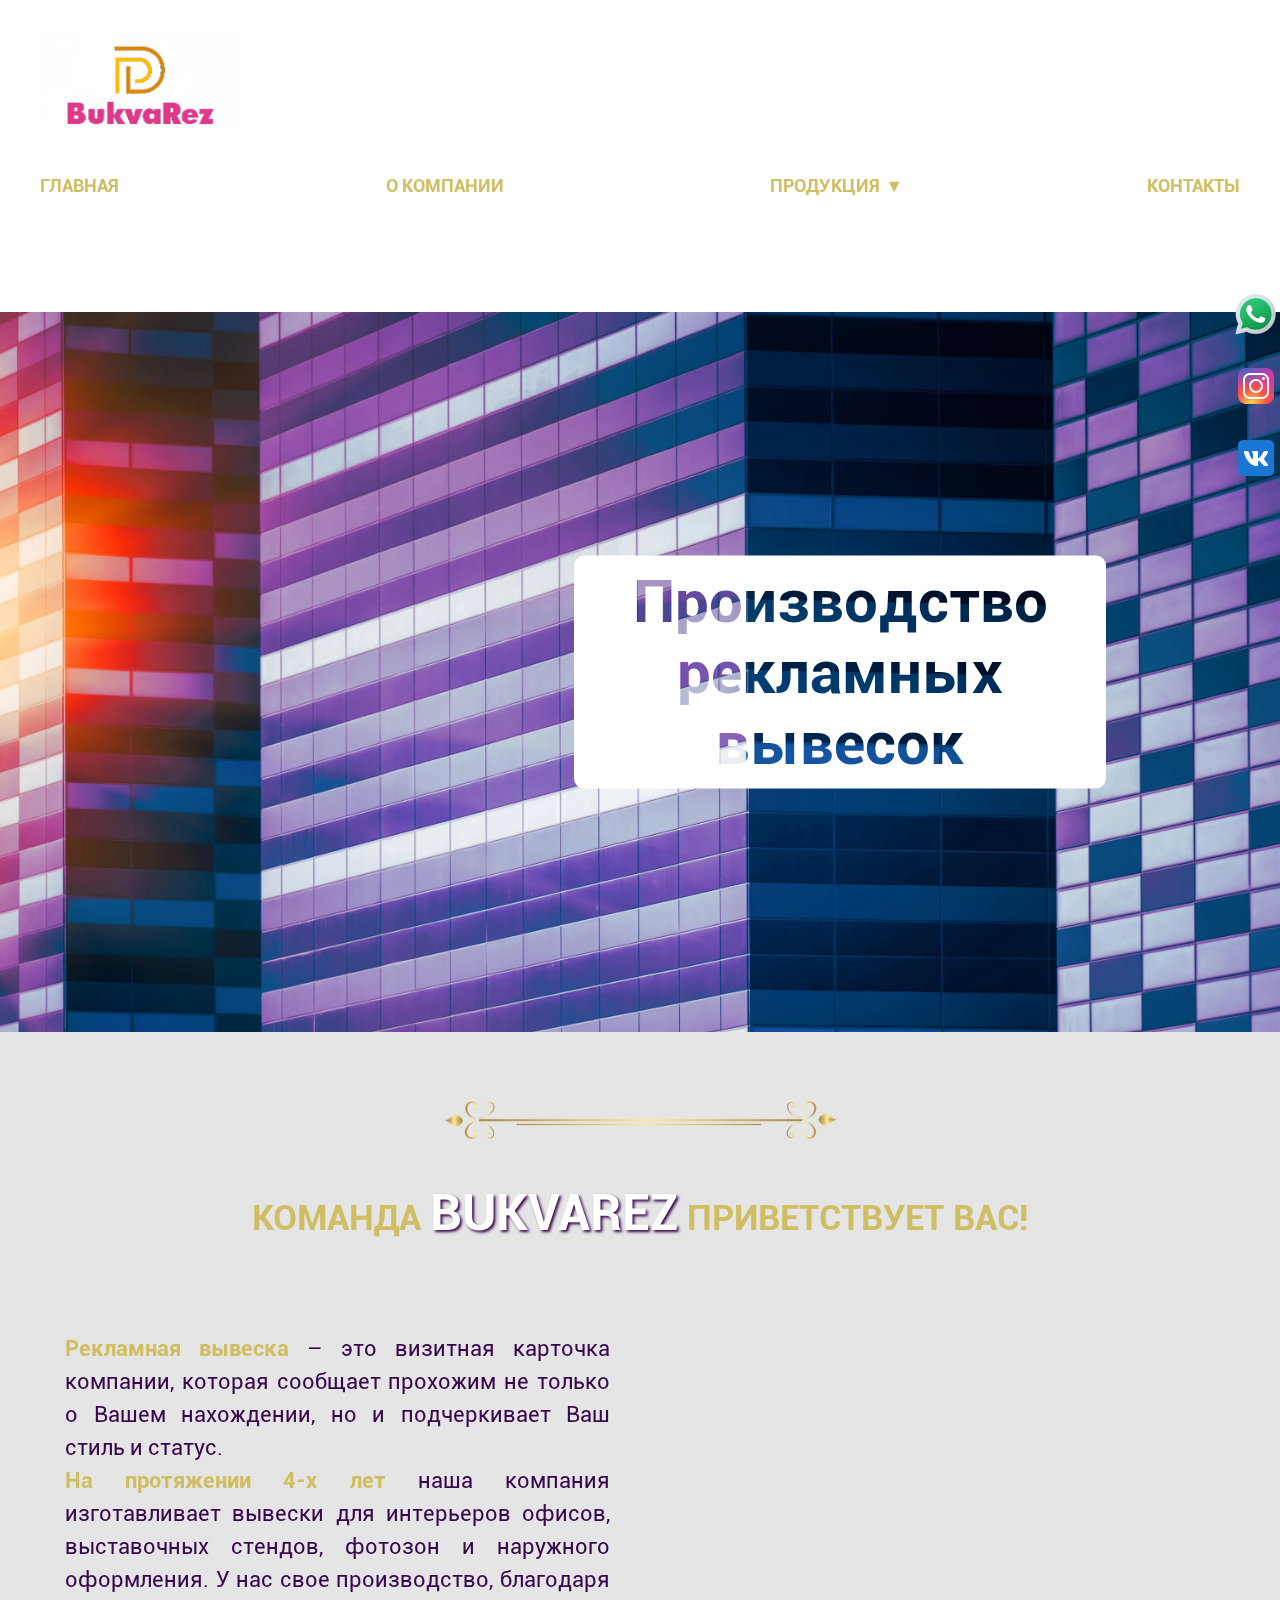
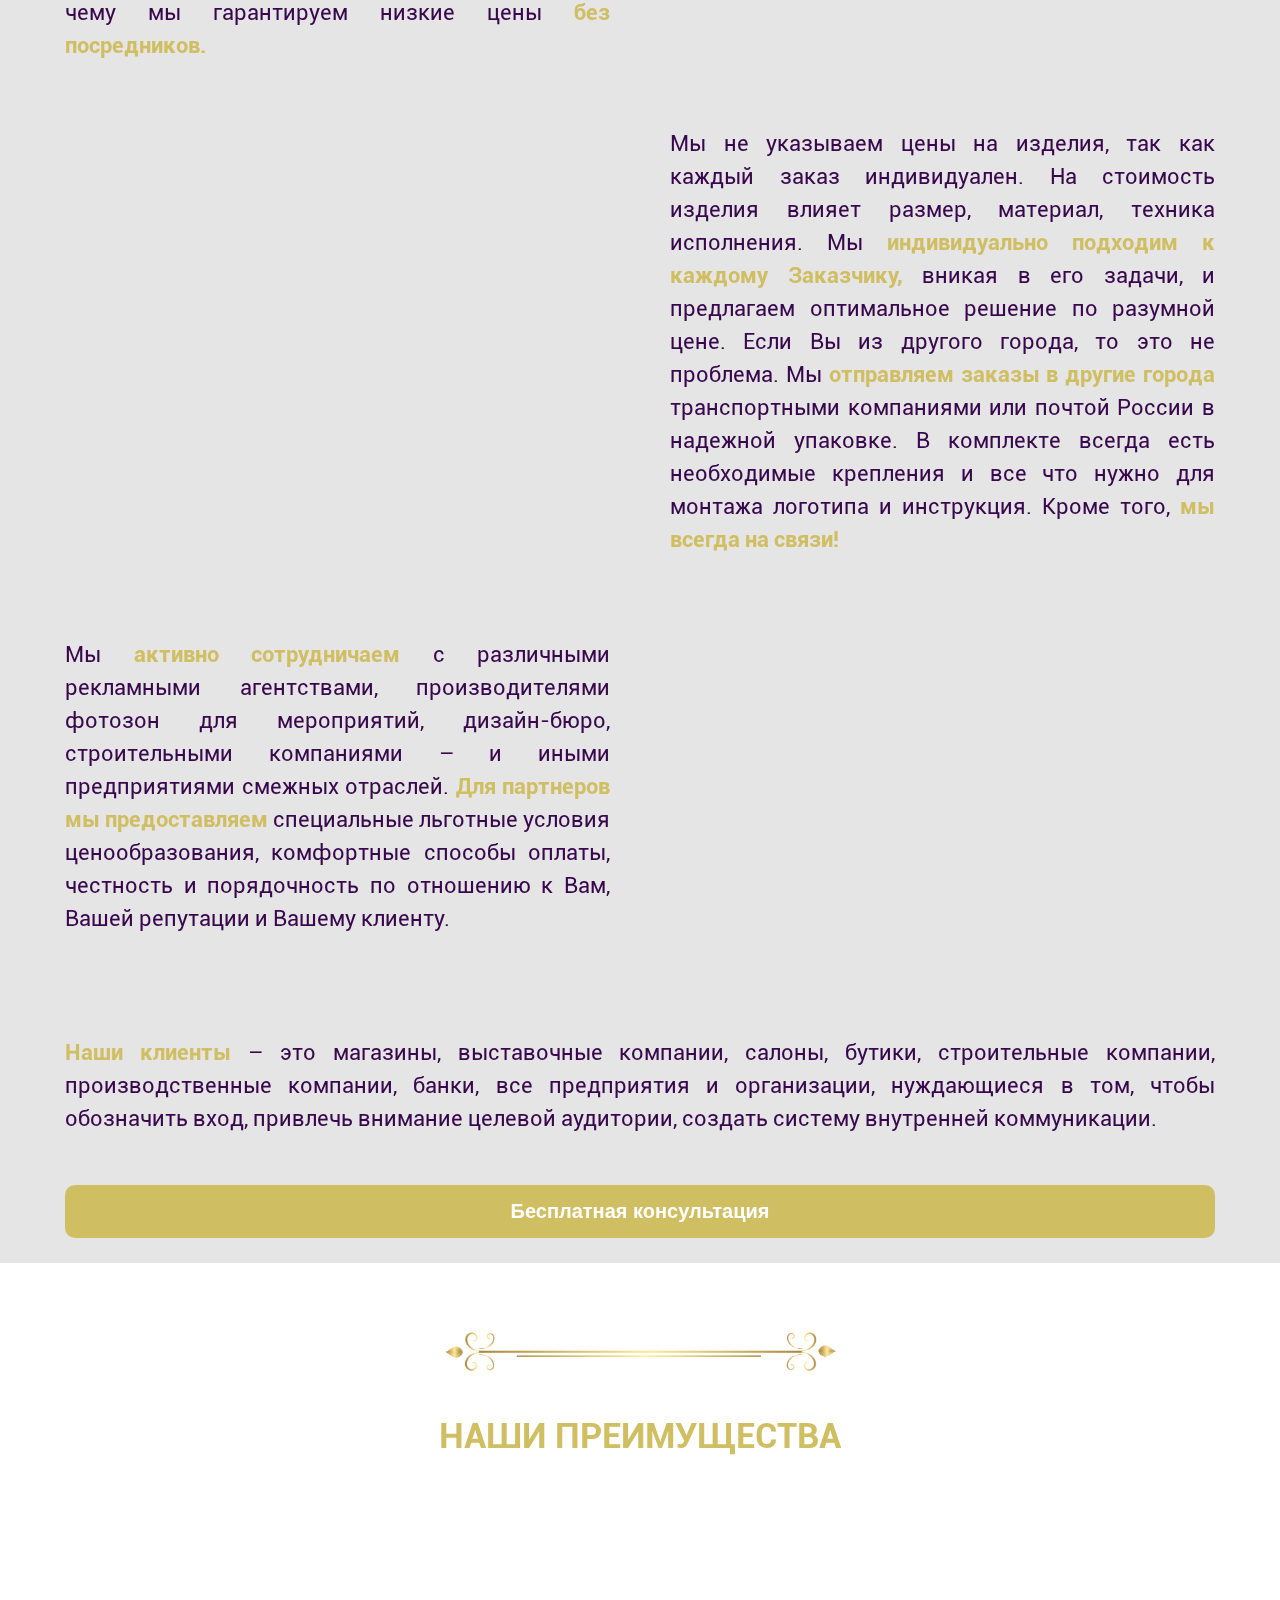
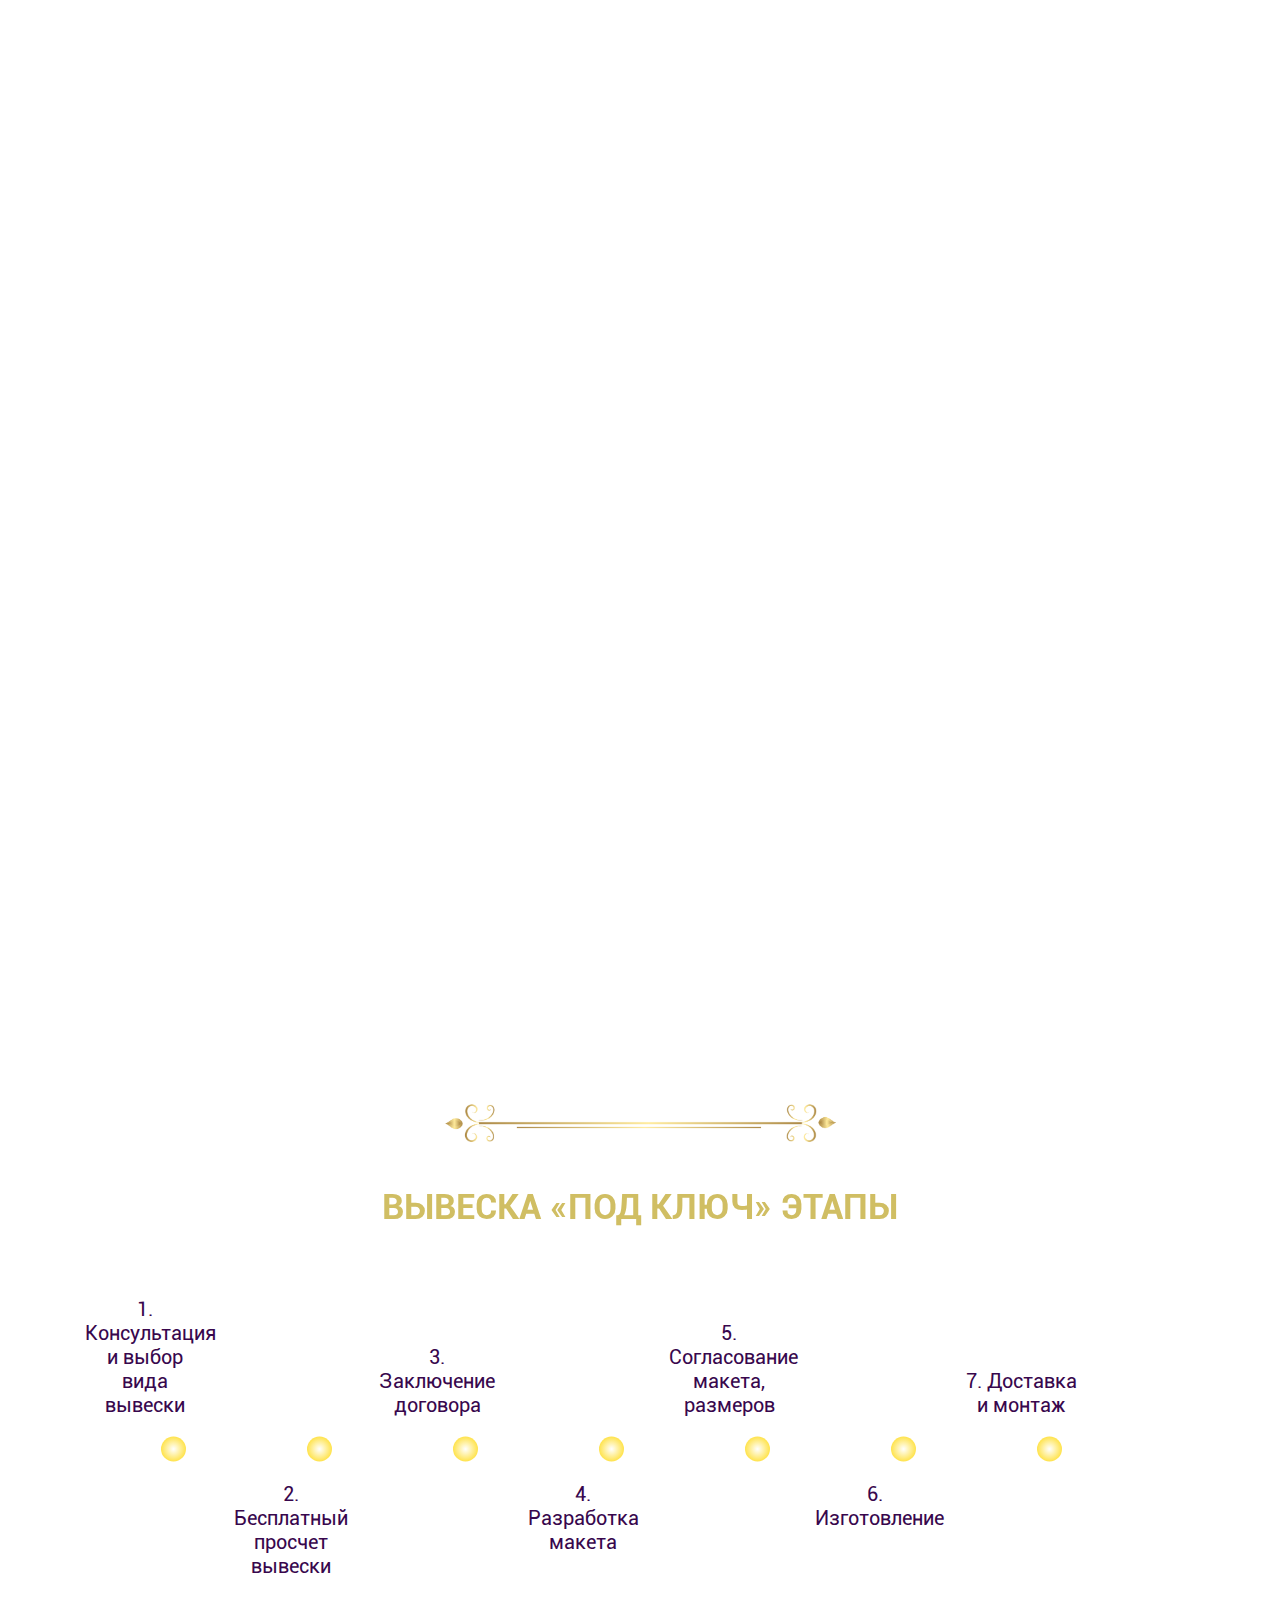
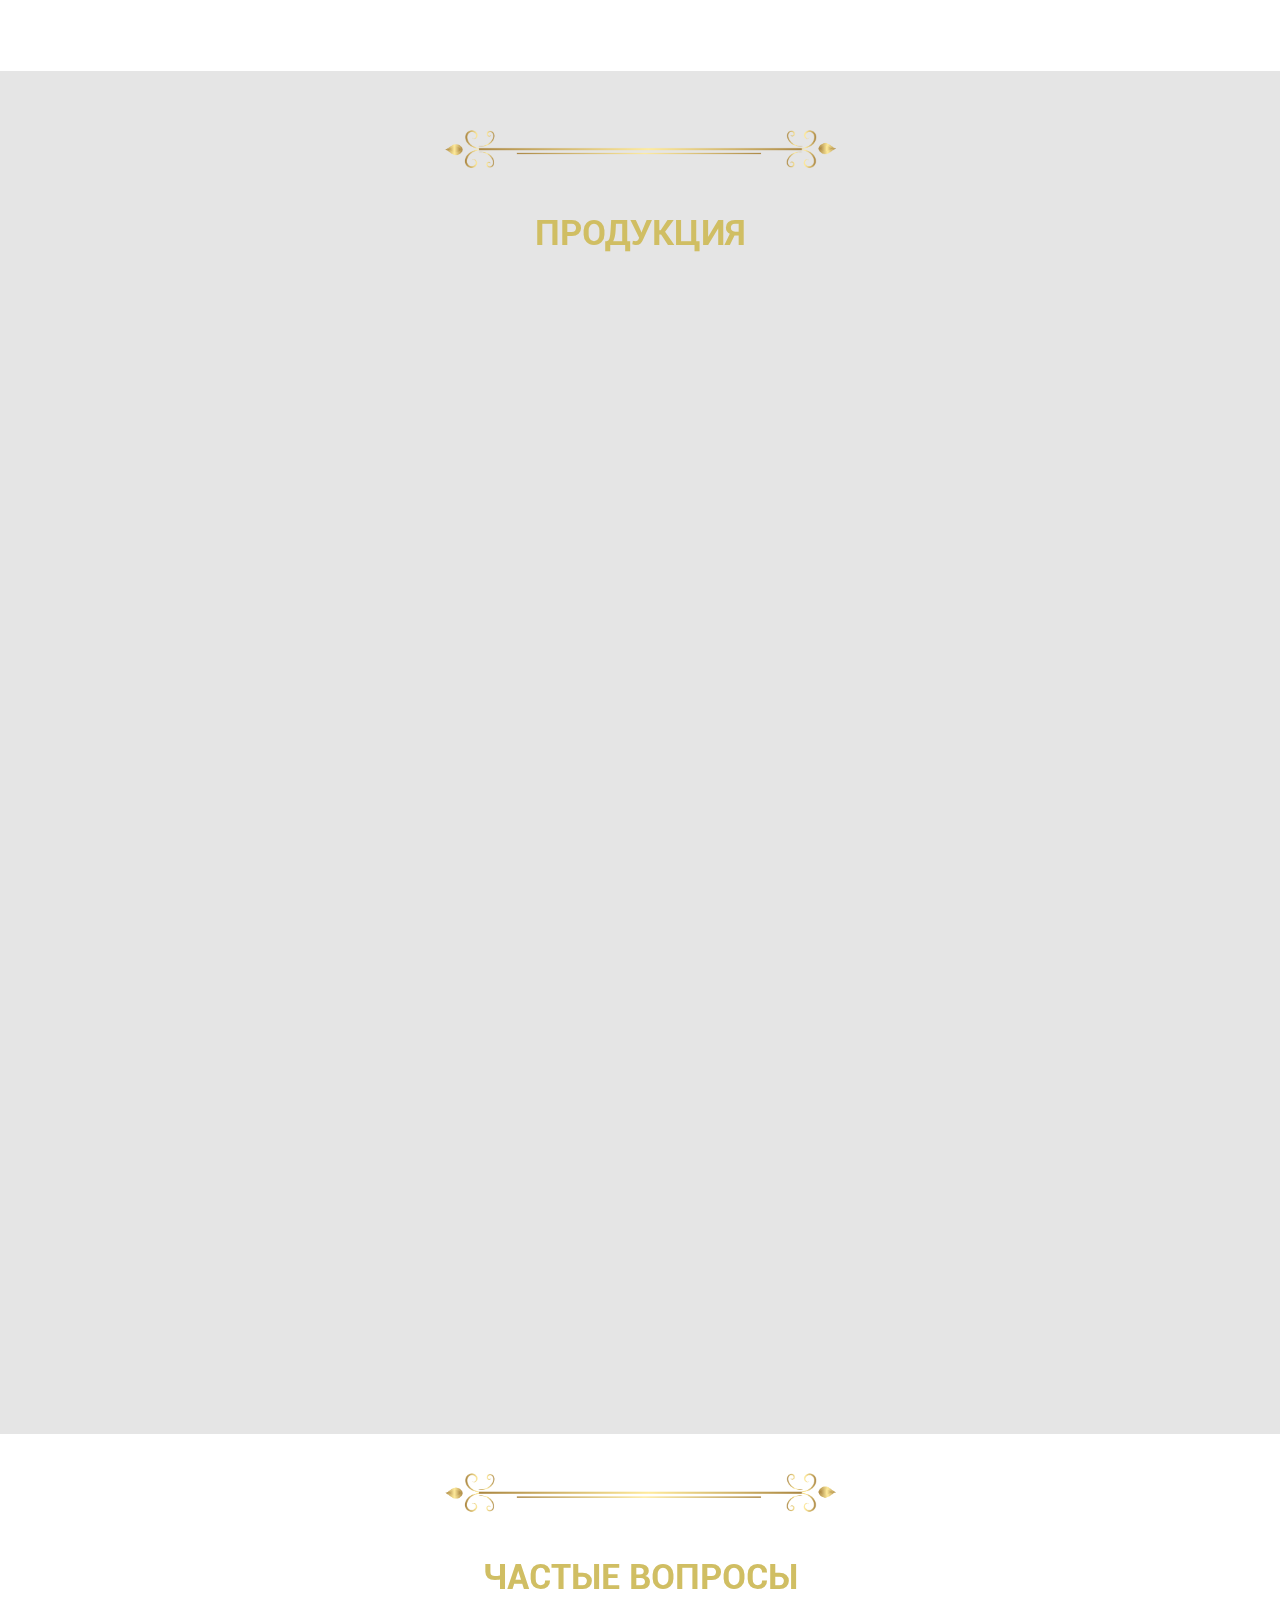
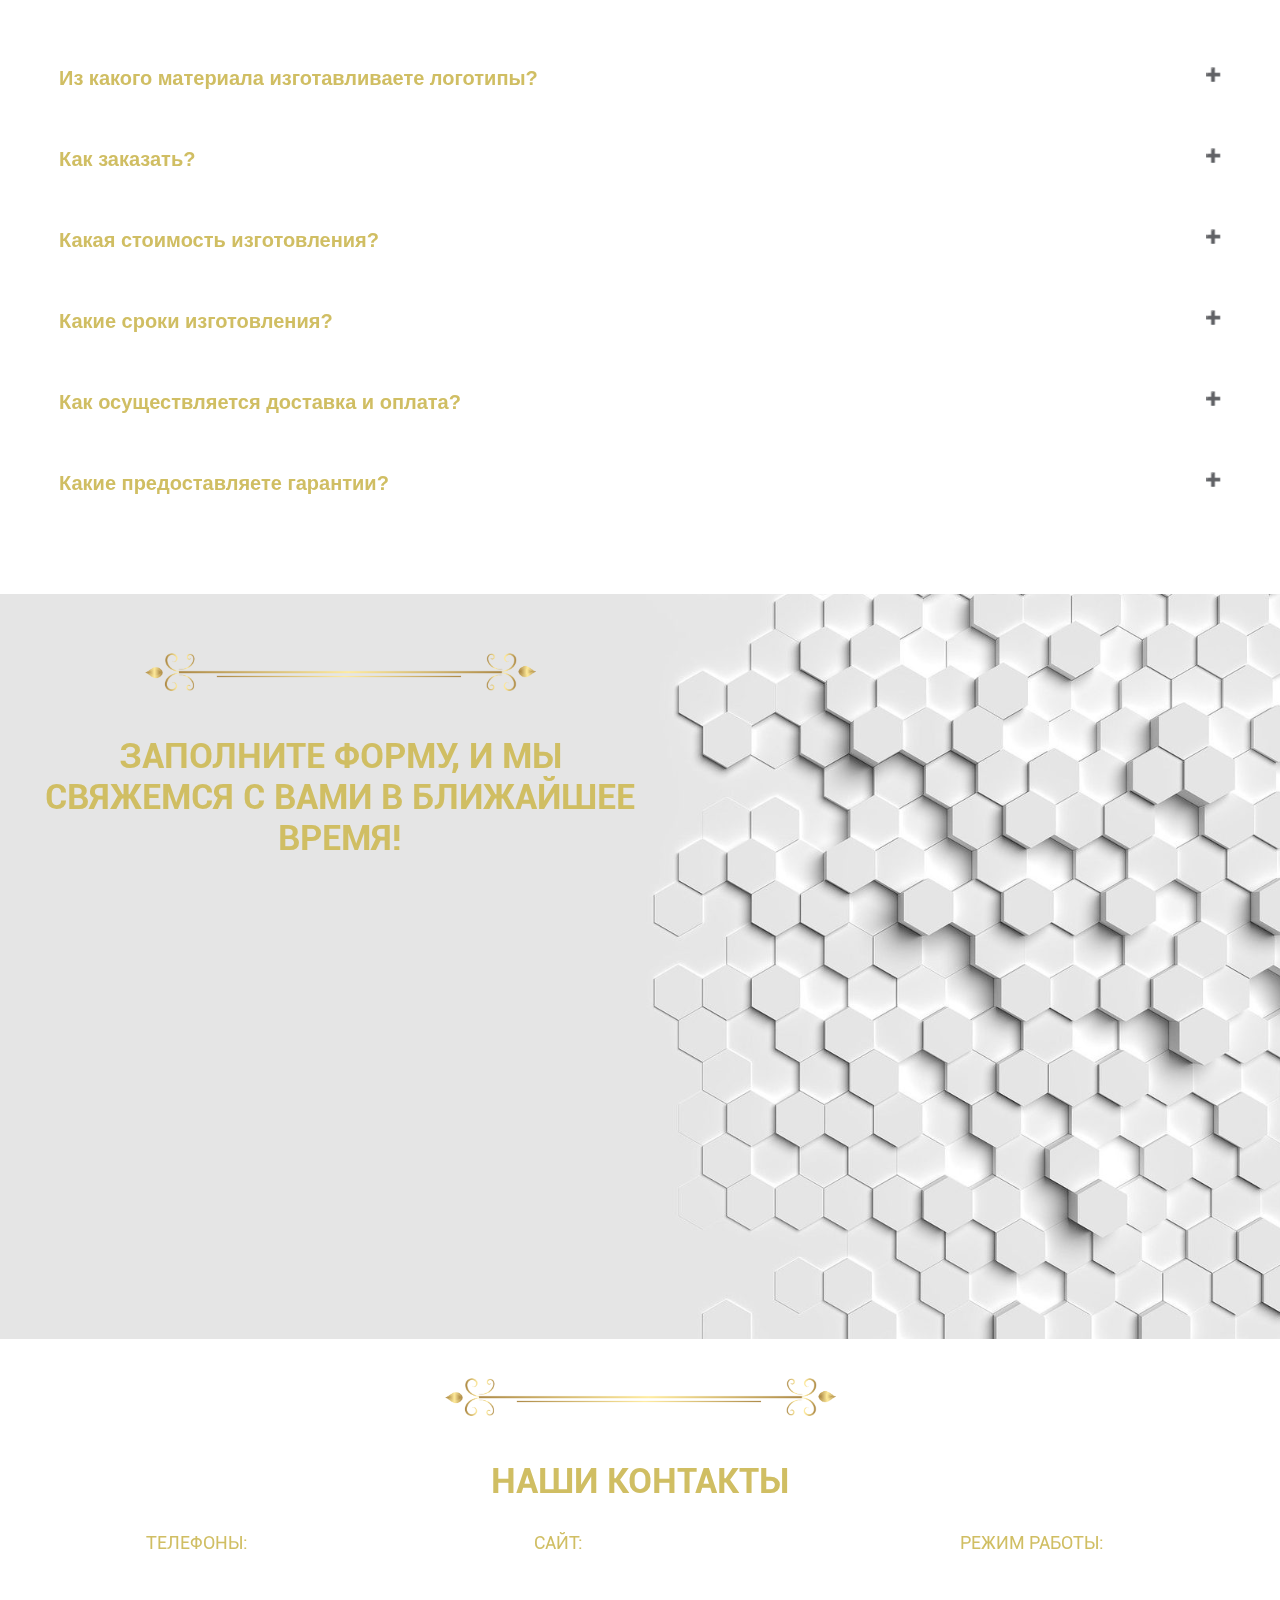
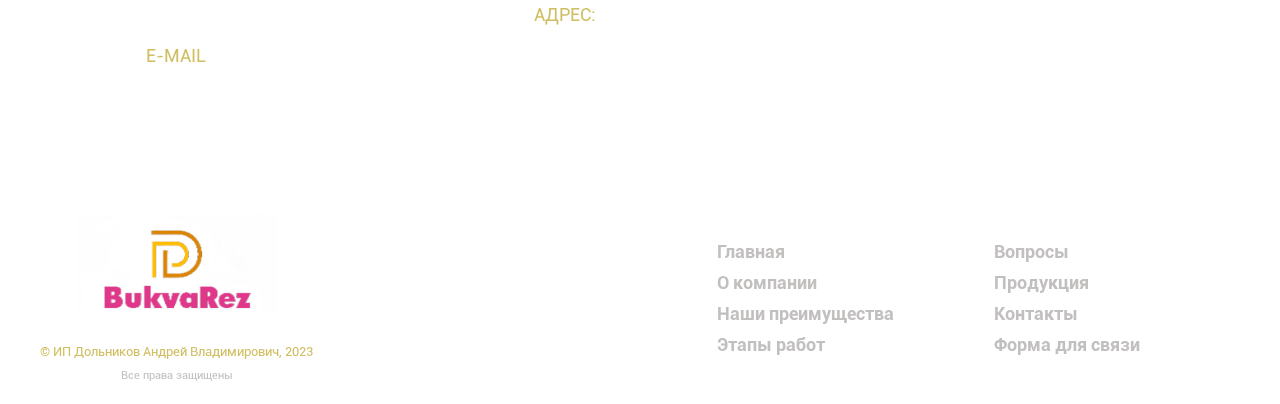
==== index.html @ e559d96c "adding animation" ====
<!DOCTYPE html>
<html lang="en">
<head>
    <meta charset="UTF-8">
    <link rel="icon" href="images/logo.ico">
    <title>BukvaRez</title>
    <meta name="viewport" content="width=device=width, initial-scale=1.0">

    <link rel="stylesheet" type="text/css" href="styles/slick-theme.css"/>
    <link rel="stylesheet" type="text/css" href="styles/slick.css"/>
    <link rel="stylesheet" href="styles/animate.css">
    <link rel="stylesheet" href="styles/style.css">
    <link rel="stylesheet" href="styles/adaptive.css">
</head>
<body>
<!--<div class="progress">
    <div class="container">
        <div class="progress-container">
            <div class="progress-bar" id="myBar"></div>
        </div>
    </div>
</div>-->
<header class="header" id="header">
    <div class="container">
        <div class="header-top">
            <div class="header-logo">
                <a href="#"><img src="images/logo1.png" alt="logo"></a>
            </div>
            <div class="header-block">
                <div class="header-info">
                    <div class="header-info-item">
                        <svg xmlns="http://www.w3.org/2000/svg" viewBox="0 0 384 512">
                            <path d="M215.7 499.2C267 435 384 279.4 384 192C384 86 298 0 192 0S0 86 0 192c0 87.4 117 243 168.3 307.2c12.3 15.3 35.1 15.3 47.4 0zM192 128a64 64 0 1 1 0 128 64 64 0 1 1 0-128z"/>
                        </svg>
                        <div class="header-info-box">
                            <p class="header-info-title">
                                АДРЕС
                            </p>
                            <p class="header-info-text">
                                г. Балашиха, <br/> ул. Горбово 144
                            </p>
                        </div>
                    </div>
                    <div class="header-info-item">
                        <svg xmlns="http://www.w3.org/2000/svg" viewBox="0 0 512 512">
                            <!--! Font Awesome Pro 6.4.0 by @fontawesome - https://fontawesome.com License - https://fontawesome.com/license (Commercial License) Copyright 2023 Fonticons, Inc. -->
                            <path d="M256 0a256 256 0 1 1 0 512A256 256 0 1 1 256 0zM232 120V256c0 8 4 15.5 10.7 20l96 64c11 7.4 25.9 4.4 33.3-6.7s4.4-25.9-6.7-33.3L280 243.2V120c0-13.3-10.7-24-24-24s-24 10.7-24 24z"/>
                        </svg>
                        <div class="header-info-box">
                            <p class="header-info-title">
                                РАБОТАЕМ
                            </p>
                            <p class="header-info-text">
                                Пн-пт: с 8:00 до 20:00 <br/>
                                Сб: с 8:00 до 17:30
                            </p>
                        </div>
                    </div>
                    <div class="header-info-item">
                        <svg xmlns="http://www.w3.org/2000/svg" viewBox="0 0 512 512">
                            <!--! Font Awesome Pro 6.4.0 by @fontawesome - https://fontawesome.com License - https://fontawesome.com/license (Commercial License) Copyright 2023 Fonticons, Inc. -->
                            <path d="M164.9 24.6c-7.7-18.6-28-28.5-47.4-23.2l-88 24C12.1 30.2 0 46 0 64C0 311.4 200.6 512 448 512c18 0 33.8-12.1 38.6-29.5l24-88c5.3-19.4-4.6-39.7-23.2-47.4l-96-40c-16.3-6.8-35.2-2.1-46.3 11.6L304.7 368C234.3 334.7 177.3 277.7 144 207.3L193.3 167c13.7-11.2 18.4-30 11.6-46.3l-40-96z"/>
                        </svg>
                        <div class="header-info-box">
                            <a class="header-info-number-one" href="tel:+79167334452">
                                +7 916 733 44 52
                            </a>
                            <a class="header-info-number-two" href="tel:+79995415514">
                                +7 999 541 55 14
                            </a>
                        </div>
                    </div>
                </div>
                <div class="menu" onclick="openNav()" id="menu">
                    <div class="bar"></div>
                    <div class="bar"></div>
                    <div class="bar"></div>
                </div>
                <div class="header-contacts">
                    <div class="header-contact-item">
                        <a class="header-contact-link" href="https://wa.me/79167334452" target="_blank">
                            <img src="images/whatsapp.png" alt="whatsapp">
                        </a>
                    </div>
                    <!--<div class="header-contact-item">
                        <a class="header-contact-link" href="tg://resolve?domain=@Narujka123" target="_blank">
                            <img src="images/telegram.png" alt="telegram">
                        </a>
                    </div>-->
                    <div class="header-contact-item">
                        <a class="header-contact-link"
                           href="https://www.instagram.com/invites/contact/?i=v0fz5wr1375f&utm_content=e6vxvm9"
                           target="_blank">
                            <img src="images/instagram.png" alt="instagram">
                        </a>
                    </div>
                    <div class="header-contact-item">
                        <a class="header-contact-link" href="https://vk.com/bukvarez.balashiha" target="_blank">
                            <img src="images/vk.png" alt="vk">
                        </a>
                    </div>
                </div>
            </div>
            <div id="myNav" class="overlay-menu">
                <a href="javascript:void(0)" class="closebtn" onclick="closeNav()" >&times;</a>
                <div class="overlay-content" >
                    <a class="header-menu-link" href="#about-company" onclick="closeNav()">О компании</a>
                    <div class="dropdown">
                        <div class="also">
                            Продукция
                        </div>
                        <div class="dropdown-content">
                            <a href="services.html#service-one">Объемные буквы, цифры без подсветки</a>
                            <a href="services.html#service-two">Объемные и плоские буквы, цифры с контражурной подсветкой</a>
                            <a href="services.html#service-three">Панели кронштейны</a>
                            <a href="services.html#service-four">Плоские буквы</a>
                            <a href="services.html#service-five">Логотипы, надписи на одежду</a>
                            <a href="services.html#service-six">Озеленение стабилизированным мхом и растениями</a>
                            <a href="services.html#service-seven">Лазерная резка</a>
                            <a href="services.html#service-eight">Гравировка на изделия</a>
                            <a href="#">Таблички, указатели на дверь, на дом</a>
                            <a href="#">Уголки потребителя</a>
                        </div>
                    </div>
                    <a class="header-menu-link" href="#contacts-company" onclick="closeNav()">Контакты</a>
                </div>
            </div>
        </div>

        <nav class="header-bottom">
            <ul class="header-menu">
                <li class="header-menu-item ">
                    <a class="header-menu-link" href="#">
                        ГЛАВНАЯ
                    </a>
                </li>
                <li class="header-menu-item">
                    <a class="header-menu-link" href="#" id="about">
                        О КОМПАНИИ
                    </a>
                </li>
                <li class="header-menu-item" id="drop-menu">
                    <div class="header-menu-link header-drop-menu">
                        ПРОДУКЦИЯ
                    </div>
                    <ul class="drop-menu" id="drop-list">
                        <li class="drop-menu-item">
                            <a class="header-menu-list" href="services.html#service-one">
                                Объемные буквы, цифры без подсветки
                            </a>
                        </li>
                        <li class="drop-menu-item">
                            <a class="header-menu-list" href="services.html#service-two">
                                Объемные и плоские буквы, цифры с контражурной подсветкой
                            </a>
                        </li>
                        <li class="drop-menu-item">
                            <a class="header-menu-list" href="services.html#service-three">
                                Панели кронштейны
                            </a>
                        </li>
                        <li class="drop-menu-item">
                            <a class="header-menu-list" href="services.html#service-four">
                                Плоские буквы
                            </a>
                        </li>
                        <li class="drop-menu-item">
                            <a class="header-menu-list" href="services.html#service-five">
                                Логотипы, надписи на одежду
                            </a>
                        </li>
                        <li class="drop-menu-item">
                            <a class="header-menu-list" href="services.html#service-six">
                                Озеленение стабилизированным мхом и растениями
                            </a>
                        </li>
                        <li class="drop-menu-item">
                            <a class="header-menu-list" href="services.html#service-seven">
                                Лазерная резка
                            </a>
                        </li>
                        <li class="drop-menu-item">
                            <a class="header-menu-list" href="services.html#service-eight">
                                Гравировка на изделия
                            </a>
                        </li>
                        <li class="drop-menu-item">
                            <a class="header-menu-list" href="#">
                                Таблички, указатели на дверь, на дом
                            </a>
                        </li>
                        <li class="drop-menu-item">
                            <a class="header-menu-list" href="#">
                                Уголки потребителя
                            </a>
                        </li>
                    </ul>
                </li>
                <!--<li class="header-menu-item">
                    <a class="header-menu-link" href="#">
                        НАШИ РАБОТЫ
                    </a>
                </li>-->
            <!--    <li class="header-menu-item">
                    <a class="header-menu-link" href="#">
                        ОТЗЫВЫ
                    </a>
                </li>-->
                <li class="header-menu-item">
                    <a class="header-menu-link" href="#" id="contacts">
                        КОНТАКТЫ
                    </a>
                </li>
            </ul>
        </nav>
    </div>
</header>
<section class="slider">

    <!--<div class="slider-wrapper">
        <div class="arrow-prev">
            <svg version="1.1" id="Capa_1" xmlns="http://www.w3.org/2000/svg" xmlns:xlink="http://www.w3.org/1999/xlink" x="0px" y="0px"
                 width="50px" height="50px" viewBox="0 0 612 612" style="enable-background:new 0 0 612 612;" xml:space="preserve"><g><g id="_x31_0_25_"><g><path d="M306,0C136.992,0,0,136.992,0,306s136.992,306,306,306c168.988,0,306-136.992,306-306S475.008,0,306,0z M306,573.75
        C158.125,573.75,38.25,453.875,38.25,306C38.25,158.125,158.125,38.25,306,38.25c147.875,0,267.75,119.875,267.75,267.75
        C573.75,453.875,453.875,573.75,306,573.75z M392.751,142.749c-7.478-7.478-19.584-7.478-27.043,0l-146.44,146.44
        c-4.59,4.59-6.005,10.863-4.953,16.811c-1.052,5.929,0.382,12.221,4.953,16.811l146.44,146.44c7.479,7.459,19.584,7.459,27.043,0
        c7.478-7.478,7.478-19.584,0-27.043L256.543,306l136.188-136.189C400.21,162.333,400.21,150.227,392.751,142.749z"/></g></g></g><g></g><g></g><g></g><g></g><g></g><g></g><g></g><g></g><g></g><g></g><g></g><g></g><g></g><g></g><g></g></svg>
        </div>
        <div class="slider-inner">
            <div class="slide-holder">
                <div class="slide-inner">
                    <div class="slide-content content-left">
                        <h2>Увеличим узнаваемость <span>Вашей компании!</span></h2>
                       &lt;!&ndash; <a href="#form"><button class="btn-slide">Узнать подробнее</button></a>&ndash;&gt;
                    </div>
                </div>
            </div>
            <div class="slide-holder">
                <div class="slide-inner">
                    <div class="slide-content content-right">
                        <h2>Собственное производство. <br> <span>Гарантия 2 года.</span></h2>
                    </div>
                </div>
            </div>
            <div class="slide-holder">
                <div class="slide-inner">
                    <div class="slide-content">

                    </div>
                </div>
            </div>
        </div>
        <div class="arrow-next">
            <?xml version="1.0" ?>
            <svg viewBox="0 0 32 32" xmlns="http://www.w3.org/2000/svg"><title/>
                <g data-name="Layer 2" id="Layer_2">
                    <path d="M1,16A15,15,0,1,1,16,31,15,15,0,0,1,1,16Zm28,0A13,13,0,1,0,16,29,13,13,0,0,0,29,16Z"/>
                    <path d="M12.13,21.59,17.71,16l-5.58-5.59a1,1,0,0,1,0-1.41h0a1,1,0,0,1,1.41,0l6.36,6.36a.91.91,0,0,1,0,1.28L13.54,23a1,1,0,0,1-1.41,0h0A1,1,0,0,1,12.13,21.59Z"/>
                </g>
            </svg>
        </div>
    </div>-->
   <!-- <p class="slogan-text"></p>-->
    <div class="marquee"><span>Увеличим узнаваемость Вашей компании!</span></div>
    <div class="banner">
        <div class="banner-about wow animate__zoomIn animate__slow">Производство рекламных вывесок</div>
    </div>
</section>
<section class="about" id="about-company">
    <div class="popup-fade" id="popup">
        <form class="form-send popup" action="https://formspree.io/f/moqrboea" method="POST">
            <div class="close" id="close">
                <img src="images/close.png" alt="close">
            </div>
            <label>
                Ваше имя:
                <input type="text" name="name">
            </label>
            <label>
                Ваш телефон:
                <input type="tel" name="phone">
            </label>
            <label>
                Ваше сообщение:
                <textarea name="message"></textarea>
            </label>
            <label class="checkbox">
                <input type="checkbox" required>Я ознакомился с <a href="Policy.pdf" target="_blank">политикой конфиденциальности</a>
            </label>
            <button type="submit" id="submit2" class="btn-slide btn-submit">Отправить</button>
        </form>
    </div>
    <div class="container">
        <div class="advantages-element">
            <img src="images/element.png" alt="line">
        </div>
        <h2 class="title">
            Команда <span>BukvaRez</span> приветствует Вас!
        </h2>
        <div class="about-block">
            <div class="about-part">
                <p class="about-text"><span>Рекламная вывеска</span> – это визитная карточка компании, которая сообщает
                    прохожим не
                    только о Вашем нахождении, но и подчеркивает Ваш стиль и статус. <br>
                    <span>На протяжении 4-х лет </span>наша компания изготавливает вывески для интерьеров офисов,
                    выставочных стендов,
                    фотозон и наружного оформления. У нас свое производство, благодаря чему мы гарантируем низкие
                    цены <span>без
                   посредников.</span></p>
                <div class="about-image wow animate__fadeInRight">
                    <img src="images/business.jpg" alt="production">
                </div>
            </div>
            <div class="about-part">
                <div class="about-image wow animate__fadeInLeft">
                    <img src="images/photos/production.jpeg" alt="business">
                </div>
                <p class="about-text">
                    Мы не указываем цены на изделия, так как каждый заказ индивидуален. На стоимость изделия влияет
                    размер, материал, техника исполнения.
                    Мы <span>индивидуально подходим к каждому Заказчику,</span> вникая в его задачи, и предлагаем
                    оптимальное решение
                    по разумной цене.
                    Если Вы из другого города, то это не проблема. Мы <span>отправляем заказы в другие города</span>
                    транспортными
                    компаниями или почтой России в надежной упаковке.
                    В комплекте всегда есть необходимые крепления и все что нужно для монтажа логотипа и инструкция.
                    Кроме того, <span>мы всегда на связи!</span>
                </p>
            </div>
            <div class="about-part">
                <p class="about-text">
                    Мы <span>активно сотрудничаем</span> с различными рекламными агентствами, производителями фотозон
                    для
                    мероприятий, дизайн-бюро, строительными компаниями
                    – и иными предприятиями смежных отраслей. <span>Для партнеров мы предоставляем</span> специальные
                    льготные
                    условия ценообразования, комфортные способы оплаты, честность и порядочность по отношению к Вам,
                    Вашей репутации и Вашему
                    клиенту.
                </p>
                <div class="about-image wow animate__fadeInRight">
                    <img src="images/photos/handshake.jpg" alt="partner">
                </div>
            </div>
            <div class="clients">
                <p class="about-text"><span>Наши клиенты</span> – это магазины, выставочные компании, салоны, бутики,
                    строительные компании,
                    производственные компании, банки, все предприятия и организации, нуждающиеся в том, чтобы обозначить
                    вход,
                    привлечь внимание целевой аудитории, создать систему внутренней коммуникации.</p>
            </div>
            <button class="btn-slide" id="popup-button">Бесплатная консультация</button>
        </div>
    </div>
</section>
<section class="advantages" id="advantages">
    <div class="container">
        <div class="advantages-element">
            <img src="images/element.png" alt="line">
        </div>
        <h2 class="title">
            Наши преимущества
        </h2>
        <div class="advantages-blocks">
            <div class="advantages-block wow animate__fadeInLeft" data-wow-duration="1s">
                <div class="advantages-block-image">
                    <img src="images/count.png" alt="count">
                </div>
                <div class="advantages-block-text">
                    Бесплатно и быстро рассчитаем заказ - предоставим несколько вариантов исполнения в разных ценовых
                    диапазонах.
                </div>
            </div>
            <div class="advantages-block wow animate__fadeInRight" data-wow-duration="1s">
                <div class="advantages-block-image">
                    <img src="images/sale.png" alt="sale">
                </div>
                <div class="advantages-block-text">
                    Скидка постоянным клиентам
                </div>
            </div>
            <div class="advantages-block wow animate__fadeInLeft" data-wow-duration="1s">
                <div class="advantages-block-image">
                    <img src="images/worker.png" alt="worker">
                </div>
                <div class="advantages-block-text">
                    Собственное производство, приятная стоимость, работаем без посредников
                </div>
            </div>
            <div class="advantages-block wow animate__fadeInRight" data-wow-duration="1s">
                <div class="advantages-block-image">
                    <img src="images/pencil.png" alt="pencil">
                </div>
                <div class="advantages-block-text">
                    Используем современные, проверенные, сертифицированные материалы
                </div>
            </div>
            <div class="advantages-block wow animate__fadeInLeft" data-wow-duration="1s">
                <div class="advantages-block-image">
                    <img src="images/team.png" alt="team">
                </div>
                <div class="advantages-block-text">
                    Квалифицированные специалисты
                </div>
            </div>
            <div class="advantages-block wow animate__fadeInRight" data-wow-duration="1s">
                <div class="advantages-block-image">
                    <img src="images/wall-clock.png" alt="clock">
                </div>
                <div class="advantages-block-text">
                    Оперативное изготовление (сроки изготовления соблюдаем с точностью)
                </div>
            </div>
            <div class="advantages-block wow animate__fadeInLeft" data-wow-duration="1s">
                <div class="advantages-block-image">
                    <img src="images/car.png" alt="car">
                </div>
                <div class="advantages-block-text">
                    Доставим и произведем монтаж
                </div>
            </div>
            <div class="advantages-block wow animate__fadeInRight" data-wow-duration="1s">
                <div class="advantages-block-image">
                    <img src="images/handshake.png" alt="handshake">
                </div>
                <div class="advantages-block-text">
                    Предоставляем гарантию 2 года
                </div>
            </div>
        </div>
    </div>
</section>
<div class="parallax-window" data-parallax="scroll" data-image-src="images/town.jpg"></div>
<section class="steps" id="steps">
    <div class="container">
        <div class="advantages-element">
            <img src="images/element.png" alt="line">
        </div>
        <h2 class="title">
            Вывеска «под ключ» этапы
        </h2>
        <div class="timeline" id="element">
            <ol>
                <li>
                    <div>
                       1. Консультация и выбор вида вывески
                    </div>
                </li>
                <li>
                    <div>
                       2. Бесплатный просчет вывески
                    </div>
                </li>
                <li>
                    <div>
                       3. Заключение договора
                    </div>
                </li>
                <li>
                    <div>
                       4. Разработка макета
                    </div>
                </li>
                <li>
                    <div>
                       5. Согласование макета, размеров
                    </div>
                </li>
                <li>
                    <div>
                       6. Изготовление
                    </div>
                </li>
                <li>
                    <div>
                       7. Доставка и монтаж
                    </div>
                </li>
            </ol>
        </div>
    </div>
</section>
<section class="services-examples" id="examples">
    <div class="container">
        <div class="advantages-element">
            <img src="images/element.png" alt="line">
        </div>
        <h2 class="title">
            Продукция
        </h2>
        <div class="examples">
            <div class="example-item wow animate__fadeIn" data-wow-duration="5s">
                <div class="card2">
                    <img src="images/photos/10.webp" alt="Световой короб">
                    <div class="click">Нажмите</div>
                </div>
                <div class="overlay">
                    <div class="text">Объемные, плоские буквы, цифры без подсветки</div>
                    <div>
                        <a href="services.html#service-one" class="btn btn-slide btn-example">Подробнее</a>
                    </div>
                </div>
            </div>
            <div class="example-item wow animate__fadeIn" data-wow-duration="5s">
                <div class="card2">
                    <img src="images/photos/2.webp" alt="Световой короб">
                    <div class="click">Нажмите</div>
                </div>
                <div class="overlay">
                    <div class="text">Объемные и плоские буквы, цифры с контражурной подсветкой</div>
                    <div>
                        <a href="services.html#service-two" class="btn btn-slide btn-example">Подробнее</a>
                    </div>
                </div>
            </div>
            <div class="example-item wow animate__fadeIn" data-wow-duration="5s">
                <div class="card2">
                    <img src="images/photos/27.webp" alt="Световой короб">
                    <div class="click">Нажмите</div>
                </div>
                <div class="overlay">
                    <div class="text">Панели кронштейны</div>
                    <div>
                        <a href="services.html#service-three" class="btn btn-slide btn-example">Подробнее</a>
                    </div>
                </div>
            </div>
            <div class="example-item wow animate__fadeIn" data-wow-duration="5s">
                <div class="card2">
                    <img src="images/photos/36.webp" alt="Плоские буквы">
                    <div class="click">Нажмите</div>
                </div>
                <div class="overlay">
                    <div class="text">Плоские буквы</div>
                    <div>
                        <a href="services.html#service-four" class="btn btn-slide btn-example">Подробнее</a>
                    </div>
                </div>
            </div>
            <div class="example-item wow animate__fadeIn" data-wow-duration="5s">
                <div class="card2">
                    <img src="images/photos/39.webp" alt="Одежда">
                    <div class="click">Нажмите</div>
                </div>
                <div class="overlay">
                    <div class="text">Логотипы, надписи на одежду</div>
                    <div>
                        <a href="services.html#service-five" class="btn btn-slide btn-example">Подробнее</a>
                    </div>
                </div>
            </div>
            <div class="example-item wow animate__fadeIn" data-wow-duration="5s">
                <div class="card2">
                    <img src="images/photos/42.webp" alt="Мох">
                    <div class="click">Нажмите</div>
                </div>
                <div class="overlay">
                    <div class="text">Озеленение стабилизированным мхом и растениями</div>
                    <div>
                        <a href="services.html#service-six" class="btn btn-slide btn-example">Подробнее</a>
                    </div>
                </div>
            </div>
            <div class="example-item wow animate__fadeIn" data-wow-duration="5s">
                <div class="card2">
                    <img src="images/photos/46.webp" alt="Лазерная резка">
                    <div class="click">Нажмите</div>
                </div>
                <div class="overlay">
                    <div class="text">Лазерная резка</div>
                    <div>
                        <a href="services.html#service-seven" class="btn btn-slide btn-example">Подробнее</a>
                    </div>
                </div>
            </div>
            <div class="example-item wow animate__fadeIn" data-wow-duration="5s">
                <div class="card2">
                    <img src="images/photos/51.webp" alt="Гравировка">
                    <div class="click">Нажмите</div>
                </div>
                <div class="overlay">
                    <div class="text">Гравировка на изделия</div>
                    <div>
                        <a href="services.html#service-eight" class="btn btn-slide btn-example">Подробнее</a>
                    </div>
                </div>
            </div>
        </div>
    </div>
</section>
<section class="questions" id="questions">
    <div class="container">
        <div class="advantages-element">
            <img src="images/element.png" alt="line">
        </div>
        <h2 class="title">
            Частые вопросы
        </h2>
        <div class="questions-blocks">
            <div class="question-block">
                <button class="collapsible">Из какого материала изготавливаете логотипы?</button>
                <div class="content">
                    <p>Все зависит от Ваших пожеланий! Мы можем изготовить рекламную вывеску практически из любого
                        материала - акрил, пластик, металл, нержавеющая сталь, и даже дерево. Важно определиться с
                        местом расположения вывески - на улице или внутри помещения. Также есть много вариантов
                        сочетания материалов.</p>
                </div>
            </div>
            <div class="question-block">
                <button class="collapsible">Как заказать?</button>
                <div class="content">
                    <p>Для просчета Вашего заказа, отправьте нам на электронную почту макет с размерами (желательно в
                        векторном формате).
                        В случае, если у Вас возникают трудности с изготовлением дизайн-макетов, наши специалисты могут
                        подготовить файлы
                        самостоятельно, исходя из предоставленного Вами технического задания.
                        Если у Вас уже разработан макет логотипа, то просим выслать его для просчета в формате EPS/CDR.
                        Шрифты должны быть переведены в кривые линии (curves). Контуры замкнуты. Цветовой профиль CMYK.
                        Размер файла должен соответствовать физическому размеру изделия.
                        Если нужна консультация или разработка рекламной вывески, оставляйте <a href="#form">заявку</a>  и мы свяжемся с Вами
                        в ближайшее время. Вы также можете написать нам Whatsapp или позвонить +79167334452
                        Обращаем ваше внимание на то, что регистрацию вывески в органах муниципальной власти наши
                        клиенты
                        осуществляют самостоятельно, а все остальные процедуры и действия мы берем на себя.
                    </p>
                </div>
            </div>
            <div class="question-block">
                <button class="collapsible">Какая стоимость изготовления?</button>
                <div class="content">
                    <p>Сколько стоит готовая вывеска? Стоимость вывески зависит от используемых материалов, размера и
                        шрифта букв.
                        Вы можете сэкономить! Предоставьте готовый дизайн макета, тогда наша работа обойдется дешевле.
                        Но если закажете изготовление вывески «под ключ», можете быть уверены, что работа будет
                        выполнена на 100%: от дизайна до монтажа.
                        Каждый наш клиент может выбрать вариант по своим финансовым возможностям. При этом любая вывеска
                        будет выглядеть стильно
                        и современно, хорошо станет смотреться на фасаде здания, впишется в городскую среду или в Ваш
                        интерьер.
                    </p>
                </div>
            </div>
            <div class="question-block">
                <button class="collapsible">Какие сроки изготовления?</button>
                <div class="content">
                    <p>Срок изготовления вывески в среднем занимает 4-5 рабочих дней, скорость изготовления зависит от
                        сложности конструкции. Если у Вас максимально сжатые сроки , мы стараемся решить эту проблему.
                        Возможно изготовление рекламных конструкций за один день.</p>
                </div>
            </div>
            <div class="question-block">
                <button class="collapsible">Как осуществляется доставка и оплата?</button>
                <div class="content">
                    <p>Стоимость доставки рассчитывается от объема Вашего заказа. От 500 рублей до 5000 р в зависимости
                        от объема машины.
                        Если Вы из другого города, то это не проблема. Мы отправляем Ваши заказы в другие города
                        транспортными компаниями, в надежной упаковке.
                        Также наша команда, всегда готовы не только изготовить Ваш заказ, но и произвести монтаж.
                        Оплата производиться: <br>
                        -Наличный расчет <br>
                        -Безналичный по счету<br>
                        - Перевод на банковскую карту<br>
                        <i>!!! Во всех случаях оплаты наша компания предоставляет полный пакет бухгалтерских документов (на
                            основании законодательства, действующего на территории РФ)</i>
                    </p>
                </div>
            </div>
            <div class="question-block">
                <button class="collapsible">Какие предоставляете гарантии?</button>
                <div class="content">
                    <p>На каждую из наших конструкций мы даем гарантию 2 года</p>
                </div>
            </div>
        </div>
    </div>
</section>
<!--<section class="reviews" id="reviews">
    <div class="container">
        <div class="advantages-element">
            <img src="images/element.png" alt="line">
        </div>
        <h2 class="title">
            Отзывы наших клиентов
        </h2>
        <div class="reviews-blocks">
            <div class="slider-wrapper">
                <div class="arrow-prev">
                    <svg version="1.1" id="Capa_1" xmlns="http://www.w3.org/2000/svg"
                         xmlns:xlink="http://www.w3.org/1999/xlink" x="0px" y="0px"
                         width="50px" height="50px" viewBox="0 0 612 612" style="enable-background:new 0 0 612 612;"
                         xml:space="preserve"><g><g id="_x31_0_25_"><g><path d="M306,0C136.992,0,0,136.992,0,306s136.992,306,306,306c168.988,0,306-136.992,306-306S475.008,0,306,0z M306,573.75
     C158.125,573.75,38.25,453.875,38.25,306C38.25,158.125,158.125,38.25,306,38.25c147.875,0,267.75,119.875,267.75,267.75
     C573.75,453.875,453.875,573.75,306,573.75z M392.751,142.749c-7.478-7.478-19.584-7.478-27.043,0l-146.44,146.44
     c-4.59,4.59-6.005,10.863-4.953,16.811c-1.052,5.929,0.382,12.221,4.953,16.811l146.44,146.44c7.479,7.459,19.584,7.459,27.043,0
     c7.478-7.478,7.478-19.584,0-27.043L256.543,306l136.188-136.189C400.21,162.333,400.21,150.227,392.751,142.749z"/></g></g></g>
                        <g></g>
                        <g></g>
                        <g></g>
                        <g></g>
                        <g></g>
                        <g></g>
                        <g></g>
                        <g></g>
                        <g></g>
                        <g></g>
                        <g></g>
                        <g></g>
                        <g></g>
                        <g></g>
                        <g></g></svg>
                </div>
                <div class="slider-inner">
                    <div class="slide-holder">
                        <div class="slide-inner">
                            <div class="slide-content content-left">
                                &lt;!&ndash;<h2>Увеличим узнаваемость <span>Вашей компании!</span></h2>
                                &lt;!&ndash; <a href="#form">
                                <button class="btn-slide">Узнать подробнее</button>
                            </a>&ndash;&gt;&ndash;&gt;
                            </div>
                        </div>
                    </div>
                    <div class="slide-holder">
                        <div class="slide-inner">
                            <div class="slide-content content-right">
                               &lt;!&ndash; <h2>Собственное производство. <br> <span>Гарантия 2 года.</span></h2>&ndash;&gt;
                            </div>
                        </div>
                    </div>
                </div>
                <div class="arrow-next">
                    <?xml version="1.0" ?>
                    <svg viewBox="0 0 32 32" xmlns="http://www.w3.org/2000/svg"><title/>
                        <g data-name="Layer 2" id="Layer_2">
                            <path d="M1,16A15,15,0,1,1,16,31,15,15,0,0,1,1,16Zm28,0A13,13,0,1,0,16,29,13,13,0,0,0,29,16Z"/>
                            <path d="M12.13,21.59,17.71,16l-5.58-5.59a1,1,0,0,1,0-1.41h0a1,1,0,0,1,1.41,0l6.36,6.36a.91.91,0,0,1,0,1.28L13.54,23a1,1,0,0,1-1.41,0h0A1,1,0,0,1,12.13,21.59Z"/>
                        </g>
                    </svg>
                </div>
            </div>
        </div>
    </div>
</section>-->
<section class="form" id="form">
    <div class="container">
        <div class="advantages-element form-element">
            <img src="images/element.png" alt="line">
        </div>
        <div class="form-position">
            <h2 class="title form-title">
                Заполните форму, и мы свяжемся с вами в ближайшее время!
            </h2>
            <form class="form-send wow animate__zoomIn" data-wow-duration="2s" action="https://formspree.io/f/moqrboea" method="POST">
                <label>
                    Ваше имя:
                    <input type="text" name="name" required>
                </label>
                <label>
                    Ваш телефон:
                    <input type="tel" name="phone" id="phone" required>
                </label>
                <label>
                    Ваше сообщение:
                    <textarea name="message"></textarea>
                </label>
                <label class="checkbox">
                    <input type="checkbox" required>Я ознакомился с <a href="Policy.pdf" target="_blank">политикой конфиденциальности</a>
                </label>
                <button type="submit" id="submit" class="btn-slide btn-submit">Отправить</button>
            </form>
        </div>
    </div>
</section>
<section class="contacts" id="contacts-company">
    <div class="container">
        <div class="advantages-element">
            <img src="images/element.png" alt="line">
        </div>
        <h2 class="title">Наши контакты</h2>
        <div class="contacts-blocks">
            <div class="contact-block grid-item">
                <div class="contact-title">ТЕЛЕФОНЫ:</div>
                <div class="contact">+7 916 733 44 52</div>
                <div class="contact">+7 999 541 55 14</div>
                <div class="contact-title">E-MAIL</div>
                <div class="contact">bukvarez.balashiha@mail.ru</div>
            </div>
            <div class="contact-block">
                <div class="contact-title">САЙТ:</div>
                <div class="contact">info@bukvarez.ru</div>
                <div class="contact-title">АДРЕС:</div>
                <div class="contact">г. Балашиха, ул. Горбово, 144</div>
            </div>
            <div class="contact-block">
                <div class="contact-title">РЕЖИМ РАБОТЫ:</div>
                <div class="contact">Пн-пт: с 8:00 до 20:00 <br/>Сб: с 8:00 до 17:30</div>
            </div>
        </div>
        <div class="map-address">
            <script type="text/javascript" charset="utf-8" async
                    src="https://api-maps.yandex.ru/services/constructor/1.0/js/?um=constructor%3Abe7b44741309fe45a140c2c24c314d6175690d7c9332dacf68d5d22f9b8eaf9b&amp;width=100%25&amp;height=338&amp;lang=ru_RU&amp;scroll=true"></script>
        </div>
    </div>
</section>
<footer class="footer">
    <div class="container">
        <div class="footer-items">
            <div class="logo">
                <div class="footer-logo">
                    <a href="#"><img src="images/logo1.png" alt="logo"></a>
                </div>
                <div class="footer-years">
                    <div class="year">© ИП Дольников Андрей Владимирович, 2023 </div>
                    <div class="rights">Все права защищены</div>
                </div>
            </div>
            <div class="menu-list">
                <ul>
                    <li>
                        <a href="#" class="footer-menu-item">Главная</a>
                    </li>
                    <li>
                        <a href="#about-company" class="footer-menu-item">О компании</a>
                    </li>
                    <li>
                        <a href="#advantages">Наши преимущества</a>
                    </li>
                    <li>
                        <a href="#steps" class="footer-menu-item">Этапы работ</a>
                    </li>
                </ul>
                <ul>
                    <li>
                        <a href="#questions">Вопросы</a>
                    </li>
                    <li>
                        <a href="services.html#services" class="footer-menu-item">Продукция</a>
                    </li>
                    <!--<li>
                        <a href="#reviwes" class="footer-menu-item">Отзывы</a>
                    </li>-->
                    <li>
                        <a href="#contacts-company" class="footer-menu-item">Контакты</a>
                    </li>
                    <li>
                        <a href="#form">Форма для связи</a>
                    </li>
                </ul>
            </div>
        </div>
    </div>
</footer>
<button onclick="topFunction()" id="myBtn" title="Перейти к началу">⇑</button>

<script src="scripts/jquery.min.js"></script>
<script src="scripts/jquery.inputmask.min.js"></script>
<script src="scripts/parallax.min.js"></script>
<script src="scripts/wow.min.js"></script>
<script type="text/javascript" src="scripts/slick.min.js"></script>
<script src="scripts/index.js"></script>
</body>
</html>
---- styles/style.css ----
@font-face {
  font-family: Roboto;
  src: url("../fonts/roboto-light.ttf");
  font-weight: 100;
}

@font-face {
  font-family: Roboto;
  src: url("../fonts/roboto-regular.ttf");
  font-weight: 500;
}

@font-face {
  font-family: Roboto;
  src: url("../fonts/roboto-bold.ttf");
  font-weight: 700;
}


* {
  margin: 0;
  padding: 0;
}

body {
  font-family: Roboto, sans-serif;
  font-size: 18px;
  background-image: url("https://gamerwall.pro/uploads/posts/2022-03/1648137797_68-gamerwall-pro-p-fioletovii-igrovoi-fon-krasivie-70.jpg");
  background-repeat: no-repeat;
  background-size: cover;
  background-position: center;
  color: #38074d;
  background-attachment: fixed;
}

/*-------progress-bar---------*/

/*!* Стиль заголовка: фиксированная позиция (всегда оставайтесь наверху) *!
.progress {
  position: fixed;
  top: 0;
  z-index: 1;
  width: 100%;
  background-color: #f1f1f1;
}

!* Контейнер прогресса (серый фон) *!
.progress-container {
  width: 100%;
  height: 8px;
  background: #ccc;
}

!* Индикатор прогресса (индикатор прокрутки) *!
.progress-bar {
  height: 8px;
  background: #d0be63;
  width: 0;
}*/

.container {
  max-width: 1200px;
  margin: 0 auto;
  position: relative;
}

.header {
  padding: 30px 0;
}

.header-top {
  display: flex;
  justify-content: space-between;
  align-items: center;
}

.header-logo, .footer-logo {
  width: 200px;
  height: 100px;
  flex-shrink: 0;
}

.header-logo img,
.footer-logo img
{
  width: 100%;
  height: 100%;
}

.header-info {
  display: flex;
  align-items: center;
}

.header-block {
  display: flex;
}

.header-info-item {
  display: flex;
  justify-content: flex-end;
  align-items: center;
  margin-left: 30px;
  width: 200px;
}

.header-info-box {
  display: flex;
  flex-direction: column;
  align-items: center;
  margin-left: 10px;
}

.header-info-item svg {
    width: 50px;
    height: 30px;
    fill: white;
    transition: .2s ease all;
}

.header-info-item svg:hover {
  transform: scale(1.1);
}

.header-info-title, .header-info-text {
  margin: 5px 0;
  text-align: center;
  color: white;
}

.header-info-title {
  font-weight: 700;
  font-size: 14px;
}

.header-info-text {
  font-size: 13px;
  color: white;
}

.header-info-number-one,
.header-info-number-two {
  text-decoration: none;
  color: white;
  font-size: 14px;
}

.header-contacts {
  position: fixed;
  z-index: 100;
  right: 0;
  top: 30%;
}

.header-contact-link img {
  transition: .2s ease all;
}

.header-contact-link:hover img {
  transform: scale(1.2);
}

.header-contact-item {
  margin: 20px 0;
}

/*------menu adaptive--------*/

.menu {
  display: none;
  cursor: pointer;
  margin: 0 15px;
}

.overlay-menu {
  height: 100%;
  width: 0;
  position: fixed;
  z-index: 100;
  top: 0;
  left: 0;
  background-image: url("../images/fon.jpg");
  background-position: center;
  background-size: cover;
  opacity: .9;
  overflow-x: hidden;
  transition: 0.5s;
}

.overlay-content {
  position: relative;
  top: 25%;
  width: 100%;
  text-align: center;
  margin-top: 30px;
}

.overlay-menu a, .also {
  padding: 15px;
  font-weight: bold;
  text-decoration: none;
  font-size: 36px;
  color: white;
  display: block;
  transition: 0.3s;
}

.overlay-menu a:hover, .overlay-menu a:focus {
  color: #d0be63;
}

.overlay-menu .closebtn {
  position: absolute;
  top: 20px;
  right: 45px;
  font-size: 60px;
}

.bar {
  width: 40px;
  height: 5px;
  background-color:#d0be63;
  margin: 10px 0;
}

.dropdown {
  position: relative;
  display: inline-block;
}

.dropdown-content {
  display: none;
  position: absolute;
  background-color: #38074d;
  min-width: 200px;

}

.dropdown-content a {
  font-size: 15px;
  color: #d0be63;
  padding: 12px 16px;
  text-decoration: none;
  display: block;
}


.dropdown-content a:hover {background-color: white;}

.dropdown:hover .dropdown-content {display: block;}


/*----header-menu-------*/

.header-menu {
  display: flex;
  justify-content: space-between;
  list-style: none;
  margin-top: 30px;
}

.header-menu-link:not(.header-drop-menu)::after {
  display: block;
  content: "";
  height: 3px;
  width: 0;
  background-color: #d0be63;
  transition: 0.2s ease-in-out;
}

.header-menu-link:not(.header-drop-menu):hover:after,
.header-menu-link:not(.header-drop-menu):focus:after {
   width: 100%;
}

.header-menu-link {
  text-decoration: none;
  font-weight: bold;
  color: #d0be63;
  cursor: pointer;
}

li a {
  text-decoration: none;
  font-weight: bold;
  color: #d0be63;
}

.header-menu-item {
  position: relative;
  padding: 15px 0;
}

.header-drop-menu::after {
  content: '▼';
  position: absolute;
  width: 20px;
  height: 20px;
  right: -25px;
  top: 15px;
}

#drop-list {
  display: none;
  position: absolute;
  z-index: 2;
  top: 50px;
  width: 300px;
  list-style: none;
  border: none;
  border-bottom-left-radius: 10px;
  border-bottom-right-radius: 10px;
  padding: 10px;
  background-color: rgba(252, 252, 252, .8);
}

.drop-menu a {
  cursor: pointer;
  color: #38074d;
}

.drop-menu a:hover {
  text-decoration: underline;
  font-weight: 700;
}

.drop-menu-item {
  margin-bottom: 10px;
}



/*------carousel-----*/
.cd-resize-img {
  position: absolute;
  top: 0;
  left: 0;
  height: 100%;
  width: 0;
  overflow: hidden;
  /* Force Hardware Acceleration in WebKit */
  transform: translateZ(0);
  backface-visibility: hidden;
}
.is-visible .cd-resize-img {
  width: 50%;
  /* bounce in animation of the modified image */
  animation: cd-bounce-in 0.7s;
}
@keyframes cd-bounce-in {
  0% {
    width: 0;
  }
  60% {
    width: 55%;
  }
  100% {
    width: 50%;
  }
}




/*.main-slider {
  background-color: white;
  padding: 30px 0;
}

.main-carousel {
  margin-top: 30px;
}

.main-carousel-image {
  max-width: 1200px;
  height: 70vh;
}

.main-carousel-image img {
  border-radius: 10px;
  width: 100%;
  object-fit: cover;
}*/

/*----banner-------*/

.marquee {
  text-align: left;
  width: 100%;
  overflow: hidden;
  white-space: nowrap;
}

.marquee span {
  display: inline-block;
  color: white;
  font-size: 50px;
  padding: 0 0 10px 0;
  width: 100%;
  text-indent: 0;
  animation: marquee 10s linear infinite;
}

.marquee span:hover {
  animation-play-state: paused
}

@keyframes marquee {
  0% {
    transform: translate(100%, 0);
  }
  100% {
    transform: translate(-100%, 0);
  }
}

@media only screen and (max-width: 374px) {
  .marquee span {
    animation: none;
    padding-left: 0
  }
}

.banner {
  background-image: url("../images/main.webp"); /* Используемый образ - важно! */
  background-size: cover;
  position: relative; /* Необходимо расположить вырезанный текст в середине изображения */
  height: 80vh; /* Некоторая высота */
}

.banner-about {
  background-color: white;
  color: black;
  font-size: 60px; /* Адаптивный размер шрифта */
  font-weight: bold;
  margin: 0 200px; /* Центр текстового контейнера */
  padding: 10px;
  width: 40%;
  text-align: center; /* Текст по центру */
  position: absolute; /* Текст положения */
  top: 50%; /* Расположите текст посередине */
  left: 50%; /* Расположите текст посередине */
  transform: translate(-50%, -50%); /* Расположите текст посередине */
  mix-blend-mode: screen; /* Это делает возможным вырезание текста */
  border-radius: 10px;
}

.btn-slide {
  font-size: 20px;
  padding: 15px;
  border: none;
  border-radius: 10px;
  background-color: #d0be63;
  margin-top: 20px;
  font-weight: 700;
  color: white;
  cursor: pointer;
  box-sizing: border-box;
  position: relative;
  overflow: hidden;
  transition: .2s ease all;
}

.btn-slide::before {
  content: "";
  position: absolute;
  top: 0;
  left: -100%;
  width: 100%;
  height: 100%;
  background: linear-gradient(
          120deg,
          transparent,
          rgba(255, 255, 255, 0.5),
          transparent);
  transition: all .5s;
}

.btn-slide:hover::before {
   left: 100%;
 }

.btn-slide:hover {
  box-shadow: 0 0 15px #d0be63;
}


/*-------about--------*/

.about {
  padding-top: 60px;
 /* background-image: url("../images/white2.jpg");*/
  background-color: #e5e5e5;
  position: relative;
}

.about-block {
  padding: 25px;
  display: flex;
  flex-direction: column;
}

.about-text {
  color: #38074d;
  line-height: 1.5;
  font-size: 22px;
  width: 50%;
  text-align: justify;
}

.about-text:nth-child(even) {
  margin-left: 30px;
}

.about-text:nth-child(odd) {
  margin-right: 30px;
}

.about-text span {
  font-weight: bold;
  color: #d0be63;
}

.about-block .btn-slide {
  margin-top: 50px;
}

.about-part {
  display: flex;
  align-items: center;
  justify-content: space-between;
  margin-top: 30px;
}

.about-image {
  width: 50%;
  height: 400px;
  flex-shrink: 0;
}

.about-image img {
  width: 100%;
  height: 100%;
  border-radius: 10px;
}

.title span {
  color: white;
  text-shadow: 2px 2px 3px #38074d;
  font-weight: 700;
  font-size: 50px;
}

.about .btn-slide {
  cursor: pointer;
}

.clients p {
  width: 100%;
  margin-top: 50px;
}


/*-------advantages---------*/

.advantages {
  margin-top: 60px;
}

.advantages-element {
  max-width: 400px;
  margin: 0 auto;
}

.title {
  font-size: 35px;
  font-weight: 700;
  text-transform: uppercase;
  text-align: center;
  color: #d0be63;
  margin-top: 30px;
}

.advantages-element img {
  width: 100%;
}

.advantages-blocks {
  margin-top: 50px;
  margin-bottom: 50px;
  display: flex;
  justify-content: space-around;
  flex-wrap: wrap;
}

.advantages-block {
  display: flex;
  align-items: center;
  width: 500px;
  padding: 10px 10px 10px 20px;
  border: 1px solid white;
  border-radius: 10px;
  margin: 20px;
}

.advantages-block-image {
  display: flex;
  justify-content: center;
  align-items: center;
  flex-shrink: 0;
  width: 100px;
  height: 100px;
  padding: 5px;
  background-image: radial-gradient(white 0%, #d0be63);
  border-radius: 50%;

}
.advantages-block-image img {
  width: 70%;
  transition: .2s ease all;
}
/*
.advantages-block-image:hover {
  box-shadow: 0 0 20px 5px white;
}*/

.advantages-block:hover img {
  transform: scale(1.1);
}

.advantages-block-text {
  padding: 10px;
  margin-left: 15px;
  color: white;
  letter-spacing: 2px;
}

/*------steps--------*/

.steps {
  padding: 50px 0;
}

.timeline {
  white-space: nowrap;
  margin-top: 50px;
}

.timeline ol {
  font-size: 0;
  width: 87vw;
  padding: 170px 0;
  transition: all 1s;
}

.timeline ol li {
  position: relative;
  display: inline-block;
  list-style-type: none;
  width: 120px;
  height: 3px;
  background: #fff;
}

.timeline ol li:not(:first-child) {
  margin-left: 26px;
}

.timeline ol li::after {
  content: '';
  position: absolute;
  top: 50%;
  left: calc(100% + 1px);
  bottom: 0;
  width: 25px;
  height: 25px;
  transform: translateY(-50%);
  border-radius: 50%;
  background-image: radial-gradient(white, gold);
}

.timeline ol li div {
  position: absolute;
  left: 30px;
  width: 120px;
  padding: 15px;
  font-size: 20px;
  white-space: normal;
  color: #38074d;
  background-color: white;
  border-radius: 10px;
  text-align: center;
  cursor: pointer;
}

.timeline ol li:nth-child(odd) div {
  top: -16px;
  transform: translateY(-100%);
}


.timeline ol li:nth-child(even) div {
  top: calc(100% + 16px);
}




/*-----examples--------*/

.services-examples {
  background-color: #e5e5e5;
  padding: 50px 0;
}

.examples {
  display: flex;
  flex-wrap: wrap;
  justify-content: center;
  margin-top: 50px;
}

.example-item {
  position: relative;
  margin: 30px;
}

.overlay {
  position: absolute;
  top: 0;
  left: 0;
  background-color: white;
  overflow: hidden;
  width: 100%;
  height: 100%;
  transform: scale(0);
  transition: .5s ease;
  border-radius: 10px;
}

.btn-example {
  width: 200px;
  position: absolute;
  bottom: 20px;
  left: calc(50% - 100px);
  text-align: center;
}

.example-item:hover .overlay {
  transform: scale(1);
}

.text {
  color: #38074d;
  font-size: 20px;
  font-weight: bold;
  position: absolute;
  top: 40%;
  left: 50%;
  transform: translate(-50%, -50%);
  text-align: center;
}

.card2 {
  position: relative;
  box-shadow: 0 0 15px white;
  transition: 0.3s;
  border-radius: 10px;
  width: 300px;
  height: 300px;
  flex-shrink: 0;
}

.click {
  display: none;
  box-sizing: border-box;
  background-color: rgba(255, 255, 255, .6);
  padding: 10px;
  border-radius: 10px;
  width: 100px;
  text-align: center;
  position: absolute;
  top: 45%;
  left: calc(50% - 50px);
  cursor: pointer;
}


.card2 img {
  border-radius: 10px;
  width: 100%;
  height: 100%;
  cursor: pointer;
}

/*-----questions---------*/

.questions {
  padding: 30px 0;
}

.questions-blocks {
  margin: 50px 0;
}

.question-block {
  margin-bottom: 20px;
}

/* Стиль кнопка, которая используется для открытия и закрытия складного содержимого */
.collapsible {
  background-color: transparent;
  border: 1px solid white;
  border-start-start-radius: 10px;
  border-start-end-radius: 10px;
  color: #d0be63;
  cursor: pointer;
  padding: 18px;
  width: 100%;
  text-align: left;
  outline: none;
  font-size: 20px;
  font-weight: bold;
  transition: .5s ease all;
}

.active, .collapsible:hover {
  background-color: white;
  opacity: .8;
  color: #38074d;
  box-shadow: none;
}

.content {
  padding: 0 18px;
  max-height: 0;
  overflow: hidden;
  transition: max-height 0.2s ease-out;
  background-color: #e5e5e5;
  border-end-start-radius: 10px;
  border-end-end-radius: 10px;
}

.content p {
  color: #38074d;
  line-height: 1.5;
  letter-spacing: 2px;
}

.content p a {
  color: #38074d;
  font-weight: bold;
}

.collapsible:after {
  content: '\02795'; /* Символ юникода для знака "плюс" (+) */
  font-size: 13px;
  color: white;
  float: right;
  margin-left: 5px;
}

.active:after {
  content: '\2796'; /* Символ юникода для знака "минус" (-) */
}

/*-----scroll------*/

#element::-webkit-scrollbar {
  height: 10px;
}

#element::-webkit-scrollbar-track {
  -webkit-box-shadow: 5px 5px 5px -5px rgba(34, 60, 80, 0.2) inset;
  background-color: #f9f9fd;
  border-radius: 10px;
}

#element::-webkit-scrollbar-thumb {
  border-radius: 10px;
  background: linear-gradient(180deg, white, #38074d);
}


.parallax-window {
  min-height: 400px;
  background: transparent;
}

/*-------form-------*/

.form-title {
  max-width: 600px;
}

.form {
  background-image: url("../images/white.jpg");
  background-size: cover;
  background-position: center;
  padding: 50px 0;
}

.form-element {
  margin: 0 auto 0 100px;
}

.form-send {
  display: flex;
  flex-direction: column;
  margin-top: 50px;
  width: 500px;
  border: 1px solid #38074d;
  border-radius: 10px;
  padding: 50px;
  box-shadow: 0 0 20px  #38074d;
}

.form-send label {
  margin-bottom: 20px;
}

.form-send input, .form-send textarea {
  background-color: transparent;
  border: none;
  border-bottom: 2px solid #38074d;
  width: 300px;
  color: #38074d;
  font-size: 18px;
  margin-left: 30px;
}

input[type="checkbox"] {
  width: 20px;
  margin: 10px 10px 0 0;
}

.checkbox {
  font-size: 15px;
}

.checkbox a {
  color: #8432a8;
}



.form-send input:focus,
.form-send textarea:focus
{
  outline: none;
}

.btn-submit {
  background-color: transparent;
  color: #38074d;
  border: 2px solid #38074d;
}

.btn-submit:hover {
  background-color: #38074d;
  box-shadow: none;
  color: white;
}

.popup-fade {
  display: none;
}

.popup-fade::before {
  content: '';
  background: #38074d;
  position: fixed;
  left: 0;
  top: 0;
  width: 100%;
  height: 100%;
  opacity: 0.8;
  z-index: 300;
}


.popup.form-send {
  position: fixed;
  z-index: 300;
  background-color: rgba(255, 255, 255, .9);
  left: calc(50% - 250px);
  top: 20%;
}

.close {
  position: absolute;
  top: 20px;
  right: 20px;
  cursor: pointer;
}

.close:hover {
  transform: scale(1.1);
}

/*----------contacts----------*/

.contacts {
  margin: 30px 0;
  border-radius: 10px;
}

.contacts-blocks {
  display: grid;
  grid-template-columns: repeat(3, 1fr);
  column-gap: 15px;
  padding: 30px 0;
  justify-items: center;
  margin-left: 30px;
}

.contact {
  color: white;
  margin-bottom: 20px;
}


.contact-title {
  color: #d0be63;
  margin-bottom: 10px;
}


/*-------services------*/

.navigator {
  margin: 20px;
}

.navigator a {
  color: #d0be63;
}

.navigator a:hover {
  color: white;
}

.services {
  padding: 30px 0;
  background-image: url("https://gamerwall.pro/uploads/posts/2022-03/1648137797_68-gamerwall-pro-p-fioletovii-igrovoi-fon-krasivie-70.jpg");
  background-color: #e5e5e5;
  background-repeat: no-repeat;
  background-size: cover;
  background-position: center;
  background-attachment: fixed;
}

.services-blocks {
  padding: 0 0 50px 0;
}

.service-block {
  display: flex;
  justify-content: space-between;
  align-items: start;
  padding-top: 150px;
  padding-bottom: 50px;
}

.service-block:not(.underline) {
  border-bottom: 2px solid #d0be63;
}

.service-title {
  color: #d0be63;
  font-size: 30px;
  font-weight: bold;
  margin-bottom: 30px;
}

.service-about {
  max-width: 50%;
 /* color: #38074d;*/
  color: white;
  line-height: 1.5;
  letter-spacing: 2px;
  text-align: justify;
}

.card {
  box-shadow: 0 0 15px white;
  transition: 0.3s;
  border-radius: 10px;
  width: 40%;
  flex-shrink: 0;
}

.card img {
  border-radius: 5px 5px 0 0;
  width: 100%;
  height: 350px;
  cursor: pointer;
}

.card-text {
  text-align: center;
  padding: 15px;
  font-weight: bold;
  color: white;
}

.service-example-title {
  margin: 30px 0;
 /* color: #38074d;*/
  color: #d0be63;
  font-size: 20px;
  font-weight: bold;
  border-bottom: 2px solid #d0be63;
  position: relative;
  display: inline-block;
  cursor: pointer;
}

.service-example-title img {
  position: absolute;
  right: -40px;
  width: 20px;
  bottom: 3px;
  cursor: pointer;
  transition: .2s ease all;
}

.service-example-title img:hover {
  transform: scale(1.2);
}

.service-examples {
  background-color: #e5e5e5;
  background-repeat: no-repeat;
  background-size: cover;
  background-position: center;
  background-attachment: fixed;
  padding: 30px 0;
  margin-top: 30px;
  border-radius: 10px;
}

.service-examples-item:not(.not) {
  height: 218px;
}

.service-examples-item  {
  display: inline-block;
  width: 300px;
}

.not {
  height: 458px;
}

.service-examples-item img {
  width: 100%;
  height: 100%;
}

.grid-1, .grid-2, .grid-3, .grid-4, .grid-5, .grid-6, .grid-7, .grid-8 {
  display: none;
  grid-template-columns: repeat(3, max-content);
  grid-template-rows: max-content;
  justify-content: center;
  text-align: center;
  grid-gap: 15px;
}

.item-1-1 {
  grid-row: 1/2;
  grid-column: 1/2;
}

.item-1-2 {
  grid-row: 1/2;
  grid-column: 2/3;
}

.item-1-3 {
  grid-row: 1/3;
  grid-column: 3/4;
}

.item-1-4 {
  grid-row: 2/3;
  grid-column: 1/2;
}

.item-1-5 {
  grid-row: 2/3;
  grid-column: 2/3;
}

.item-2-1 {
  grid-row: 1/2;
  grid-column: 1/2;
}

.item-2-2 {
  grid-row: 1/2;
  grid-column: 2/3;
}

.item-2-3 {
  grid-row: 1/3;
  grid-column: 3/4;
}

.item-2-4 {
  grid-row: 2/3;
  grid-column: 1/2;
}
.item-2-5 {
  grid-row: 2/3;
  grid-column: 2/3;
}

.item-2-6 {
  grid-row: 3/5;
  grid-column: 1/2;
}

.item-2-7 {
  grid-row: 3/4;
  grid-column: 2/3;
}

.item-2-8 {
  grid-row: 3/4;
  grid-column: 3/4;
}
.item-2-9 {
  grid-row: 4/5;
  grid-column: 2/3;
}

.item-2-10 {
  grid-row: 4/5;
  grid-column: 3/4;
}

.item-3-1 {
  grid-row: 1/2;
  grid-column: 1/2;
}

.item-3-2 {
  grid-row: 1/2;
  grid-column: 2/3;
}

.item-4-1 {
  grid-row: 1/3;
  grid-column: 1/2;
}

.item-4-2 {
  grid-row: 1/2;
  grid-column: 2/3;
}

.item-4-3 {
  grid-row: 1/3;
  grid-column: 3/4;
}

.item-4-4 {
  grid-row: 2/3;
  grid-column: 2/3;
}

.item-4-5 {
  grid-row: 3/5;
  grid-column: 1/2;
}

.item-4-6 {
  grid-row: 3/5;
  grid-column: 2/3;
}

.item-4-7 {
  grid-row: 3/5;
  grid-column: 3/4;
}

.item-5-1 {
  grid-row: 1/2;
  grid-column: 1/2;
}

.item-5-2 {
  grid-row: 1/2;
  grid-column: 2/3;
}

.item-5-3 {
  grid-row: 1/2;
  grid-column: 3/4;
}

.item-6-1 {
  grid-row: 1/3;
  grid-column: 1/2;
}
.item-6-2 {
  grid-row: 1/2;
  grid-column: 2/3;
}
.item-6-3 {
  grid-row: 1/3;
  grid-column: 3/4;
}

.item-7-1 {
  grid-row: 1/3;
  grid-column: 1/2;
}

.item-7-2 {
  grid-row: 1/3;
  grid-column: 2/3;
}

.item-7-3 {
  grid-row: 1/3;
  grid-column: 3/4;
}

.item-8-1 {
  grid-row: 1/3;
  grid-column: 1/2;
}

.item-8-2 {
  grid-row: 1/2;
  grid-column: 2/3;
}

.item-8-3 {
  grid-row: 1/3;
  grid-column: 3/4;
}

.item-8-4 {
  grid-row: 2/3;
  grid-column: 2/3;
}

.item-8-5 {
  grid-row: 3/4;
  grid-column: 1/2;
}

.item-8-6 {
  grid-row: 3/4;
  grid-column: 2/3;
}

/*--------reviews----*/

.reviews {
  padding: 50px 0;
}

.reviews-blocks {
  margin: 50px 0;
}


.slide-inner {

  position: relative;
  border-radius: 10px;
}

.slide-holder .slide-inner {
  background: url("../images/photos/review-1.jpg") top/contain no-repeat;
  width: 500px;
  height: 200px;
}
.slide-holder:nth-child(2) .slide-inner {
  background: url("../images/photos/review-2.jpg") center/contain no-repeat;
  width: 500px;
  height: 200px;
}

/*.slide-holder {
  padding: 15px 0;
}*/

.slide-holder:focus {
  outline: none;
}
/*
.slide-content {
  max-width: 550px;
  width: 100%;
  background: rgba(255, 255, 255, .5);
  border: 4px solid #d0be63;
  padding: 20px;
  position: absolute;
  font-size: 27px;
  text-shadow: 5px 5px 5px white;
  border-radius: 10px;
}

.slide-content span {
  color: white;
  text-shadow: 5px 5px 5px #38074d;
}

.content-left {
  left: 0;
  top: 0;
}

.content-right {
  right: 0;
  bottom: 0;
  text-align: right;
}*/

.arrow-prev {
  position: absolute;
  left: 20px;
  top: calc(50% - 25px);
  fill: #d0be63;
  z-index: 10;
  width: 50px;
  height: 50px;
  cursor: pointer;
}

.arrow-next {
  position: absolute;
  right: 20px;
  top: calc(50% - 25px);
  fill: #d0be63;
  z-index: 10;
  width: 50px;
  height: 50px;
  cursor: pointer;
}

/*----------more---------*/

.more {
  padding: 10px;
  background-color: transparent;
  margin-top: 10px;
  color: white;
  border: 1px solid #d0be63;
  font-size: 15px;
  cursor: pointer;
  border-radius: 10px;
}

.more:hover {
  background-color: #d0be63;
  color: #38074d;
}

.modal {
  display: none;
  position: fixed;
  z-index: 20;
  padding-top: 100px;
  left: 0;
  top: 0;
  width: 100%;
  height: 100%;
  overflow: auto;
  background-color: rgb(0,0,0);
  background-color: rgba(0,0,0,0.4);
}

.modal-content {
  border-radius: 10px;
  position: relative;
  color: #38074d;
  background-color: #e5e5e5;
  margin: auto;
  padding: 0 0 20px 0;
  border: 1px solid #888;
  width: 80%;
  box-shadow: 0 4px 8px 0 rgba(0,0,0,0.2),0 6px 20px 0 rgba(0,0,0,0.19);
  -webkit-animation-name: animatetop;
  -webkit-animation-duration: 0.4s;
  animation-name: animate-top;
  animation-duration: 0.4s
}

@-webkit-keyframes animate-top {
  from {top:-300px; opacity:0}
  to {top:0; opacity:1}
}

@keyframes animate-top {
  from {top:-300px; opacity:0}
  to {top:0; opacity:1}
}

/* Кнопка закрытия */
.close {
  color: white;
  float: right;
  font-size: 28px;
  font-weight: bold;
}

.close:hover,
.close:focus {
  color: #38074d;
  text-decoration: none;
  cursor: pointer;
}

.modal-header {
  padding: 20px;
  background-color: #d0be63;
  color: white;
  border-radius: 10px 10px 0 0;
}

.modal-header h2 {
  width: 90%;
}

.modal-body {padding: 2px 16px;}

/*----scroll-button----*/

#myBtn {
  display: none; /* Скрыто по умолчанию */
  position: fixed; /* Фиксированное / липкое положение */
  bottom: 10px; /* Поместите кнопку в нижней части страницы */
  right: 10px; /* Разместить кнопку 30 пикселей от правого */
  z-index: 99; /* Убедитесь, что он не перекрывается */
  border: none; /* Удалить границы */
  outline: none; /* Удалить контур */
  background-color: #d0be63; /* Установка цвета фона */
  color: white; /* Цвет текста */
  cursor: pointer; /* Добавить указатель мыши при наведении */
  padding: 15px; /* Немного отступов */
  border-radius: 10px; /* Округленные углы */
  font-size: 18px; /* Увеличить размер шрифта */
}

#myBtn:hover {
  background-color: #555; /* Добавить темно-серый фон при наведении курсора */
}


/*-----footer--------*/

.footer {
  border-top: 2px solid white;
  padding-top: 35px;
  padding-bottom: 20px;
}

.footer-items {
  display: flex;
  justify-content: space-between;
  align-items: center;
}

.logo {
  display: flex;
  flex-direction: column;
  align-items: center;
}

.footer-menu-item {
  color: white;
}

.year, .rights {
  text-align: center;
  margin-top: 30px;
  color: #d0be63;
  font-size: 13px;
}

.rights {
  color: #c2bfbf;
  font-size: 11px;
  margin-top: 10px;
}

.menu-list {
  display: flex;
  align-items: flex-start;
  padding: 0 50px;
}

.menu-list ul {
  padding: 0 50px;
  list-style: none;
}

.menu-list ul li {
  padding: 5px 0;
}

.menu-list ul li a {
  color: #c2bfbf;
  transition: .2s ease all;
}

.menu-list ul li a:hover {
  color: #d0be63;
}

.btn {
  display: inline-block;
  text-decoration: none;
}

.container-services {
  display: flex;
  justify-content: space-between;
  align-items: center;
}
---- styles/adaptive.css ----
@media all and (max-width: 1250px){

    .container {
        padding: 0 15px;
    }

    .about-image {
        height: 350px;
    }

    .about-text {
        font-size: 20px;
    }

}

@media screen and (max-width: 1100px) {
    .timeline ol,
    .timeline ol li {
        width: auto;
    }

    .timeline ol {
        padding: 0;
        transform: none !important;
    }

    .timeline ol li {
        display: block;
        height: auto;
        background: transparent;
    }

    .timeline ol li:first-child {
        margin-top: 25px;
    }

    .timeline ol li:not(:first-child) {
        margin-left: auto;
    }

    .timeline ol li div {
        width: 90%;
        height: auto !important;
        margin: 0 auto 25px;
        font-size: 25px;
    }

    .timeline ol li div {
        position: static;
    }

    .timeline ol li:nth-child(odd) div {
        transform: none;
    }

    .timeline ol li:nth-last-child(2) div::before,
    .timeline ol li::after
    {
        display: none;
    }

    .card img {
        height: 280px;
    }

    .service-title {
        font-size: 26px;
    }

}

@media all and (max-width: 1024px) {

    .header-info-item {
        margin-left: 0;
        justify-content: center;
    }

    .header-info-item svg {
        width: 30px;
        height: 30px;
    }

    .banner-about {
        font-size: 50px;
    }

    .about-image {
        height: 300px;
    }

    .about-text {
        font-size: 18px;
    }

    .menu-list {
        padding: 0 30px;
    }

    .menu-list ul {
        padding: 0 30px;
    }

    .modal-header h2 {
        font-size: 23px;
    }

    .service-examples-item {
        width: 200px;
    }

    .service-examples-item:not(.not) {
        height: 145px;
    }

    .not {
        height: 310px;
    }
}

@media all and (max-width: 850px) {

    .header-info-item {
        width: 170px;
    }

    .banner-about {
        margin: 0 100px; /* Центр текстового контейнера */
        padding: 10px;
        width: 50%;
    }

    .marquee span {
        font-size: 40px;
    }

    .contact {
        font-size: 15px;
    }

    .card img {
        height: 230px;
    }

    .service-title {
        font-size: 23px;
    }

    .service-about div:nth-child(2) {
        font-size: 15px;
    }

    .service-block {
        padding-top: 80px;
    }
}

@media all and (max-width: 768px) {

    .banner-about {
        margin: 0 auto;
        width: 50%;
    }

    .banner-about {
        font-size: 40px;
    }

    .marquee span {
        font-size: 30px;
    }

    .header-logo {
        width: 150px;
        height: 70px;
    }

    .header-info-item:nth-child(2) {
        display: none;
    }


    .header-info-item svg {
        display: none;
    }

    .header-info-box a {
        font-size: 10px;
    }

    .menu {
        display: inline-block;
    }

/*    .header-top {
        background-image: url("../images/fon.jpg");
        background-position: center;
        background-size: cover;
        position: fixed;
        top: 0;
        left: 0;
        width: 100%;
        z-index: 400;
    }*/

    .header-info-item {
        width: 140px;
        align-self: center;
    }

    .header-info-title {
        font-size: 12px;
    }

    .header-info-text {
        font-size: 10px;
    }

    .header-info-item svg {
        width: 30px;
        height: 30px;
    }

    .footer-logo {
        width: 100px;
        height: 60px;
    }

    .rights {
        font-size: 9px;
    }

     .header-bottom {
        display: none
    }

    .title {
        font-size: 30px;
    }

    .title span {
        font-size: 40px;
    }

    .about-image {
        height: 220px;
    }

    .about-text {
        font-size: 15px;
    }

    .card2 {
        width: 250px;
        height: 250px;
    }

    .text {
        font-size: 18px;
    }

    .btn-example {
        font-size: 16px;
        padding: 10px;
    }

    .form-element {
        margin: 0 auto;
    }

    .form {
        background-image: none;
        background-color: #e5e5e5;
    }

    .form-position {
        display: flex;
        flex-direction: column;
        align-items: center;
    }

    .menu-list ul li {
        font-size: 16px;
    }

    .contacts-blocks {
        grid-template-columns: repeat(2, 1fr);
        justify-items: start;
    }

    .grid-item {
        grid-row: 1/3;
        grid-column: 1/2;
    }
}

@media all and (max-width: 700px) {

    .service-examples-item {
        width: 150px;
    }

    .service-examples-item:not(.not) {
        height: 108px;
    }

    .not {
        height: 236px;
    }
}

@media all and (max-width: 650px) {

    .bar {
        height: 3px;
    }

    .banner-about {
        font-size: 35px;
    }

    .about-part {
        flex-direction: column;
    }

    .about-text {
        width: 100%;
        margin-bottom: 30px;
        font-size: 20px;
    }

    .about-text:nth-child(even) {
        margin-left: 0;
    }

    .about-text:nth-child(odd) {
        margin-right: 0;
    }

    .about-image {
        width: 80%;
        height: auto;
    }

    .about-image:nth-child(1) {
        display: none;
    }

    .card2 {
        width: 200px;
        height: 200px;
    }

    .click {
        display: block;
    }

    .overlay .text {
        top: 34%;
        font-size: 15px;
        margin-bottom: 10px;
    }

    .example-item {
        margin: 15px;
    }

    .btn-example {
        width: 150px;
        font-size: 15px;
        left: calc(50% - 75px);
    }

    .form-send {
        width: 400px;
        padding: 20px;
    }

    .form-send input, .form-send textarea {
        width: 200px;
    }

    input[type="checkbox"] {
        width: 20px;
        margin: 10px 10px 0 0;
    }

    .popup.form-send {
        left: calc(50% - 200px);
    }

    .year {
        font-size: 10px;
    }

    .menu-list ul {
        padding: 0 10px;
    }

    .menu-list ul li a {
        font-size: 12px;
    }

    .service-title {
        font-size: 20px;
    }

    .service-about div:nth-child(2) {
        font-size: 15px;
    }

    .service-examples-item {
        width: 120px;
    }

    .service-examples-item:not(.not) {
        height: 90px;
    }

    .not {
        height: 202px;
    }

    .card img {
        height: 180px;
    }

    .service-example-title {
        font-size: 15px;
    }

    .card-text p {
        font-size: 15px;
    }

    .card-text a {
        font-size: 15px;
    }

}

@media all and (max-width: 500px) {

    .header-info {
        display: none;
    }

    .banner-about {
        font-size: 30px;
    }

    .marquee span {
        font-size: 25px;
    }

    .header-contact-item {
        width: 35px;
    }

    .header-contact-item img {
        width: 100%;
    }


    .about-text {
        font-size: 18px;
    }

    .advantages-block-text {
        font-size: 15px;
    }

    .advantages-block-image {
        width: 70px;
        height: 70px;
    }

    .form-send {
        width: 300px;
    }

    .popup.form-send {
        top: 10%;
        left: calc(50% - 150px);
    }

    .form-send input, .form-send textarea {
        margin-top: 15px;
        width: 280px;
        margin-left: 0;
    }

    input[type="checkbox"] {
        width: 20px;
        margin: 10px 10px 0 0;
    }

    .timeline ol li div {
        font-size: 18px;
    }

    .content p {
        font-size: 15px;
    }

    .contacts-blocks {
        margin-left: 0;
    }

    .grid-item {
        width: 200px;
    }

    .contact-title {
        font-size: 16px;
    }

    .contact {
        font-size: 14px;
    }

    .advantages-block {
        width: 350px;
        margin: 10px 0;
    }

    .grid-1, .grid-2, .grid-3, .grid-4, .grid-5, .grid-6, .grid-7, .grid-8 {
        grid-gap: 10px;
    }

    .service-block {
        flex-direction: column;
        align-items: center;
    }

    .service-about {
        max-width: 80%;
    }

    .card {
        width: 80%;
        margin-bottom: 30px;
    }

    .card img {
        height: 250px;
    }

    #service-one .service-about, #service-three .service-about, #service-five .service-about, #service-seven .service-about {
        order:2;
    }

    #service-one .card, #service-three .card, #service-five .card, #service-seven .card {
        order:1;
    }

    #myBtn {
        padding: 10px; /* Немного отступов */
        font-size: 15px; /* Увеличить размер шрифта */
    }
}

@media all and (max-width: 425px) {

    .title {
        font-size: 25px;
    }

    .banner-about {
        font-size: 25px;
    }

    .form-send {
        width: 250px;
    }

    .form-send input, .form-send textarea {
        width: 220px;
    }

    input[type="checkbox"] {
        width: 20px;
        margin: 10px 10px 0 0;
    }

    .menu-list {
        padding-right: 5px;
    }

    .card img {
        height: 200px;
    }

    .service-examples-item {
        width: 100px;
    }

    .service-examples-item:not(.not) {
        height: 90px;
    }

    .not {
        height: 195px;
    }
}


@media all and (max-width: 375px) {

    .contacts-blocks {
        grid-template-columns: 1fr;
    }

    .menu-list {
        padding-left: 10px;
    }

    .service-examples-item {
        width: 80px;
    }

    .service-examples-item:not(.not) {
        height: 70px;
    }

    .not {
        height: 155px;
    }
}
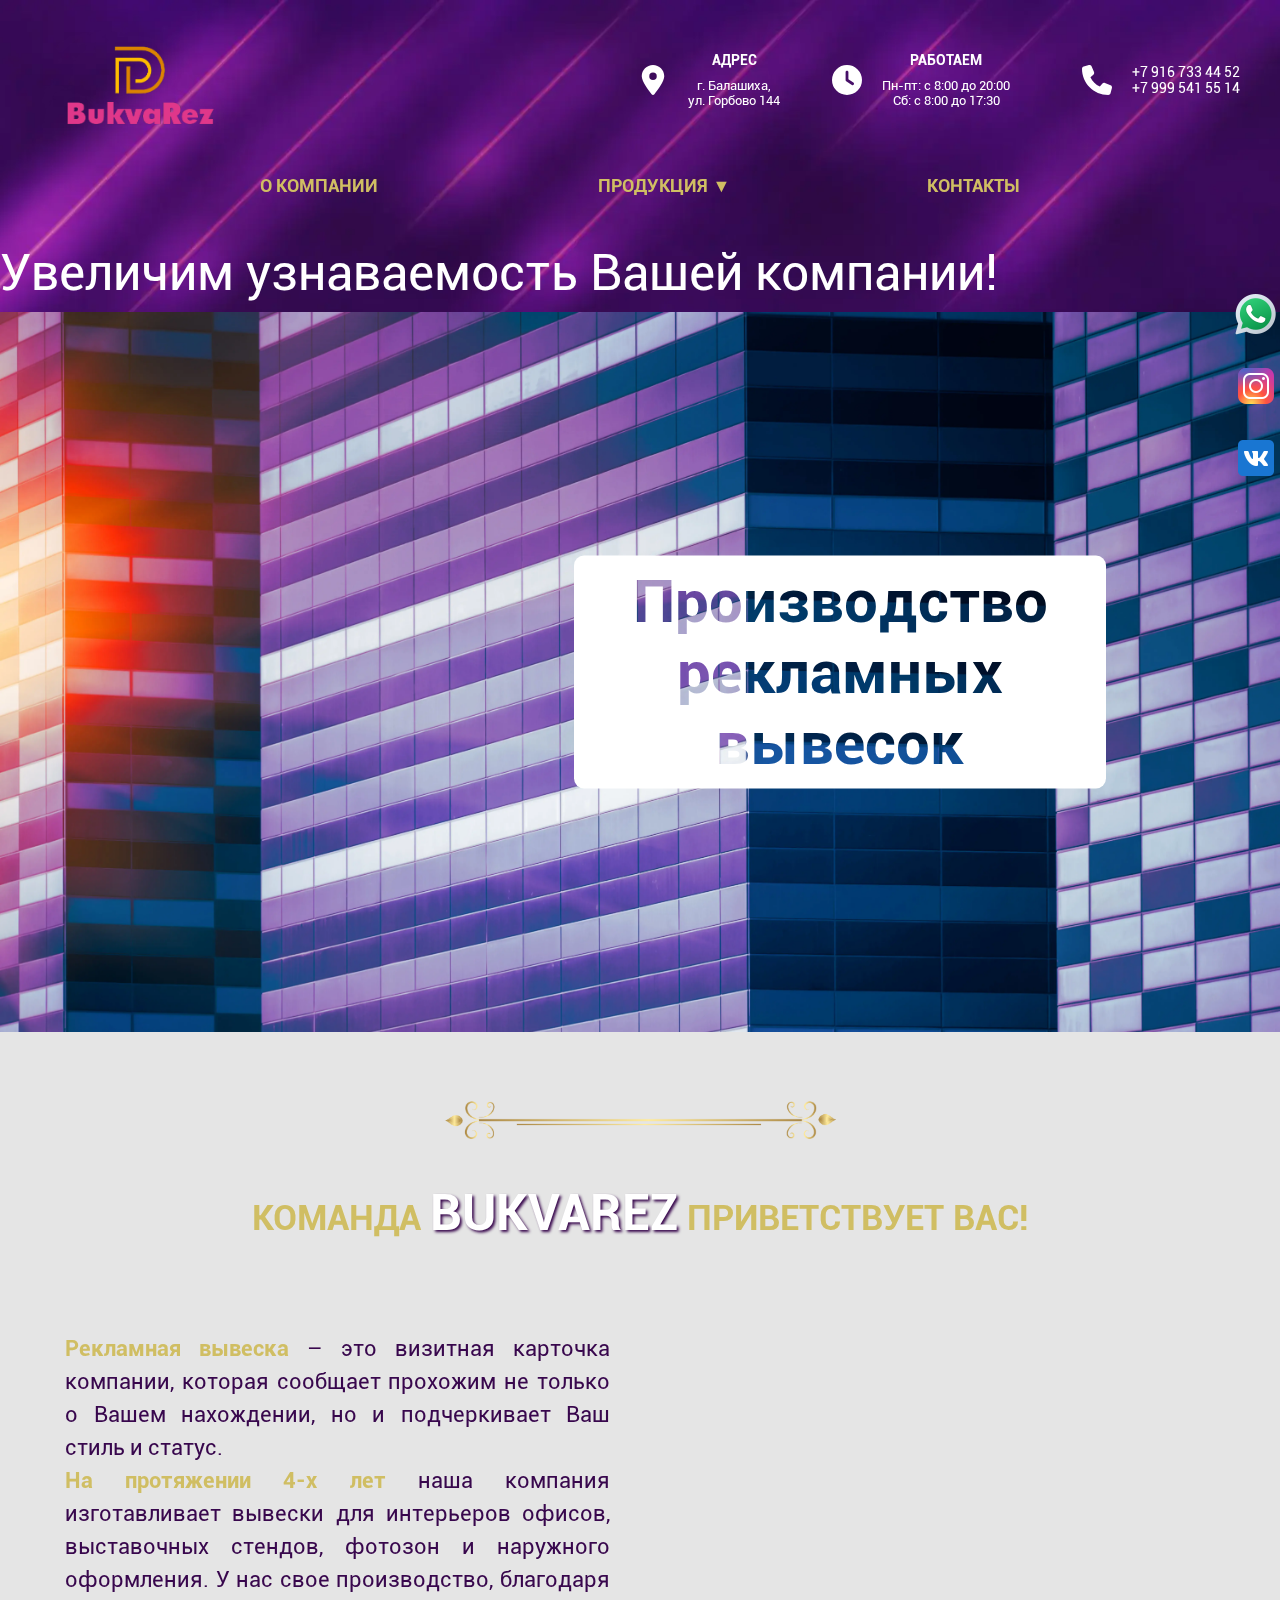
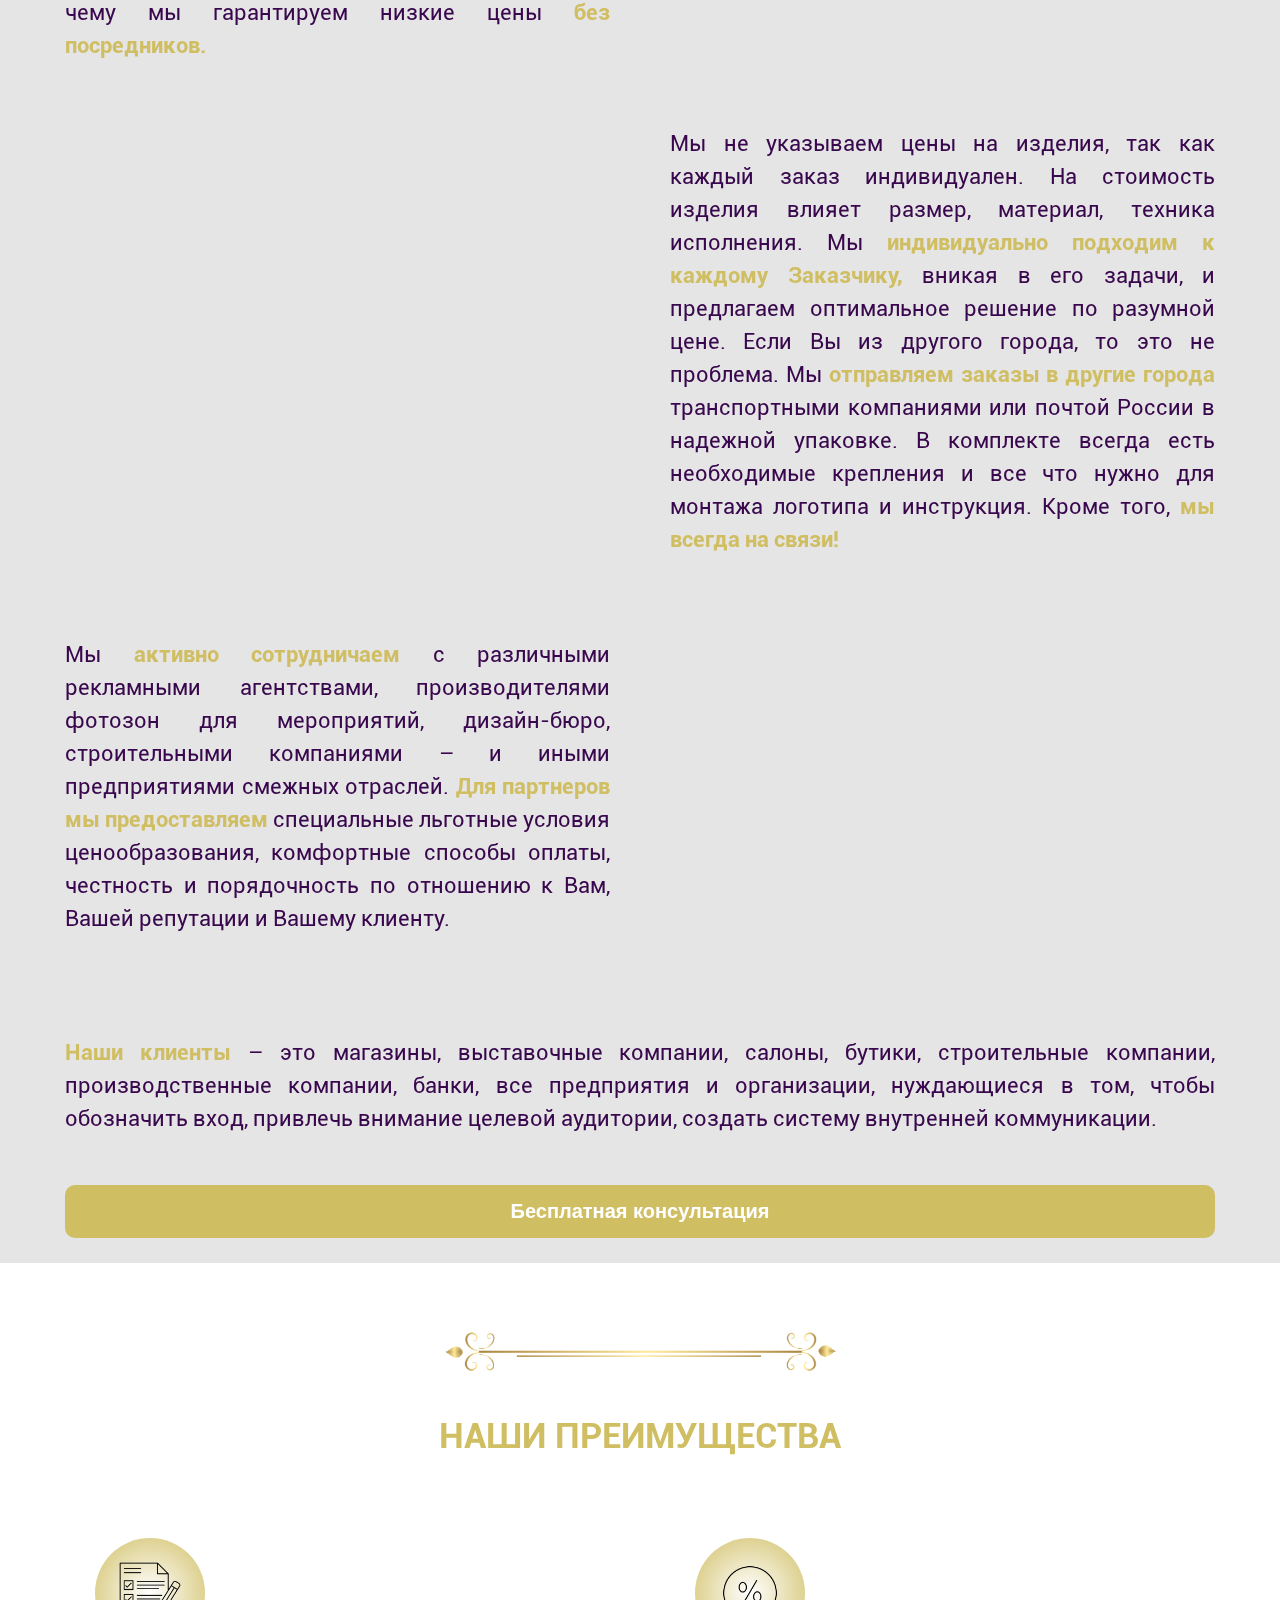
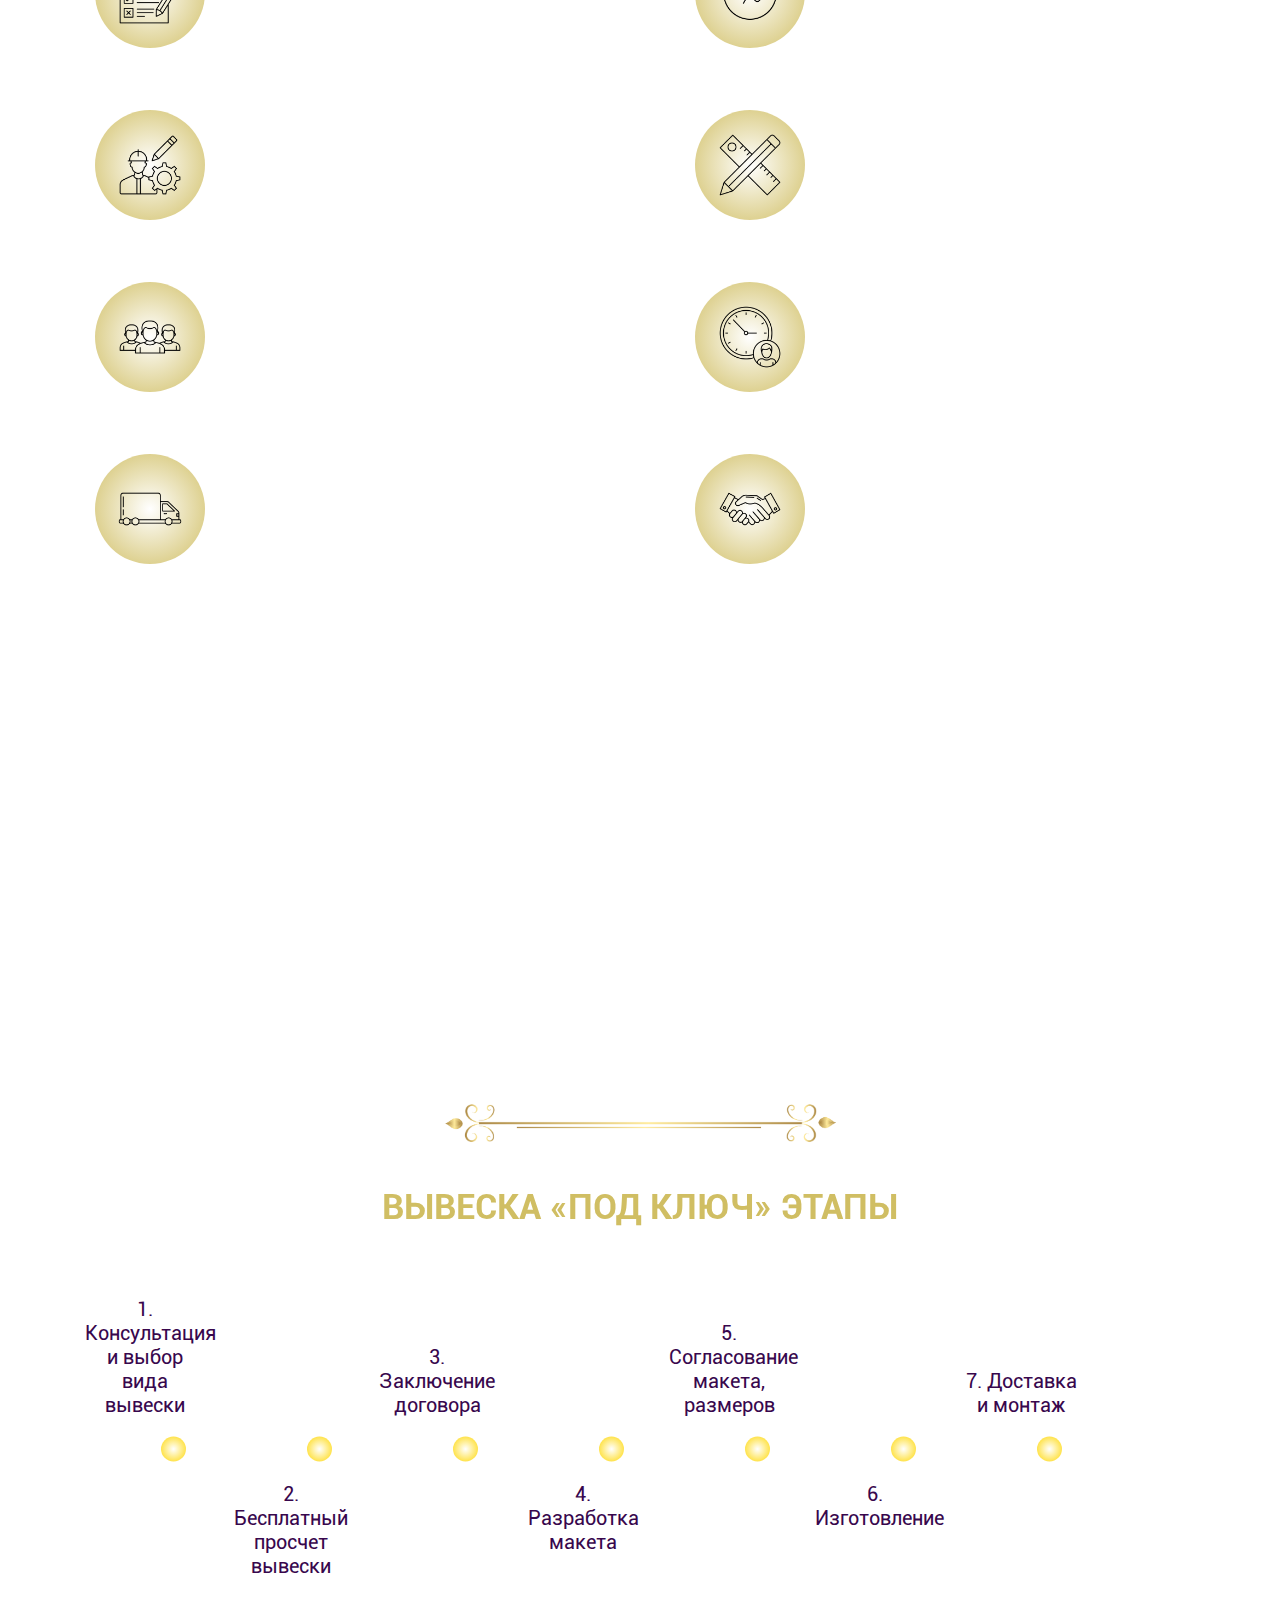
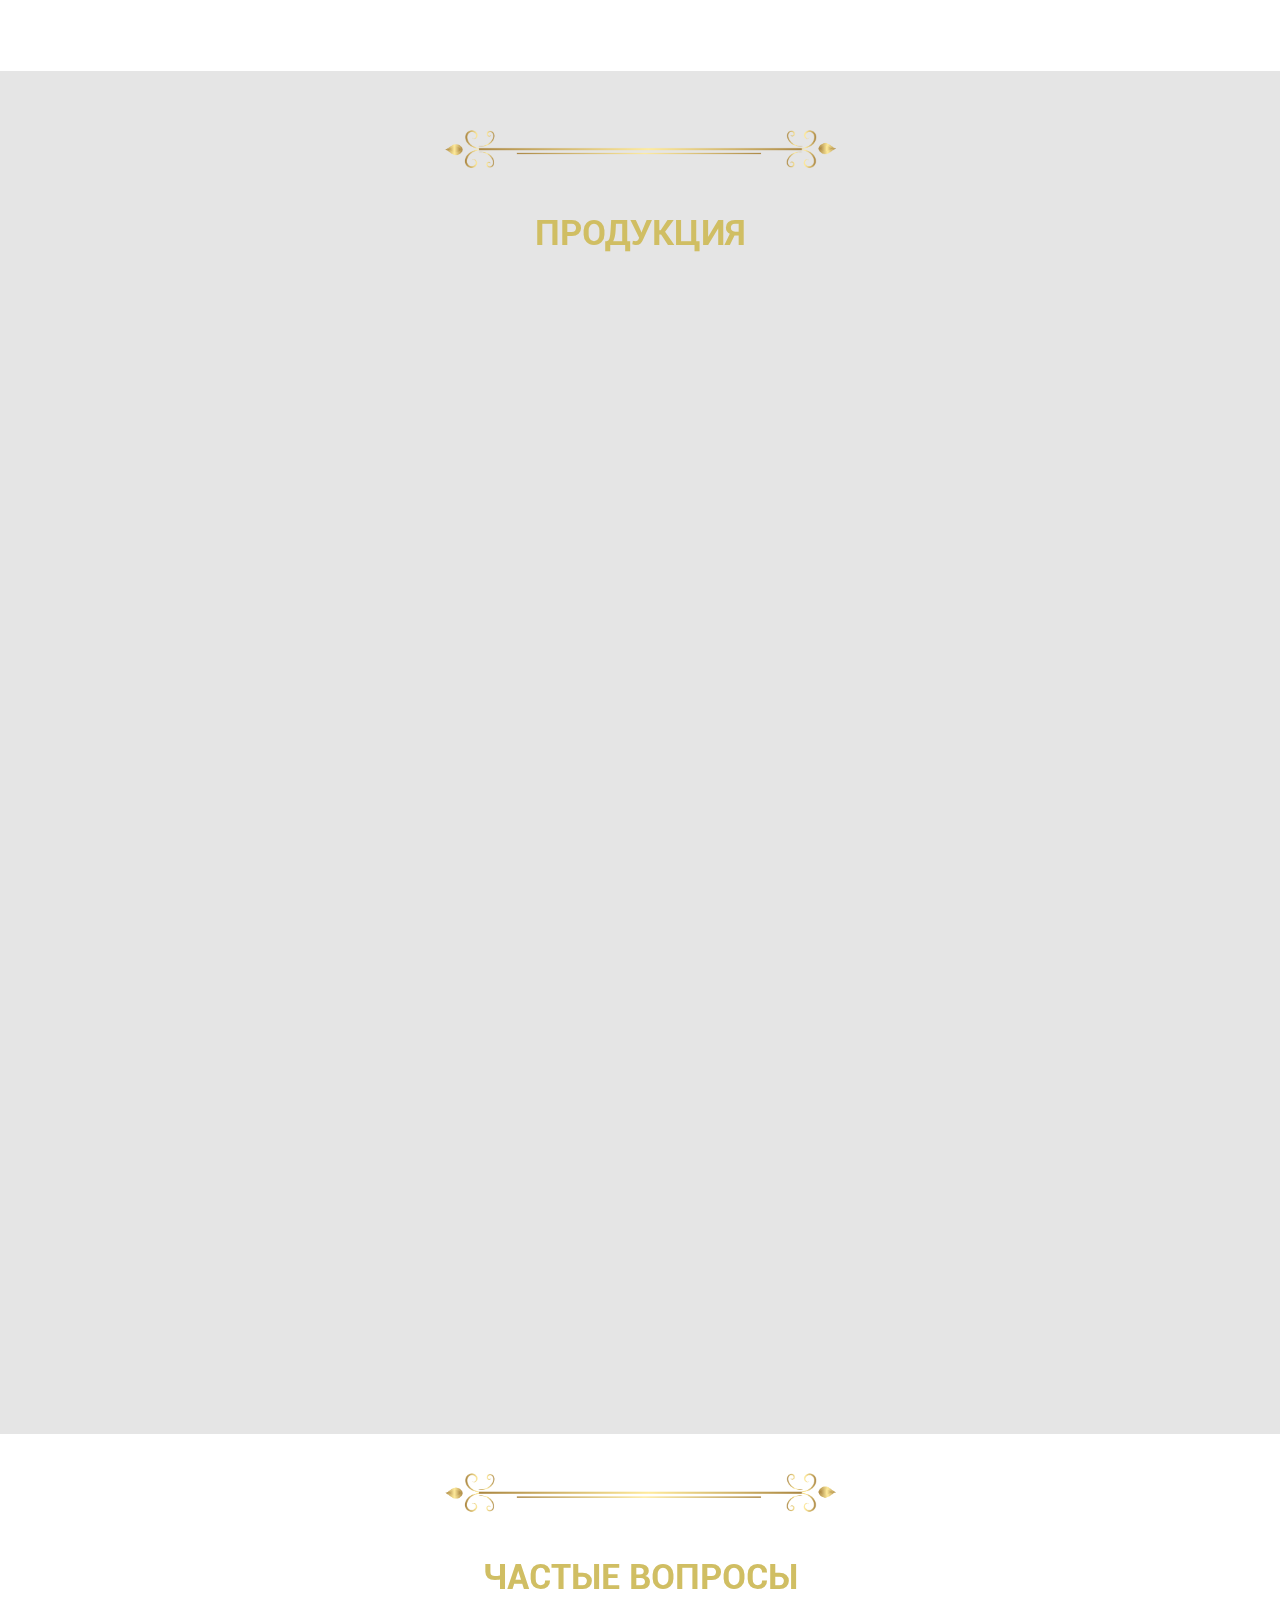
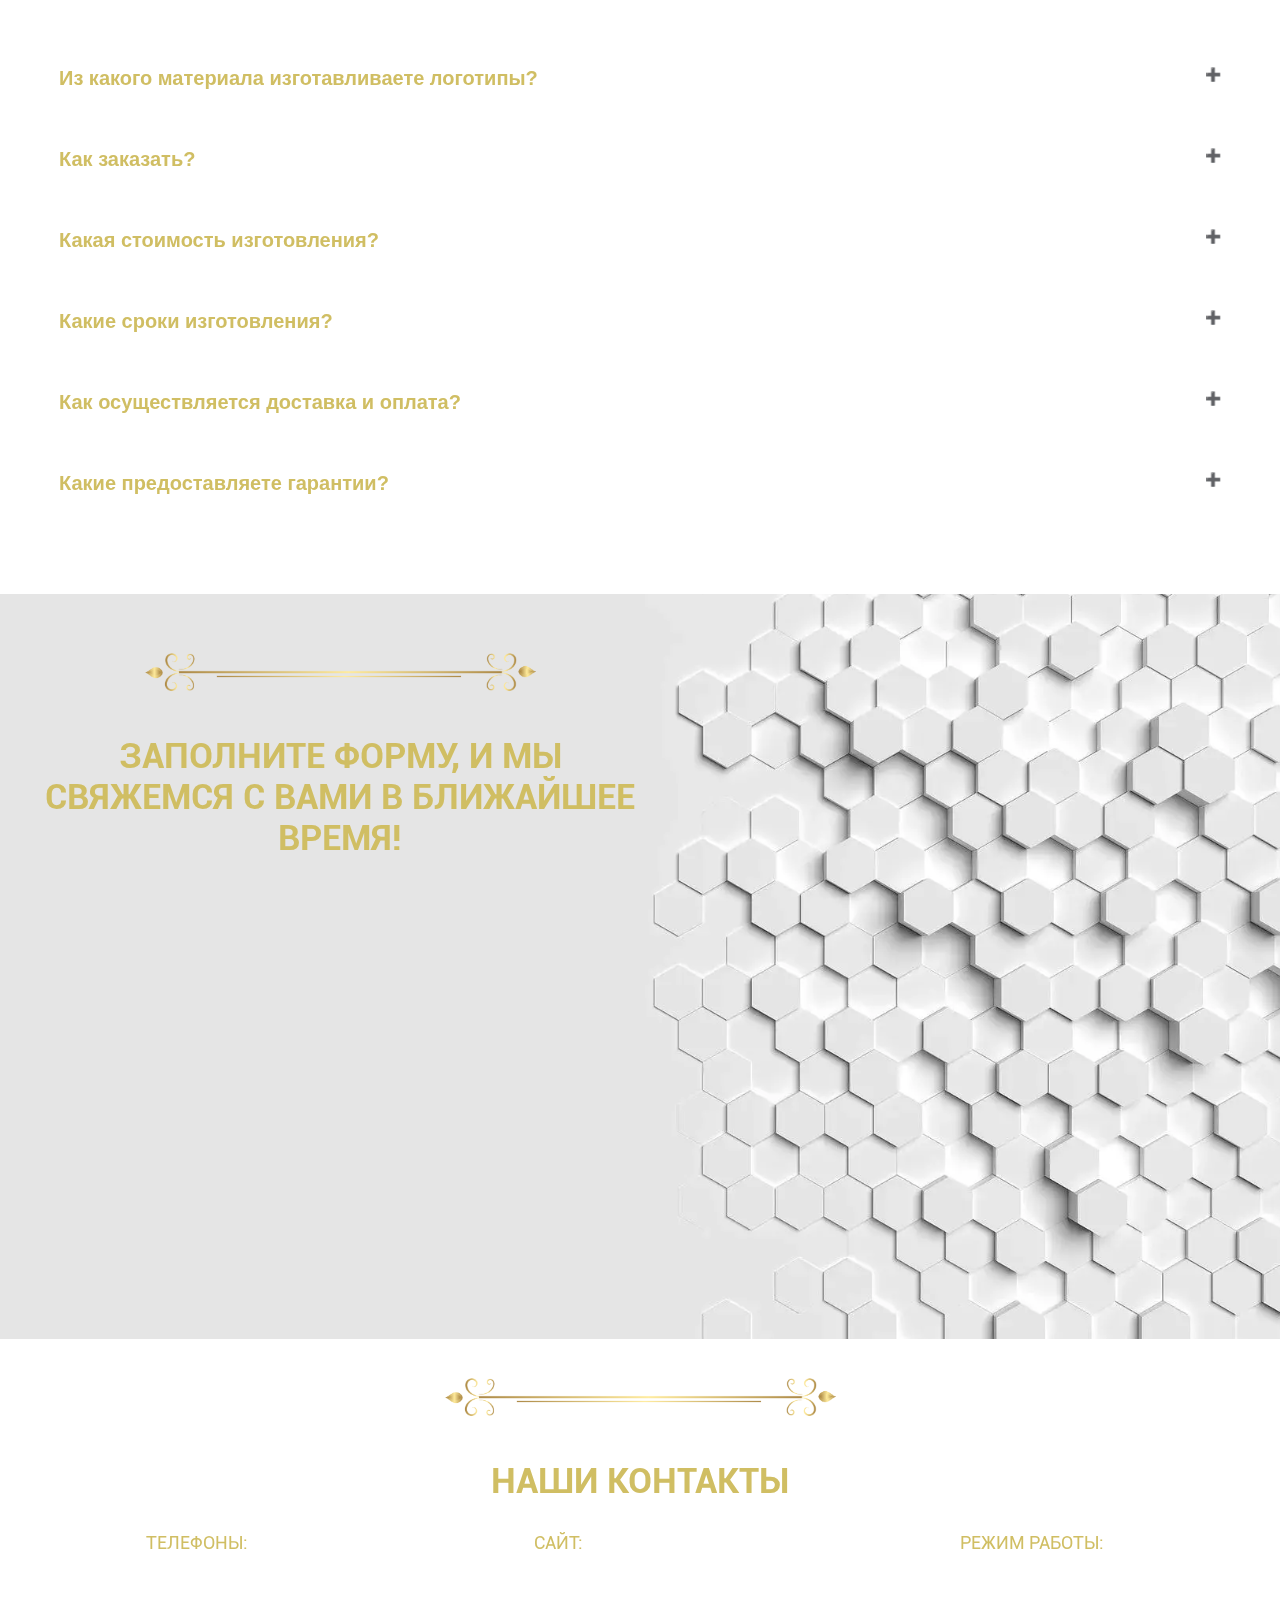
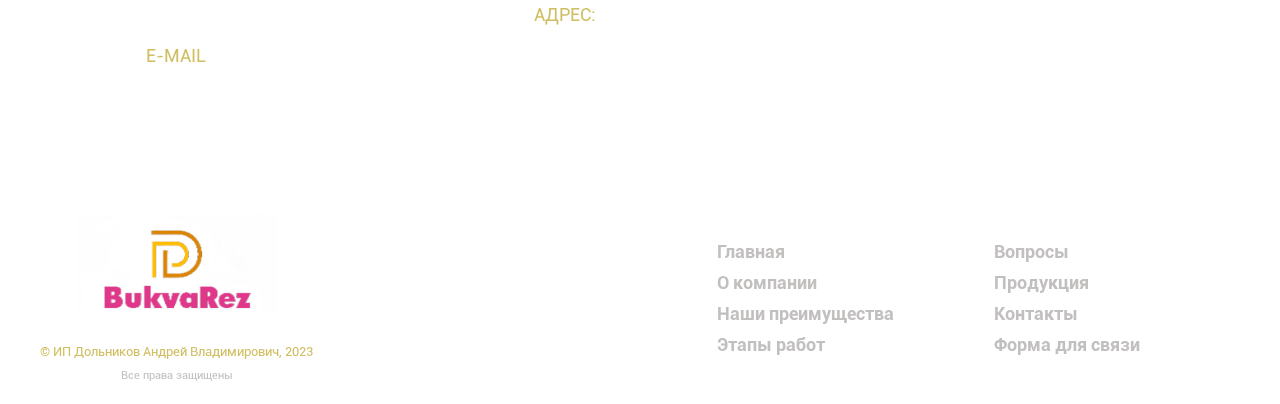
==== commit 2b3278c6: "correcting modal" ====
--- a/index.html
+++ b/index.html
@@ -129,11 +129,11 @@
 
         <nav class="header-bottom">
             <ul class="header-menu">
-                <li class="header-menu-item ">
+              <!--  <li class="header-menu-item ">
                     <a class="header-menu-link" href="#">
                         ГЛАВНАЯ
                     </a>
-                </li>
+                </li>-->
                 <li class="header-menu-item">
                     <a class="header-menu-link" href="#" id="about">
                         О КОМПАНИИ
@@ -308,12 +308,12 @@
                     цены <span>без
                    посредников.</span></p>
                 <div class="about-image wow animate__fadeInRight">
-                    <img src="images/business.jpg" alt="production">
+                    <img src="images/photos/business.webp" alt="business">
                 </div>
             </div>
             <div class="about-part">
                 <div class="about-image wow animate__fadeInLeft">
-                    <img src="images/photos/production.jpeg" alt="business">
+                    <img src="images/photos/production.webp" alt="business">
                 </div>
                 <p class="about-text">
                     Мы не указываем цены на изделия, так как каждый заказ индивидуален. На стоимость изделия влияет
@@ -340,7 +340,7 @@
                     клиенту.
                 </p>
                 <div class="about-image wow animate__fadeInRight">
-                    <img src="images/photos/handshake.jpg" alt="partner">
+                    <img src="images/photos/handshake.webp" alt="partner">
                 </div>
             </div>
             <div class="clients">
@@ -363,7 +363,7 @@
             Наши преимущества
         </h2>
         <div class="advantages-blocks">
-            <div class="advantages-block wow animate__fadeInLeft" data-wow-duration="1s">
+            <div class="advantages-block">
                 <div class="advantages-block-image">
                     <img src="images/count.png" alt="count">
                 </div>
@@ -372,7 +372,7 @@
                     диапазонах.
                 </div>
             </div>
-            <div class="advantages-block wow animate__fadeInRight" data-wow-duration="1s">
+            <div class="advantages-block">
                 <div class="advantages-block-image">
                     <img src="images/sale.png" alt="sale">
                 </div>
@@ -380,7 +380,7 @@
                     Скидка постоянным клиентам
                 </div>
             </div>
-            <div class="advantages-block wow animate__fadeInLeft" data-wow-duration="1s">
+            <div class="advantages-block">
                 <div class="advantages-block-image">
                     <img src="images/worker.png" alt="worker">
                 </div>
@@ -388,7 +388,7 @@
                     Собственное производство, приятная стоимость, работаем без посредников
                 </div>
             </div>
-            <div class="advantages-block wow animate__fadeInRight" data-wow-duration="1s">
+            <div class="advantages-block">
                 <div class="advantages-block-image">
                     <img src="images/pencil.png" alt="pencil">
                 </div>
@@ -396,7 +396,7 @@
                     Используем современные, проверенные, сертифицированные материалы
                 </div>
             </div>
-            <div class="advantages-block wow animate__fadeInLeft" data-wow-duration="1s">
+            <div class="advantages-block">
                 <div class="advantages-block-image">
                     <img src="images/team.png" alt="team">
                 </div>
@@ -404,7 +404,7 @@
                     Квалифицированные специалисты
                 </div>
             </div>
-            <div class="advantages-block wow animate__fadeInRight" data-wow-duration="1s">
+            <div class="advantages-block">
                 <div class="advantages-block-image">
                     <img src="images/wall-clock.png" alt="clock">
                 </div>
@@ -412,7 +412,7 @@
                     Оперативное изготовление (сроки изготовления соблюдаем с точностью)
                 </div>
             </div>
-            <div class="advantages-block wow animate__fadeInLeft" data-wow-duration="1s">
+            <div class="advantages-block">
                 <div class="advantages-block-image">
                     <img src="images/car.png" alt="car">
                 </div>
@@ -420,7 +420,7 @@
                     Доставим и произведем монтаж
                 </div>
             </div>
-            <div class="advantages-block wow animate__fadeInRight" data-wow-duration="1s">
+            <div class="advantages-block">
                 <div class="advantages-block-image">
                     <img src="images/handshake.png" alt="handshake">
                 </div>
@@ -431,7 +431,7 @@
         </div>
     </div>
 </section>
-<div class="parallax-window" data-parallax="scroll" data-image-src="images/town.jpg"></div>
+<div class="parallax-window" data-parallax="scroll" data-image-src="images/town.webp"></div>
 <section class="steps" id="steps">
     <div class="container">
         <div class="advantages-element">
--- a/styles/style.css
+++ b/styles/style.css
@@ -25,7 +25,7 @@
 body {
   font-family: Roboto, sans-serif;
   font-size: 18px;
-  background-image: url("https://gamerwall.pro/uploads/posts/2022-03/1648137797_68-gamerwall-pro-p-fioletovii-igrovoi-fon-krasivie-70.jpg");
+  background-image: url("../images/fon.webp");
   background-repeat: no-repeat;
   background-size: cover;
   background-position: center;
@@ -179,7 +179,7 @@
   z-index: 100;
   top: 0;
   left: 0;
-  background-image: url("../images/fon.jpg");
+  background-image: url("../images/fon.webp");
   background-position: center;
   background-size: cover;
   opacity: .9;
@@ -254,7 +254,7 @@
 
 .header-menu {
   display: flex;
-  justify-content: space-between;
+  justify-content: space-evenly;
   list-style: none;
   margin-top: 30px;
 }
@@ -414,7 +414,7 @@
   }
 }
 
-@media only screen and (max-width: 374px) {
+@media only screen and (max-width: 320px) {
   .marquee span {
     animation: none;
     padding-left: 0
@@ -734,7 +734,7 @@
   width: 100%;
   height: 100%;
   transform: scale(0);
-  transition: .5s ease;
+  transition: 1s ease;
   border-radius: 10px;
 }
 
@@ -894,7 +894,7 @@
 }
 
 .form {
-  background-image: url("../images/white.jpg");
+  background-image: url("../images/white.webp");
   background-size: cover;
   background-position: center;
   padding: 50px 0;
@@ -1042,7 +1042,7 @@
 
 .services {
   padding: 30px 0;
-  background-image: url("https://gamerwall.pro/uploads/posts/2022-03/1648137797_68-gamerwall-pro-p-fioletovii-igrovoi-fon-krasivie-70.jpg");
+  background-image: url("../images/fon.webp");
   background-color: #e5e5e5;
   background-repeat: no-repeat;
   background-size: cover;
@@ -1069,7 +1069,6 @@
 .service-title {
   color: #d0be63;
   font-size: 30px;
-  font-weight: bold;
   margin-bottom: 30px;
 }
 
@@ -1109,7 +1108,6 @@
  /* color: #38074d;*/
   color: #d0be63;
   font-size: 20px;
-  font-weight: bold;
   border-bottom: 2px solid #d0be63;
   position: relative;
   display: inline-block;
@@ -1359,7 +1357,7 @@
 }
 
 /*--------reviews----*/
-
+/*
 .reviews {
   padding: 50px 0;
 }
@@ -1384,7 +1382,7 @@
   background: url("../images/photos/review-2.jpg") center/contain no-repeat;
   width: 500px;
   height: 200px;
-}
+}*/
 
 /*.slide-holder {
   padding: 15px 0;
@@ -1484,7 +1482,7 @@
   margin: auto;
   padding: 0 0 20px 0;
   border: 1px solid #888;
-  width: 80%;
+  width: 90%;
   box-shadow: 0 4px 8px 0 rgba(0,0,0,0.2),0 6px 20px 0 rgba(0,0,0,0.19);
   -webkit-animation-name: animatetop;
   -webkit-animation-duration: 0.4s;
@@ -1503,15 +1501,15 @@
 }
 
 /* Кнопка закрытия */
-.close {
+.closeModal {
   color: white;
   float: right;
   font-size: 28px;
   font-weight: bold;
 }
 
-.close:hover,
-.close:focus {
+.closeModal:hover,
+.closeModal:focus {
   color: #38074d;
   text-decoration: none;
   cursor: pointer;
@@ -1526,9 +1524,12 @@
 
 .modal-header h2 {
   width: 90%;
-}
-
-.modal-body {padding: 2px 16px;}
+  text-align: left;
+}
+
+.modal-body {
+  padding: 2px 16px;
+}
 
 /*----scroll-button----*/
 
--- a/styles/adaptive.css
+++ b/styles/adaptive.css
@@ -293,6 +293,21 @@
         grid-row: 1/3;
         grid-column: 1/2;
     }
+
+    .modal-header {
+        padding: 10px;
+    }
+
+    .modal-header h2 {
+        font-size: 18px;
+    }
+
+    .modal {
+       padding-top: 50px;
+       letter-spacing: 1px;
+       line-height: 1;
+    }
+
 }
 
 @media all and (max-width: 700px) {
@@ -563,6 +578,10 @@
 
 @media all and (max-width: 425px) {
 
+    .banner {
+        height: 70vh;
+    }
+
     .title {
         font-size: 25px;
     }
@@ -603,6 +622,10 @@
     .not {
         height: 195px;
     }
+
+    .parallax-window {
+        min-height: 200px;
+    }
 }
 
 
@@ -616,6 +639,19 @@
         padding-left: 10px;
     }
 
+    .advantages-block {
+        width: 250px;
+    }
+
+    .advantages-block-text {
+        font-size: 13px;
+    }
+
+    .advantages-block-image {
+        width: 50px;
+        height: 50px;
+    }
+
     .service-examples-item {
         width: 80px;
     }
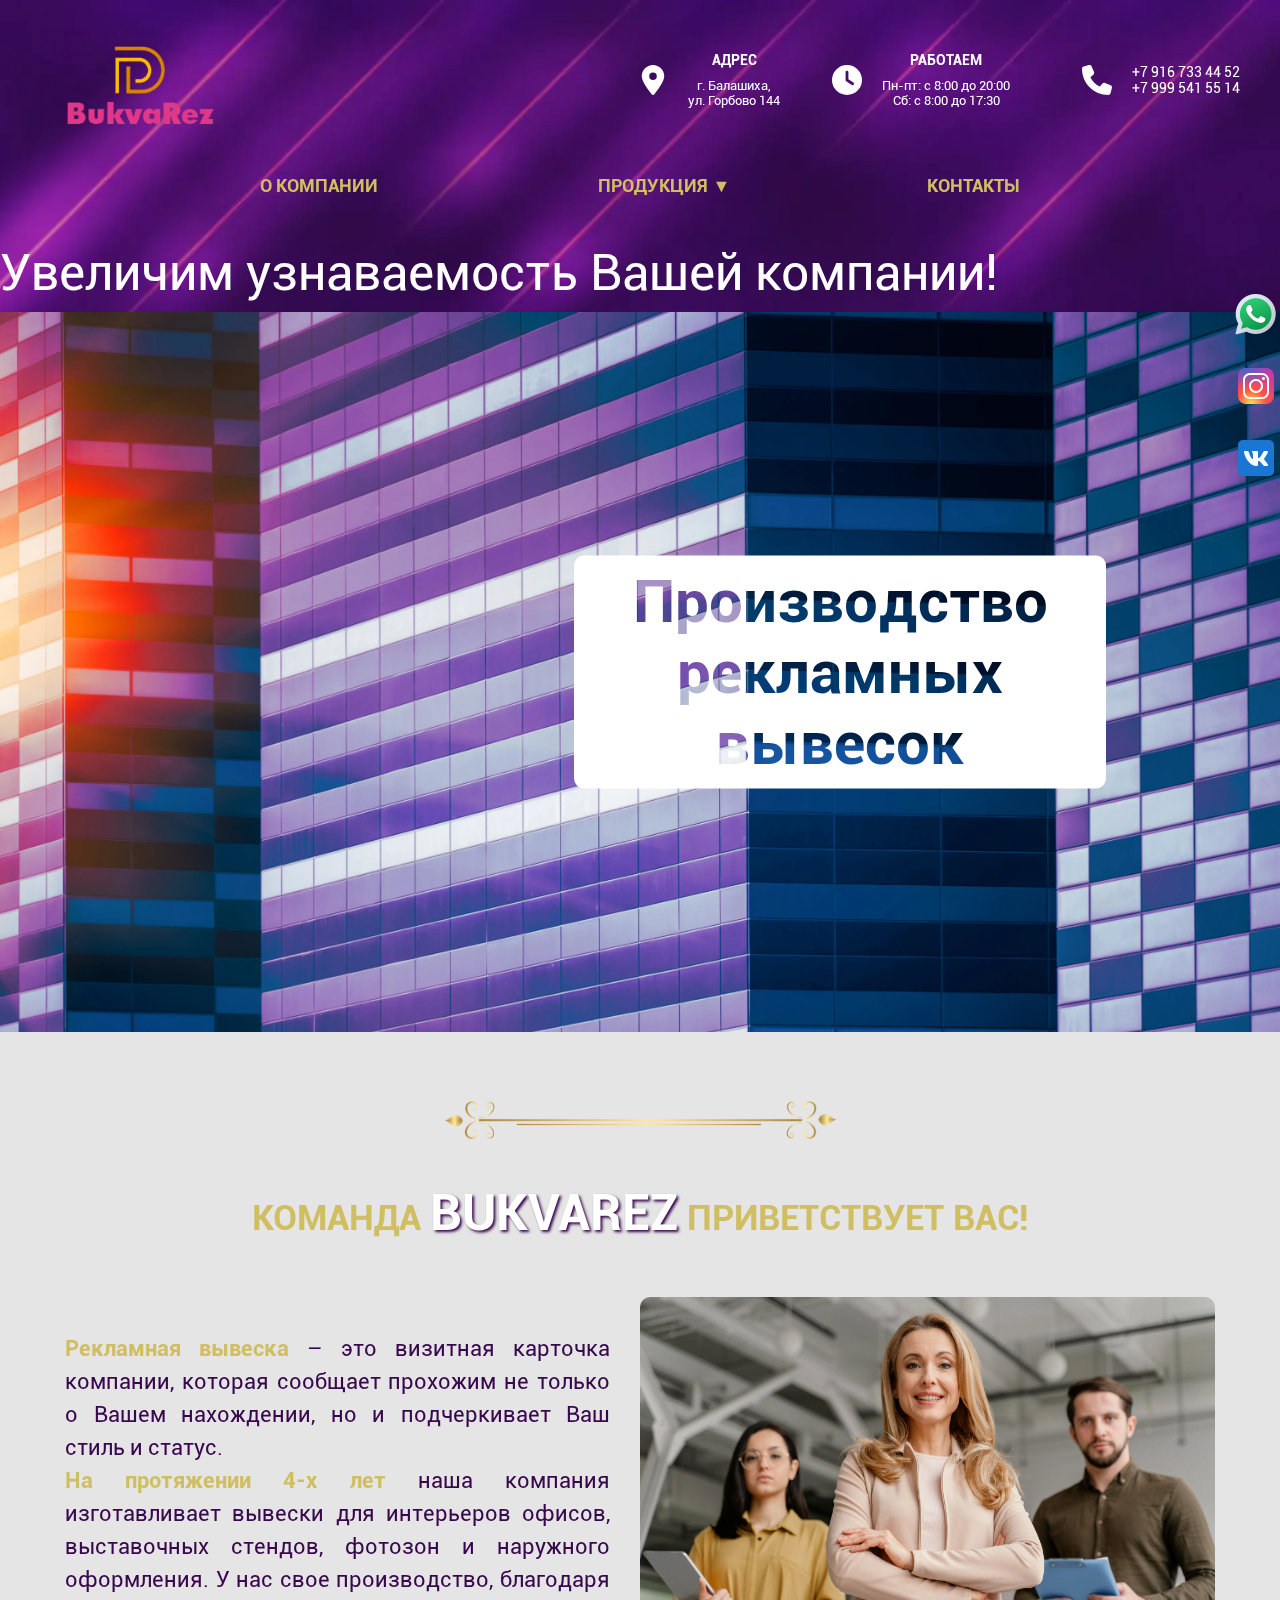
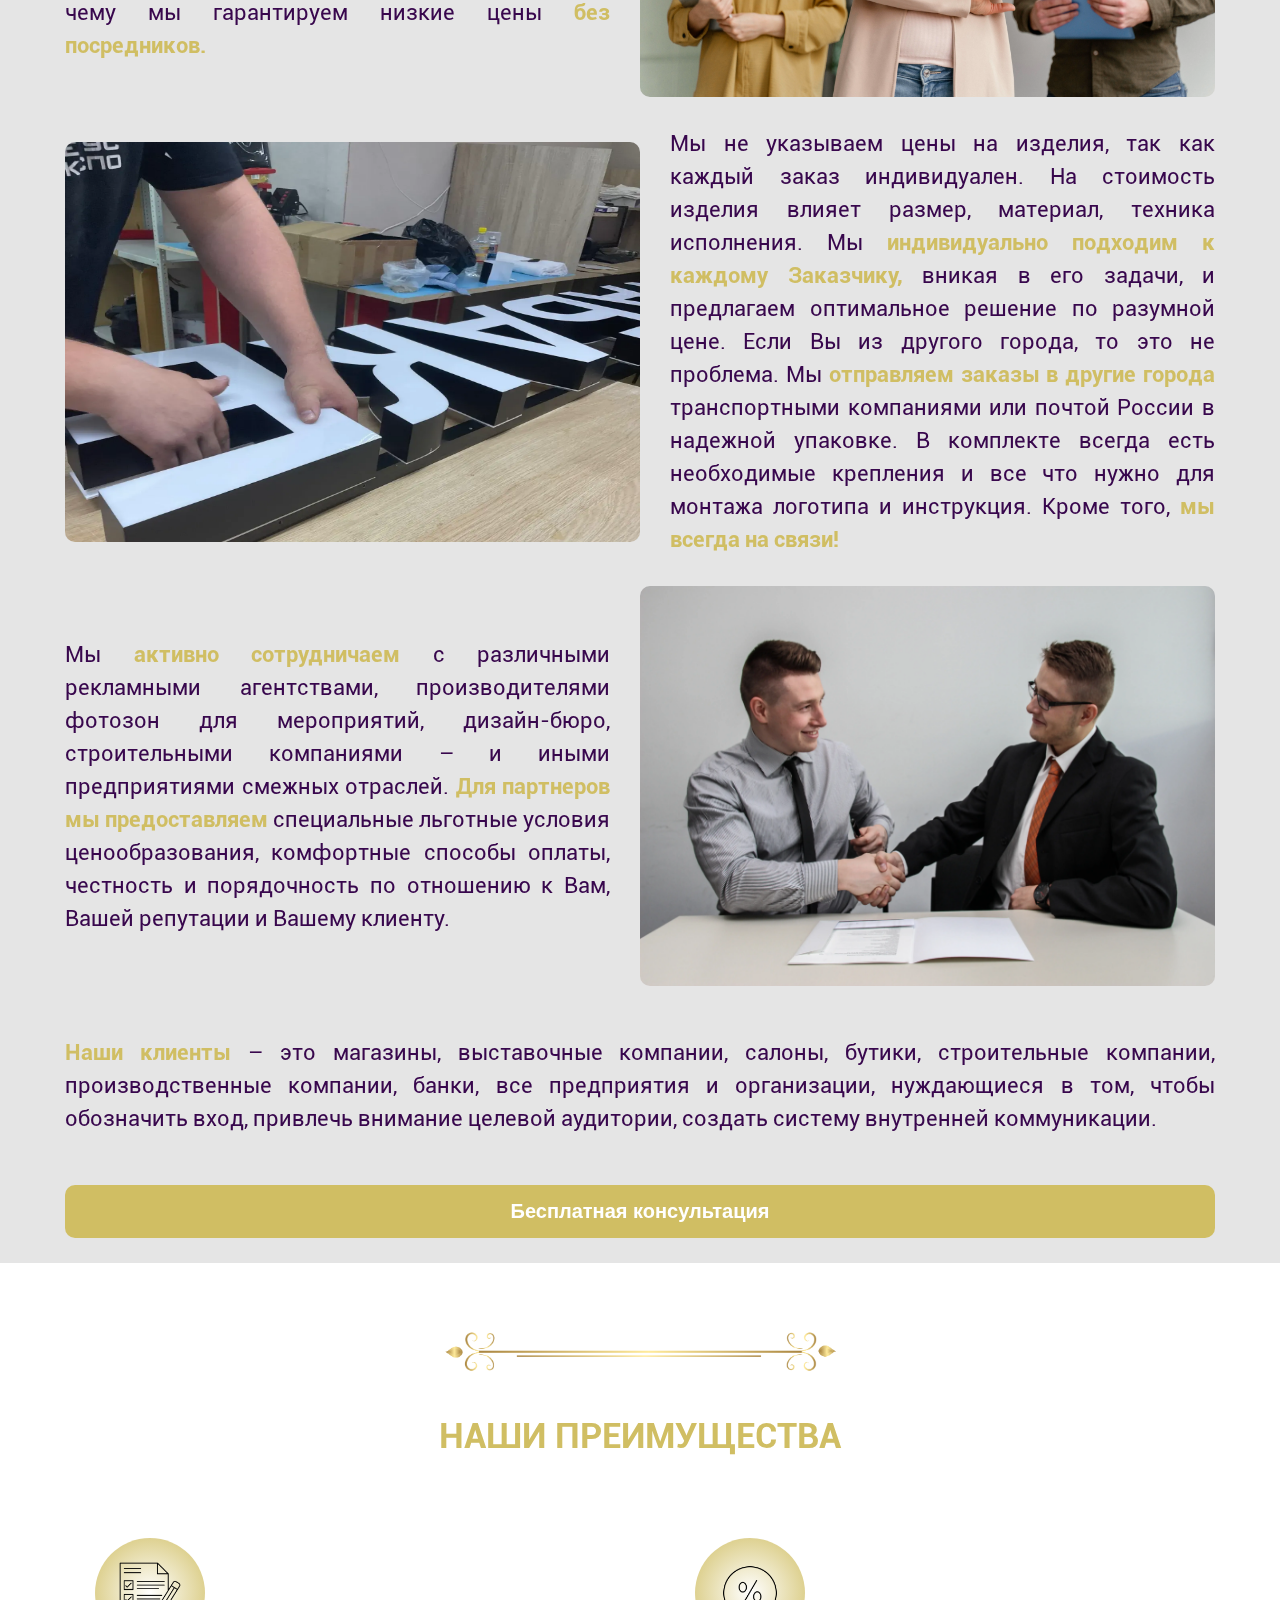
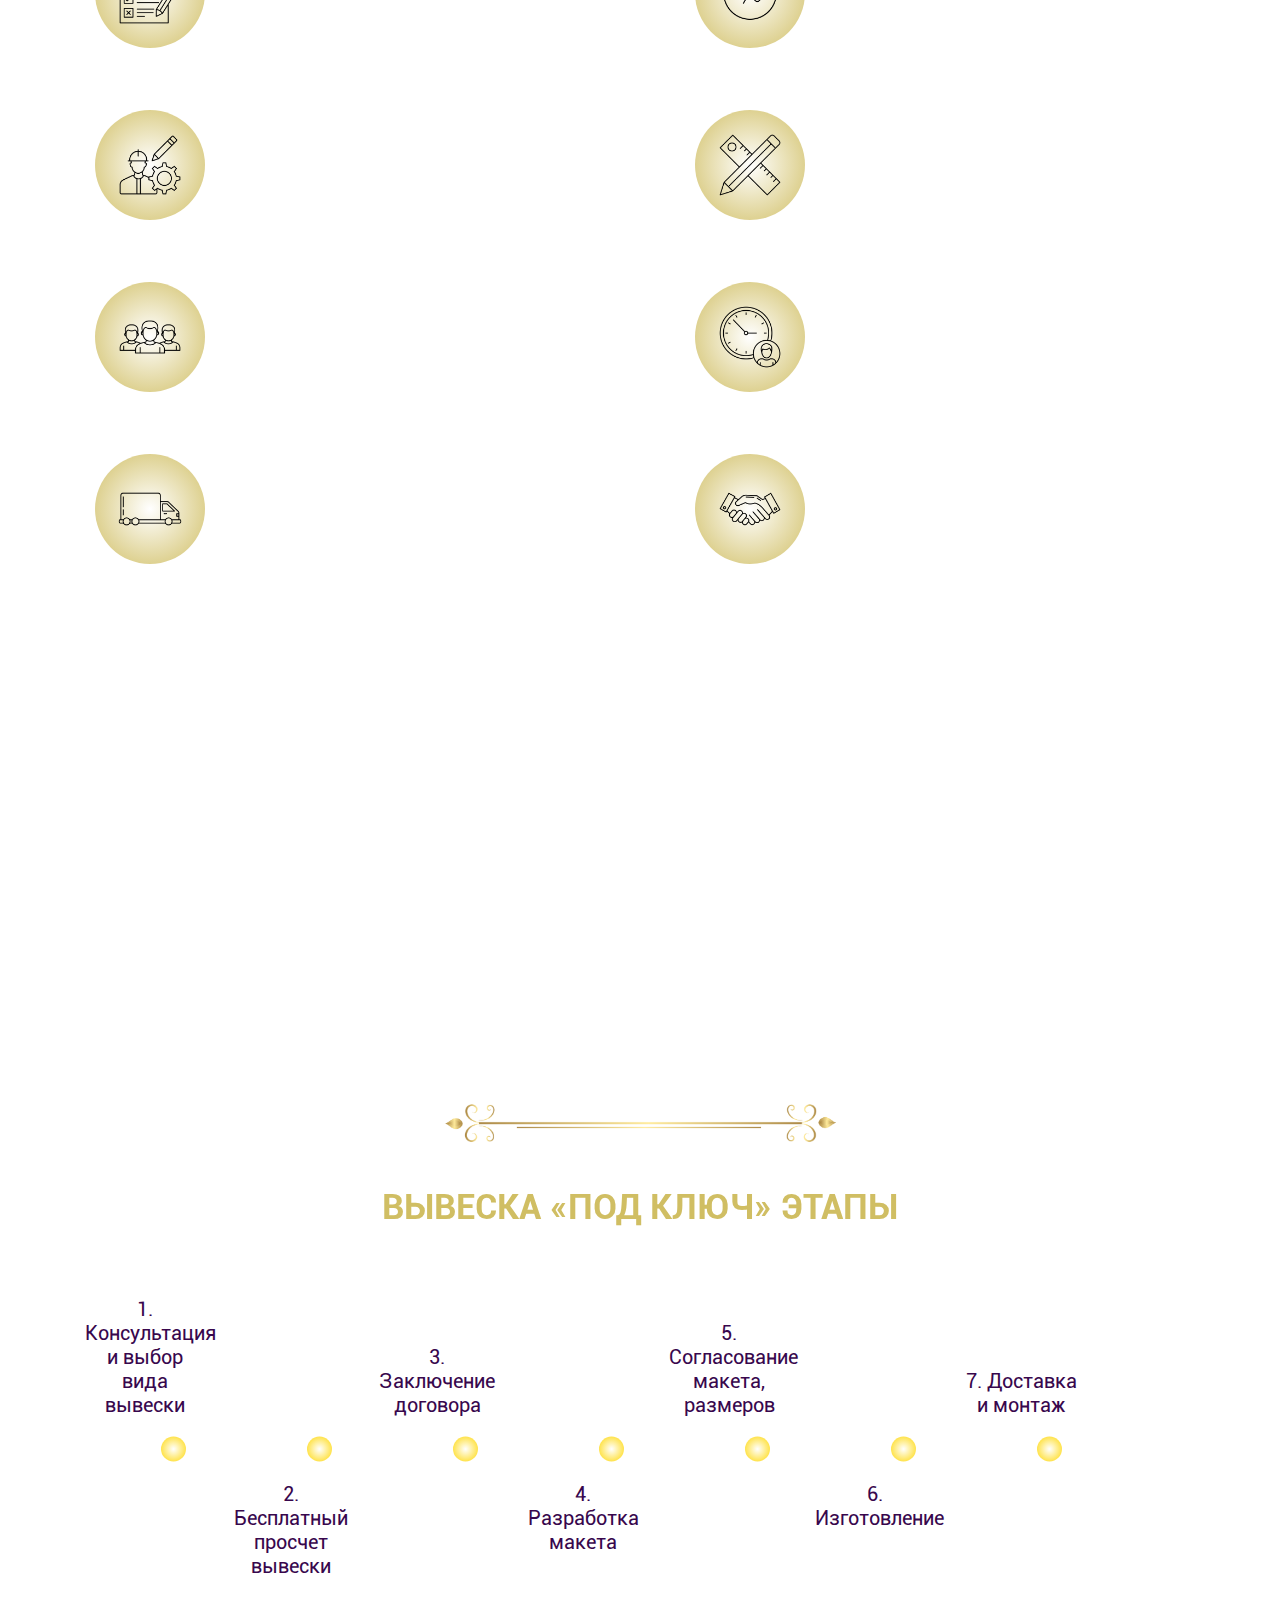
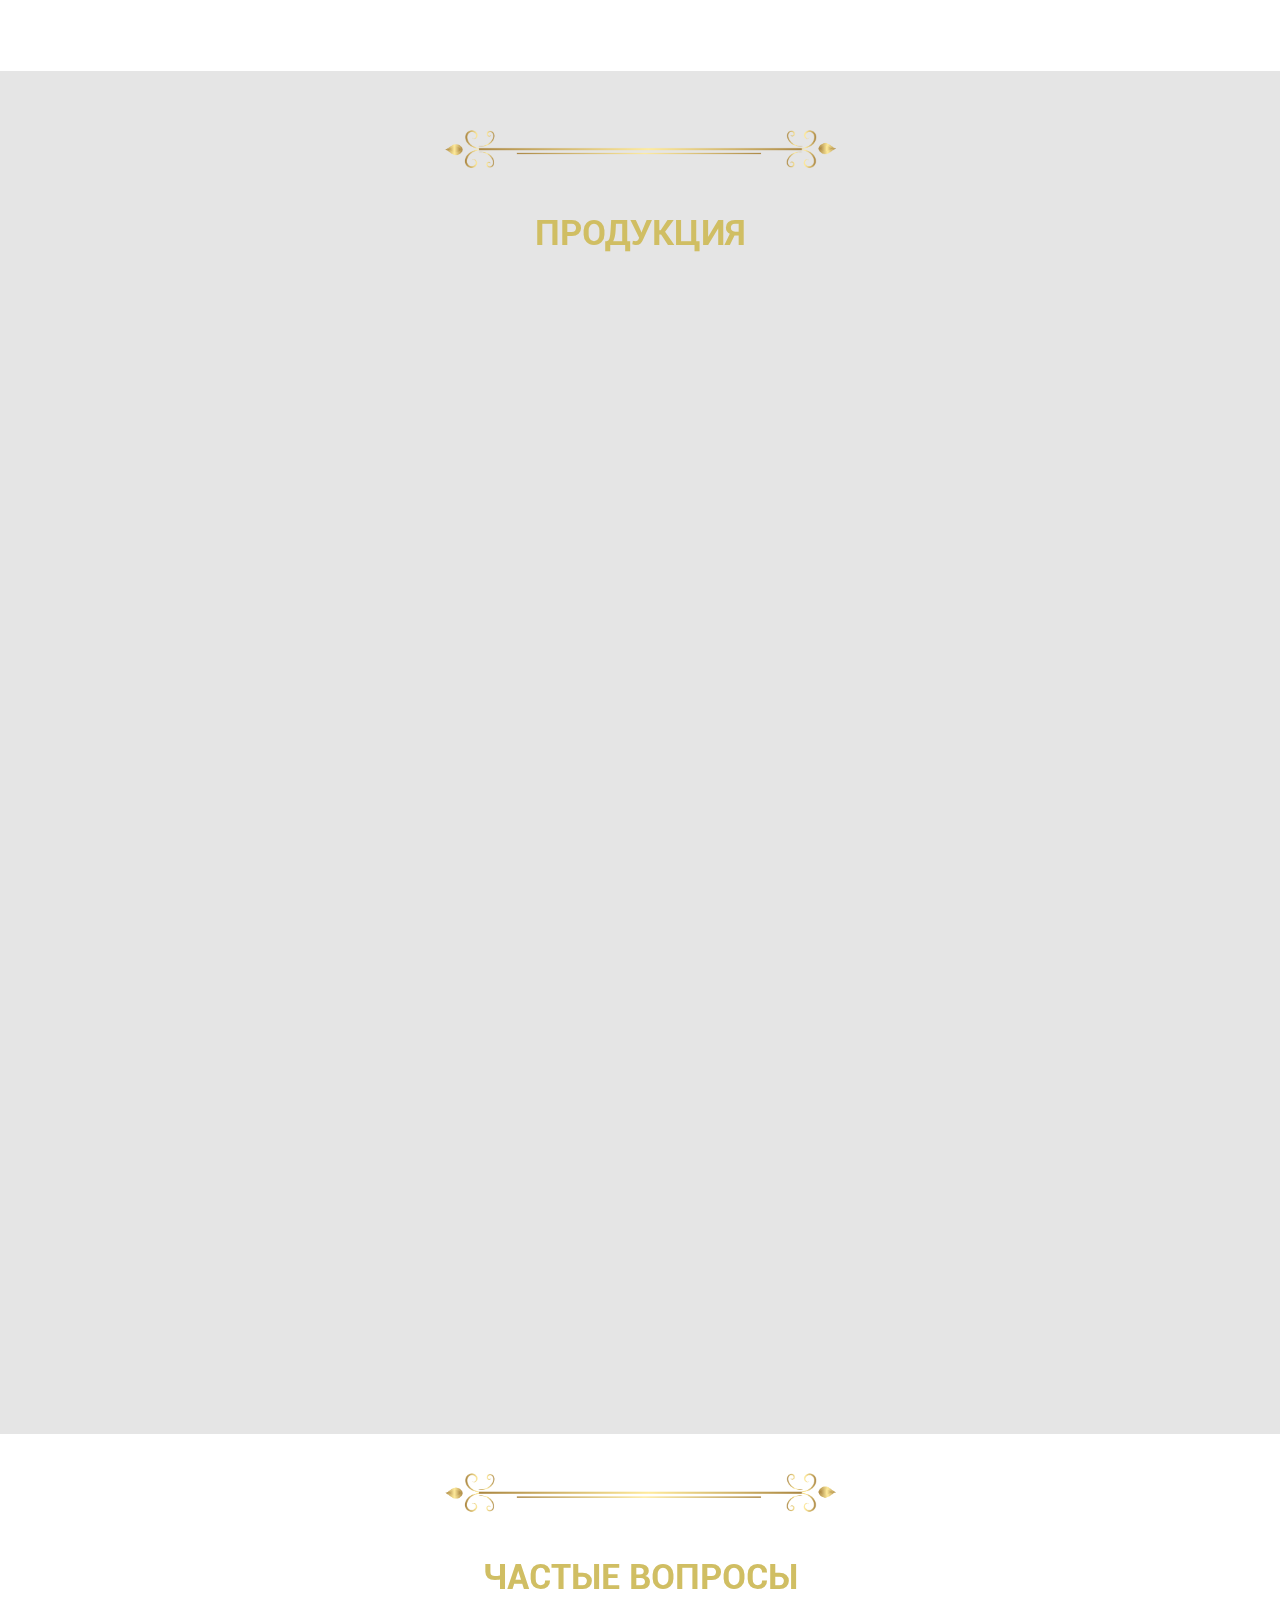
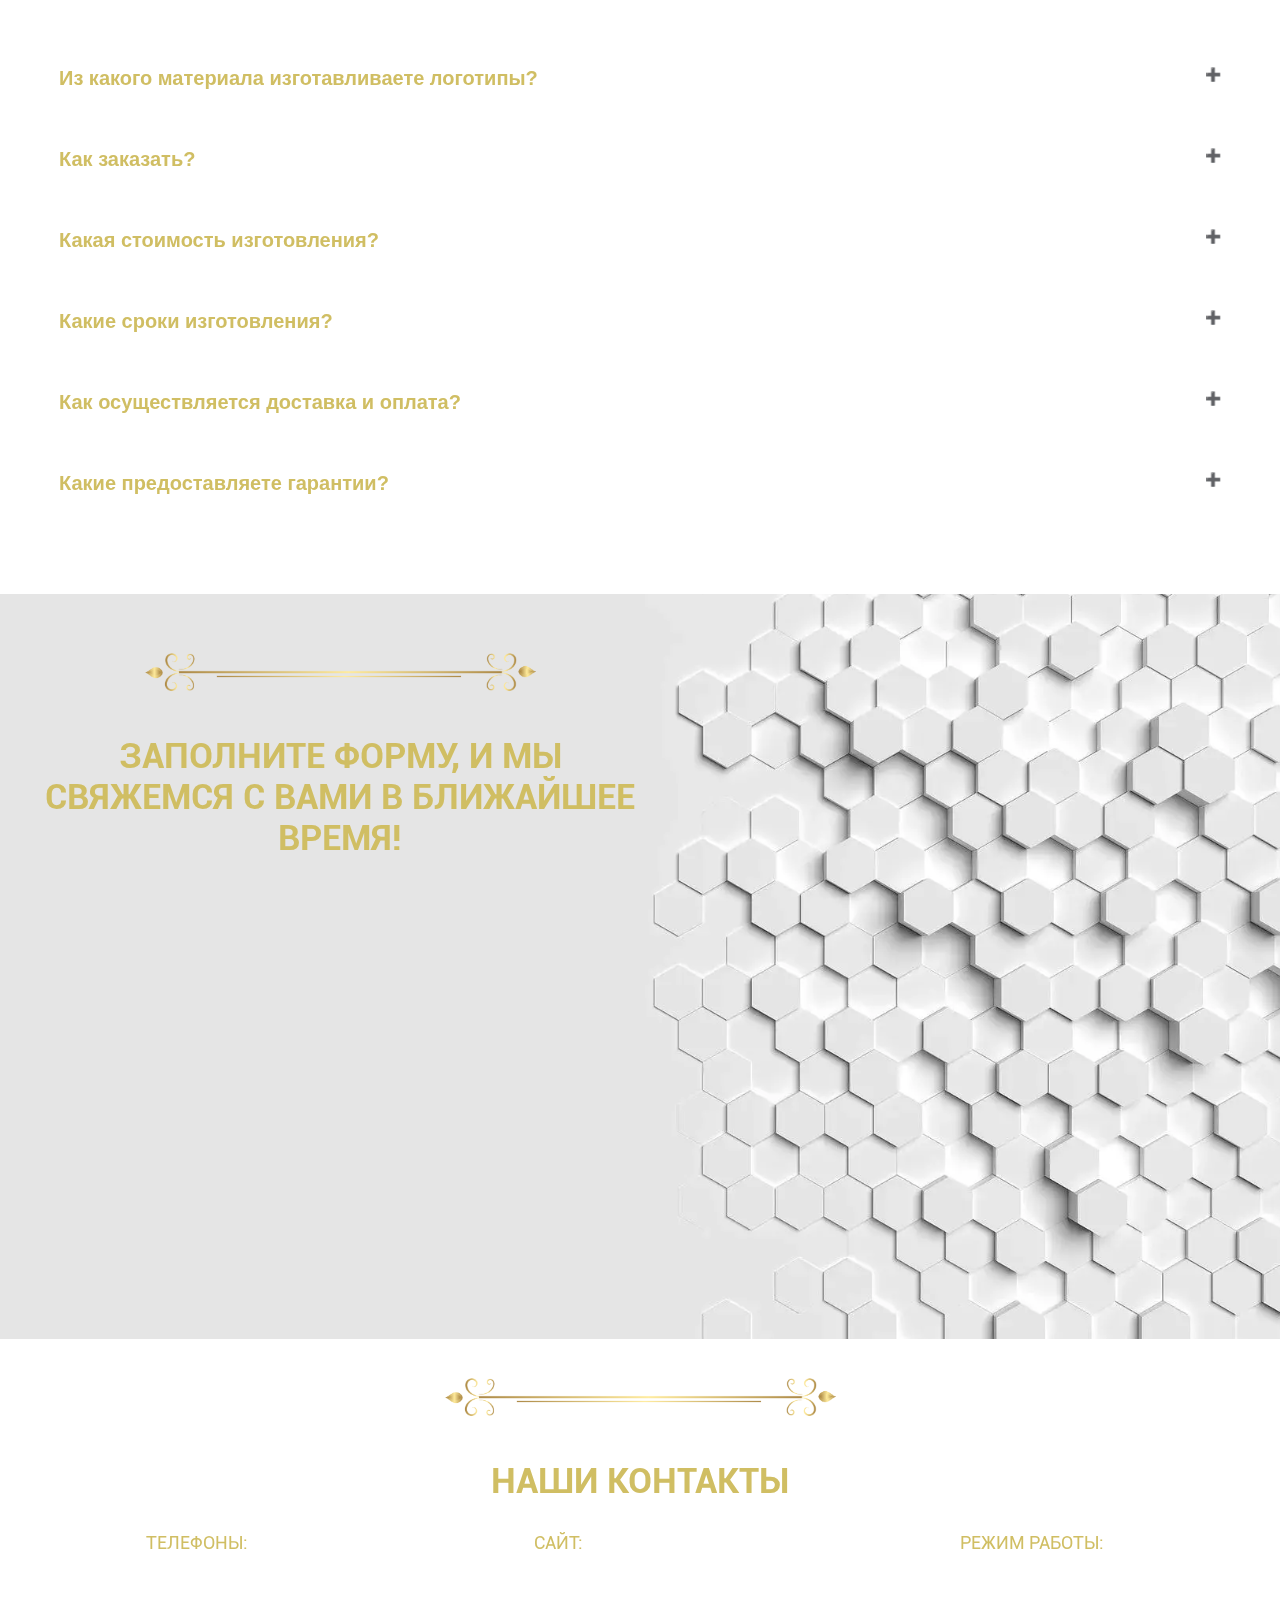
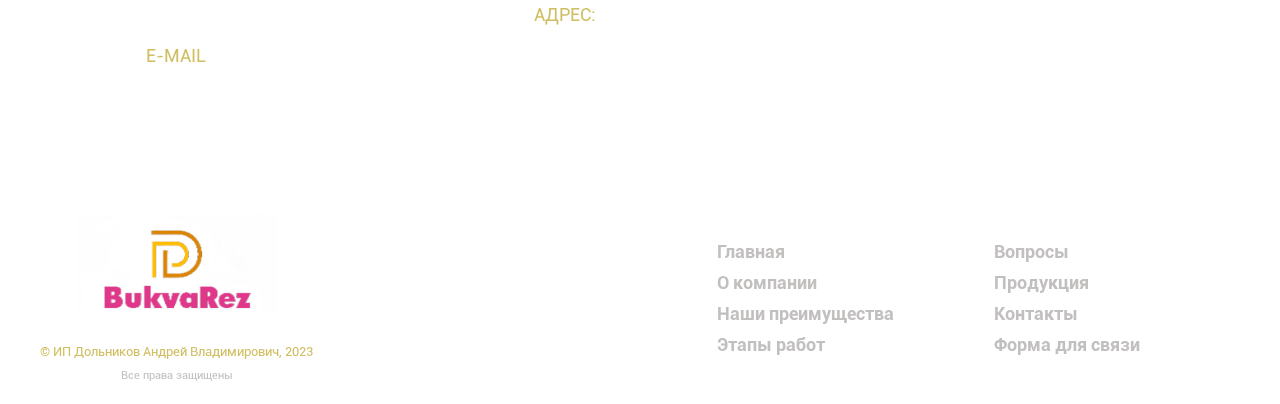
==== commit c0c29fab: "script ready" ====
--- a/index.html
+++ b/index.html
@@ -102,8 +102,8 @@
                 </div>
             </div>
             <div id="myNav" class="overlay-menu">
-                <a href="javascript:void(0)" class="closebtn" onclick="closeNav()" >&times;</a>
-                <div class="overlay-content" >
+                <a href="javascript:void(0)" class="closebtn" onclick="closeNav()">&times;</a>
+                <div class="overlay-content">
                     <a class="header-menu-link" href="#about-company" onclick="closeNav()">О компании</a>
                     <div class="dropdown">
                         <div class="also">
@@ -111,7 +111,8 @@
                         </div>
                         <div class="dropdown-content">
                             <a href="services.html#service-one">Объемные буквы, цифры без подсветки</a>
-                            <a href="services.html#service-two">Объемные и плоские буквы, цифры с контражурной подсветкой</a>
+                            <a href="services.html#service-two">Объемные и плоские буквы, цифры с контражурной
+                                подсветкой</a>
                             <a href="services.html#service-three">Панели кронштейны</a>
                             <a href="services.html#service-four">Плоские буквы</a>
                             <a href="services.html#service-five">Логотипы, надписи на одежду</a>
@@ -129,11 +130,11 @@
 
         <nav class="header-bottom">
             <ul class="header-menu">
-              <!--  <li class="header-menu-item ">
-                    <a class="header-menu-link" href="#">
-                        ГЛАВНАЯ
-                    </a>
-                </li>-->
+                <!--  <li class="header-menu-item ">
+                      <a class="header-menu-link" href="#">
+                          ГЛАВНАЯ
+                      </a>
+                  </li>-->
                 <li class="header-menu-item">
                     <a class="header-menu-link" href="#" id="about">
                         О КОМПАНИИ
@@ -201,11 +202,11 @@
                         НАШИ РАБОТЫ
                     </a>
                 </li>-->
-            <!--    <li class="header-menu-item">
-                    <a class="header-menu-link" href="#">
-                        ОТЗЫВЫ
-                    </a>
-                </li>-->
+                <!--    <li class="header-menu-item">
+                        <a class="header-menu-link" href="#">
+                            ОТЗЫВЫ
+                        </a>
+                    </li>-->
                 <li class="header-menu-item">
                     <a class="header-menu-link" href="#" id="contacts">
                         КОНТАКТЫ
@@ -260,7 +261,7 @@
             </svg>
         </div>
     </div>-->
-   <!-- <p class="slogan-text"></p>-->
+    <!-- <p class="slogan-text"></p>-->
     <div class="marquee"><span>Увеличим узнаваемость Вашей компании!</span></div>
     <div class="banner">
         <div class="banner-about wow animate__zoomIn animate__slow">Производство рекламных вывесок</div>
@@ -285,7 +286,8 @@
                 <textarea name="message"></textarea>
             </label>
             <label class="checkbox">
-                <input type="checkbox" required>Я ознакомился с <a href="Policy.pdf" target="_blank">политикой конфиденциальности</a>
+                <input type="checkbox" required>Я ознакомился с <a href="Policy.pdf" target="_blank">политикой
+                конфиденциальности</a>
             </label>
             <button type="submit" id="submit2" class="btn-slide btn-submit">Отправить</button>
         </form>
@@ -307,12 +309,12 @@
                     фотозон и наружного оформления. У нас свое производство, благодаря чему мы гарантируем низкие
                     цены <span>без
                    посредников.</span></p>
-                <div class="about-image wow animate__fadeInRight">
+                <div class="about-image">
                     <img src="images/photos/business.webp" alt="business">
                 </div>
             </div>
             <div class="about-part">
-                <div class="about-image wow animate__fadeInLeft">
+                <div class="about-image">
                     <img src="images/photos/production.webp" alt="business">
                 </div>
                 <p class="about-text">
@@ -339,7 +341,7 @@
                     Вашей репутации и Вашему
                     клиенту.
                 </p>
-                <div class="about-image wow animate__fadeInRight">
+                <div class="about-image">
                     <img src="images/photos/handshake.webp" alt="partner">
                 </div>
             </div>
@@ -444,37 +446,37 @@
             <ol>
                 <li>
                     <div>
-                       1. Консультация и выбор вида вывески
+                        1. Консультация и выбор вида вывески
                     </div>
                 </li>
                 <li>
                     <div>
-                       2. Бесплатный просчет вывески
+                        2. Бесплатный просчет вывески
                     </div>
                 </li>
                 <li>
                     <div>
-                       3. Заключение договора
+                        3. Заключение договора
                     </div>
                 </li>
                 <li>
                     <div>
-                       4. Разработка макета
+                        4. Разработка макета
                     </div>
                 </li>
                 <li>
                     <div>
-                       5. Согласование макета, размеров
+                        5. Согласование макета, размеров
                     </div>
                 </li>
                 <li>
                     <div>
-                       6. Изготовление
+                        6. Изготовление
                     </div>
                 </li>
                 <li>
                     <div>
-                       7. Доставка и монтаж
+                        7. Доставка и монтаж
                     </div>
                 </li>
             </ol>
@@ -618,7 +620,8 @@
                         Если у Вас уже разработан макет логотипа, то просим выслать его для просчета в формате EPS/CDR.
                         Шрифты должны быть переведены в кривые линии (curves). Контуры замкнуты. Цветовой профиль CMYK.
                         Размер файла должен соответствовать физическому размеру изделия.
-                        Если нужна консультация или разработка рекламной вывески, оставляйте <a href="#form">заявку</a>  и мы свяжемся с Вами
+                        Если нужна консультация или разработка рекламной вывески, оставляйте <a href="#form">заявку</a>
+                        и мы свяжемся с Вами
                         в ближайшее время. Вы также можете написать нам Whatsapp или позвонить +79167334452
                         Обращаем ваше внимание на то, что регистрацию вывески в органах муниципальной власти наши
                         клиенты
@@ -661,7 +664,8 @@
                         -Наличный расчет <br>
                         -Безналичный по счету<br>
                         - Перевод на банковскую карту<br>
-                        <i>!!! Во всех случаях оплаты наша компания предоставляет полный пакет бухгалтерских документов (на
+                        <i>!!! Во всех случаях оплаты наша компания предоставляет полный пакет бухгалтерских документов
+                            (на
                             основании законодательства, действующего на территории РФ)</i>
                     </p>
                 </div>
@@ -751,7 +755,8 @@
             <h2 class="title form-title">
                 Заполните форму, и мы свяжемся с вами в ближайшее время!
             </h2>
-            <form class="form-send wow animate__zoomIn" data-wow-duration="2s" action="https://formspree.io/f/moqrboea" method="POST">
+            <form class="form-send wow animate__zoomIn" data-wow-duration="2s" action="https://formspree.io/f/moqrboea"
+                  method="POST">
                 <label>
                     Ваше имя:
                     <input type="text" name="name" required>
@@ -765,7 +770,8 @@
                     <textarea name="message"></textarea>
                 </label>
                 <label class="checkbox">
-                    <input type="checkbox" required>Я ознакомился с <a href="Policy.pdf" target="_blank">политикой конфиденциальности</a>
+                    <input type="checkbox" required>Я ознакомился с <a href="Policy.pdf" target="_blank">политикой
+                    конфиденциальности</a>
                 </label>
                 <button type="submit" id="submit" class="btn-slide btn-submit">Отправить</button>
             </form>
@@ -811,7 +817,7 @@
                     <a href="#"><img src="images/logo1.png" alt="logo"></a>
                 </div>
                 <div class="footer-years">
-                    <div class="year">© ИП Дольников Андрей Владимирович, 2023 </div>
+                    <div class="year">© ИП Дольников Андрей Владимирович, 2023</div>
                     <div class="rights">Все права защищены</div>
                 </div>
             </div>
--- a/styles/style.css
+++ b/styles/style.css
@@ -1,36 +1,36 @@
 @font-face {
-  font-family: Roboto;
-  src: url("../fonts/roboto-light.ttf");
-  font-weight: 100;
+    font-family: Roboto;
+    src: url("../fonts/roboto-light.ttf");
+    font-weight: 100;
 }
 
 @font-face {
-  font-family: Roboto;
-  src: url("../fonts/roboto-regular.ttf");
-  font-weight: 500;
+    font-family: Roboto;
+    src: url("../fonts/roboto-regular.ttf");
+    font-weight: 500;
 }
 
 @font-face {
-  font-family: Roboto;
-  src: url("../fonts/roboto-bold.ttf");
-  font-weight: 700;
+    font-family: Roboto;
+    src: url("../fonts/roboto-bold.ttf");
+    font-weight: 700;
 }
 
 
 * {
-  margin: 0;
-  padding: 0;
+    margin: 0;
+    padding: 0;
 }
 
 body {
-  font-family: Roboto, sans-serif;
-  font-size: 18px;
-  background-image: url("../images/fon.webp");
-  background-repeat: no-repeat;
-  background-size: cover;
-  background-position: center;
-  color: #38074d;
-  background-attachment: fixed;
+    font-family: Roboto, sans-serif;
+    font-size: 18px;
+    background-image: url("../images/fon.webp");
+    background-repeat: no-repeat;
+    background-size: cover;
+    background-position: center;
+    color: #38074d;
+    background-attachment: fixed;
 }
 
 /*-------progress-bar---------*/
@@ -59,56 +59,55 @@
 }*/
 
 .container {
-  max-width: 1200px;
-  margin: 0 auto;
-  position: relative;
+    max-width: 1200px;
+    margin: 0 auto;
+    position: relative;
 }
 
 .header {
-  padding: 30px 0;
+    padding: 30px 0;
 }
 
 .header-top {
-  display: flex;
-  justify-content: space-between;
-  align-items: center;
+    display: flex;
+    justify-content: space-between;
+    align-items: center;
 }
 
 .header-logo, .footer-logo {
-  width: 200px;
-  height: 100px;
-  flex-shrink: 0;
+    width: 200px;
+    height: 100px;
+    flex-shrink: 0;
 }
 
 .header-logo img,
-.footer-logo img
-{
-  width: 100%;
-  height: 100%;
+.footer-logo img {
+    width: 100%;
+    height: 100%;
 }
 
 .header-info {
-  display: flex;
-  align-items: center;
+    display: flex;
+    align-items: center;
 }
 
 .header-block {
-  display: flex;
+    display: flex;
 }
 
 .header-info-item {
-  display: flex;
-  justify-content: flex-end;
-  align-items: center;
-  margin-left: 30px;
-  width: 200px;
+    display: flex;
+    justify-content: flex-end;
+    align-items: center;
+    margin-left: 30px;
+    width: 200px;
 }
 
 .header-info-box {
-  display: flex;
-  flex-direction: column;
-  align-items: center;
-  margin-left: 10px;
+    display: flex;
+    flex-direction: column;
+    align-items: center;
+    margin-left: 10px;
 }
 
 .header-info-item svg {
@@ -119,247 +118,250 @@
 }
 
 .header-info-item svg:hover {
-  transform: scale(1.1);
+    transform: scale(1.1);
 }
 
 .header-info-title, .header-info-text {
-  margin: 5px 0;
-  text-align: center;
-  color: white;
+    margin: 5px 0;
+    text-align: center;
+    color: white;
 }
 
 .header-info-title {
-  font-weight: 700;
-  font-size: 14px;
+    font-weight: 700;
+    font-size: 14px;
 }
 
 .header-info-text {
-  font-size: 13px;
-  color: white;
+    font-size: 13px;
+    color: white;
 }
 
 .header-info-number-one,
 .header-info-number-two {
-  text-decoration: none;
-  color: white;
-  font-size: 14px;
+    text-decoration: none;
+    color: white;
+    font-size: 14px;
 }
 
 .header-contacts {
-  position: fixed;
-  z-index: 100;
-  right: 0;
-  top: 30%;
+    position: fixed;
+    z-index: 100;
+    right: 0;
+    top: 30%;
 }
 
 .header-contact-link img {
-  transition: .2s ease all;
+    transition: .2s ease all;
 }
 
 .header-contact-link:hover img {
-  transform: scale(1.2);
+    transform: scale(1.2);
 }
 
 .header-contact-item {
-  margin: 20px 0;
+    margin: 20px 0;
 }
 
 /*------menu adaptive--------*/
 
 .menu {
-  display: none;
-  cursor: pointer;
-  margin: 0 15px;
+    display: none;
+    cursor: pointer;
+    margin: 0 15px;
 }
 
 .overlay-menu {
-  height: 100%;
-  width: 0;
-  position: fixed;
-  z-index: 100;
-  top: 0;
-  left: 0;
-  background-image: url("../images/fon.webp");
-  background-position: center;
-  background-size: cover;
-  opacity: .9;
-  overflow-x: hidden;
-  transition: 0.5s;
+    height: 100%;
+    width: 0;
+    position: fixed;
+    z-index: 100;
+    top: 0;
+    left: 0;
+    background-image: url("../images/fon.webp");
+    background-position: center;
+    background-size: cover;
+    opacity: .9;
+    overflow-x: hidden;
+    transition: 0.5s;
 }
 
 .overlay-content {
-  position: relative;
-  top: 25%;
-  width: 100%;
-  text-align: center;
-  margin-top: 30px;
+    position: relative;
+    top: 25%;
+    width: 100%;
+    text-align: center;
+    margin-top: 30px;
 }
 
 .overlay-menu a, .also {
-  padding: 15px;
-  font-weight: bold;
-  text-decoration: none;
-  font-size: 36px;
-  color: white;
-  display: block;
-  transition: 0.3s;
+    padding: 15px;
+    font-weight: bold;
+    text-decoration: none;
+    font-size: 36px;
+    color: white;
+    display: block;
+    transition: 0.3s;
 }
 
 .overlay-menu a:hover, .overlay-menu a:focus {
-  color: #d0be63;
+    color: #d0be63;
 }
 
 .overlay-menu .closebtn {
-  position: absolute;
-  top: 20px;
-  right: 45px;
-  font-size: 60px;
+    position: absolute;
+    top: 20px;
+    right: 45px;
+    font-size: 60px;
 }
 
 .bar {
-  width: 40px;
-  height: 5px;
-  background-color:#d0be63;
-  margin: 10px 0;
+    width: 40px;
+    height: 5px;
+    background-color: #d0be63;
+    margin: 10px 0;
 }
 
 .dropdown {
-  position: relative;
-  display: inline-block;
+    position: relative;
+    display: inline-block;
 }
 
 .dropdown-content {
-  display: none;
-  position: absolute;
-  background-color: #38074d;
-  min-width: 200px;
+    display: none;
+    position: absolute;
+    background-color: #38074d;
+    min-width: 200px;
 
 }
 
 .dropdown-content a {
-  font-size: 15px;
-  color: #d0be63;
-  padding: 12px 16px;
-  text-decoration: none;
-  display: block;
-}
-
-
-.dropdown-content a:hover {background-color: white;}
-
-.dropdown:hover .dropdown-content {display: block;}
+    font-size: 15px;
+    color: #d0be63;
+    padding: 12px 16px;
+    text-decoration: none;
+    display: block;
+}
+
+
+.dropdown-content a:hover {
+    background-color: white;
+}
+
+.dropdown:hover .dropdown-content {
+    display: block;
+}
 
 
 /*----header-menu-------*/
 
 .header-menu {
-  display: flex;
-  justify-content: space-evenly;
-  list-style: none;
-  margin-top: 30px;
+    display: flex;
+    justify-content: space-evenly;
+    list-style: none;
+    margin-top: 30px;
 }
 
 .header-menu-link:not(.header-drop-menu)::after {
-  display: block;
-  content: "";
-  height: 3px;
-  width: 0;
-  background-color: #d0be63;
-  transition: 0.2s ease-in-out;
+    display: block;
+    content: "";
+    height: 3px;
+    width: 0;
+    background-color: #d0be63;
+    transition: 0.2s ease-in-out;
 }
 
 .header-menu-link:not(.header-drop-menu):hover:after,
 .header-menu-link:not(.header-drop-menu):focus:after {
-   width: 100%;
+    width: 100%;
 }
 
 .header-menu-link {
-  text-decoration: none;
-  font-weight: bold;
-  color: #d0be63;
-  cursor: pointer;
+    text-decoration: none;
+    font-weight: bold;
+    color: #d0be63;
+    cursor: pointer;
 }
 
 li a {
-  text-decoration: none;
-  font-weight: bold;
-  color: #d0be63;
+    text-decoration: none;
+    font-weight: bold;
+    color: #d0be63;
 }
 
 .header-menu-item {
-  position: relative;
-  padding: 15px 0;
+    position: relative;
+    padding: 15px 0;
 }
 
 .header-drop-menu::after {
-  content: '▼';
-  position: absolute;
-  width: 20px;
-  height: 20px;
-  right: -25px;
-  top: 15px;
+    content: '▼';
+    position: absolute;
+    width: 20px;
+    height: 20px;
+    right: -25px;
+    top: 15px;
 }
 
 #drop-list {
-  display: none;
-  position: absolute;
-  z-index: 2;
-  top: 50px;
-  width: 300px;
-  list-style: none;
-  border: none;
-  border-bottom-left-radius: 10px;
-  border-bottom-right-radius: 10px;
-  padding: 10px;
-  background-color: rgba(252, 252, 252, .8);
+    display: none;
+    position: absolute;
+    z-index: 2;
+    top: 50px;
+    width: 300px;
+    list-style: none;
+    border: none;
+    border-bottom-left-radius: 10px;
+    border-bottom-right-radius: 10px;
+    padding: 10px;
+    background-color: rgba(252, 252, 252);
 }
 
 .drop-menu a {
-  cursor: pointer;
-  color: #38074d;
+    cursor: pointer;
+    color: #38074d;
 }
 
 .drop-menu a:hover {
-  text-decoration: underline;
-  font-weight: 700;
+    text-decoration: underline;
+    font-weight: 700;
 }
 
 .drop-menu-item {
-  margin-bottom: 10px;
-}
-
+    margin-bottom: 10px;
+}
 
 
 /*------carousel-----*/
 .cd-resize-img {
-  position: absolute;
-  top: 0;
-  left: 0;
-  height: 100%;
-  width: 0;
-  overflow: hidden;
-  /* Force Hardware Acceleration in WebKit */
-  transform: translateZ(0);
-  backface-visibility: hidden;
-}
+    position: absolute;
+    top: 0;
+    left: 0;
+    height: 100%;
+    width: 0;
+    overflow: hidden;
+    /* Force Hardware Acceleration in WebKit */
+    transform: translateZ(0);
+    backface-visibility: hidden;
+}
+
 .is-visible .cd-resize-img {
-  width: 50%;
-  /* bounce in animation of the modified image */
-  animation: cd-bounce-in 0.7s;
-}
+    width: 50%;
+    /* bounce in animation of the modified image */
+    animation: cd-bounce-in 0.7s;
+}
+
 @keyframes cd-bounce-in {
-  0% {
-    width: 0;
-  }
-  60% {
-    width: 55%;
-  }
-  100% {
-    width: 50%;
-  }
-}
-
-
+    0% {
+        width: 0;
+    }
+    60% {
+        width: 55%;
+    }
+    100% {
+        width: 50%;
+    }
+}
 
 
 /*.main-slider {
@@ -385,975 +387,977 @@
 /*----banner-------*/
 
 .marquee {
-  text-align: left;
-  width: 100%;
-  overflow: hidden;
-  white-space: nowrap;
+    text-align: left;
+    width: 100%;
+    overflow: hidden;
+    white-space: nowrap;
 }
 
 .marquee span {
-  display: inline-block;
-  color: white;
-  font-size: 50px;
-  padding: 0 0 10px 0;
-  width: 100%;
-  text-indent: 0;
-  animation: marquee 10s linear infinite;
+    display: inline-block;
+    color: white;
+    font-size: 50px;
+    padding: 0 0 10px 0;
+    width: 100%;
+    text-indent: 0;
+    animation: marquee 10s linear infinite;
 }
 
 .marquee span:hover {
-  animation-play-state: paused
+    animation-play-state: paused
 }
 
 @keyframes marquee {
-  0% {
-    transform: translate(100%, 0);
-  }
-  100% {
-    transform: translate(-100%, 0);
-  }
+    0% {
+        transform: translate(100%, 0);
+    }
+    100% {
+        transform: translate(-100%, 0);
+    }
 }
 
 @media only screen and (max-width: 320px) {
-  .marquee span {
-    animation: none;
-    padding-left: 0
-  }
+    .marquee span {
+        animation: none;
+        padding-left: 0
+    }
 }
 
 .banner {
-  background-image: url("../images/main.webp"); /* Используемый образ - важно! */
-  background-size: cover;
-  position: relative; /* Необходимо расположить вырезанный текст в середине изображения */
-  height: 80vh; /* Некоторая высота */
+    background-image: url("../images/main.webp"); /* Используемый образ - важно! */
+    background-size: cover;
+    position: relative; /* Необходимо расположить вырезанный текст в середине изображения */
+    height: 80vh; /* Некоторая высота */
 }
 
 .banner-about {
-  background-color: white;
-  color: black;
-  font-size: 60px; /* Адаптивный размер шрифта */
-  font-weight: bold;
-  margin: 0 200px; /* Центр текстового контейнера */
-  padding: 10px;
-  width: 40%;
-  text-align: center; /* Текст по центру */
-  position: absolute; /* Текст положения */
-  top: 50%; /* Расположите текст посередине */
-  left: 50%; /* Расположите текст посередине */
-  transform: translate(-50%, -50%); /* Расположите текст посередине */
-  mix-blend-mode: screen; /* Это делает возможным вырезание текста */
-  border-radius: 10px;
+    background-color: white;
+    color: black;
+    font-size: 60px; /* Адаптивный размер шрифта */
+    font-weight: bold;
+    margin: 0 200px; /* Центр текстового контейнера */
+    padding: 10px;
+    width: 40%;
+    text-align: center; /* Текст по центру */
+    position: absolute; /* Текст положения */
+    top: 50%; /* Расположите текст посередине */
+    left: 50%; /* Расположите текст посередине */
+    transform: translate(-50%, -50%); /* Расположите текст посередине */
+    mix-blend-mode: screen; /* Это делает возможным вырезание текста */
+    border-radius: 10px;
 }
 
 .btn-slide {
-  font-size: 20px;
-  padding: 15px;
-  border: none;
-  border-radius: 10px;
-  background-color: #d0be63;
-  margin-top: 20px;
-  font-weight: 700;
-  color: white;
-  cursor: pointer;
-  box-sizing: border-box;
-  position: relative;
-  overflow: hidden;
-  transition: .2s ease all;
+    font-size: 20px;
+    padding: 15px;
+    border: none;
+    border-radius: 10px;
+    background-color: #d0be63;
+    margin-top: 20px;
+    font-weight: 700;
+    color: white;
+    cursor: pointer;
+    box-sizing: border-box;
+    position: relative;
+    overflow: hidden;
+    transition: .2s ease all;
 }
 
 .btn-slide::before {
-  content: "";
-  position: absolute;
-  top: 0;
-  left: -100%;
-  width: 100%;
-  height: 100%;
-  background: linear-gradient(
-          120deg,
-          transparent,
-          rgba(255, 255, 255, 0.5),
-          transparent);
-  transition: all .5s;
+    content: "";
+    position: absolute;
+    top: 0;
+    left: -100%;
+    width: 100%;
+    height: 100%;
+    background: linear-gradient(
+            120deg,
+            transparent,
+            rgba(255, 255, 255, 0.5),
+            transparent);
+    transition: all .5s;
 }
 
 .btn-slide:hover::before {
-   left: 100%;
- }
+    left: 100%;
+}
 
 .btn-slide:hover {
-  box-shadow: 0 0 15px #d0be63;
+    box-shadow: 0 0 15px #d0be63;
 }
 
 
 /*-------about--------*/
 
 .about {
-  padding-top: 60px;
- /* background-image: url("../images/white2.jpg");*/
-  background-color: #e5e5e5;
-  position: relative;
+    padding-top: 60px;
+    /* background-image: url("../images/white2.jpg");*/
+    background-color: #e5e5e5;
+    position: relative;
 }
 
 .about-block {
-  padding: 25px;
-  display: flex;
-  flex-direction: column;
+    padding: 25px;
+    display: flex;
+    flex-direction: column;
 }
 
 .about-text {
-  color: #38074d;
-  line-height: 1.5;
-  font-size: 22px;
-  width: 50%;
-  text-align: justify;
+    color: #38074d;
+    line-height: 1.5;
+    font-size: 22px;
+    width: 50%;
+    text-align: justify;
 }
 
 .about-text:nth-child(even) {
-  margin-left: 30px;
+    margin-left: 30px;
 }
 
 .about-text:nth-child(odd) {
-  margin-right: 30px;
+    margin-right: 30px;
 }
 
 .about-text span {
-  font-weight: bold;
-  color: #d0be63;
+    font-weight: bold;
+    color: #d0be63;
 }
 
 .about-block .btn-slide {
-  margin-top: 50px;
+    margin-top: 50px;
 }
 
 .about-part {
-  display: flex;
-  align-items: center;
-  justify-content: space-between;
-  margin-top: 30px;
+    display: flex;
+    align-items: center;
+    justify-content: space-between;
+    margin-top: 30px;
 }
 
 .about-image {
-  width: 50%;
-  height: 400px;
-  flex-shrink: 0;
+    width: 50%;
+    height: 400px;
+    flex-shrink: 0;
 }
 
 .about-image img {
-  width: 100%;
-  height: 100%;
-  border-radius: 10px;
+    width: 100%;
+    height: 100%;
+    border-radius: 10px;
 }
 
 .title span {
-  color: white;
-  text-shadow: 2px 2px 3px #38074d;
-  font-weight: 700;
-  font-size: 50px;
+    color: white;
+    text-shadow: 2px 2px 3px #38074d;
+    font-weight: 700;
+    font-size: 50px;
 }
 
 .about .btn-slide {
-  cursor: pointer;
+    cursor: pointer;
 }
 
 .clients p {
-  width: 100%;
-  margin-top: 50px;
+    width: 100%;
+    margin-top: 50px;
 }
 
 
 /*-------advantages---------*/
 
 .advantages {
-  margin-top: 60px;
+    margin-top: 60px;
 }
 
 .advantages-element {
-  max-width: 400px;
-  margin: 0 auto;
+    max-width: 400px;
+    margin: 0 auto;
 }
 
 .title {
-  font-size: 35px;
-  font-weight: 700;
-  text-transform: uppercase;
-  text-align: center;
-  color: #d0be63;
-  margin-top: 30px;
+    font-size: 35px;
+    font-weight: 700;
+    text-transform: uppercase;
+    text-align: center;
+    color: #d0be63;
+    margin-top: 30px;
 }
 
 .advantages-element img {
-  width: 100%;
+    width: 100%;
 }
 
 .advantages-blocks {
-  margin-top: 50px;
-  margin-bottom: 50px;
-  display: flex;
-  justify-content: space-around;
-  flex-wrap: wrap;
+    margin-top: 50px;
+    margin-bottom: 50px;
+    display: flex;
+    justify-content: space-around;
+    flex-wrap: wrap;
 }
 
 .advantages-block {
-  display: flex;
-  align-items: center;
-  width: 500px;
-  padding: 10px 10px 10px 20px;
-  border: 1px solid white;
-  border-radius: 10px;
-  margin: 20px;
+    display: flex;
+    align-items: center;
+    width: 500px;
+    padding: 10px 10px 10px 20px;
+    border: 1px solid white;
+    border-radius: 10px;
+    margin: 20px;
 }
 
 .advantages-block-image {
-  display: flex;
-  justify-content: center;
-  align-items: center;
-  flex-shrink: 0;
-  width: 100px;
-  height: 100px;
-  padding: 5px;
-  background-image: radial-gradient(white 0%, #d0be63);
-  border-radius: 50%;
-
-}
+    display: flex;
+    justify-content: center;
+    align-items: center;
+    flex-shrink: 0;
+    width: 100px;
+    height: 100px;
+    padding: 5px;
+    background-image: radial-gradient(white 0%, #d0be63);
+    border-radius: 50%;
+
+}
+
 .advantages-block-image img {
-  width: 70%;
-  transition: .2s ease all;
-}
+    width: 70%;
+    transition: .2s ease all;
+}
+
 /*
 .advantages-block-image:hover {
   box-shadow: 0 0 20px 5px white;
 }*/
 
 .advantages-block:hover img {
-  transform: scale(1.1);
+    transform: scale(1.1);
 }
 
 .advantages-block-text {
-  padding: 10px;
-  margin-left: 15px;
-  color: white;
-  letter-spacing: 2px;
+    padding: 10px;
+    margin-left: 15px;
+    color: white;
+    letter-spacing: 2px;
 }
 
 /*------steps--------*/
 
 .steps {
-  padding: 50px 0;
+    padding: 50px 0;
 }
 
 .timeline {
-  white-space: nowrap;
-  margin-top: 50px;
+    white-space: nowrap;
+    margin-top: 50px;
 }
 
 .timeline ol {
-  font-size: 0;
-  width: 87vw;
-  padding: 170px 0;
-  transition: all 1s;
+    font-size: 0;
+    width: 87vw;
+    padding: 170px 0;
+    transition: all 1s;
 }
 
 .timeline ol li {
-  position: relative;
-  display: inline-block;
-  list-style-type: none;
-  width: 120px;
-  height: 3px;
-  background: #fff;
+    position: relative;
+    display: inline-block;
+    list-style-type: none;
+    width: 120px;
+    height: 3px;
+    background: #fff;
 }
 
 .timeline ol li:not(:first-child) {
-  margin-left: 26px;
+    margin-left: 26px;
 }
 
 .timeline ol li::after {
-  content: '';
-  position: absolute;
-  top: 50%;
-  left: calc(100% + 1px);
-  bottom: 0;
-  width: 25px;
-  height: 25px;
-  transform: translateY(-50%);
-  border-radius: 50%;
-  background-image: radial-gradient(white, gold);
+    content: '';
+    position: absolute;
+    top: 50%;
+    left: calc(100% + 1px);
+    bottom: 0;
+    width: 25px;
+    height: 25px;
+    transform: translateY(-50%);
+    border-radius: 50%;
+    background-image: radial-gradient(white, gold);
 }
 
 .timeline ol li div {
-  position: absolute;
-  left: 30px;
-  width: 120px;
-  padding: 15px;
-  font-size: 20px;
-  white-space: normal;
-  color: #38074d;
-  background-color: white;
-  border-radius: 10px;
-  text-align: center;
-  cursor: pointer;
+    position: absolute;
+    left: 30px;
+    width: 120px;
+    padding: 15px;
+    font-size: 20px;
+    white-space: normal;
+    color: #38074d;
+    background-color: white;
+    border-radius: 10px;
+    text-align: center;
+    cursor: pointer;
 }
 
 .timeline ol li:nth-child(odd) div {
-  top: -16px;
-  transform: translateY(-100%);
+    top: -16px;
+    transform: translateY(-100%);
 }
 
 
 .timeline ol li:nth-child(even) div {
-  top: calc(100% + 16px);
-}
-
-
+    top: calc(100% + 16px);
+}
 
 
 /*-----examples--------*/
 
 .services-examples {
-  background-color: #e5e5e5;
-  padding: 50px 0;
+    background-color: #e5e5e5;
+    padding: 50px 0;
 }
 
 .examples {
-  display: flex;
-  flex-wrap: wrap;
-  justify-content: center;
-  margin-top: 50px;
+    display: flex;
+    flex-wrap: wrap;
+    justify-content: center;
+    margin-top: 50px;
 }
 
 .example-item {
-  position: relative;
-  margin: 30px;
+    position: relative;
+    margin: 30px;
 }
 
 .overlay {
-  position: absolute;
-  top: 0;
-  left: 0;
-  background-color: white;
-  overflow: hidden;
-  width: 100%;
-  height: 100%;
-  transform: scale(0);
-  transition: 1s ease;
-  border-radius: 10px;
+    position: absolute;
+    top: 0;
+    left: 0;
+    background-color: white;
+    overflow: hidden;
+    width: 100%;
+    height: 100%;
+    transform: scale(0);
+    transition: 1s ease;
+    border-radius: 10px;
 }
 
 .btn-example {
-  width: 200px;
-  position: absolute;
-  bottom: 20px;
-  left: calc(50% - 100px);
-  text-align: center;
+    width: 200px;
+    position: absolute;
+    bottom: 20px;
+    left: calc(50% - 100px);
+    text-align: center;
 }
 
 .example-item:hover .overlay {
-  transform: scale(1);
+    transform: scale(1);
 }
 
 .text {
-  color: #38074d;
-  font-size: 20px;
-  font-weight: bold;
-  position: absolute;
-  top: 40%;
-  left: 50%;
-  transform: translate(-50%, -50%);
-  text-align: center;
+    color: #38074d;
+    font-size: 20px;
+    font-weight: bold;
+    position: absolute;
+    top: 40%;
+    left: 50%;
+    transform: translate(-50%, -50%);
+    text-align: center;
 }
 
 .card2 {
-  position: relative;
-  box-shadow: 0 0 15px white;
-  transition: 0.3s;
-  border-radius: 10px;
-  width: 300px;
-  height: 300px;
-  flex-shrink: 0;
+    position: relative;
+    box-shadow: 0 0 15px white;
+    transition: 0.3s;
+    border-radius: 10px;
+    width: 300px;
+    height: 300px;
+    flex-shrink: 0;
 }
 
 .click {
-  display: none;
-  box-sizing: border-box;
-  background-color: rgba(255, 255, 255, .6);
-  padding: 10px;
-  border-radius: 10px;
-  width: 100px;
-  text-align: center;
-  position: absolute;
-  top: 45%;
-  left: calc(50% - 50px);
-  cursor: pointer;
+    display: none;
+    box-sizing: border-box;
+    background-color: rgba(255, 255, 255, .6);
+    padding: 10px;
+    border-radius: 10px;
+    width: 100px;
+    text-align: center;
+    position: absolute;
+    top: 45%;
+    left: calc(50% - 50px);
+    cursor: pointer;
 }
 
 
 .card2 img {
-  border-radius: 10px;
-  width: 100%;
-  height: 100%;
-  cursor: pointer;
+    border-radius: 10px;
+    width: 100%;
+    height: 100%;
+    cursor: pointer;
 }
 
 /*-----questions---------*/
 
 .questions {
-  padding: 30px 0;
+    padding: 30px 0;
 }
 
 .questions-blocks {
-  margin: 50px 0;
+    margin: 50px 0;
 }
 
 .question-block {
-  margin-bottom: 20px;
+    margin-bottom: 20px;
 }
 
 /* Стиль кнопка, которая используется для открытия и закрытия складного содержимого */
 .collapsible {
-  background-color: transparent;
-  border: 1px solid white;
-  border-start-start-radius: 10px;
-  border-start-end-radius: 10px;
-  color: #d0be63;
-  cursor: pointer;
-  padding: 18px;
-  width: 100%;
-  text-align: left;
-  outline: none;
-  font-size: 20px;
-  font-weight: bold;
-  transition: .5s ease all;
+    background-color: transparent;
+    border: 1px solid white;
+    border-start-start-radius: 10px;
+    border-start-end-radius: 10px;
+    color: #d0be63;
+    cursor: pointer;
+    padding: 18px;
+    width: 100%;
+    text-align: left;
+    outline: none;
+    font-size: 20px;
+    font-weight: bold;
+    transition: .5s ease all;
 }
 
 .active, .collapsible:hover {
-  background-color: white;
-  opacity: .8;
-  color: #38074d;
-  box-shadow: none;
+    background-color: white;
+    opacity: .8;
+    color: #38074d;
+    box-shadow: none;
 }
 
 .content {
-  padding: 0 18px;
-  max-height: 0;
-  overflow: hidden;
-  transition: max-height 0.2s ease-out;
-  background-color: #e5e5e5;
-  border-end-start-radius: 10px;
-  border-end-end-radius: 10px;
+    padding: 0 18px;
+    max-height: 0;
+    overflow: hidden;
+    transition: max-height 0.2s ease-out;
+    background-color: #e5e5e5;
+    border-end-start-radius: 10px;
+    border-end-end-radius: 10px;
 }
 
 .content p {
-  color: #38074d;
-  line-height: 1.5;
-  letter-spacing: 2px;
+    color: #38074d;
+    line-height: 1.5;
+    letter-spacing: 2px;
 }
 
 .content p a {
-  color: #38074d;
-  font-weight: bold;
+    color: #38074d;
+    font-weight: bold;
 }
 
 .collapsible:after {
-  content: '\02795'; /* Символ юникода для знака "плюс" (+) */
-  font-size: 13px;
-  color: white;
-  float: right;
-  margin-left: 5px;
+    content: '\02795'; /* Символ юникода для знака "плюс" (+) */
+    font-size: 13px;
+    color: white;
+    float: right;
+    margin-left: 5px;
 }
 
 .active:after {
-  content: '\2796'; /* Символ юникода для знака "минус" (-) */
+    content: '\2796'; /* Символ юникода для знака "минус" (-) */
 }
 
 /*-----scroll------*/
 
 #element::-webkit-scrollbar {
-  height: 10px;
+    height: 10px;
 }
 
 #element::-webkit-scrollbar-track {
-  -webkit-box-shadow: 5px 5px 5px -5px rgba(34, 60, 80, 0.2) inset;
-  background-color: #f9f9fd;
-  border-radius: 10px;
+    -webkit-box-shadow: 5px 5px 5px -5px rgba(34, 60, 80, 0.2) inset;
+    background-color: #f9f9fd;
+    border-radius: 10px;
 }
 
 #element::-webkit-scrollbar-thumb {
-  border-radius: 10px;
-  background: linear-gradient(180deg, white, #38074d);
+    border-radius: 10px;
+    background: linear-gradient(180deg, white, #38074d);
 }
 
 
 .parallax-window {
-  min-height: 400px;
-  background: transparent;
+    min-height: 400px;
+    background: transparent;
 }
 
 /*-------form-------*/
 
 .form-title {
-  max-width: 600px;
+    max-width: 600px;
 }
 
 .form {
-  background-image: url("../images/white.webp");
-  background-size: cover;
-  background-position: center;
-  padding: 50px 0;
+    background-image: url("../images/white.webp");
+    background-size: cover;
+    background-position: center;
+    padding: 50px 0;
 }
 
 .form-element {
-  margin: 0 auto 0 100px;
+    margin: 0 auto 0 100px;
 }
 
 .form-send {
-  display: flex;
-  flex-direction: column;
-  margin-top: 50px;
-  width: 500px;
-  border: 1px solid #38074d;
-  border-radius: 10px;
-  padding: 50px;
-  box-shadow: 0 0 20px  #38074d;
+    display: flex;
+    flex-direction: column;
+    margin-top: 50px;
+    width: 500px;
+    border: 1px solid #38074d;
+    border-radius: 10px;
+    padding: 50px;
+    box-shadow: 0 0 20px #38074d;
 }
 
 .form-send label {
-  margin-bottom: 20px;
+    margin-bottom: 20px;
 }
 
 .form-send input, .form-send textarea {
-  background-color: transparent;
-  border: none;
-  border-bottom: 2px solid #38074d;
-  width: 300px;
-  color: #38074d;
-  font-size: 18px;
-  margin-left: 30px;
+    background-color: transparent;
+    border: none;
+    border-bottom: 2px solid #38074d;
+    width: 300px;
+    color: #38074d;
+    font-size: 18px;
+    margin-left: 30px;
 }
 
 input[type="checkbox"] {
-  width: 20px;
-  margin: 10px 10px 0 0;
+    width: 20px;
+    margin: 10px 10px 0 0;
 }
 
 .checkbox {
-  font-size: 15px;
+    font-size: 15px;
 }
 
 .checkbox a {
-  color: #8432a8;
-}
-
+    color: #8432a8;
+}
 
 
 .form-send input:focus,
-.form-send textarea:focus
-{
-  outline: none;
+.form-send textarea:focus {
+    outline: none;
 }
 
 .btn-submit {
-  background-color: transparent;
-  color: #38074d;
-  border: 2px solid #38074d;
+    background-color: transparent;
+    color: #38074d;
+    border: 2px solid #38074d;
 }
 
 .btn-submit:hover {
-  background-color: #38074d;
-  box-shadow: none;
-  color: white;
+    background-color: #38074d;
+    box-shadow: none;
+    color: white;
 }
 
 .popup-fade {
-  display: none;
+    display: none;
 }
 
 .popup-fade::before {
-  content: '';
-  background: #38074d;
-  position: fixed;
-  left: 0;
-  top: 0;
-  width: 100%;
-  height: 100%;
-  opacity: 0.8;
-  z-index: 300;
+    content: '';
+    background: #38074d;
+    position: fixed;
+    left: 0;
+    top: 0;
+    width: 100%;
+    height: 100%;
+    opacity: 0.8;
+    z-index: 300;
 }
 
 
 .popup.form-send {
-  position: fixed;
-  z-index: 300;
-  background-color: rgba(255, 255, 255, .9);
-  left: calc(50% - 250px);
-  top: 20%;
+    position: fixed;
+    z-index: 300;
+    background-color: rgba(255, 255, 255, .9);
+    left: calc(50% - 250px);
+    top: 20%;
 }
 
 .close {
-  position: absolute;
-  top: 20px;
-  right: 20px;
-  cursor: pointer;
+    position: absolute;
+    top: 20px;
+    right: 20px;
+    cursor: pointer;
 }
 
 .close:hover {
-  transform: scale(1.1);
+    transform: scale(1.1);
 }
 
 /*----------contacts----------*/
 
 .contacts {
-  margin: 30px 0;
-  border-radius: 10px;
+    margin: 30px 0;
+    border-radius: 10px;
 }
 
 .contacts-blocks {
-  display: grid;
-  grid-template-columns: repeat(3, 1fr);
-  column-gap: 15px;
-  padding: 30px 0;
-  justify-items: center;
-  margin-left: 30px;
+    display: grid;
+    grid-template-columns: repeat(3, 1fr);
+    column-gap: 15px;
+    padding: 30px 0;
+    justify-items: center;
+    margin-left: 30px;
 }
 
 .contact {
-  color: white;
-  margin-bottom: 20px;
+    color: white;
+    margin-bottom: 20px;
 }
 
 
 .contact-title {
-  color: #d0be63;
-  margin-bottom: 10px;
+    color: #d0be63;
+    margin-bottom: 10px;
 }
 
 
 /*-------services------*/
 
 .navigator {
-  margin: 20px;
+    margin: 20px;
 }
 
 .navigator a {
-  color: #d0be63;
+    color: #d0be63;
 }
 
 .navigator a:hover {
-  color: white;
+    color: white;
 }
 
 .services {
-  padding: 30px 0;
-  background-image: url("../images/fon.webp");
-  background-color: #e5e5e5;
-  background-repeat: no-repeat;
-  background-size: cover;
-  background-position: center;
-  background-attachment: fixed;
+    padding: 30px 0;
+    background-image: url("../images/fon.webp");
+    background-color: #e5e5e5;
+    background-repeat: no-repeat;
+    background-size: cover;
+    background-position: center;
+    background-attachment: fixed;
 }
 
 .services-blocks {
-  padding: 0 0 50px 0;
+    padding: 0 0 50px 0;
 }
 
 .service-block {
-  display: flex;
-  justify-content: space-between;
-  align-items: start;
-  padding-top: 150px;
-  padding-bottom: 50px;
+    display: flex;
+    justify-content: space-between;
+    align-items: start;
+    padding-top: 150px;
+    padding-bottom: 50px;
 }
 
 .service-block:not(.underline) {
-  border-bottom: 2px solid #d0be63;
+    border-bottom: 2px solid #d0be63;
 }
 
 .service-title {
-  color: #d0be63;
-  font-size: 30px;
-  margin-bottom: 30px;
+    color: #d0be63;
+    font-size: 30px;
+    margin-bottom: 30px;
 }
 
 .service-about {
-  max-width: 50%;
- /* color: #38074d;*/
-  color: white;
-  line-height: 1.5;
-  letter-spacing: 2px;
-  text-align: justify;
+    max-width: 50%;
+    /* color: #38074d;*/
+    color: white;
+    line-height: 1.5;
+    letter-spacing: 2px;
+    text-align: justify;
 }
 
 .card {
-  box-shadow: 0 0 15px white;
-  transition: 0.3s;
-  border-radius: 10px;
-  width: 40%;
-  flex-shrink: 0;
+    box-shadow: 0 0 15px white;
+    transition: 0.3s;
+    border-radius: 10px;
+    width: 40%;
+    flex-shrink: 0;
 }
 
 .card img {
-  border-radius: 5px 5px 0 0;
-  width: 100%;
-  height: 350px;
-  cursor: pointer;
+    border-radius: 5px 5px 0 0;
+    width: 100%;
+    height: 350px;
+    cursor: pointer;
 }
 
 .card-text {
-  text-align: center;
-  padding: 15px;
-  font-weight: bold;
-  color: white;
+    text-align: center;
+    padding: 15px;
+    font-weight: bold;
+    color: white;
 }
 
 .service-example-title {
-  margin: 30px 0;
- /* color: #38074d;*/
-  color: #d0be63;
-  font-size: 20px;
-  border-bottom: 2px solid #d0be63;
-  position: relative;
-  display: inline-block;
-  cursor: pointer;
+    margin: 30px 0;
+    /* color: #38074d;*/
+    color: #d0be63;
+    font-size: 20px;
+    border-bottom: 2px solid #d0be63;
+    position: relative;
+    display: inline-block;
+    cursor: pointer;
 }
 
 .service-example-title img {
-  position: absolute;
-  right: -40px;
-  width: 20px;
-  bottom: 3px;
-  cursor: pointer;
-  transition: .2s ease all;
+    position: absolute;
+    right: -40px;
+    width: 20px;
+    bottom: 3px;
+    cursor: pointer;
+    transition: .2s ease all;
 }
 
 .service-example-title img:hover {
-  transform: scale(1.2);
+    transform: scale(1.2);
 }
 
 .service-examples {
-  background-color: #e5e5e5;
-  background-repeat: no-repeat;
-  background-size: cover;
-  background-position: center;
-  background-attachment: fixed;
-  padding: 30px 0;
-  margin-top: 30px;
-  border-radius: 10px;
+    background-color: #e5e5e5;
+    background-repeat: no-repeat;
+    background-size: cover;
+    background-position: center;
+    background-attachment: fixed;
+    padding: 30px 0;
+    margin-top: 30px;
+    border-radius: 10px;
 }
 
 .service-examples-item:not(.not) {
-  height: 218px;
-}
-
-.service-examples-item  {
-  display: inline-block;
-  width: 300px;
+    height: 218px;
+}
+
+.service-examples-item {
+    display: inline-block;
+    width: 300px;
 }
 
 .not {
-  height: 458px;
+    height: 458px;
 }
 
 .service-examples-item img {
-  width: 100%;
-  height: 100%;
+    width: 100%;
+    height: 100%;
 }
 
 .grid-1, .grid-2, .grid-3, .grid-4, .grid-5, .grid-6, .grid-7, .grid-8 {
-  display: none;
-  grid-template-columns: repeat(3, max-content);
-  grid-template-rows: max-content;
-  justify-content: center;
-  text-align: center;
-  grid-gap: 15px;
+    display: none;
+    grid-template-columns: repeat(3, max-content);
+    grid-template-rows: max-content;
+    justify-content: center;
+    text-align: center;
+    grid-gap: 15px;
 }
 
 .item-1-1 {
-  grid-row: 1/2;
-  grid-column: 1/2;
+    grid-row: 1/2;
+    grid-column: 1/2;
 }
 
 .item-1-2 {
-  grid-row: 1/2;
-  grid-column: 2/3;
+    grid-row: 1/2;
+    grid-column: 2/3;
 }
 
 .item-1-3 {
-  grid-row: 1/3;
-  grid-column: 3/4;
+    grid-row: 1/3;
+    grid-column: 3/4;
 }
 
 .item-1-4 {
-  grid-row: 2/3;
-  grid-column: 1/2;
+    grid-row: 2/3;
+    grid-column: 1/2;
 }
 
 .item-1-5 {
-  grid-row: 2/3;
-  grid-column: 2/3;
+    grid-row: 2/3;
+    grid-column: 2/3;
 }
 
 .item-2-1 {
-  grid-row: 1/2;
-  grid-column: 1/2;
+    grid-row: 1/2;
+    grid-column: 1/2;
 }
 
 .item-2-2 {
-  grid-row: 1/2;
-  grid-column: 2/3;
+    grid-row: 1/2;
+    grid-column: 2/3;
 }
 
 .item-2-3 {
-  grid-row: 1/3;
-  grid-column: 3/4;
+    grid-row: 1/3;
+    grid-column: 3/4;
 }
 
 .item-2-4 {
-  grid-row: 2/3;
-  grid-column: 1/2;
-}
+    grid-row: 2/3;
+    grid-column: 1/2;
+}
+
 .item-2-5 {
-  grid-row: 2/3;
-  grid-column: 2/3;
+    grid-row: 2/3;
+    grid-column: 2/3;
 }
 
 .item-2-6 {
-  grid-row: 3/5;
-  grid-column: 1/2;
+    grid-row: 3/5;
+    grid-column: 1/2;
 }
 
 .item-2-7 {
-  grid-row: 3/4;
-  grid-column: 2/3;
+    grid-row: 3/4;
+    grid-column: 2/3;
 }
 
 .item-2-8 {
-  grid-row: 3/4;
-  grid-column: 3/4;
-}
+    grid-row: 3/4;
+    grid-column: 3/4;
+}
+
 .item-2-9 {
-  grid-row: 4/5;
-  grid-column: 2/3;
+    grid-row: 4/5;
+    grid-column: 2/3;
 }
 
 .item-2-10 {
-  grid-row: 4/5;
-  grid-column: 3/4;
+    grid-row: 4/5;
+    grid-column: 3/4;
 }
 
 .item-3-1 {
-  grid-row: 1/2;
-  grid-column: 1/2;
+    grid-row: 1/2;
+    grid-column: 1/2;
 }
 
 .item-3-2 {
-  grid-row: 1/2;
-  grid-column: 2/3;
+    grid-row: 1/2;
+    grid-column: 2/3;
 }
 
 .item-4-1 {
-  grid-row: 1/3;
-  grid-column: 1/2;
+    grid-row: 1/3;
+    grid-column: 1/2;
 }
 
 .item-4-2 {
-  grid-row: 1/2;
-  grid-column: 2/3;
+    grid-row: 1/2;
+    grid-column: 2/3;
 }
 
 .item-4-3 {
-  grid-row: 1/3;
-  grid-column: 3/4;
+    grid-row: 1/3;
+    grid-column: 3/4;
 }
 
 .item-4-4 {
-  grid-row: 2/3;
-  grid-column: 2/3;
+    grid-row: 2/3;
+    grid-column: 2/3;
 }
 
 .item-4-5 {
-  grid-row: 3/5;
-  grid-column: 1/2;
+    grid-row: 3/5;
+    grid-column: 1/2;
 }
 
 .item-4-6 {
-  grid-row: 3/5;
-  grid-column: 2/3;
+    grid-row: 3/5;
+    grid-column: 2/3;
 }
 
 .item-4-7 {
-  grid-row: 3/5;
-  grid-column: 3/4;
+    grid-row: 3/5;
+    grid-column: 3/4;
 }
 
 .item-5-1 {
-  grid-row: 1/2;
-  grid-column: 1/2;
+    grid-row: 1/2;
+    grid-column: 1/2;
 }
 
 .item-5-2 {
-  grid-row: 1/2;
-  grid-column: 2/3;
+    grid-row: 1/2;
+    grid-column: 2/3;
 }
 
 .item-5-3 {
-  grid-row: 1/2;
-  grid-column: 3/4;
+    grid-row: 1/2;
+    grid-column: 3/4;
 }
 
 .item-6-1 {
-  grid-row: 1/3;
-  grid-column: 1/2;
-}
+    grid-row: 1/3;
+    grid-column: 1/2;
+}
+
 .item-6-2 {
-  grid-row: 1/2;
-  grid-column: 2/3;
-}
+    grid-row: 1/2;
+    grid-column: 2/3;
+}
+
 .item-6-3 {
-  grid-row: 1/3;
-  grid-column: 3/4;
+    grid-row: 1/3;
+    grid-column: 3/4;
 }
 
 .item-7-1 {
-  grid-row: 1/3;
-  grid-column: 1/2;
+    grid-row: 1/3;
+    grid-column: 1/2;
 }
 
 .item-7-2 {
-  grid-row: 1/3;
-  grid-column: 2/3;
+    grid-row: 1/3;
+    grid-column: 2/3;
 }
 
 .item-7-3 {
-  grid-row: 1/3;
-  grid-column: 3/4;
+    grid-row: 1/3;
+    grid-column: 3/4;
 }
 
 .item-8-1 {
-  grid-row: 1/3;
-  grid-column: 1/2;
+    grid-row: 1/3;
+    grid-column: 1/2;
 }
 
 .item-8-2 {
-  grid-row: 1/2;
-  grid-column: 2/3;
+    grid-row: 1/2;
+    grid-column: 2/3;
 }
 
 .item-8-3 {
-  grid-row: 1/3;
-  grid-column: 3/4;
+    grid-row: 1/3;
+    grid-column: 3/4;
 }
 
 .item-8-4 {
-  grid-row: 2/3;
-  grid-column: 2/3;
+    grid-row: 2/3;
+    grid-column: 2/3;
 }
 
 .item-8-5 {
-  grid-row: 3/4;
-  grid-column: 1/2;
+    grid-row: 3/4;
+    grid-column: 1/2;
 }
 
 .item-8-6 {
-  grid-row: 3/4;
-  grid-column: 2/3;
+    grid-row: 3/4;
+    grid-column: 2/3;
 }
 
 /*--------reviews----*/
@@ -1389,8 +1393,9 @@
 }*/
 
 .slide-holder:focus {
-  outline: none;
-}
+    outline: none;
+}
+
 /*
 .slide-content {
   max-width: 550px;
@@ -1421,207 +1426,219 @@
 }*/
 
 .arrow-prev {
-  position: absolute;
-  left: 20px;
-  top: calc(50% - 25px);
-  fill: #d0be63;
-  z-index: 10;
-  width: 50px;
-  height: 50px;
-  cursor: pointer;
+    position: absolute;
+    left: 20px;
+    top: calc(50% - 25px);
+    fill: #d0be63;
+    z-index: 10;
+    width: 50px;
+    height: 50px;
+    cursor: pointer;
 }
 
 .arrow-next {
-  position: absolute;
-  right: 20px;
-  top: calc(50% - 25px);
-  fill: #d0be63;
-  z-index: 10;
-  width: 50px;
-  height: 50px;
-  cursor: pointer;
+    position: absolute;
+    right: 20px;
+    top: calc(50% - 25px);
+    fill: #d0be63;
+    z-index: 10;
+    width: 50px;
+    height: 50px;
+    cursor: pointer;
 }
 
 /*----------more---------*/
 
 .more {
-  padding: 10px;
-  background-color: transparent;
-  margin-top: 10px;
-  color: white;
-  border: 1px solid #d0be63;
-  font-size: 15px;
-  cursor: pointer;
-  border-radius: 10px;
+    padding: 10px;
+    background-color: transparent;
+    margin-top: 10px;
+    color: white;
+    border: 1px solid #d0be63;
+    font-size: 15px;
+    cursor: pointer;
+    border-radius: 10px;
 }
 
 .more:hover {
-  background-color: #d0be63;
-  color: #38074d;
+    background-color: #d0be63;
+    color: #38074d;
 }
 
 .modal {
-  display: none;
-  position: fixed;
-  z-index: 20;
-  padding-top: 100px;
-  left: 0;
-  top: 0;
-  width: 100%;
-  height: 100%;
-  overflow: auto;
-  background-color: rgb(0,0,0);
-  background-color: rgba(0,0,0,0.4);
+    display: none;
+    position: fixed;
+    z-index: 20;
+    padding-top: 100px;
+    left: 0;
+    top: 0;
+    width: 100%;
+    height: 100%;
+    overflow: auto;
+    background-color: rgb(0, 0, 0);
+    background-color: rgba(0, 0, 0, 0.4);
 }
 
 .modal-content {
-  border-radius: 10px;
-  position: relative;
-  color: #38074d;
-  background-color: #e5e5e5;
-  margin: auto;
-  padding: 0 0 20px 0;
-  border: 1px solid #888;
-  width: 90%;
-  box-shadow: 0 4px 8px 0 rgba(0,0,0,0.2),0 6px 20px 0 rgba(0,0,0,0.19);
-  -webkit-animation-name: animatetop;
-  -webkit-animation-duration: 0.4s;
-  animation-name: animate-top;
-  animation-duration: 0.4s
+    border-radius: 10px;
+    position: relative;
+    color: #38074d;
+    background-color: #e5e5e5;
+    margin: auto;
+    padding: 0 0 20px 0;
+    border: 1px solid #888;
+    width: 90%;
+    box-shadow: 0 4px 8px 0 rgba(0, 0, 0, 0.2), 0 6px 20px 0 rgba(0, 0, 0, 0.19);
+    -webkit-animation-name: animatetop;
+    -webkit-animation-duration: 0.4s;
+    animation-name: animate-top;
+    animation-duration: 0.4s
 }
 
 @-webkit-keyframes animate-top {
-  from {top:-300px; opacity:0}
-  to {top:0; opacity:1}
+    from {
+        top: -300px;
+        opacity: 0
+    }
+    to {
+        top: 0;
+        opacity: 1
+    }
 }
 
 @keyframes animate-top {
-  from {top:-300px; opacity:0}
-  to {top:0; opacity:1}
+    from {
+        top: -300px;
+        opacity: 0
+    }
+    to {
+        top: 0;
+        opacity: 1
+    }
 }
 
 /* Кнопка закрытия */
 .closeModal {
-  color: white;
-  float: right;
-  font-size: 28px;
-  font-weight: bold;
+    color: white;
+    float: right;
+    font-size: 28px;
+    font-weight: bold;
 }
 
 .closeModal:hover,
 .closeModal:focus {
-  color: #38074d;
-  text-decoration: none;
-  cursor: pointer;
+    color: #38074d;
+    text-decoration: none;
+    cursor: pointer;
 }
 
 .modal-header {
-  padding: 20px;
-  background-color: #d0be63;
-  color: white;
-  border-radius: 10px 10px 0 0;
+    padding: 20px;
+    background-color: #d0be63;
+    color: white;
+    border-radius: 10px 10px 0 0;
 }
 
 .modal-header h2 {
-  width: 90%;
-  text-align: left;
+    width: 90%;
+    text-align: left;
 }
 
 .modal-body {
-  padding: 2px 16px;
+    padding: 2px 16px;
 }
 
 /*----scroll-button----*/
 
 #myBtn {
-  display: none; /* Скрыто по умолчанию */
-  position: fixed; /* Фиксированное / липкое положение */
-  bottom: 10px; /* Поместите кнопку в нижней части страницы */
-  right: 10px; /* Разместить кнопку 30 пикселей от правого */
-  z-index: 99; /* Убедитесь, что он не перекрывается */
-  border: none; /* Удалить границы */
-  outline: none; /* Удалить контур */
-  background-color: #d0be63; /* Установка цвета фона */
-  color: white; /* Цвет текста */
-  cursor: pointer; /* Добавить указатель мыши при наведении */
-  padding: 15px; /* Немного отступов */
-  border-radius: 10px; /* Округленные углы */
-  font-size: 18px; /* Увеличить размер шрифта */
+    display: none; /* Скрыто по умолчанию */
+    position: fixed; /* Фиксированное / липкое положение */
+    bottom: 10px; /* Поместите кнопку в нижней части страницы */
+    right: 10px; /* Разместить кнопку 30 пикселей от правого */
+    z-index: 99; /* Убедитесь, что он не перекрывается */
+    border: none; /* Удалить границы */
+    outline: none; /* Удалить контур */
+    background-color: #d0be63; /* Установка цвета фона */
+    color: white; /* Цвет текста */
+    cursor: pointer; /* Добавить указатель мыши при наведении */
+    padding: 15px; /* Немного отступов */
+    border-radius: 10px; /* Округленные углы */
+    font-size: 18px; /* Увеличить размер шрифта */
 }
 
 #myBtn:hover {
-  background-color: #555; /* Добавить темно-серый фон при наведении курсора */
+    background-color: #555; /* Добавить темно-серый фон при наведении курсора */
 }
 
 
 /*-----footer--------*/
 
 .footer {
-  border-top: 2px solid white;
-  padding-top: 35px;
-  padding-bottom: 20px;
+    border-top: 2px solid white;
+    padding-top: 35px;
+    padding-bottom: 20px;
 }
 
 .footer-items {
-  display: flex;
-  justify-content: space-between;
-  align-items: center;
+    display: flex;
+    justify-content: space-between;
+    align-items: center;
 }
 
 .logo {
-  display: flex;
-  flex-direction: column;
-  align-items: center;
+    display: flex;
+    flex-direction: column;
+    align-items: center;
 }
 
 .footer-menu-item {
-  color: white;
+    color: white;
 }
 
 .year, .rights {
-  text-align: center;
-  margin-top: 30px;
-  color: #d0be63;
-  font-size: 13px;
+    text-align: center;
+    margin-top: 30px;
+    color: #d0be63;
+    font-size: 13px;
 }
 
 .rights {
-  color: #c2bfbf;
-  font-size: 11px;
-  margin-top: 10px;
+    color: #c2bfbf;
+    font-size: 11px;
+    margin-top: 10px;
 }
 
 .menu-list {
-  display: flex;
-  align-items: flex-start;
-  padding: 0 50px;
+    display: flex;
+    align-items: flex-start;
+    padding: 0 50px;
 }
 
 .menu-list ul {
-  padding: 0 50px;
-  list-style: none;
+    padding: 0 50px;
+    list-style: none;
 }
 
 .menu-list ul li {
-  padding: 5px 0;
+    padding: 5px 0;
 }
 
 .menu-list ul li a {
-  color: #c2bfbf;
-  transition: .2s ease all;
+    color: #c2bfbf;
+    transition: .2s ease all;
 }
 
 .menu-list ul li a:hover {
-  color: #d0be63;
+    color: #d0be63;
 }
 
 .btn {
-  display: inline-block;
-  text-decoration: none;
+    display: inline-block;
+    text-decoration: none;
 }
 
 .container-services {
-  display: flex;
-  justify-content: space-between;
-  align-items: center;
+    display: flex;
+    justify-content: space-between;
+    align-items: center;
 }--- a/styles/adaptive.css
+++ b/styles/adaptive.css
@@ -1,4 +1,4 @@
-@media all and (max-width: 1250px){
+@media all and (max-width: 1250px) {
 
     .container {
         padding: 0 15px;
@@ -55,8 +55,7 @@
     }
 
     .timeline ol li:nth-last-child(2) div::before,
-    .timeline ol li::after
-    {
+    .timeline ol li::after {
         display: none;
     }
 
@@ -193,17 +192,16 @@
         display: inline-block;
     }
 
-/*    .header-top {
-        background-image: url("../images/fon.jpg");
-        background-position: center;
-        background-size: cover;
-        position: fixed;
-        top: 0;
-        left: 0;
-        width: 100%;
-        z-index: 400;
-    }*/
-
+    /*    .header-top {
+            background-image: url("../images/fon.jpg");
+            background-position: center;
+            background-size: cover;
+            position: fixed;
+            top: 0;
+            left: 0;
+            width: 100%;
+            z-index: 400;
+        }*/
     .header-info-item {
         width: 140px;
         align-self: center;
@@ -231,7 +229,7 @@
         font-size: 9px;
     }
 
-     .header-bottom {
+    .header-bottom {
         display: none
     }
 
@@ -303,9 +301,9 @@
     }
 
     .modal {
-       padding-top: 50px;
-       letter-spacing: 1px;
-       line-height: 1;
+        padding-top: 50px;
+        letter-spacing: 1px;
+        line-height: 1;
     }
 
 }
@@ -563,11 +561,11 @@
     }
 
     #service-one .service-about, #service-three .service-about, #service-five .service-about, #service-seven .service-about {
-        order:2;
+        order: 2;
     }
 
     #service-one .card, #service-three .card, #service-five .card, #service-seven .card {
-        order:1;
+        order: 1;
     }
 
     #myBtn {
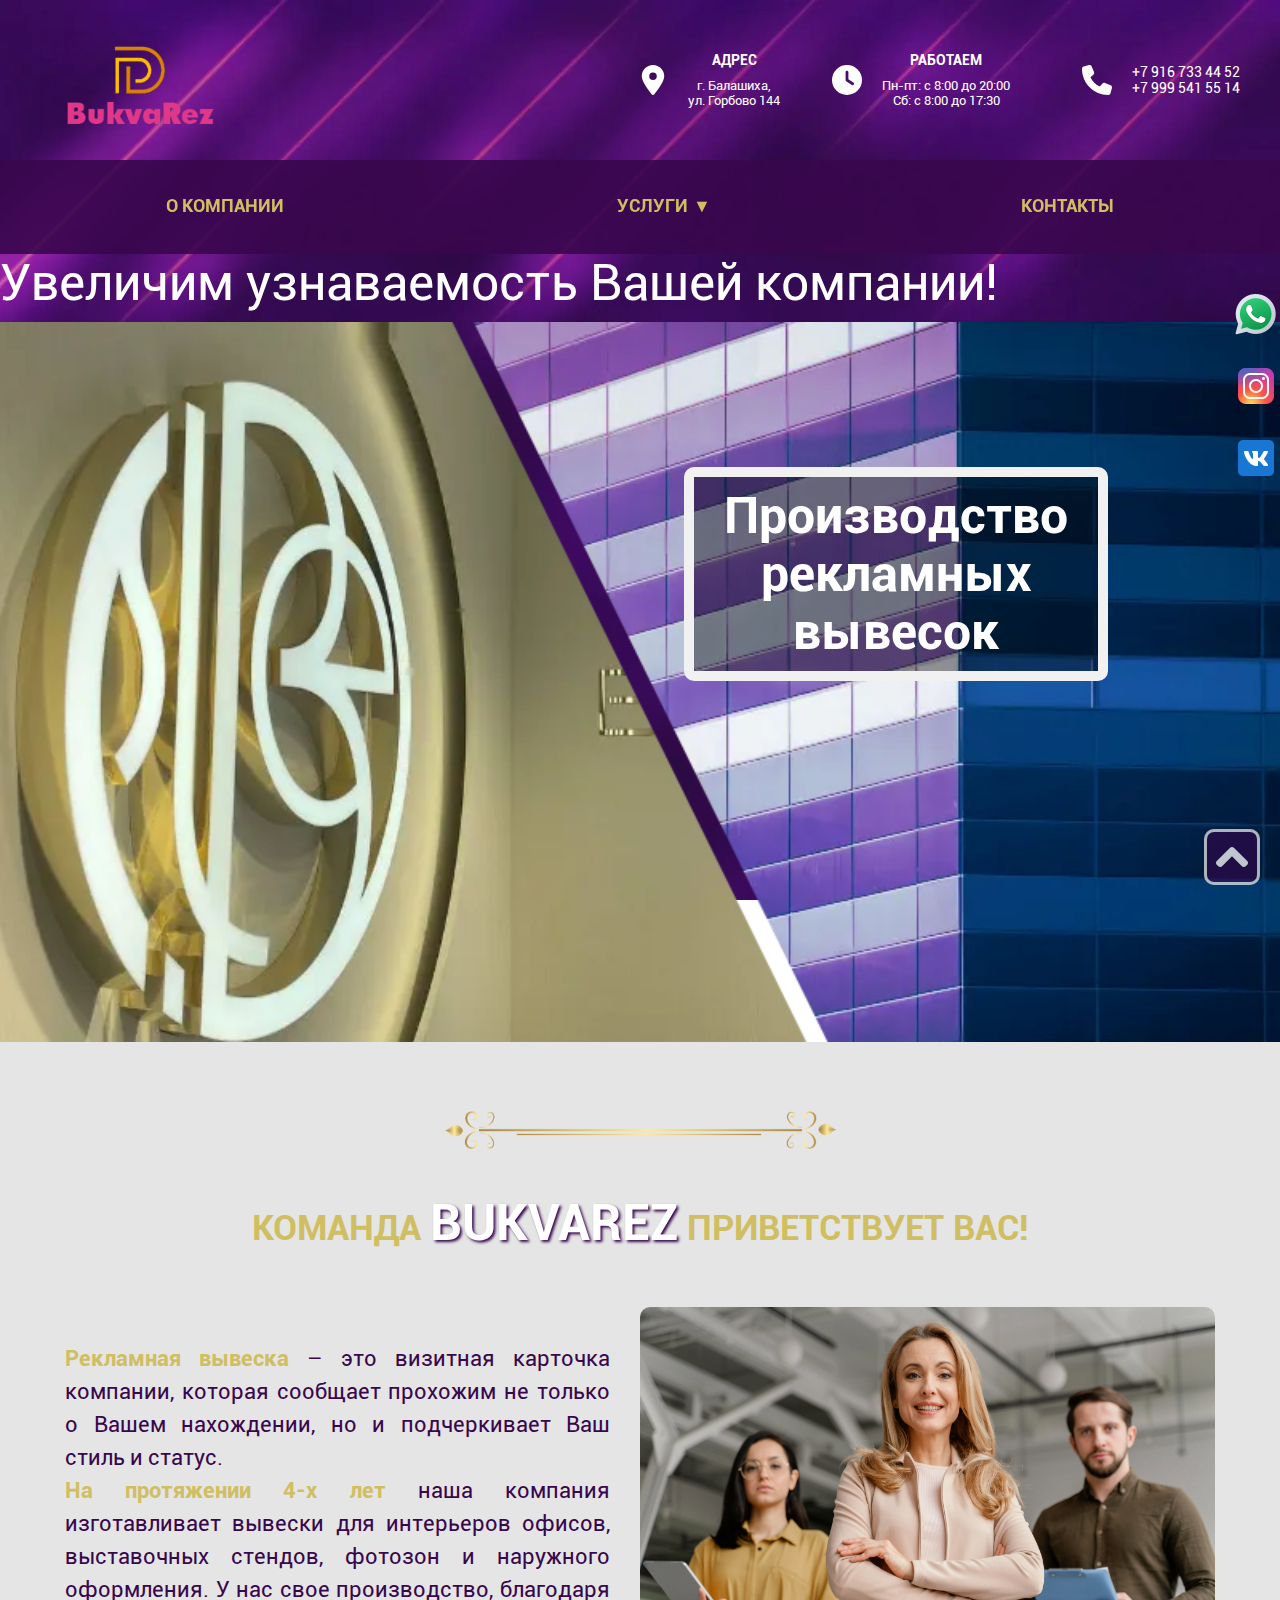
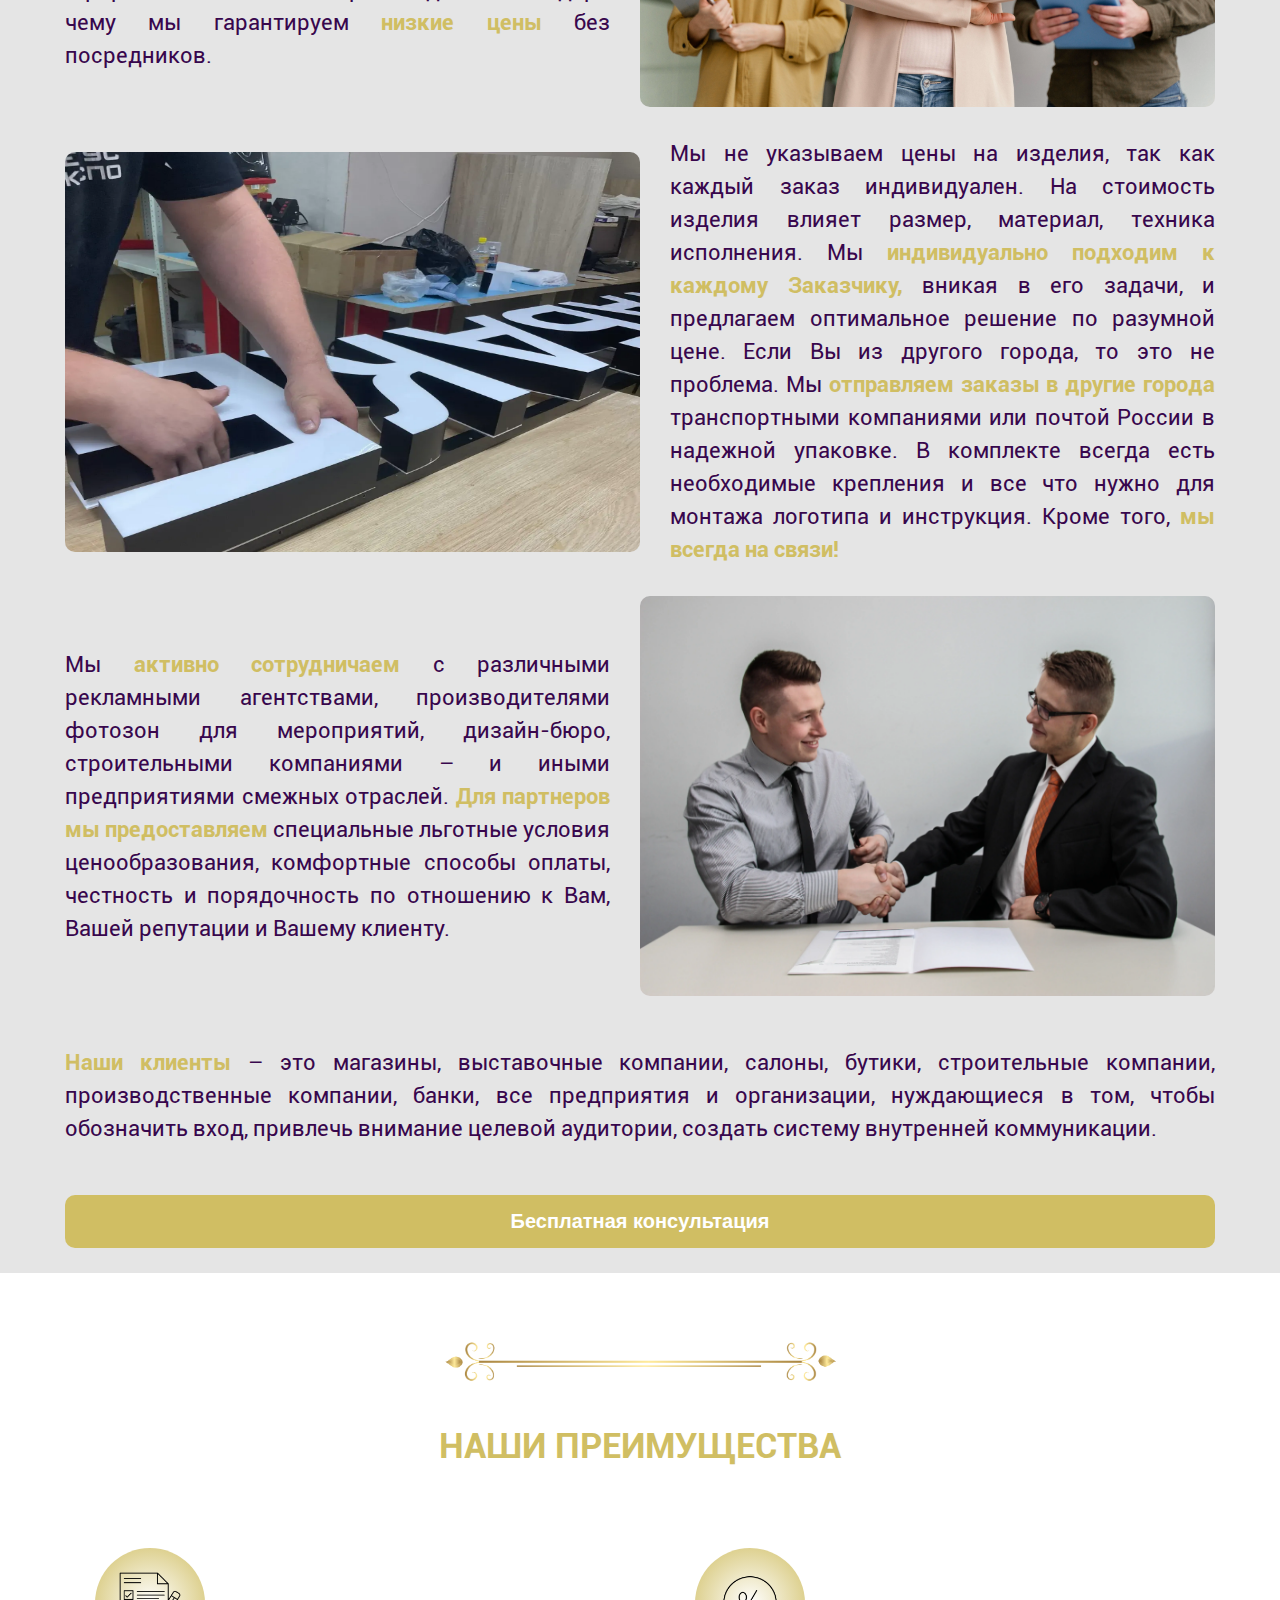
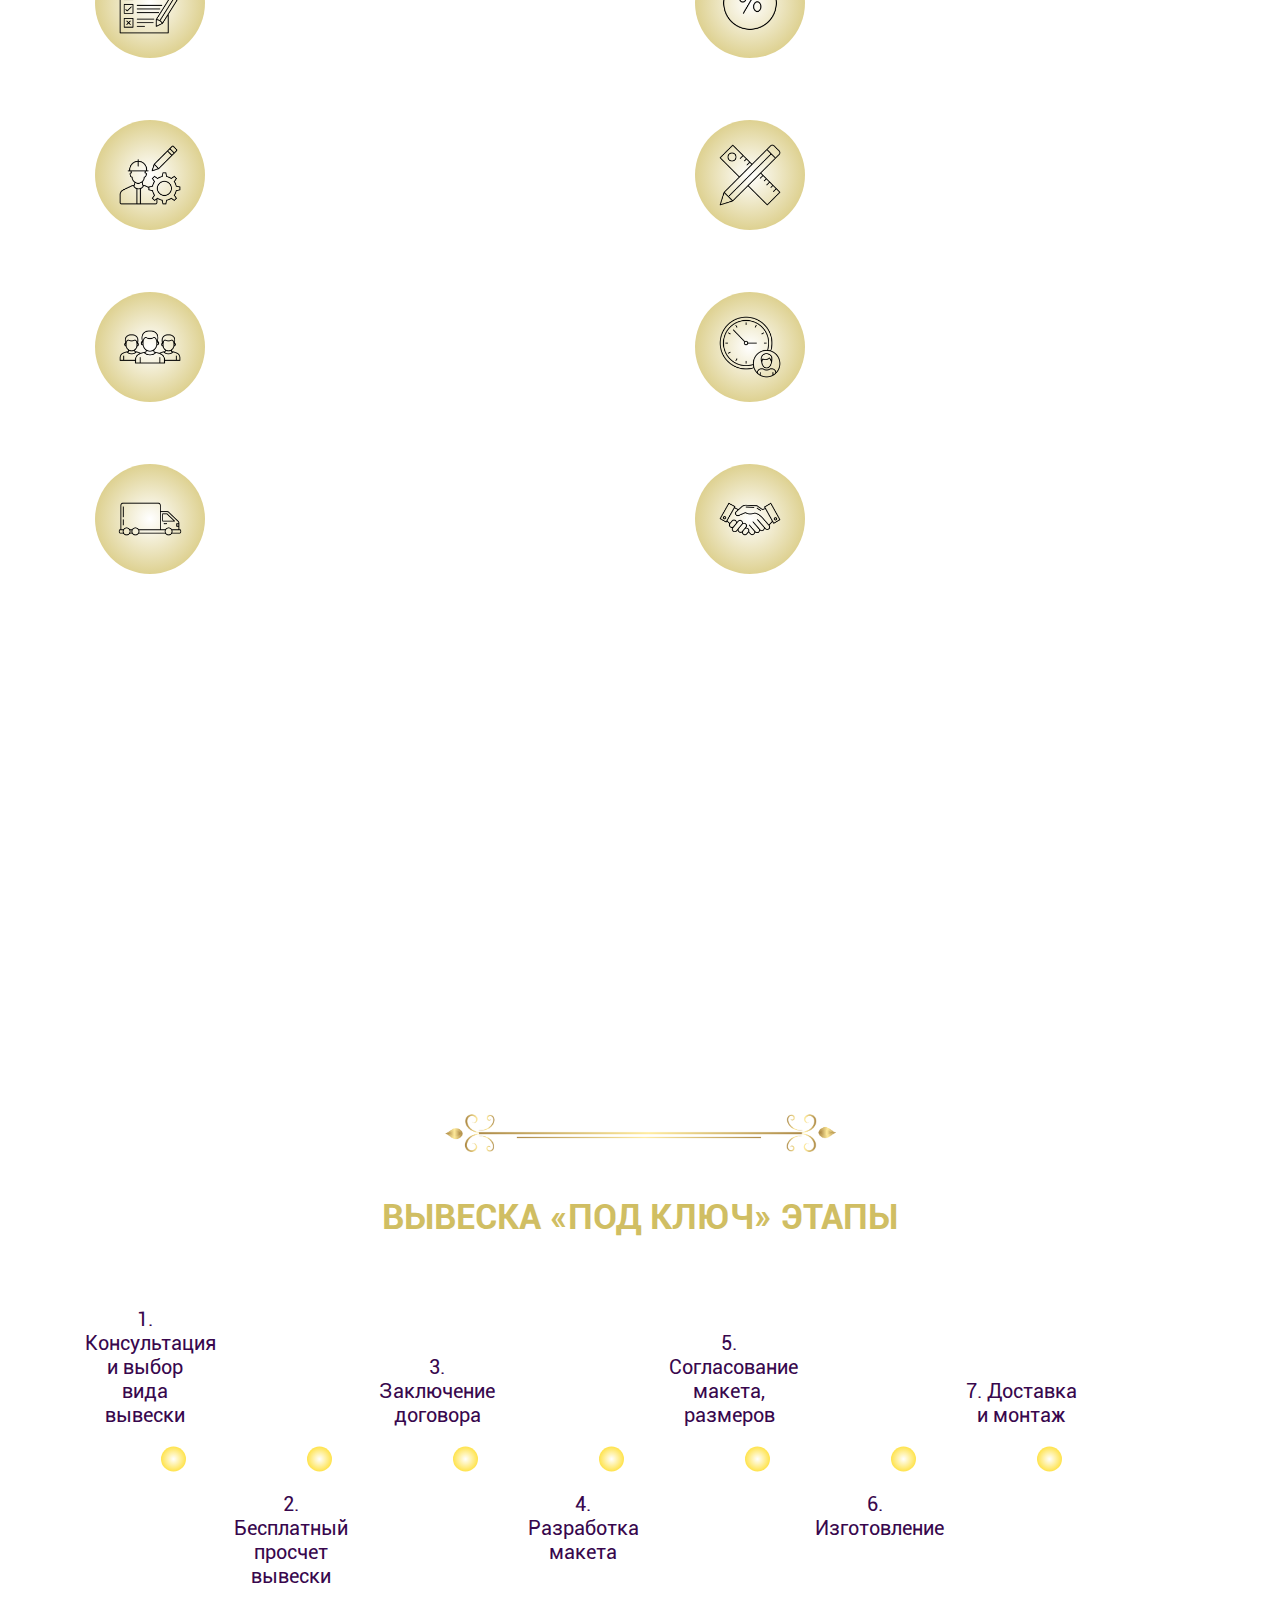
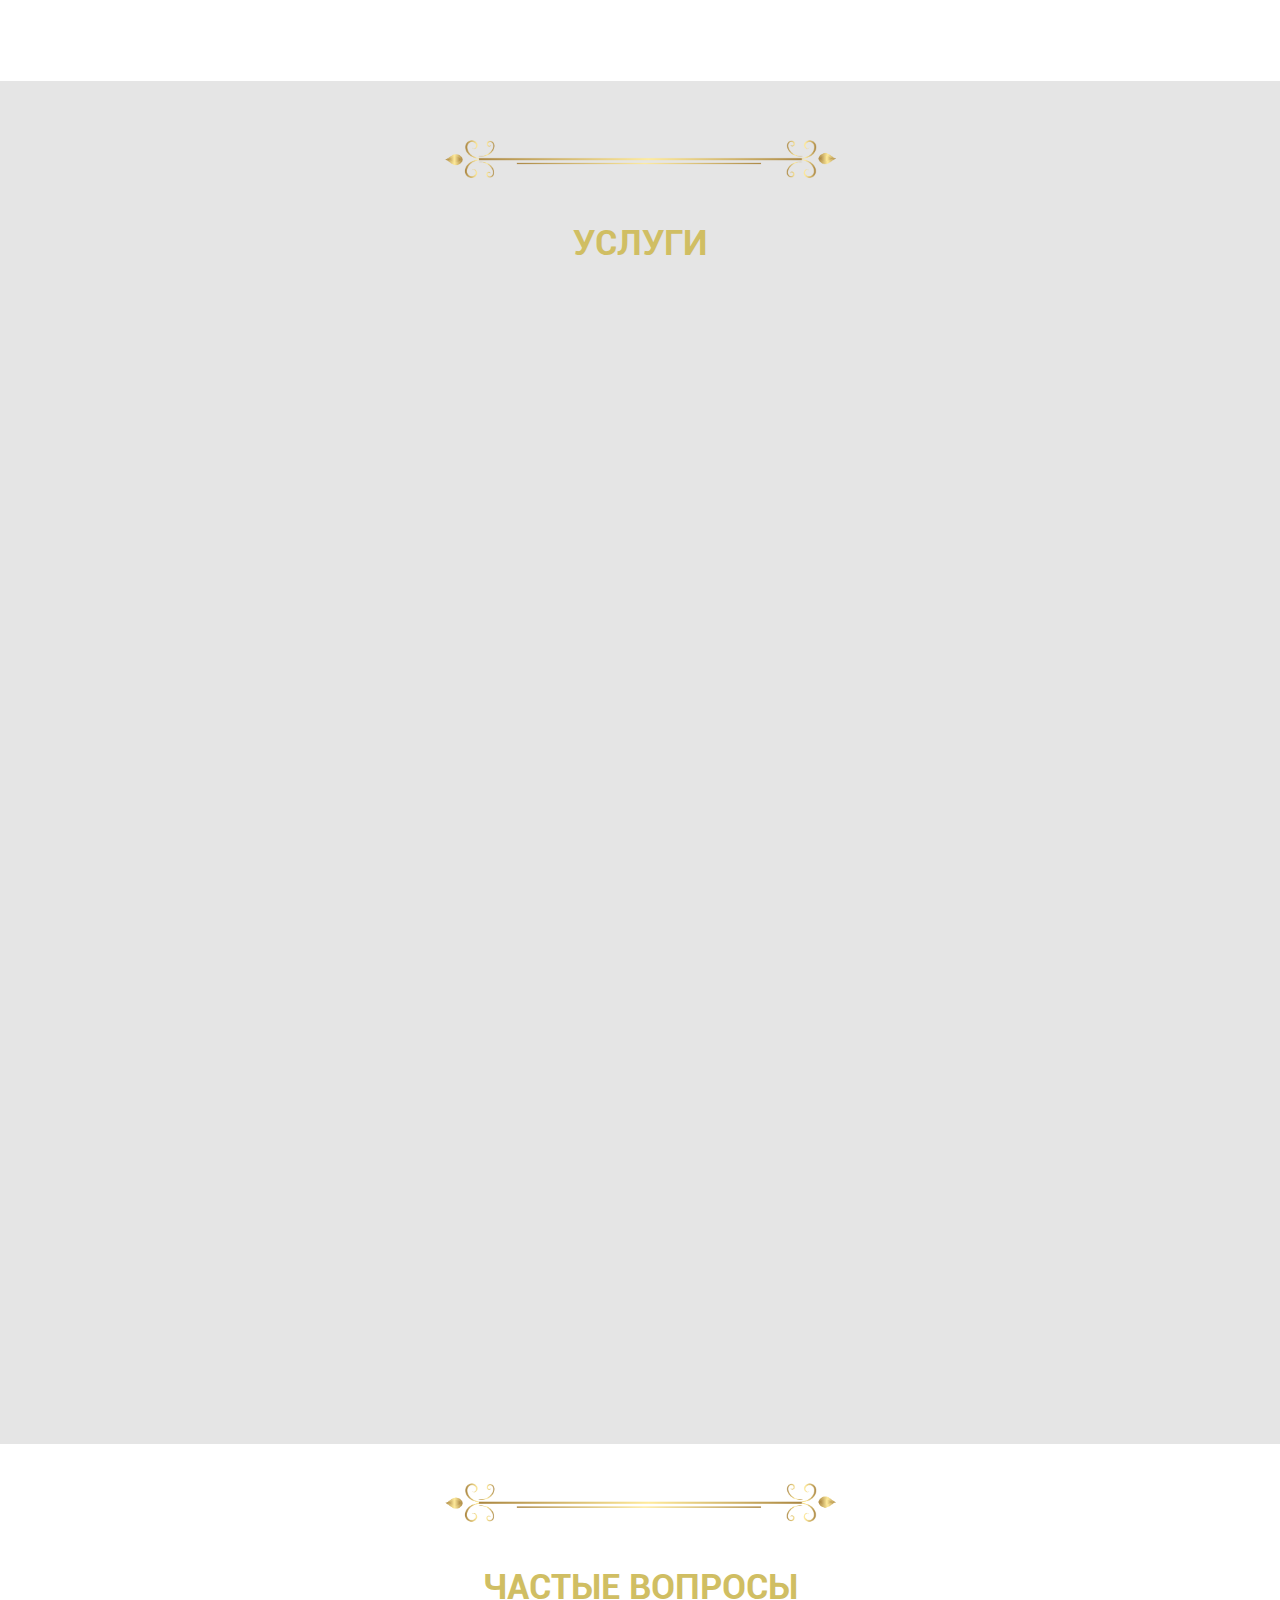
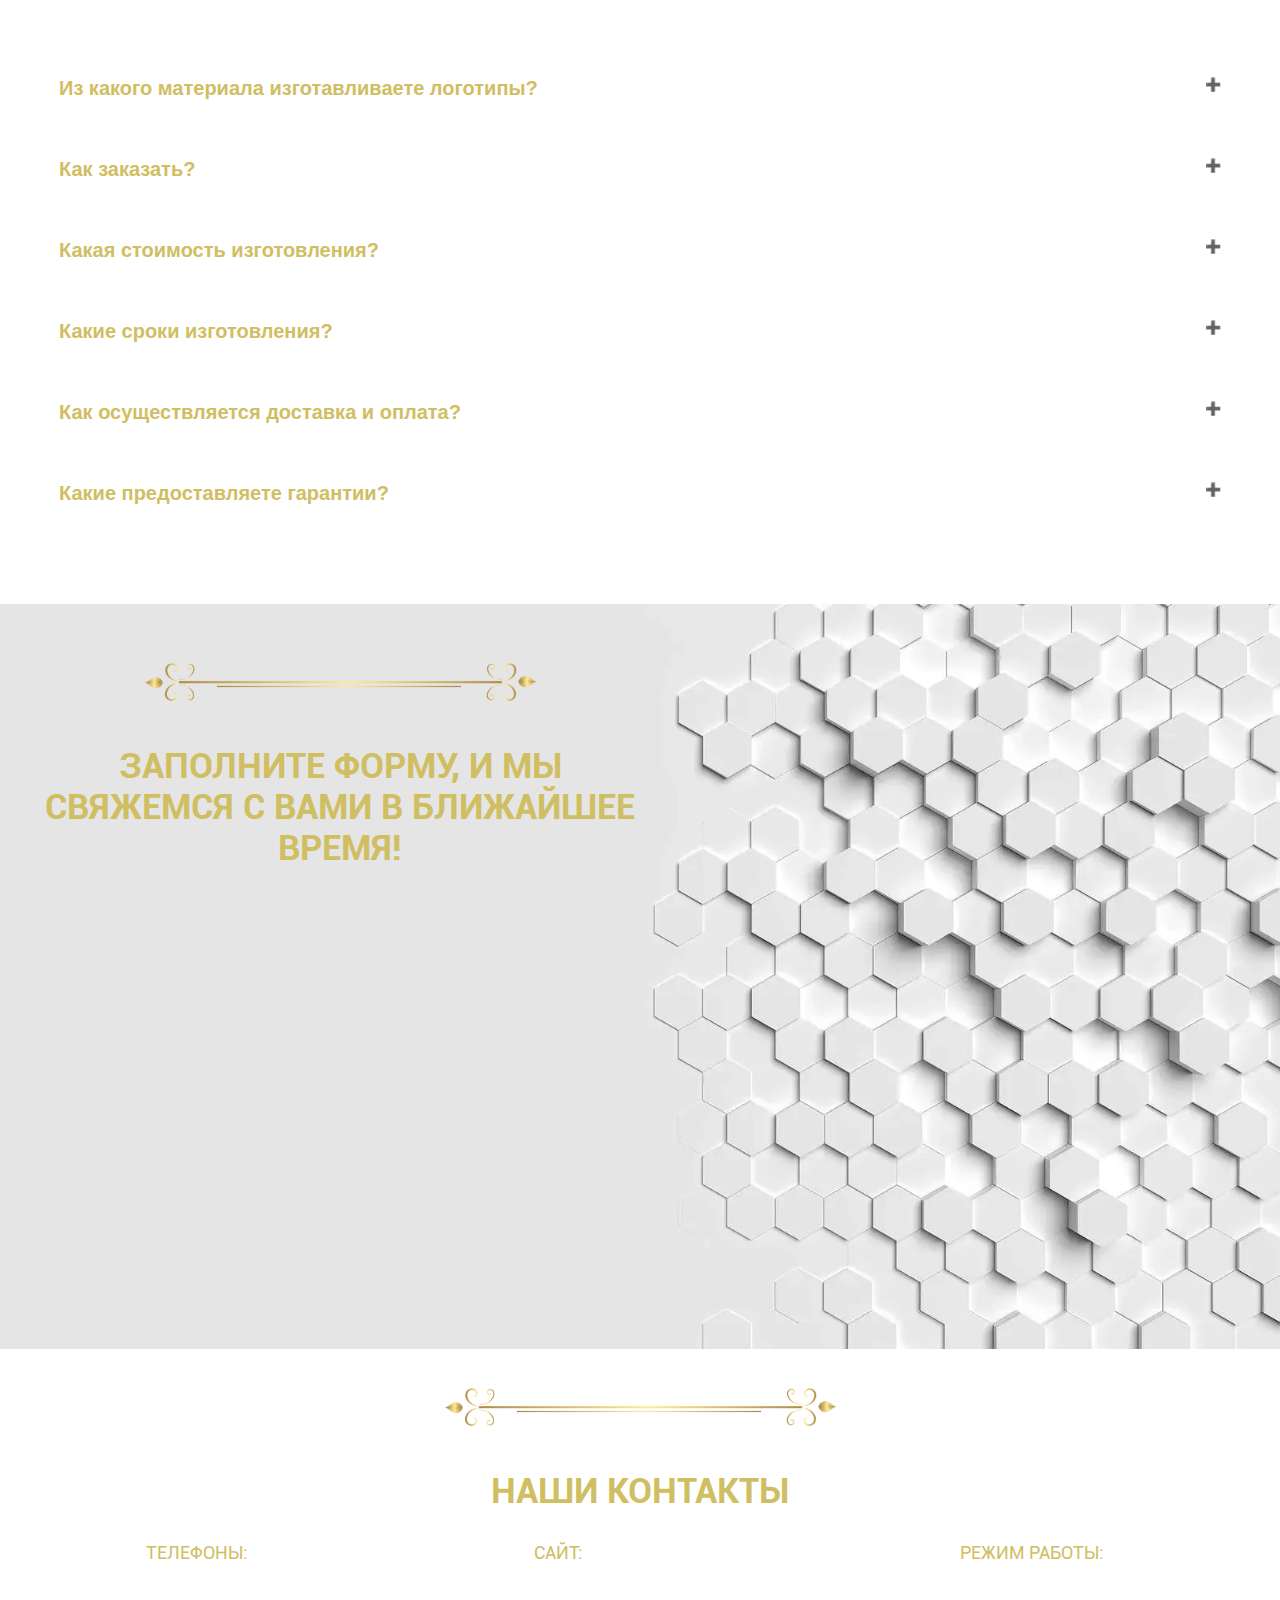
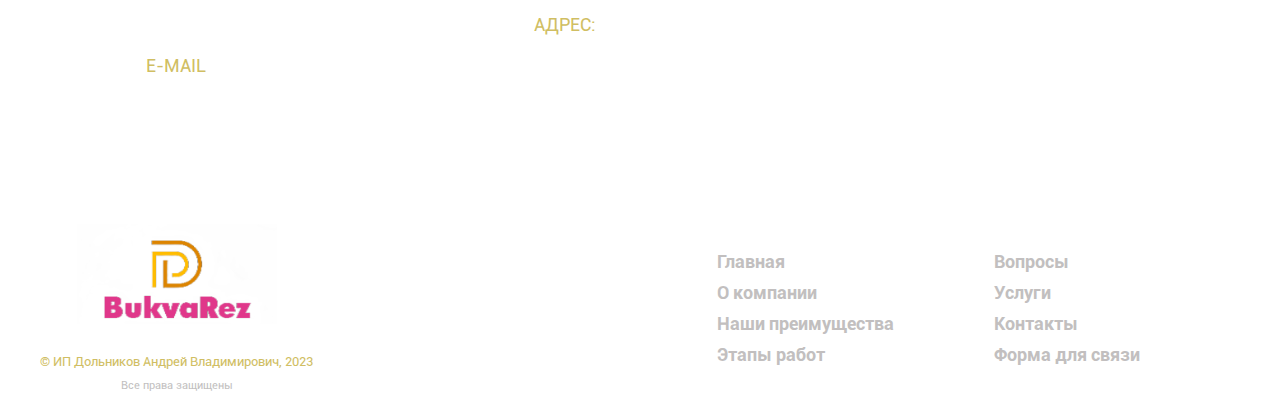
==== commit 4189c8e1: "correct code" ====
--- a/index.html
+++ b/index.html
@@ -107,7 +107,7 @@
                     <a class="header-menu-link" href="#about-company" onclick="closeNav()">О компании</a>
                     <div class="dropdown">
                         <div class="also">
-                            Продукция
+                            Услуги
                         </div>
                         <div class="dropdown-content">
                             <a href="services.html#service-one">Объемные буквы, цифры без подсветки</a>
@@ -128,94 +128,95 @@
             </div>
         </div>
 
-        <nav class="header-bottom">
-            <ul class="header-menu">
-                <!--  <li class="header-menu-item ">
-                      <a class="header-menu-link" href="#">
-                          ГЛАВНАЯ
-                      </a>
-                  </li>-->
-                <li class="header-menu-item">
-                    <a class="header-menu-link" href="#" id="about">
-                        О КОМПАНИИ
-                    </a>
-                </li>
-                <li class="header-menu-item" id="drop-menu">
-                    <div class="header-menu-link header-drop-menu">
-                        ПРОДУКЦИЯ
-                    </div>
-                    <ul class="drop-menu" id="drop-list">
-                        <li class="drop-menu-item">
-                            <a class="header-menu-list" href="services.html#service-one">
-                                Объемные буквы, цифры без подсветки
-                            </a>
-                        </li>
-                        <li class="drop-menu-item">
-                            <a class="header-menu-list" href="services.html#service-two">
-                                Объемные и плоские буквы, цифры с контражурной подсветкой
-                            </a>
-                        </li>
-                        <li class="drop-menu-item">
-                            <a class="header-menu-list" href="services.html#service-three">
-                                Панели кронштейны
-                            </a>
-                        </li>
-                        <li class="drop-menu-item">
-                            <a class="header-menu-list" href="services.html#service-four">
-                                Плоские буквы
-                            </a>
-                        </li>
-                        <li class="drop-menu-item">
-                            <a class="header-menu-list" href="services.html#service-five">
-                                Логотипы, надписи на одежду
-                            </a>
-                        </li>
-                        <li class="drop-menu-item">
-                            <a class="header-menu-list" href="services.html#service-six">
-                                Озеленение стабилизированным мхом и растениями
-                            </a>
-                        </li>
-                        <li class="drop-menu-item">
-                            <a class="header-menu-list" href="services.html#service-seven">
-                                Лазерная резка
-                            </a>
-                        </li>
-                        <li class="drop-menu-item">
-                            <a class="header-menu-list" href="services.html#service-eight">
-                                Гравировка на изделия
-                            </a>
-                        </li>
-                        <li class="drop-menu-item">
-                            <a class="header-menu-list" href="#">
-                                Таблички, указатели на дверь, на дом
-                            </a>
-                        </li>
-                        <li class="drop-menu-item">
-                            <a class="header-menu-list" href="#">
-                                Уголки потребителя
-                            </a>
-                        </li>
-                    </ul>
-                </li>
-                <!--<li class="header-menu-item">
-                    <a class="header-menu-link" href="#">
-                        НАШИ РАБОТЫ
-                    </a>
-                </li>-->
-                <!--    <li class="header-menu-item">
-                        <a class="header-menu-link" href="#">
-                            ОТЗЫВЫ
-                        </a>
-                    </li>-->
-                <li class="header-menu-item">
-                    <a class="header-menu-link" href="#" id="contacts">
-                        КОНТАКТЫ
+
+    </div>
+</header>
+<nav class="header-bottom">
+    <ul class="header-menu">
+        <!--  <li class="header-menu-item ">
+              <a class="header-menu-link" href="#">
+                  ГЛАВНАЯ
+              </a>
+          </li>-->
+        <li class="header-menu-item">
+            <a class="header-menu-link" href="#" id="about">
+                О КОМПАНИИ
+            </a>
+        </li>
+        <li class="header-menu-item" id="drop-menu">
+            <div class="header-menu-link header-drop-menu">
+                УСЛУГИ
+            </div>
+            <ul class="drop-menu" id="drop-list">
+                <li class="drop-menu-item">
+                    <a class="header-menu-list" href="services.html#service-one">
+                        Объемные буквы, цифры без подсветки
+                    </a>
+                </li>
+                <li class="drop-menu-item">
+                    <a class="header-menu-list" href="services.html#service-two">
+                        Объемные и плоские буквы, цифры с контражурной подсветкой
+                    </a>
+                </li>
+                <li class="drop-menu-item">
+                    <a class="header-menu-list" href="services.html#service-three">
+                        Панели кронштейны
+                    </a>
+                </li>
+                <li class="drop-menu-item">
+                    <a class="header-menu-list" href="services.html#service-four">
+                        Плоские буквы
+                    </a>
+                </li>
+                <li class="drop-menu-item">
+                    <a class="header-menu-list" href="services.html#service-five">
+                        Логотипы, надписи на одежду
+                    </a>
+                </li>
+                <li class="drop-menu-item">
+                    <a class="header-menu-list" href="services.html#service-six">
+                        Озеленение стабилизированным мхом и растениями
+                    </a>
+                </li>
+                <li class="drop-menu-item">
+                    <a class="header-menu-list" href="services.html#service-seven">
+                        Лазерная резка
+                    </a>
+                </li>
+                <li class="drop-menu-item">
+                    <a class="header-menu-list" href="services.html#service-eight">
+                        Гравировка на изделия
+                    </a>
+                </li>
+                <li class="drop-menu-item">
+                    <a class="header-menu-list" href="#">
+                        Таблички, указатели на дверь, на дом
+                    </a>
+                </li>
+                <li class="drop-menu-item">
+                    <a class="header-menu-list" href="#">
+                        Уголки потребителя
                     </a>
                 </li>
             </ul>
-        </nav>
-    </div>
-</header>
+        </li>
+        <!--<li class="header-menu-item">
+            <a class="header-menu-link" href="#">
+                НАШИ РАБОТЫ
+            </a>
+        </li>-->
+        <!--    <li class="header-menu-item">
+                <a class="header-menu-link" href="#">
+                    ОТЗЫВЫ
+                </a>
+            </li>-->
+        <li class="header-menu-item">
+            <a class="header-menu-link" href="#" id="contacts">
+                КОНТАКТЫ
+            </a>
+        </li>
+    </ul>
+</nav>
 <section class="slider">
 
     <!--<div class="slider-wrapper">
@@ -306,9 +307,9 @@
                     только о Вашем нахождении, но и подчеркивает Ваш стиль и статус. <br>
                     <span>На протяжении 4-х лет </span>наша компания изготавливает вывески для интерьеров офисов,
                     выставочных стендов,
-                    фотозон и наружного оформления. У нас свое производство, благодаря чему мы гарантируем низкие
-                    цены <span>без
-                   посредников.</span></p>
+                    фотозон и наружного оформления. У нас свое производство, благодаря чему мы гарантируем <span>низкие
+                    цены</span> без
+                   посредников.</p>
                 <div class="about-image">
                     <img src="images/photos/business.webp" alt="business">
                 </div>
@@ -489,12 +490,12 @@
             <img src="images/element.png" alt="line">
         </div>
         <h2 class="title">
-            Продукция
+            Услуги
         </h2>
         <div class="examples">
             <div class="example-item wow animate__fadeIn" data-wow-duration="5s">
-                <div class="card2">
-                    <img src="images/photos/10.webp" alt="Световой короб">
+                <div class="card2 card2-1">
+                   <!-- <img src="images/photos/2.webp" alt="Без подсветки">-->
                     <div class="click">Нажмите</div>
                 </div>
                 <div class="overlay">
@@ -505,8 +506,8 @@
                 </div>
             </div>
             <div class="example-item wow animate__fadeIn" data-wow-duration="5s">
-                <div class="card2">
-                    <img src="images/photos/2.webp" alt="Световой короб">
+                <div class="card2 card2-2">
+                    <<!--img src="images/photos/22.webp" alt="С подсветкой">-->
                     <div class="click">Нажмите</div>
                 </div>
                 <div class="overlay">
@@ -517,8 +518,8 @@
                 </div>
             </div>
             <div class="example-item wow animate__fadeIn" data-wow-duration="5s">
-                <div class="card2">
-                    <img src="images/photos/27.webp" alt="Световой короб">
+                <div class="card2 card2-3">
+                    <<!--img src="images/photos/27.webp" alt="Панели-кронштейны">-->
                     <div class="click">Нажмите</div>
                 </div>
                 <div class="overlay">
@@ -529,8 +530,8 @@
                 </div>
             </div>
             <div class="example-item wow animate__fadeIn" data-wow-duration="5s">
-                <div class="card2">
-                    <img src="images/photos/36.webp" alt="Плоские буквы">
+                <div class="card2 card2-4">
+                    <!--<img src="images/photos/36.webp" alt="Плоские буквы">-->
                     <div class="click">Нажмите</div>
                 </div>
                 <div class="overlay">
@@ -541,8 +542,8 @@
                 </div>
             </div>
             <div class="example-item wow animate__fadeIn" data-wow-duration="5s">
-                <div class="card2">
-                    <img src="images/photos/39.webp" alt="Одежда">
+                <div class="card2 card2-5">
+                    <!--<img src="images/photos/39.webp" alt="Одежда">-->
                     <div class="click">Нажмите</div>
                 </div>
                 <div class="overlay">
@@ -553,8 +554,8 @@
                 </div>
             </div>
             <div class="example-item wow animate__fadeIn" data-wow-duration="5s">
-                <div class="card2">
-                    <img src="images/photos/42.webp" alt="Мох">
+                <div class="card2 card2-6">
+                    <!--<img src="images/photos/42.webp" alt="Мох">-->
                     <div class="click">Нажмите</div>
                 </div>
                 <div class="overlay">
@@ -565,8 +566,8 @@
                 </div>
             </div>
             <div class="example-item wow animate__fadeIn" data-wow-duration="5s">
-                <div class="card2">
-                    <img src="images/photos/46.webp" alt="Лазерная резка">
+                <div class="card2 card2-7">
+                   <!-- <img src="images/photos/46.webp" alt="Лазерная резка">-->
                     <div class="click">Нажмите</div>
                 </div>
                 <div class="overlay">
@@ -577,8 +578,8 @@
                 </div>
             </div>
             <div class="example-item wow animate__fadeIn" data-wow-duration="5s">
-                <div class="card2">
-                    <img src="images/photos/51.webp" alt="Гравировка">
+                <div class="card2 card2-8">
+                    <!--<img src="images/photos/51.webp" alt="Гравировка">-->
                     <div class="click">Нажмите</div>
                 </div>
                 <div class="overlay">
@@ -632,14 +633,14 @@
             <div class="question-block">
                 <button class="collapsible">Какая стоимость изготовления?</button>
                 <div class="content">
-                    <p>Сколько стоит готовая вывеска? Стоимость вывески зависит от используемых материалов, размера и
+                    <p> Стоимость вывески зависит от используемых материалов, размера и
                         шрифта букв.
                         Вы можете сэкономить! Предоставьте готовый дизайн макета, тогда наша работа обойдется дешевле.
                         Но если закажете изготовление вывески «под ключ», можете быть уверены, что работа будет
                         выполнена на 100%: от дизайна до монтажа.
                         Каждый наш клиент может выбрать вариант по своим финансовым возможностям. При этом любая вывеска
                         будет выглядеть стильно
-                        и современно, хорошо станет смотреться на фасаде здания, впишется в городскую среду или в Ваш
+                        и современно, хорошо смотреться на фасаде здания, впишется в городскую среду или в Ваш
                         интерьер.
                     </p>
                 </div>
@@ -659,11 +660,11 @@
                         от объема машины.
                         Если Вы из другого города, то это не проблема. Мы отправляем Ваши заказы в другие города
                         транспортными компаниями, в надежной упаковке.
-                        Также наша команда, всегда готовы не только изготовить Ваш заказ, но и произвести монтаж.
-                        Оплата производиться: <br>
+                        Также наша команда всегда готова не только изготовить Ваш заказ, но и произвести монтаж.
+                        Оплата производится: <br>
                         -Наличный расчет <br>
                         -Безналичный по счету<br>
-                        - Перевод на банковскую карту<br>
+                        -Перевод на банковскую карту<br>
                         <i>!!! Во всех случаях оплаты наша компания предоставляет полный пакет бухгалтерских документов
                             (на
                             основании законодательства, действующего на территории РФ)</i>
@@ -841,7 +842,7 @@
                         <a href="#questions">Вопросы</a>
                     </li>
                     <li>
-                        <a href="services.html#services" class="footer-menu-item">Продукция</a>
+                        <a href="services.html#services" class="footer-menu-item">Услуги</a>
                     </li>
                     <!--<li>
                         <a href="#reviwes" class="footer-menu-item">Отзывы</a>
@@ -857,7 +858,7 @@
         </div>
     </div>
 </footer>
-<button onclick="topFunction()" id="myBtn" title="Перейти к началу">⇑</button>
+<div class="upbtn" style="bottom: 15px;"></div>
 
 <script src="scripts/jquery.min.js"></script>
 <script src="scripts/jquery.inputmask.min.js"></script>
--- a/styles/style.css
+++ b/styles/style.css
@@ -231,7 +231,8 @@
     display: none;
     position: absolute;
     background-color: #38074d;
-    min-width: 200px;
+    min-width: 250px;
+    left: -50px;
 
 }
 
@@ -255,11 +256,21 @@
 
 /*----header-menu-------*/
 
+.header-bottom {
+    position: -webkit-sticky;
+    position: sticky;
+    top: 0;
+    z-index: 10;
+    background-color: rgba(56, 7, 77, .9);
+    background-position: top;
+    background-size: cover;
+    padding: 20px 0;
+}
+
 .header-menu {
     display: flex;
-    justify-content: space-evenly;
+    justify-content: space-around;
     list-style: none;
-    margin-top: 30px;
 }
 
 .header-menu-link:not(.header-drop-menu)::after {
@@ -332,7 +343,8 @@
 }
 
 
-/*------carousel-----*/
+/*
+!*------carousel-----*!
 .cd-resize-img {
     position: absolute;
     top: 0;
@@ -340,14 +352,14 @@
     height: 100%;
     width: 0;
     overflow: hidden;
-    /* Force Hardware Acceleration in WebKit */
+    !* Force Hardware Acceleration in WebKit *!
     transform: translateZ(0);
     backface-visibility: hidden;
 }
 
 .is-visible .cd-resize-img {
     width: 50%;
-    /* bounce in animation of the modified image */
+    !* bounce in animation of the modified image *!
     animation: cd-bounce-in 0.7s;
 }
 
@@ -362,6 +374,7 @@
         width: 50%;
     }
 }
+*/
 
 
 /*.main-slider {
@@ -416,7 +429,7 @@
     }
 }
 
-@media only screen and (max-width: 320px) {
+@media only screen and (max-width: 319px) {
     .marquee span {
         animation: none;
         padding-left: 0
@@ -424,26 +437,30 @@
 }
 
 .banner {
-    background-image: url("../images/main.webp"); /* Используемый образ - важно! */
+    background-image: url("../images/main3.webp"); /* Используемый образ - важно! */
     background-size: cover;
+    background-position: center;
+    background-repeat: no-repeat;
     position: relative; /* Необходимо расположить вырезанный текст в середине изображения */
     height: 80vh; /* Некоторая высота */
 }
 
 .banner-about {
-    background-color: white;
-    color: black;
-    font-size: 60px; /* Адаптивный размер шрифта */
+    background-color: rgb(0,0,0);
+    background-color: rgba(0,0,0, 0.4);
+    color: white;
+    border: 10px solid #f1f1f1;
+    font-size: 50px; /* Адаптивный размер шрифта */
     font-weight: bold;
-    margin: 0 200px; /* Центр текстового контейнера */
+    margin: 0 auto; /* Центр текстового контейнера */
     padding: 10px;
-    width: 40%;
+    width: 30%;
     text-align: center; /* Текст по центру */
     position: absolute; /* Текст положения */
-    top: 50%; /* Расположите текст посередине */
-    left: 50%; /* Расположите текст посередине */
-    transform: translate(-50%, -50%); /* Расположите текст посередине */
-    mix-blend-mode: screen; /* Это делает возможным вырезание текста */
+    top: 35%; /* Расположите текст посередине */
+    left: 70%; /* Расположите текст посередине */
+    transform: translate(-50%, -50%); /* Расположите текст посередине *//*
+    mix-blend-mode: screen; !* Это делает возможным вырезание текста *!*/
     border-radius: 10px;
 }
 
@@ -765,12 +782,40 @@
 
 .card2 {
     position: relative;
-    box-shadow: 0 0 15px white;
+    box-shadow: 0 0 10px black;
     transition: 0.3s;
     border-radius: 10px;
     width: 300px;
     height: 300px;
     flex-shrink: 0;
+    background-position: center;
+    background-repeat: no-repeat;
+    background-size: cover;
+}
+
+.card2-1, .card-1 {
+    background-image: url("../images/photos/2.webp");
+}
+.card2-2, .card-2 {
+    background-image: url("../images/photos/22.webp");
+}
+.card2-3, .card-3 {
+    background-image: url("../images/photos/27.webp");
+}
+.card2-4, .card-4 {
+    background-image: url("../images/photos/36.webp");
+}
+.card2-5, .card-5 {
+    background-image: url("../images/photos/39.webp");
+}
+.card2-6, .card-6 {
+    background-image: url("../images/photos/42.webp");
+}
+.card2-7, .card-7 {
+    background-image: url("../images/photos/46.webp");
+}
+.card2-8, .card-8 {
+    background-image: url("../images/photos/51.webp");
 }
 
 .click {
@@ -1084,17 +1129,19 @@
 .card {
     box-shadow: 0 0 15px white;
     transition: 0.3s;
-    border-radius: 10px;
     width: 40%;
     flex-shrink: 0;
-}
-
-.card img {
+    border-radius: 10px;
+}
+
+.bg-card {
+    background-position: center;
+    background-repeat: no-repeat;
+    background-size: cover;
     border-radius: 5px 5px 0 0;
-    width: 100%;
     height: 350px;
-    cursor: pointer;
-}
+}
+
 
 .card-text {
     text-align: center;
@@ -1105,7 +1152,6 @@
 
 .service-example-title {
     margin: 30px 0;
-    /* color: #38074d;*/
     color: #d0be63;
     font-size: 20px;
     border-bottom: 2px solid #d0be63;
@@ -1114,17 +1160,10 @@
     cursor: pointer;
 }
 
-.service-example-title img {
-    position: absolute;
-    right: -40px;
-    width: 20px;
-    bottom: 3px;
-    cursor: pointer;
-    transition: .2s ease all;
-}
-
-.service-example-title img:hover {
-    transform: scale(1.2);
+.service-example-title:hover {
+    color: white;
+    border-color: white;
+
 }
 
 .service-examples {
@@ -1550,26 +1589,31 @@
 
 /*----scroll-button----*/
 
-#myBtn {
-    display: none; /* Скрыто по умолчанию */
-    position: fixed; /* Фиксированное / липкое положение */
-    bottom: 10px; /* Поместите кнопку в нижней части страницы */
-    right: 10px; /* Разместить кнопку 30 пикселей от правого */
-    z-index: 99; /* Убедитесь, что он не перекрывается */
-    border: none; /* Удалить границы */
-    outline: none; /* Удалить контур */
-    background-color: #d0be63; /* Установка цвета фона */
-    color: white; /* Цвет текста */
-    cursor: pointer; /* Добавить указатель мыши при наведении */
-    padding: 15px; /* Немного отступов */
-    border-radius: 10px; /* Округленные углы */
-    font-size: 18px; /* Увеличить размер шрифта */
-}
-
-#myBtn:hover {
-    background-color: #555; /* Добавить темно-серый фон при наведении курсора */
-}
-
+.upbtn {
+    font: normal 75% Arial, Helvetica, sans-serif;
+    margin: 0;
+    padding: 0;
+    opacity: 0.5;
+    z-index: 9999;
+    width: 50px;
+    height: 50px;
+    position: fixed;
+    right: 20px;
+    cursor: pointer;
+    border: 3px solid #e5e5e5;
+    transition: all .7s ease-in-out;
+    border-radius: 10px;
+    background-position: center center;
+    background-repeat: no-repeat;
+    background-color: rgba(56, 7, 77, .7);
+    background-image: url([data-uri]);
+    bottom: 15px;
+}
+
+.upbtn:hover {
+    opacity: 1;
+    background-color: #38074d;
+}
 
 /*-----footer--------*/
 
@@ -1641,4 +1685,5 @@
     display: flex;
     justify-content: space-between;
     align-items: center;
-}+}
+
--- a/styles/adaptive.css
+++ b/styles/adaptive.css
@@ -10,6 +10,10 @@
 
     .about-text {
         font-size: 20px;
+    }
+
+    .banner-about {
+        font-size: 35px;
     }
 
 }
@@ -59,7 +63,7 @@
         display: none;
     }
 
-    .card img {
+    .bg-card {
         height: 280px;
     }
 
@@ -81,10 +85,6 @@
         height: 30px;
     }
 
-    .banner-about {
-        font-size: 50px;
-    }
-
     .about-image {
         height: 300px;
     }
@@ -125,9 +125,7 @@
     }
 
     .banner-about {
-        margin: 0 100px; /* Центр текстового контейнера */
         padding: 10px;
-        width: 50%;
     }
 
     .marquee span {
@@ -138,7 +136,7 @@
         font-size: 15px;
     }
 
-    .card img {
+    .bg-card {
         height: 230px;
     }
 
@@ -163,7 +161,9 @@
     }
 
     .banner-about {
-        font-size: 40px;
+        font-size: 30px;
+        top: 50%;
+        width: 30%;
     }
 
     .marquee span {
@@ -330,7 +330,9 @@
     }
 
     .banner-about {
-        font-size: 35px;
+        top: 30%;
+        left: 60%;
+        width: 45%;
     }
 
     .about-part {
@@ -435,7 +437,7 @@
         height: 202px;
     }
 
-    .card img {
+    .bg-card {
         height: 180px;
     }
 
@@ -451,16 +453,26 @@
         font-size: 15px;
     }
 
+    .upbtn {
+        width: 35px;
+        height: 35px;
+    }
+
 }
 
 @media all and (max-width: 500px) {
+
+    .banner {
+        height: 60vh;
+    }
 
     .header-info {
         display: none;
     }
 
     .banner-about {
-        font-size: 30px;
+       border-width: 5px;
+        font-size: 25px;
     }
 
     .marquee span {
@@ -468,7 +480,7 @@
     }
 
     .header-contact-item {
-        width: 35px;
+        width: 40px;
     }
 
     .header-contact-item img {
@@ -556,7 +568,7 @@
         margin-bottom: 30px;
     }
 
-    .card img {
+    .bg-card {
         height: 250px;
     }
 
@@ -568,10 +580,6 @@
         order: 1;
     }
 
-    #myBtn {
-        padding: 10px; /* Немного отступов */
-        font-size: 15px; /* Увеличить размер шрифта */
-    }
 }
 
 @media all and (max-width: 425px) {
@@ -585,7 +593,7 @@
     }
 
     .banner-about {
-        font-size: 25px;
+        font-size: 23px;
     }
 
     .form-send {
@@ -605,7 +613,7 @@
         padding-right: 5px;
     }
 
-    .card img {
+    .bg-card {
         height: 200px;
     }
 
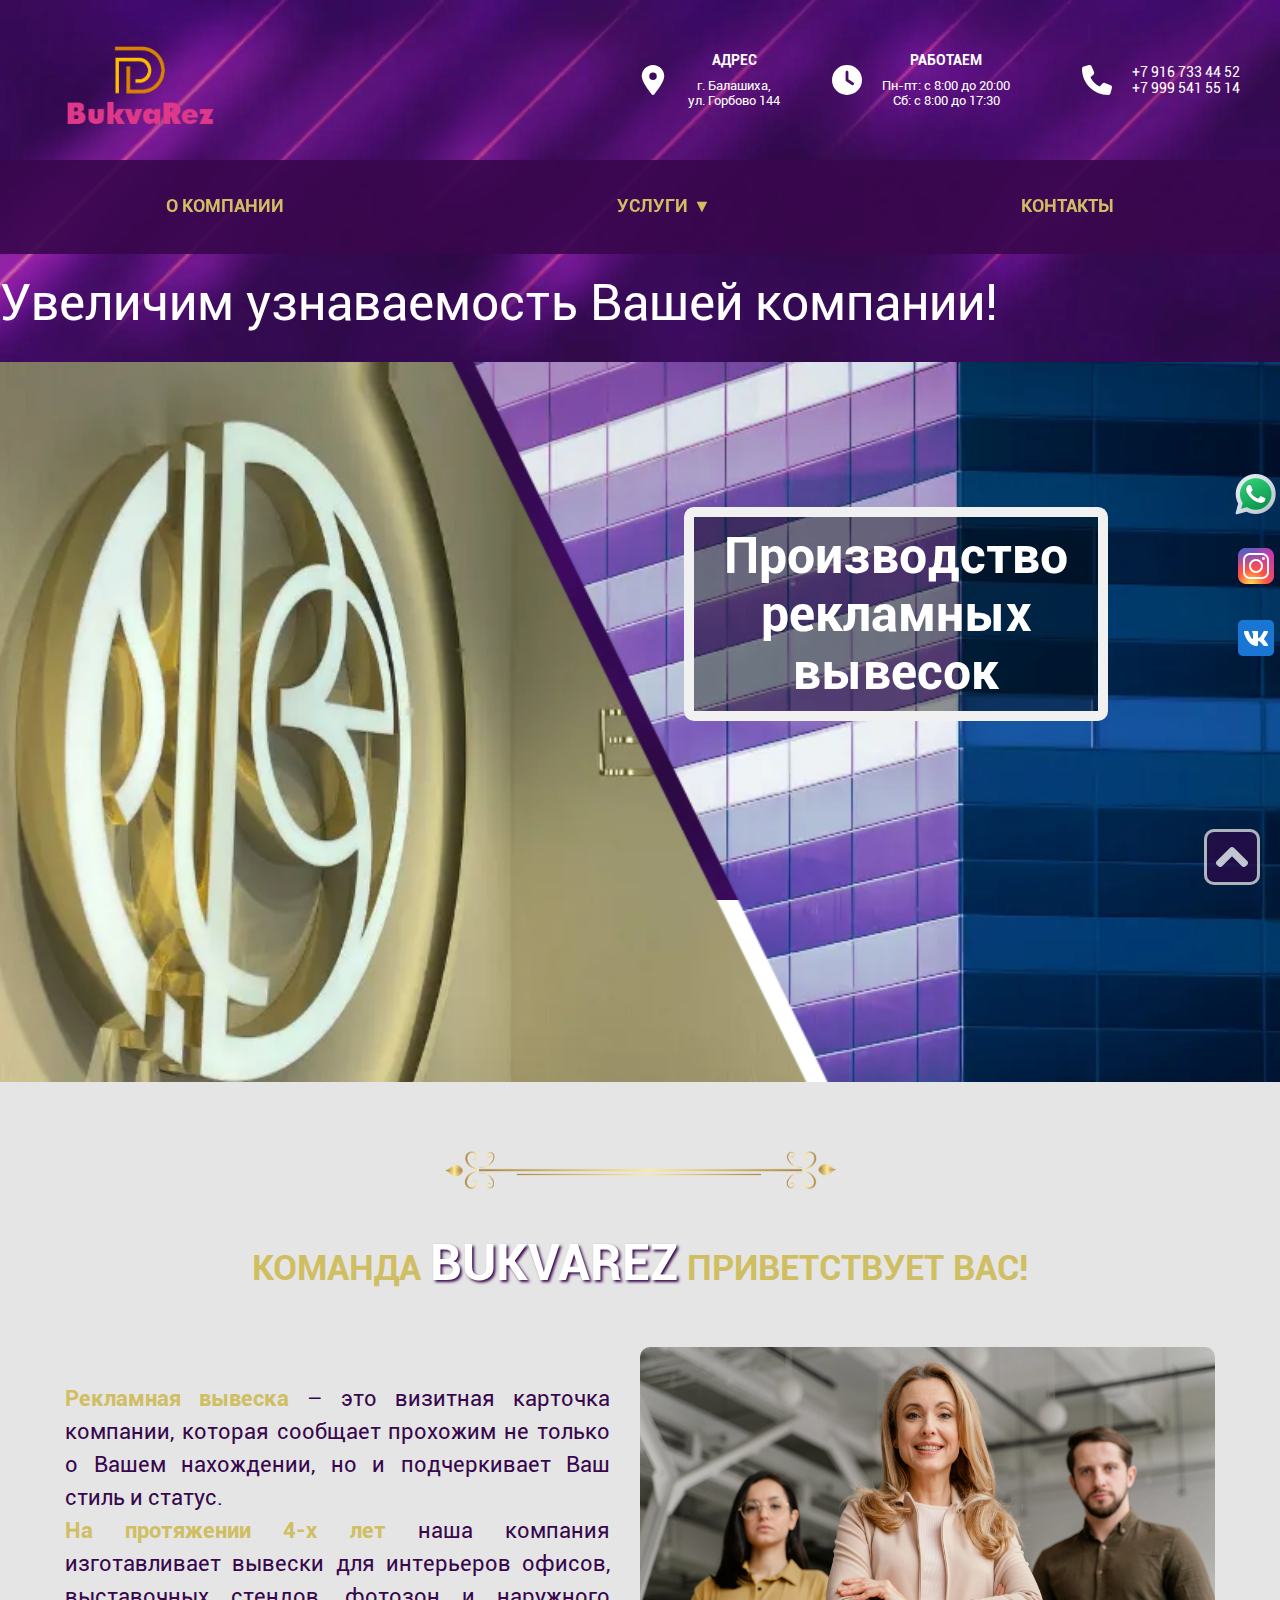
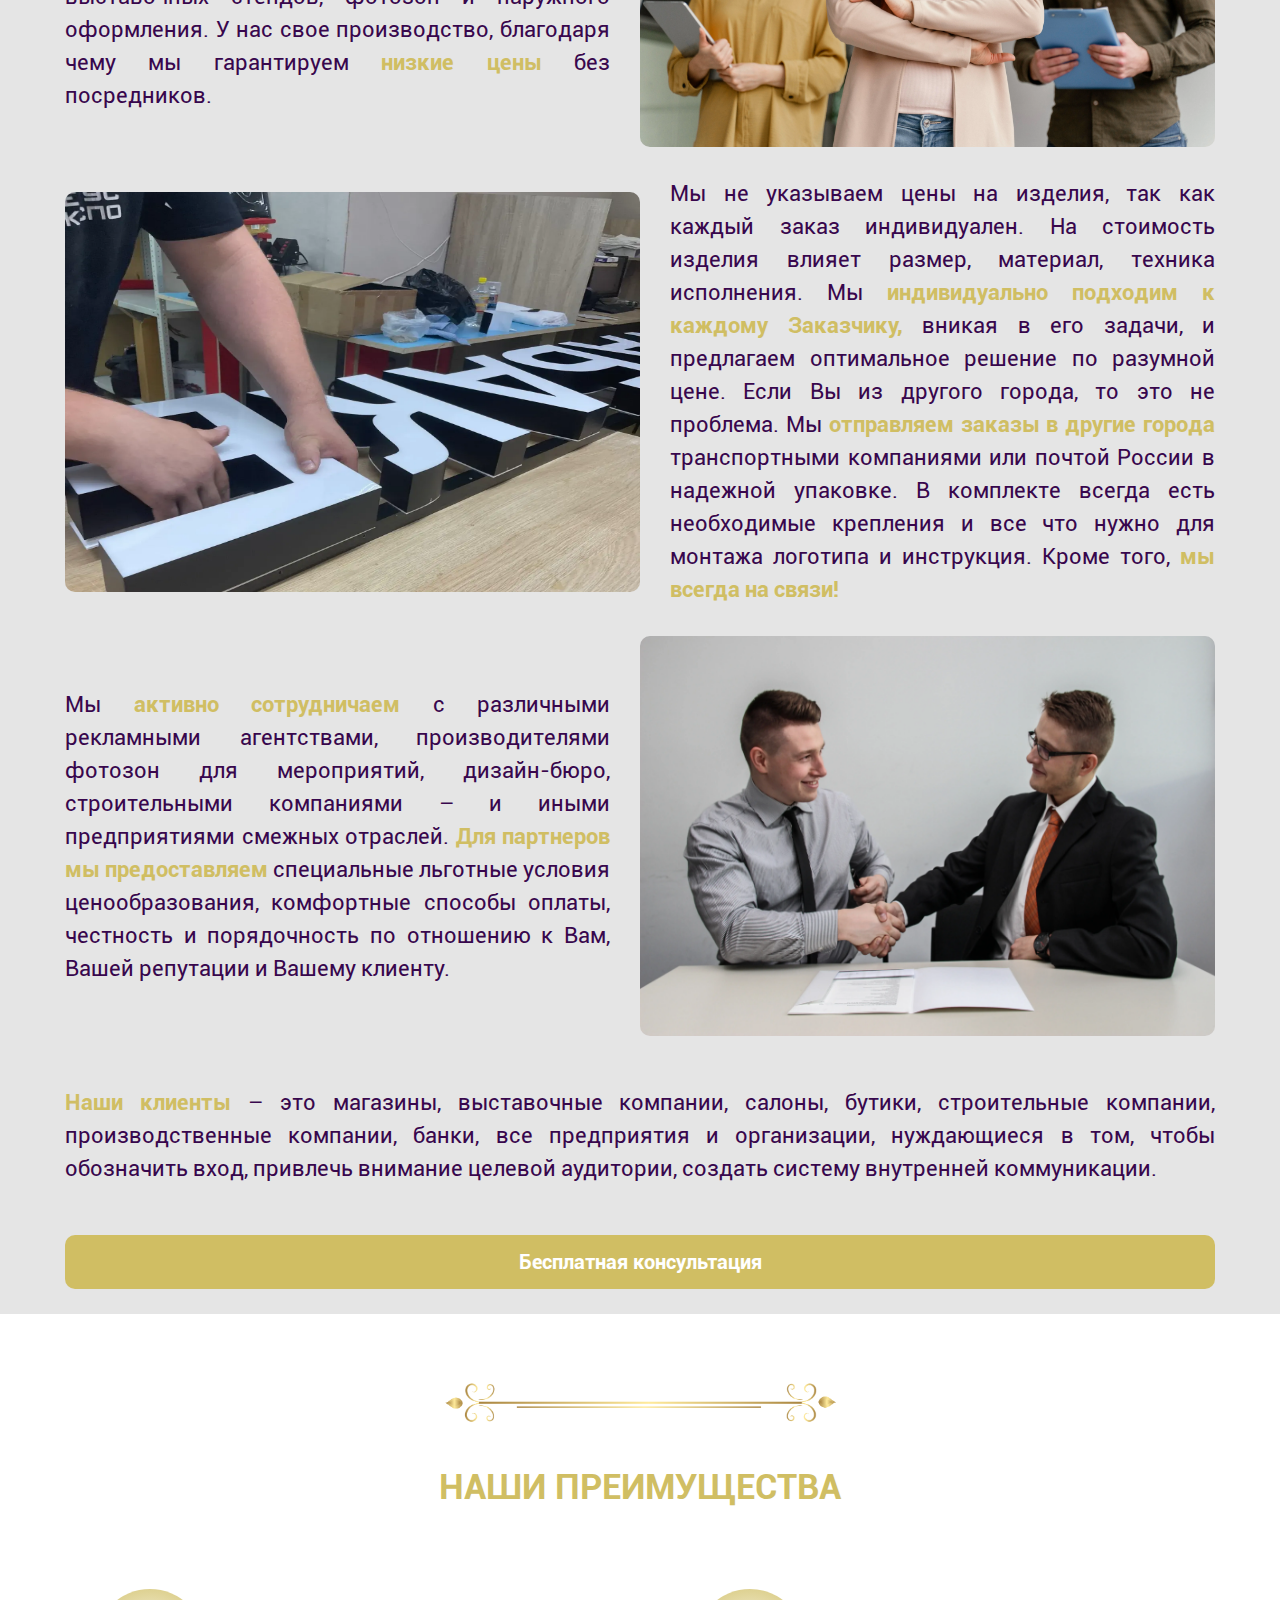
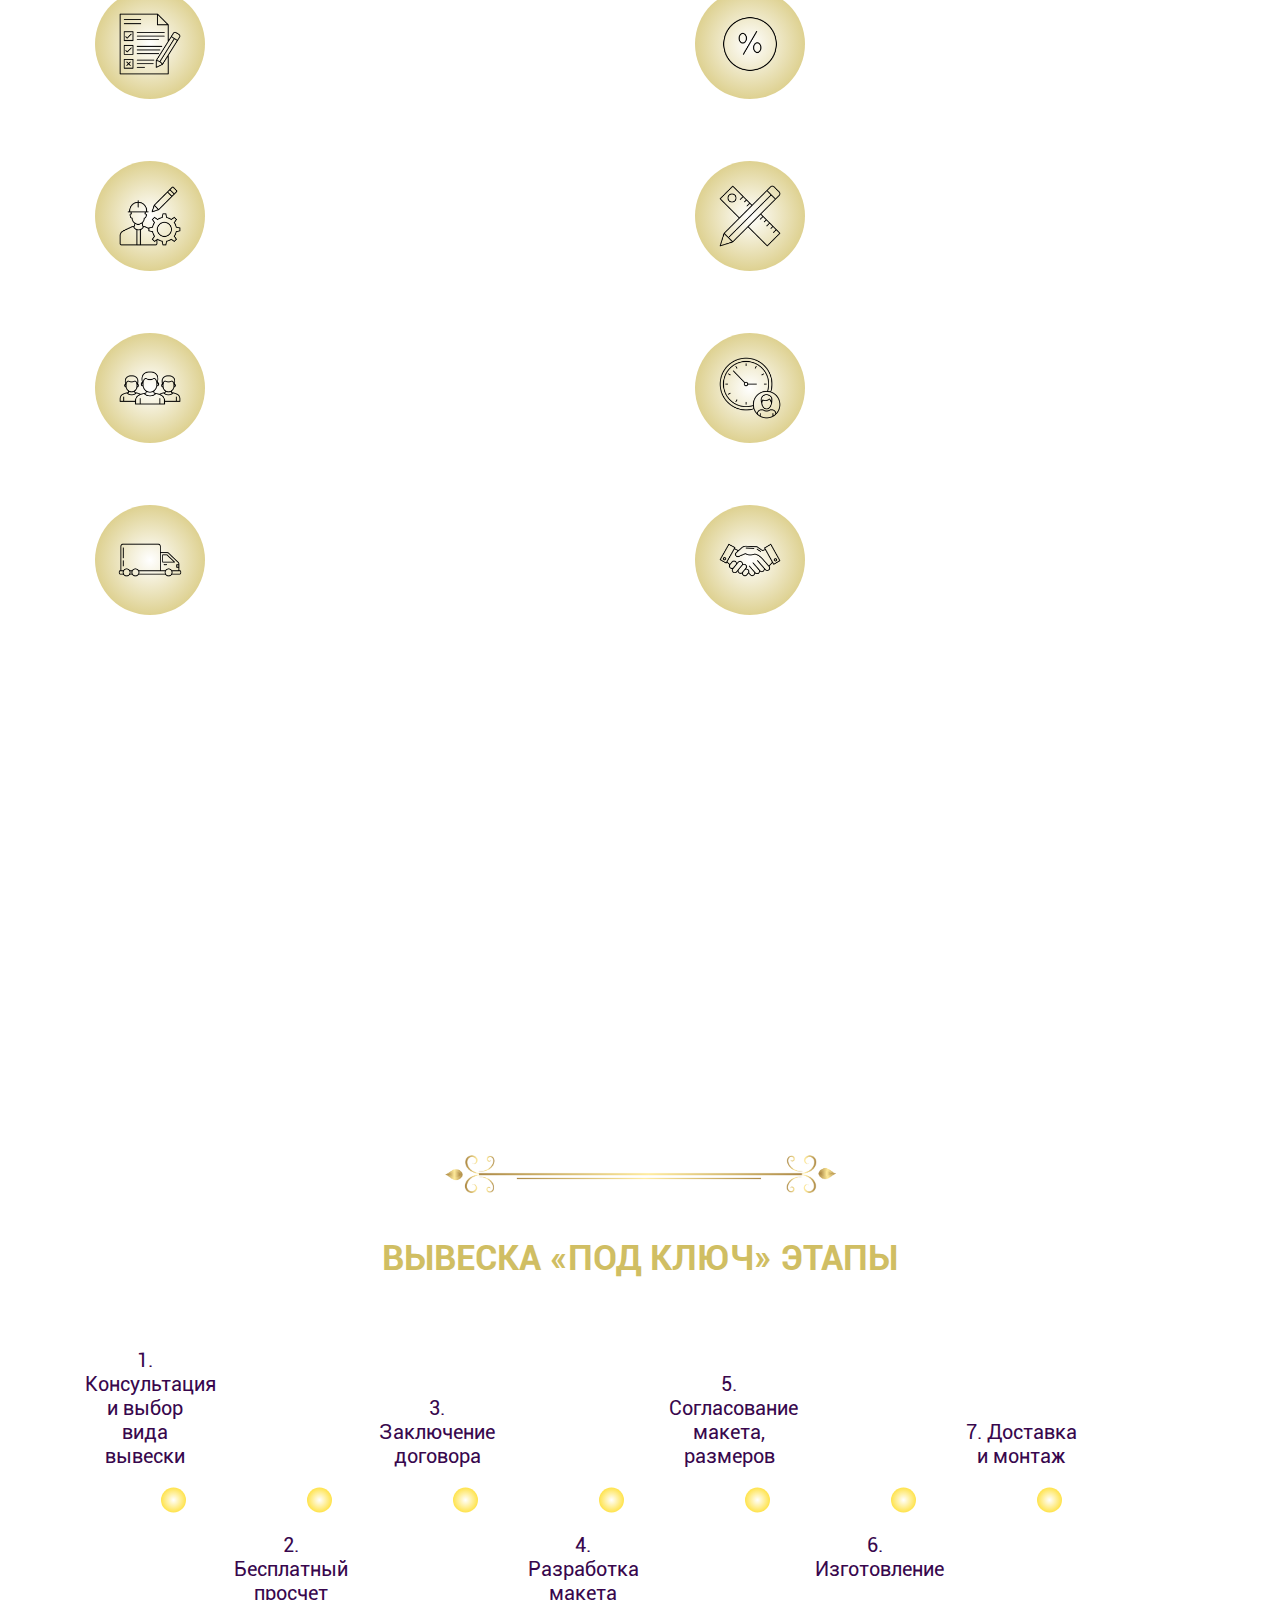
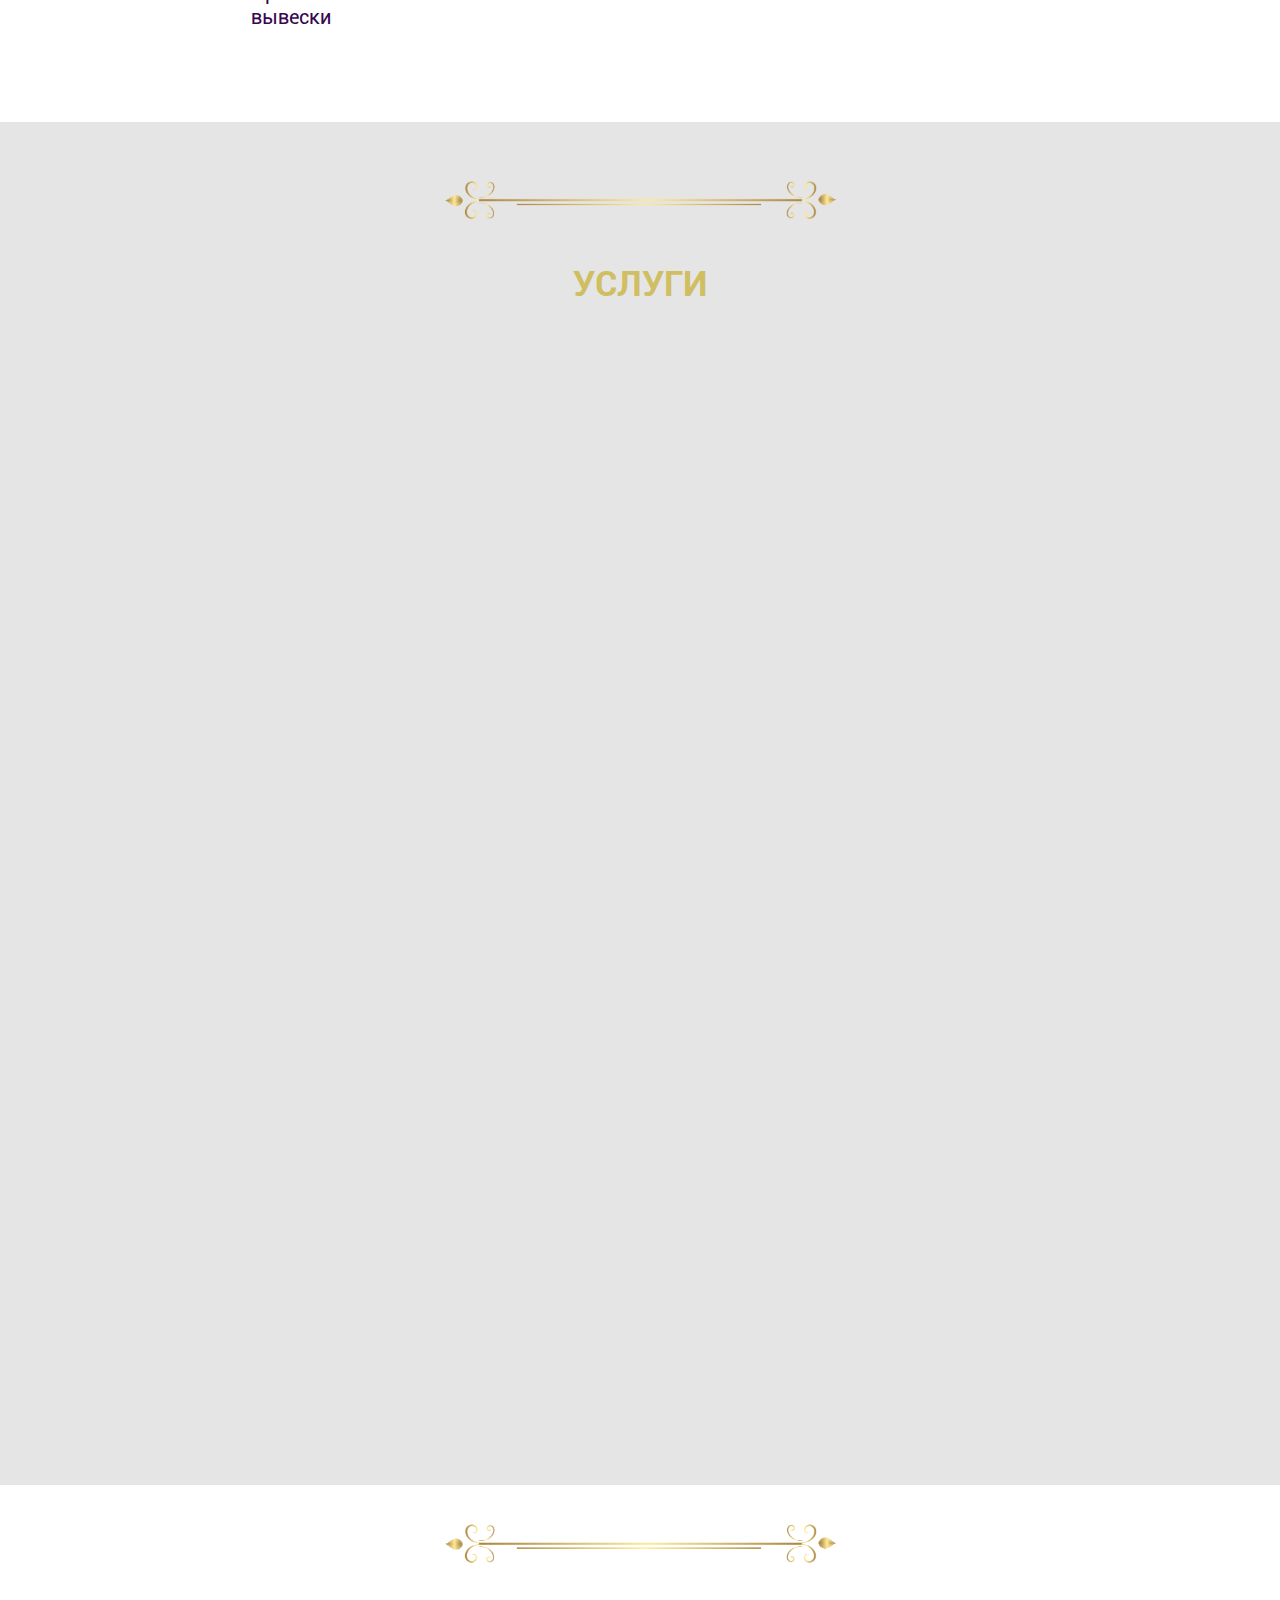
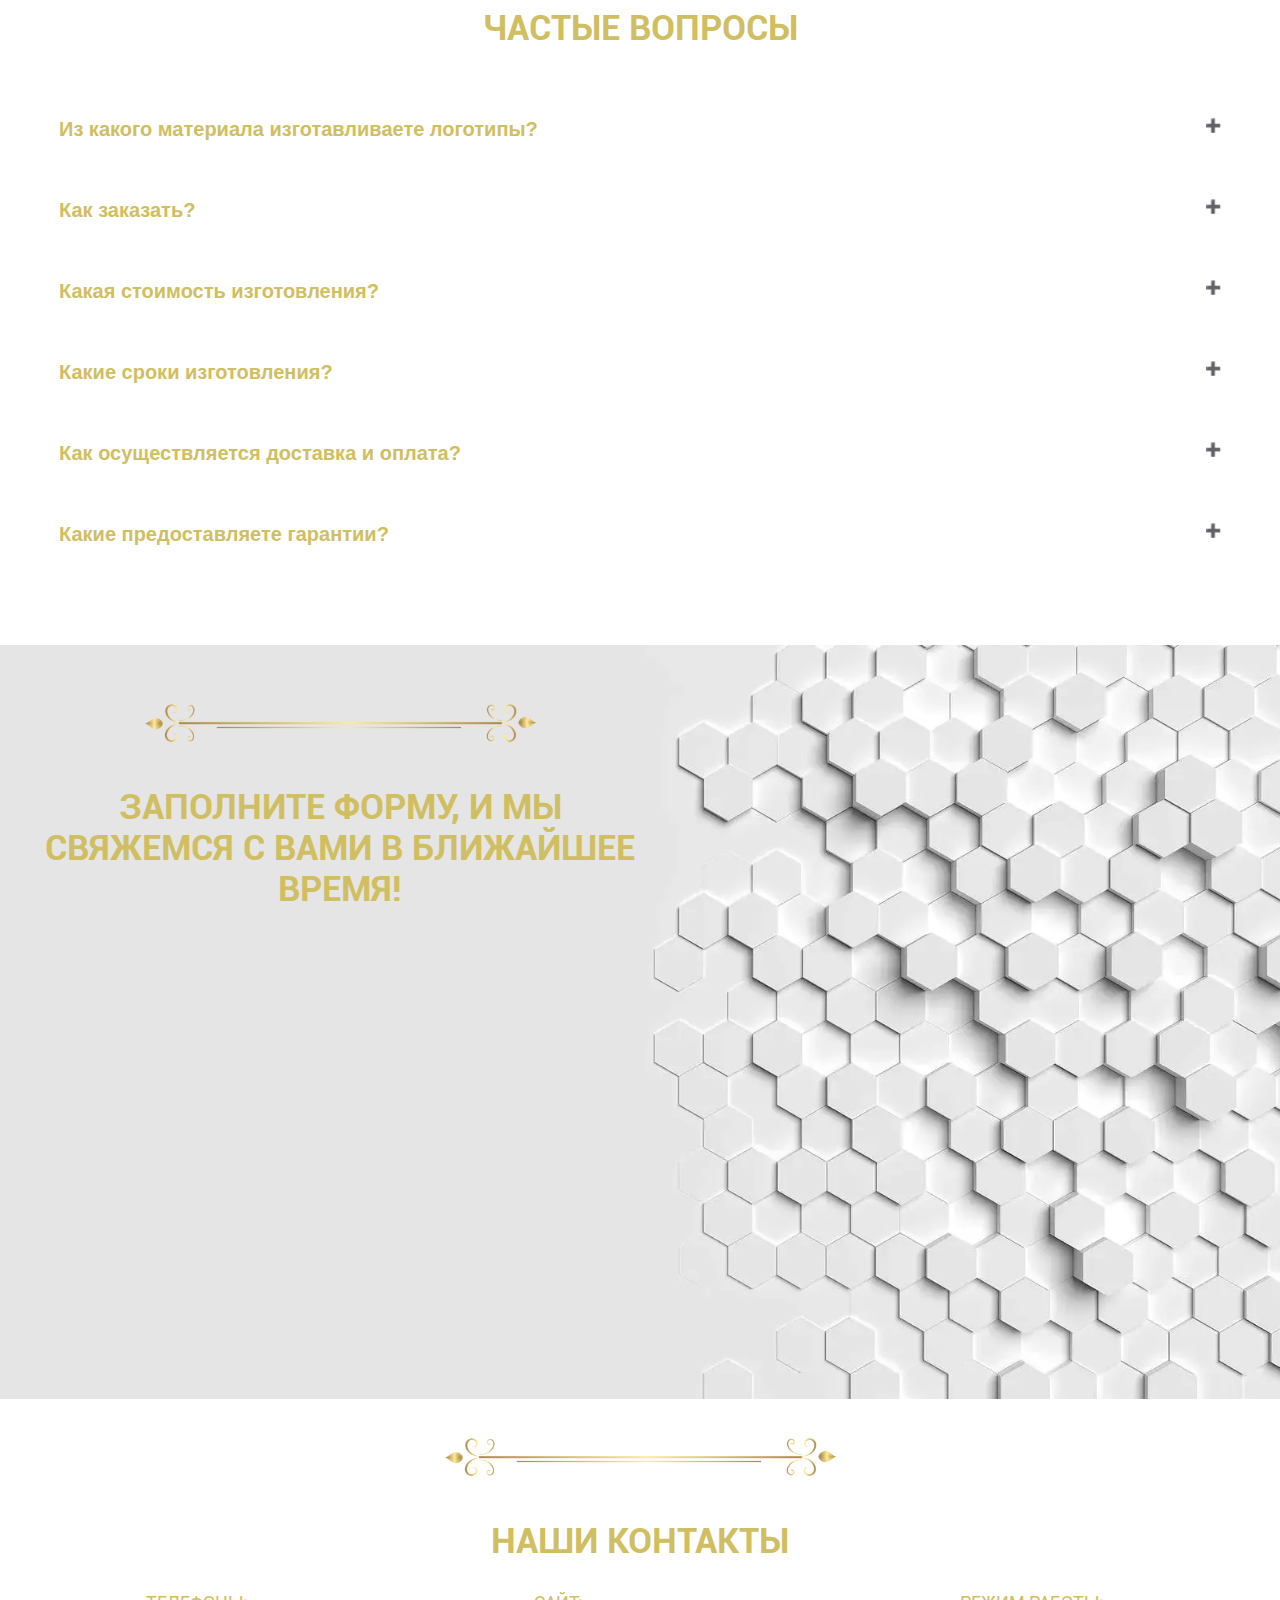
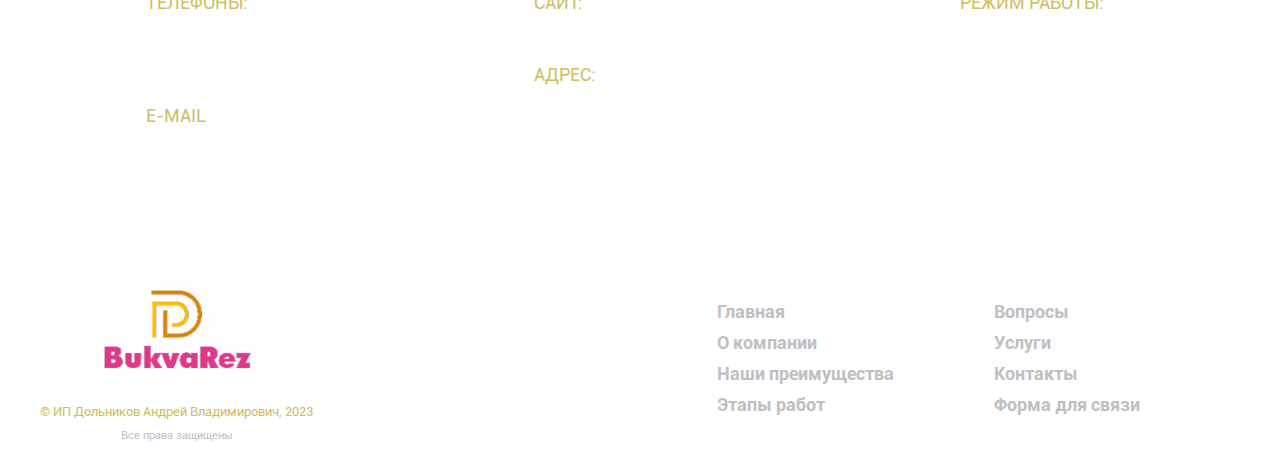
==== commit bca76f99: "formsubmit" ====
--- a/index.html
+++ b/index.html
@@ -13,13 +13,6 @@
     <link rel="stylesheet" href="styles/adaptive.css">
 </head>
 <body>
-<!--<div class="progress">
-    <div class="container">
-        <div class="progress-container">
-            <div class="progress-bar" id="myBar"></div>
-        </div>
-    </div>
-</div>-->
 <header class="header" id="header">
     <div class="container">
         <div class="header-top">
@@ -82,11 +75,6 @@
                             <img src="images/whatsapp.png" alt="whatsapp">
                         </a>
                     </div>
-                    <!--<div class="header-contact-item">
-                        <a class="header-contact-link" href="tg://resolve?domain=@Narujka123" target="_blank">
-                            <img src="images/telegram.png" alt="telegram">
-                        </a>
-                    </div>-->
                     <div class="header-contact-item">
                         <a class="header-contact-link"
                            href="https://www.instagram.com/invites/contact/?i=v0fz5wr1375f&utm_content=e6vxvm9"
@@ -127,19 +115,12 @@
                 </div>
             </div>
         </div>
-
-
     </div>
 </header>
 <nav class="header-bottom">
     <ul class="header-menu">
-        <!--  <li class="header-menu-item ">
-              <a class="header-menu-link" href="#">
-                  ГЛАВНАЯ
-              </a>
-          </li>-->
         <li class="header-menu-item">
-            <a class="header-menu-link" href="#" id="about">
+            <a class="header-menu-link" href="#about-company" id="about" onclick="closeNav()">
                 О КОМПАНИИ
             </a>
         </li>
@@ -200,99 +181,25 @@
                 </li>
             </ul>
         </li>
-        <!--<li class="header-menu-item">
-            <a class="header-menu-link" href="#">
-                НАШИ РАБОТЫ
-            </a>
-        </li>-->
         <!--    <li class="header-menu-item">
                 <a class="header-menu-link" href="#">
                     ОТЗЫВЫ
                 </a>
             </li>-->
         <li class="header-menu-item">
-            <a class="header-menu-link" href="#" id="contacts">
+            <a class="header-menu-link" href="#contacts-company" id="contacts" >
                 КОНТАКТЫ
             </a>
         </li>
     </ul>
 </nav>
 <section class="slider">
-
-    <!--<div class="slider-wrapper">
-        <div class="arrow-prev">
-            <svg version="1.1" id="Capa_1" xmlns="http://www.w3.org/2000/svg" xmlns:xlink="http://www.w3.org/1999/xlink" x="0px" y="0px"
-                 width="50px" height="50px" viewBox="0 0 612 612" style="enable-background:new 0 0 612 612;" xml:space="preserve"><g><g id="_x31_0_25_"><g><path d="M306,0C136.992,0,0,136.992,0,306s136.992,306,306,306c168.988,0,306-136.992,306-306S475.008,0,306,0z M306,573.75
-        C158.125,573.75,38.25,453.875,38.25,306C38.25,158.125,158.125,38.25,306,38.25c147.875,0,267.75,119.875,267.75,267.75
-        C573.75,453.875,453.875,573.75,306,573.75z M392.751,142.749c-7.478-7.478-19.584-7.478-27.043,0l-146.44,146.44
-        c-4.59,4.59-6.005,10.863-4.953,16.811c-1.052,5.929,0.382,12.221,4.953,16.811l146.44,146.44c7.479,7.459,19.584,7.459,27.043,0
-        c7.478-7.478,7.478-19.584,0-27.043L256.543,306l136.188-136.189C400.21,162.333,400.21,150.227,392.751,142.749z"/></g></g></g><g></g><g></g><g></g><g></g><g></g><g></g><g></g><g></g><g></g><g></g><g></g><g></g><g></g><g></g><g></g></svg>
-        </div>
-        <div class="slider-inner">
-            <div class="slide-holder">
-                <div class="slide-inner">
-                    <div class="slide-content content-left">
-                        <h2>Увеличим узнаваемость <span>Вашей компании!</span></h2>
-                       &lt;!&ndash; <a href="#form"><button class="btn-slide">Узнать подробнее</button></a>&ndash;&gt;
-                    </div>
-                </div>
-            </div>
-            <div class="slide-holder">
-                <div class="slide-inner">
-                    <div class="slide-content content-right">
-                        <h2>Собственное производство. <br> <span>Гарантия 2 года.</span></h2>
-                    </div>
-                </div>
-            </div>
-            <div class="slide-holder">
-                <div class="slide-inner">
-                    <div class="slide-content">
-
-                    </div>
-                </div>
-            </div>
-        </div>
-        <div class="arrow-next">
-            <?xml version="1.0" ?>
-            <svg viewBox="0 0 32 32" xmlns="http://www.w3.org/2000/svg"><title/>
-                <g data-name="Layer 2" id="Layer_2">
-                    <path d="M1,16A15,15,0,1,1,16,31,15,15,0,0,1,1,16Zm28,0A13,13,0,1,0,16,29,13,13,0,0,0,29,16Z"/>
-                    <path d="M12.13,21.59,17.71,16l-5.58-5.59a1,1,0,0,1,0-1.41h0a1,1,0,0,1,1.41,0l6.36,6.36a.91.91,0,0,1,0,1.28L13.54,23a1,1,0,0,1-1.41,0h0A1,1,0,0,1,12.13,21.59Z"/>
-                </g>
-            </svg>
-        </div>
-    </div>-->
-    <!-- <p class="slogan-text"></p>-->
     <div class="marquee"><span>Увеличим узнаваемость Вашей компании!</span></div>
     <div class="banner">
         <div class="banner-about wow animate__zoomIn animate__slow">Производство рекламных вывесок</div>
     </div>
 </section>
 <section class="about" id="about-company">
-    <div class="popup-fade" id="popup">
-        <form class="form-send popup" action="https://formspree.io/f/moqrboea" method="POST">
-            <div class="close" id="close">
-                <img src="images/close.png" alt="close">
-            </div>
-            <label>
-                Ваше имя:
-                <input type="text" name="name">
-            </label>
-            <label>
-                Ваш телефон:
-                <input type="tel" name="phone">
-            </label>
-            <label>
-                Ваше сообщение:
-                <textarea name="message"></textarea>
-            </label>
-            <label class="checkbox">
-                <input type="checkbox" required>Я ознакомился с <a href="Policy.pdf" target="_blank">политикой
-                конфиденциальности</a>
-            </label>
-            <button type="submit" id="submit2" class="btn-slide btn-submit">Отправить</button>
-        </form>
-    </div>
     <div class="container">
         <div class="advantages-element">
             <img src="images/element.png" alt="line">
@@ -309,7 +216,7 @@
                     выставочных стендов,
                     фотозон и наружного оформления. У нас свое производство, благодаря чему мы гарантируем <span>низкие
                     цены</span> без
-                   посредников.</p>
+                    посредников.</p>
                 <div class="about-image">
                     <img src="images/photos/business.webp" alt="business">
                 </div>
@@ -353,7 +260,7 @@
                     вход,
                     привлечь внимание целевой аудитории, создать систему внутренней коммуникации.</p>
             </div>
-            <button class="btn-slide" id="popup-button">Бесплатная консультация</button>
+            <a href="#form-section" class="btn-slide consultation">Бесплатная консультация</a>
         </div>
     </div>
 </section>
@@ -495,7 +402,6 @@
         <div class="examples">
             <div class="example-item wow animate__fadeIn" data-wow-duration="5s">
                 <div class="card2 card2-1">
-                   <!-- <img src="images/photos/2.webp" alt="Без подсветки">-->
                     <div class="click">Нажмите</div>
                 </div>
                 <div class="overlay">
@@ -507,7 +413,6 @@
             </div>
             <div class="example-item wow animate__fadeIn" data-wow-duration="5s">
                 <div class="card2 card2-2">
-                    <<!--img src="images/photos/22.webp" alt="С подсветкой">-->
                     <div class="click">Нажмите</div>
                 </div>
                 <div class="overlay">
@@ -519,7 +424,6 @@
             </div>
             <div class="example-item wow animate__fadeIn" data-wow-duration="5s">
                 <div class="card2 card2-3">
-                    <<!--img src="images/photos/27.webp" alt="Панели-кронштейны">-->
                     <div class="click">Нажмите</div>
                 </div>
                 <div class="overlay">
@@ -531,7 +435,6 @@
             </div>
             <div class="example-item wow animate__fadeIn" data-wow-duration="5s">
                 <div class="card2 card2-4">
-                    <!--<img src="images/photos/36.webp" alt="Плоские буквы">-->
                     <div class="click">Нажмите</div>
                 </div>
                 <div class="overlay">
@@ -543,7 +446,6 @@
             </div>
             <div class="example-item wow animate__fadeIn" data-wow-duration="5s">
                 <div class="card2 card2-5">
-                    <!--<img src="images/photos/39.webp" alt="Одежда">-->
                     <div class="click">Нажмите</div>
                 </div>
                 <div class="overlay">
@@ -555,7 +457,6 @@
             </div>
             <div class="example-item wow animate__fadeIn" data-wow-duration="5s">
                 <div class="card2 card2-6">
-                    <!--<img src="images/photos/42.webp" alt="Мох">-->
                     <div class="click">Нажмите</div>
                 </div>
                 <div class="overlay">
@@ -567,7 +468,6 @@
             </div>
             <div class="example-item wow animate__fadeIn" data-wow-duration="5s">
                 <div class="card2 card2-7">
-                   <!-- <img src="images/photos/46.webp" alt="Лазерная резка">-->
                     <div class="click">Нажмите</div>
                 </div>
                 <div class="overlay">
@@ -579,7 +479,6 @@
             </div>
             <div class="example-item wow animate__fadeIn" data-wow-duration="5s">
                 <div class="card2 card2-8">
-                    <!--<img src="images/photos/51.webp" alt="Гравировка">-->
                     <div class="click">Нажмите</div>
                 </div>
                 <div class="overlay">
@@ -621,7 +520,7 @@
                         Если у Вас уже разработан макет логотипа, то просим выслать его для просчета в формате EPS/CDR.
                         Шрифты должны быть переведены в кривые линии (curves). Контуры замкнуты. Цветовой профиль CMYK.
                         Размер файла должен соответствовать физическому размеру изделия.
-                        Если нужна консультация или разработка рекламной вывески, оставляйте <a href="#form">заявку</a>
+                        Если нужна консультация или разработка рекламной вывески, оставляйте <a href="#form-section">заявку</a>
                         и мы свяжемся с Вами
                         в ближайшее время. Вы также можете написать нам Whatsapp или позвонить +79167334452
                         Обращаем ваше внимание на то, что регистрацию вывески в органах муниципальной власти наши
@@ -747,7 +646,7 @@
         </div>
     </div>
 </section>-->
-<section class="form" id="form">
+<section class="form" id="form-section">
     <div class="container">
         <div class="advantages-element form-element">
             <img src="images/element.png" alt="line">
@@ -756,7 +655,7 @@
             <h2 class="title form-title">
                 Заполните форму, и мы свяжемся с вами в ближайшее время!
             </h2>
-            <form class="form-send wow animate__zoomIn" data-wow-duration="2s" action="https://formspree.io/f/moqrboea"
+            <form class="form-send wow animate__zoomIn" data-wow-duration="2s" action="https://formsubmit.co/622020cf6e99fbc74bf24c35cd0d79b6"
                   method="POST">
                 <label>
                     Ваше имя:
@@ -764,18 +663,51 @@
                 </label>
                 <label>
                     Ваш телефон:
-                    <input type="tel" name="phone" id="phone" required>
+                    <input type="tel" name="phone" id="phone1" required>
                 </label>
                 <label>
                     Ваше сообщение:
-                    <textarea name="message"></textarea>
+                    <textarea name="message" required></textarea>
                 </label>
                 <label class="checkbox">
-                    <input type="checkbox" required>Я ознакомился с <a href="Policy.pdf" target="_blank">политикой
-                    конфиденциальности</a>
+                    <input type="checkbox" required>
+                    <div class="agreement">Нажимая на кнопку, я даю согласие на обработку персональных данных и
+                        соглашаюсь с
+                        <a href="Policy.pdf" target="_blank">политикой конфиденциальности</a>
+                    </div>
                 </label>
-                <button type="submit" id="submit" class="btn-slide btn-submit">Отправить</button>
+                <button type="submit" id="submit1" class="btn-slide btn-submit">Отправить</button>
+               <!-- <input type="hidden" name="_next" value="https://yourdomain.co/thanks.html">-->
+                <input type="hidden" name="_subject" value="Новое сообщение с Bukvarez!">
+                <input type="hidden" name="_template" value="table">
             </form>
+
+  <!--          <form action="https://testologia.site/checkout" method="post" id="form1" class="form-send">
+                <label>
+                    <input type="text" placeholder="Ваше имя" id="name1">
+                    <div class="error">Введите имя</div>
+                </label>
+                <label>
+                    <input type="text" placeholder="Ваш телефон" id="phone1">
+                    <div class="error">Введите номер телефона</div>
+                </label>
+                <div class="btn">
+                    <button type="button" class="btn-gradient btn-form" id="submit1">
+                        Нужна консультация
+                    </button>
+                </div>
+                <label>
+                    <input type="checkbox" class="check" id="check1">
+                    <span>
+                        <img src="images/tick.png" alt="tick">
+                    </span>
+                    <div class="agreement" id="agreement1">Нажимая на кнопку, я даю согласие на обработку персональных данных и
+                        соглашаюсь с
+                        <a href="#">политикой конфиденциальности</a>
+                    </div>
+                    <div class="error-check" id="error-check1">Мы не получили Вашего <span>согласия</span></div>
+                </label>
+            </form>-->
         </div>
     </div>
 </section>
@@ -851,7 +783,7 @@
                         <a href="#contacts-company" class="footer-menu-item">Контакты</a>
                     </li>
                     <li>
-                        <a href="#form">Форма для связи</a>
+                        <a href="#form-section">Форма для связи</a>
                     </li>
                 </ul>
             </div>
@@ -859,6 +791,12 @@
     </div>
 </footer>
 <div class="upbtn" style="bottom: 15px;"></div>
+<!--<div class="loader-center" id="loader">
+    <div class="lds-ripple">
+        <div></div>
+        <div></div>
+    </div>
+</div>-->
 
 <script src="scripts/jquery.min.js"></script>
 <script src="scripts/jquery.inputmask.min.js"></script>
--- a/styles/style.css
+++ b/styles/style.css
@@ -33,31 +33,6 @@
     background-attachment: fixed;
 }
 
-/*-------progress-bar---------*/
-
-/*!* Стиль заголовка: фиксированная позиция (всегда оставайтесь наверху) *!
-.progress {
-  position: fixed;
-  top: 0;
-  z-index: 1;
-  width: 100%;
-  background-color: #f1f1f1;
-}
-
-!* Контейнер прогресса (серый фон) *!
-.progress-container {
-  width: 100%;
-  height: 8px;
-  background: #ccc;
-}
-
-!* Индикатор прогресса (индикатор прокрутки) *!
-.progress-bar {
-  height: 8px;
-  background: #d0be63;
-  width: 0;
-}*/
-
 .container {
     max-width: 1200px;
     margin: 0 auto;
@@ -148,7 +123,7 @@
     position: fixed;
     z-index: 100;
     right: 0;
-    top: 30%;
+    top: 50%;
 }
 
 .header-contact-link img {
@@ -262,8 +237,6 @@
     top: 0;
     z-index: 10;
     background-color: rgba(56, 7, 77, .9);
-    background-position: top;
-    background-size: cover;
     padding: 20px 0;
 }
 
@@ -342,61 +315,6 @@
     margin-bottom: 10px;
 }
 
-
-/*
-!*------carousel-----*!
-.cd-resize-img {
-    position: absolute;
-    top: 0;
-    left: 0;
-    height: 100%;
-    width: 0;
-    overflow: hidden;
-    !* Force Hardware Acceleration in WebKit *!
-    transform: translateZ(0);
-    backface-visibility: hidden;
-}
-
-.is-visible .cd-resize-img {
-    width: 50%;
-    !* bounce in animation of the modified image *!
-    animation: cd-bounce-in 0.7s;
-}
-
-@keyframes cd-bounce-in {
-    0% {
-        width: 0;
-    }
-    60% {
-        width: 55%;
-    }
-    100% {
-        width: 50%;
-    }
-}
-*/
-
-
-/*.main-slider {
-  background-color: white;
-  padding: 30px 0;
-}
-
-.main-carousel {
-  margin-top: 30px;
-}
-
-.main-carousel-image {
-  max-width: 1200px;
-  height: 70vh;
-}
-
-.main-carousel-image img {
-  border-radius: 10px;
-  width: 100%;
-  object-fit: cover;
-}*/
-
 /*----banner-------*/
 
 .marquee {
@@ -404,6 +322,7 @@
     width: 100%;
     overflow: hidden;
     white-space: nowrap;
+    padding: 20px 0;
 }
 
 .marquee span {
@@ -437,30 +356,29 @@
 }
 
 .banner {
-    background-image: url("../images/main3.webp"); /* Используемый образ - важно! */
+    background-image: url("../images/main3.webp");
     background-size: cover;
     background-position: center;
     background-repeat: no-repeat;
-    position: relative; /* Необходимо расположить вырезанный текст в середине изображения */
-    height: 80vh; /* Некоторая высота */
+    position: relative;
+    height: 80vh;
 }
 
 .banner-about {
-    background-color: rgb(0,0,0);
-    background-color: rgba(0,0,0, 0.4);
+    background-color: rgb(0, 0, 0);
+    background-color: rgba(0, 0, 0, 0.4);
     color: white;
     border: 10px solid #f1f1f1;
-    font-size: 50px; /* Адаптивный размер шрифта */
+    font-size: 50px;
     font-weight: bold;
-    margin: 0 auto; /* Центр текстового контейнера */
+    margin: 0 auto;
     padding: 10px;
     width: 30%;
-    text-align: center; /* Текст по центру */
-    position: absolute; /* Текст положения */
-    top: 35%; /* Расположите текст посередине */
-    left: 70%; /* Расположите текст посередине */
-    transform: translate(-50%, -50%); /* Расположите текст посередине *//*
-    mix-blend-mode: screen; !* Это делает возможным вырезание текста *!*/
+    text-align: center;
+    position: absolute;
+    top: 35%;
+    left: 70%;
+    transform: translate(-50%, -50%);
     border-radius: 10px;
 }
 
@@ -508,7 +426,6 @@
 
 .about {
     padding-top: 60px;
-    /* background-image: url("../images/white2.jpg");*/
     background-color: #e5e5e5;
     position: relative;
 }
@@ -574,10 +491,16 @@
     cursor: pointer;
 }
 
+.consultation {
+    text-align: center;
+    text-decoration: none;
+}
+
 .clients p {
     width: 100%;
     margin-top: 50px;
 }
+
 
 
 /*-------advantages---------*/
@@ -639,11 +562,6 @@
     width: 70%;
     transition: .2s ease all;
 }
-
-/*
-.advantages-block-image:hover {
-  box-shadow: 0 0 20px 5px white;
-}*/
 
 .advantages-block:hover img {
     transform: scale(1.1);
@@ -796,24 +714,31 @@
 .card2-1, .card-1 {
     background-image: url("../images/photos/2.webp");
 }
+
 .card2-2, .card-2 {
     background-image: url("../images/photos/22.webp");
 }
+
 .card2-3, .card-3 {
     background-image: url("../images/photos/27.webp");
 }
+
 .card2-4, .card-4 {
     background-image: url("../images/photos/36.webp");
 }
+
 .card2-5, .card-5 {
     background-image: url("../images/photos/39.webp");
 }
+
 .card2-6, .card-6 {
     background-image: url("../images/photos/42.webp");
 }
+
 .card2-7, .card-7 {
     background-image: url("../images/photos/46.webp");
 }
+
 .card2-8, .card-8 {
     background-image: url("../images/photos/51.webp");
 }
@@ -900,7 +825,7 @@
 }
 
 .collapsible:after {
-    content: '\02795'; /* Символ юникода для знака "плюс" (+) */
+    content: '\02795';
     font-size: 13px;
     color: white;
     float: right;
@@ -908,7 +833,7 @@
 }
 
 .active:after {
-    content: '\2796'; /* Символ юникода для знака "минус" (-) */
+    content: '\2796';
 }
 
 /*-----scroll------*/
@@ -983,16 +908,35 @@
 
 .checkbox {
     font-size: 15px;
+    display: flex;
+    align-items: start;
 }
 
 .checkbox a {
     color: #8432a8;
 }
-
 
 .form-send input:focus,
 .form-send textarea:focus {
     outline: none;
+}
+
+.error, .error-check {
+    display: none;
+    color: #ad0707;
+    font-size: 14px;
+    margin-top: 10px;
+}
+
+.error-check {
+    margin-top: 10px;
+}
+
+.agreement {
+    margin-left: 27px;
+    font-size: 14px;
+    color: #38074d;
+    line-height: 1.286;
 }
 
 .btn-submit {
@@ -1007,30 +951,6 @@
     color: white;
 }
 
-.popup-fade {
-    display: none;
-}
-
-.popup-fade::before {
-    content: '';
-    background: #38074d;
-    position: fixed;
-    left: 0;
-    top: 0;
-    width: 100%;
-    height: 100%;
-    opacity: 0.8;
-    z-index: 300;
-}
-
-
-.popup.form-send {
-    position: fixed;
-    z-index: 300;
-    background-color: rgba(255, 255, 255, .9);
-    left: calc(50% - 250px);
-    top: 20%;
-}
 
 .close {
     position: absolute;
@@ -1119,7 +1039,6 @@
 
 .service-about {
     max-width: 50%;
-    /* color: #38074d;*/
     color: white;
     line-height: 1.5;
     letter-spacing: 2px;
@@ -1431,9 +1350,6 @@
   padding: 15px 0;
 }*/
 
-.slide-holder:focus {
-    outline: none;
-}
 
 /*
 .slide-content {
@@ -1464,6 +1380,10 @@
   text-align: right;
 }*/
 
+/*.slide-holder:focus {
+    outline: none;
+}
+
 .arrow-prev {
     position: absolute;
     left: 20px;
@@ -1484,7 +1404,7 @@
     width: 50px;
     height: 50px;
     cursor: pointer;
-}
+}*/
 
 /*----------more---------*/
 
@@ -1687,3 +1607,69 @@
     align-items: center;
 }
 
+/*------loader----*/
+
+
+.loader-center {
+    position: fixed;
+    top: 0;
+    left: 0;
+    width: 100%;
+    height: 100%;
+    background-color: rgba(37, 37, 45, 0.6);
+    display: none;
+    justify-content: center;
+    align-items: center;
+}
+
+.lds-ripple {
+    display: inline-block;
+    position: relative;
+    width: 80px;
+    height: 80px;
+}
+
+.lds-ripple div {
+    position: absolute;
+    border: 4px solid #d0be63;
+    opacity: 1;
+    border-radius: 50%;
+    animation: lds-ripple 1s cubic-bezier(0, 0.2, 0.8, 1) infinite;
+}
+
+.lds-ripple div:nth-child(2) {
+    animation-delay: -0.5s;
+}
+
+@keyframes lds-ripple {
+    0% {
+        top: 36px;
+        left: 36px;
+        width: 0;
+        height: 0;
+        opacity: 0;
+    }
+    4.9% {
+        top: 36px;
+        left: 36px;
+        width: 0;
+        height: 0;
+        opacity: 0;
+    }
+    5% {
+        top: 36px;
+        left: 36px;
+        width: 0;
+        height: 0;
+        opacity: 1;
+    }
+    100% {
+        top: 0;
+        left: 0;
+        width: 72px;
+        height: 72px;
+        opacity: 0;
+    }
+}
+
+
--- a/styles/adaptive.css
+++ b/styles/adaptive.css
@@ -155,6 +155,20 @@
 
 @media all and (max-width: 768px) {
 
+    .header .container {
+        padding: 0;
+    }
+
+    .header {
+        position: sticky;
+        top: 0;
+        z-index: 50;
+        background-color: rgba(56, 7, 77, .9);
+        background-position: top;
+        background-size: cover;
+        padding: 10px 0;
+    }
+
     .banner-about {
         margin: 0 auto;
         width: 50%;
@@ -192,16 +206,6 @@
         display: inline-block;
     }
 
-    /*    .header-top {
-            background-image: url("../images/fon.jpg");
-            background-position: center;
-            background-size: cover;
-            position: fixed;
-            top: 0;
-            left: 0;
-            width: 100%;
-            z-index: 400;
-        }*/
     .header-info-item {
         width: 140px;
         align-self: center;
@@ -401,6 +405,22 @@
         margin: 10px 10px 0 0;
     }
 
+    .form-send label {
+        font-size: 15px;
+    }
+
+    .form-send input {
+        margin-top: 10px;
+    }
+
+    .agreement {
+        font-size: 12px;
+    }
+
+    .error, .error-check {
+        font-size: 12px;
+    }
+
     .popup.form-send {
         left: calc(50% - 200px);
     }
@@ -471,7 +491,7 @@
     }
 
     .banner-about {
-       border-width: 5px;
+        border-width: 5px;
         font-size: 25px;
     }
 
@@ -511,7 +531,6 @@
     }
 
     .form-send input, .form-send textarea {
-        margin-top: 15px;
         width: 280px;
         margin-left: 0;
     }
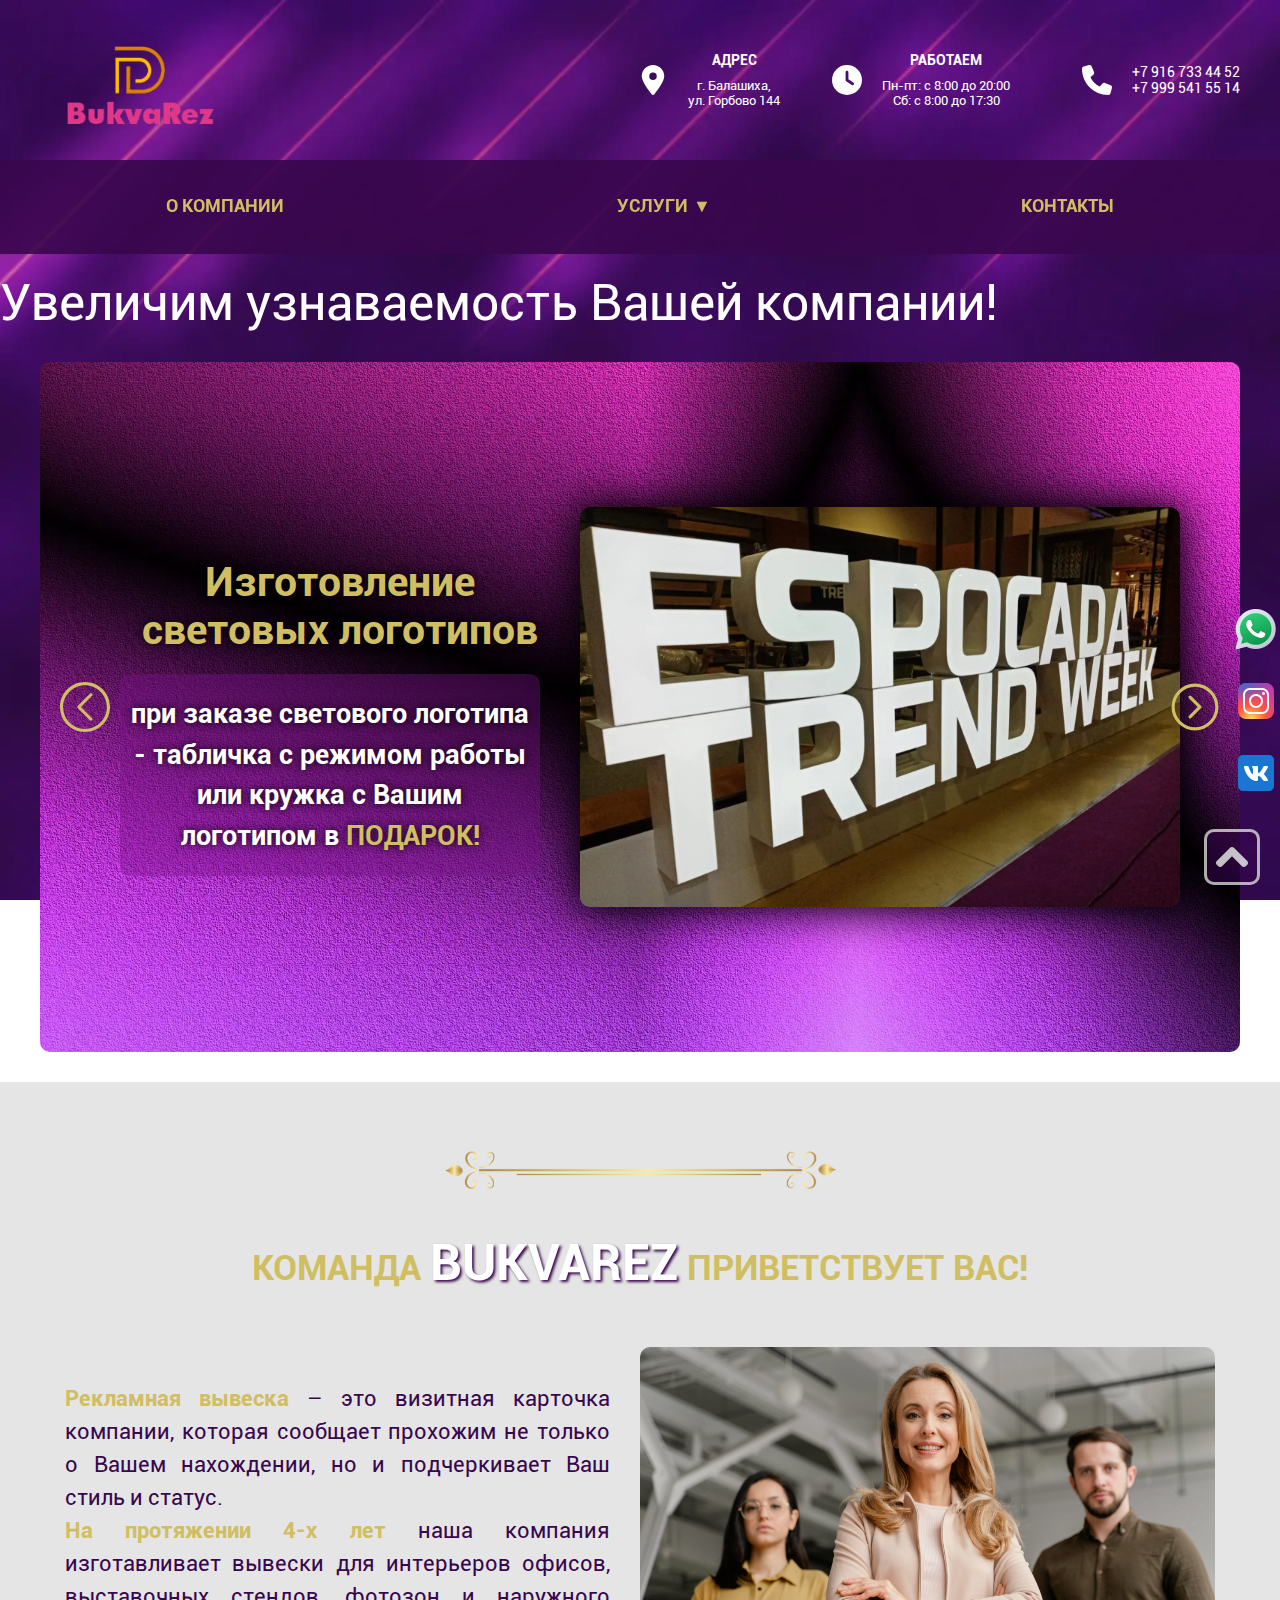
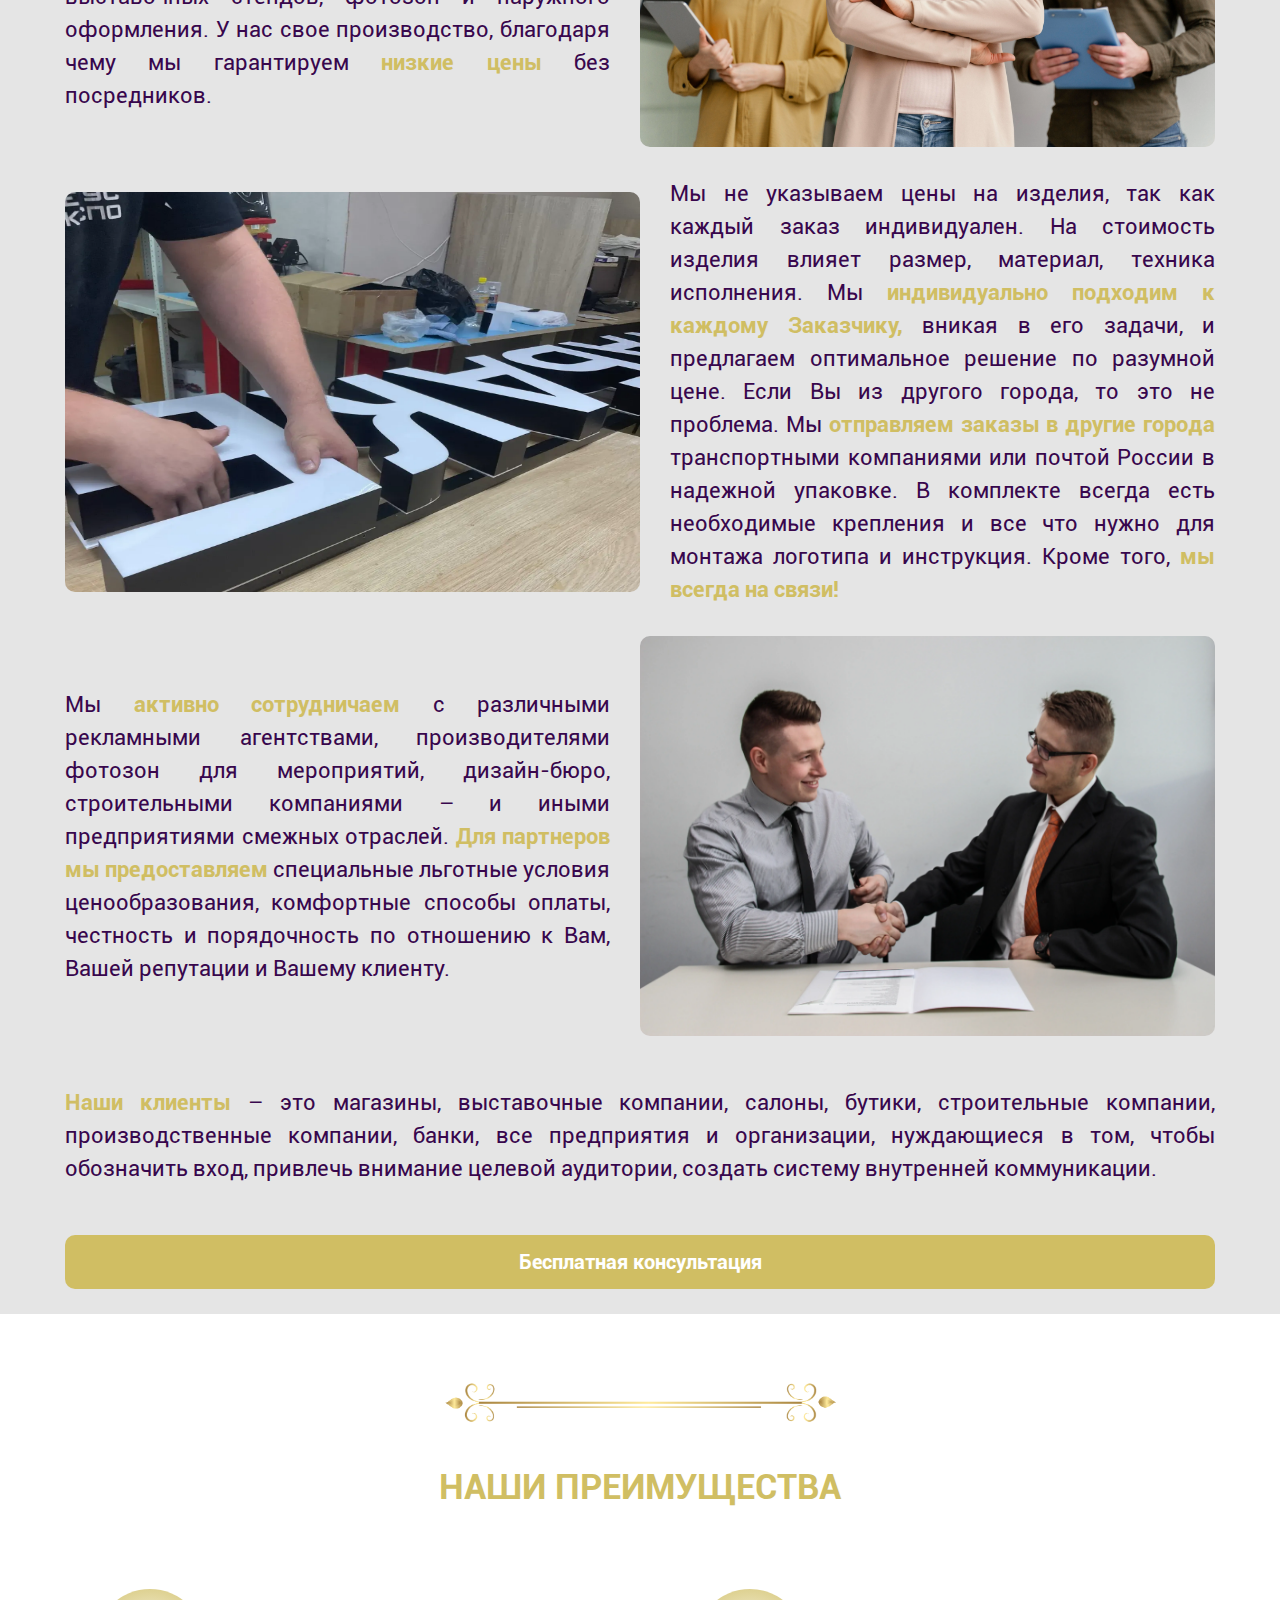
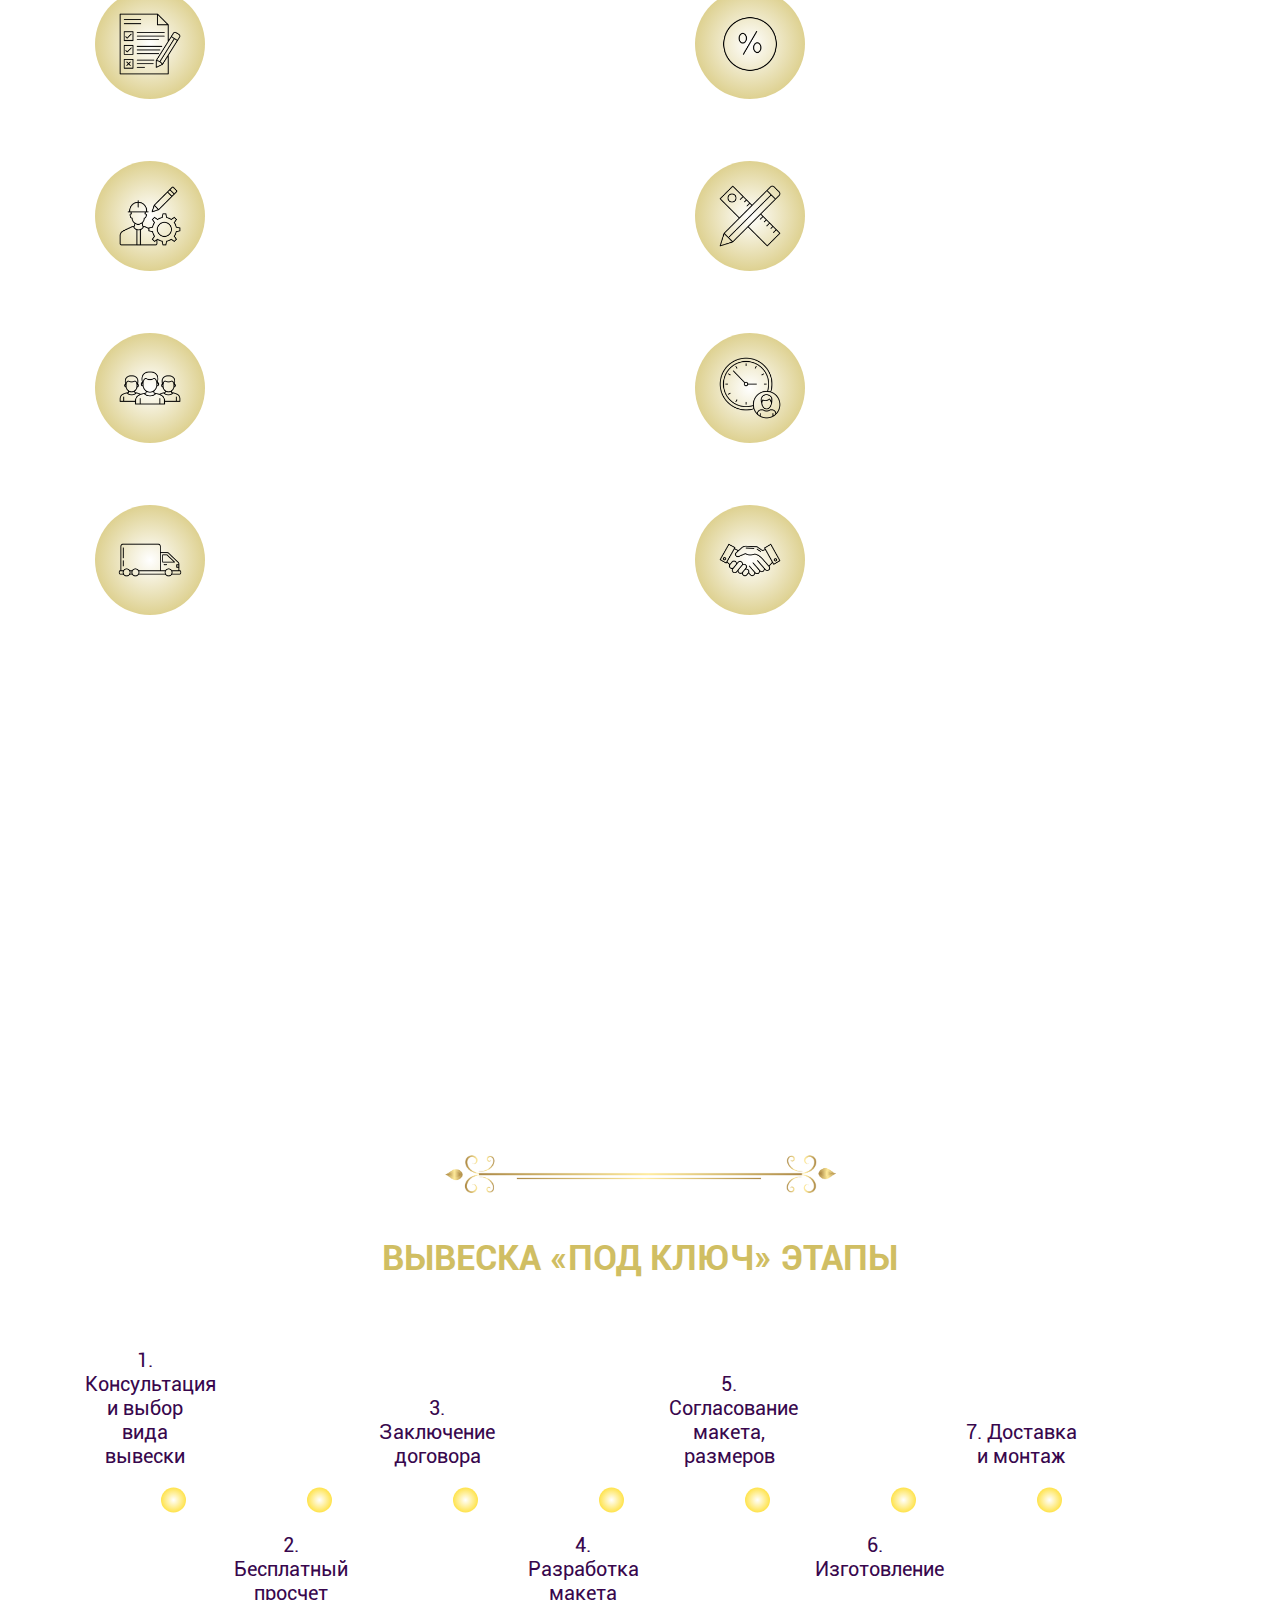
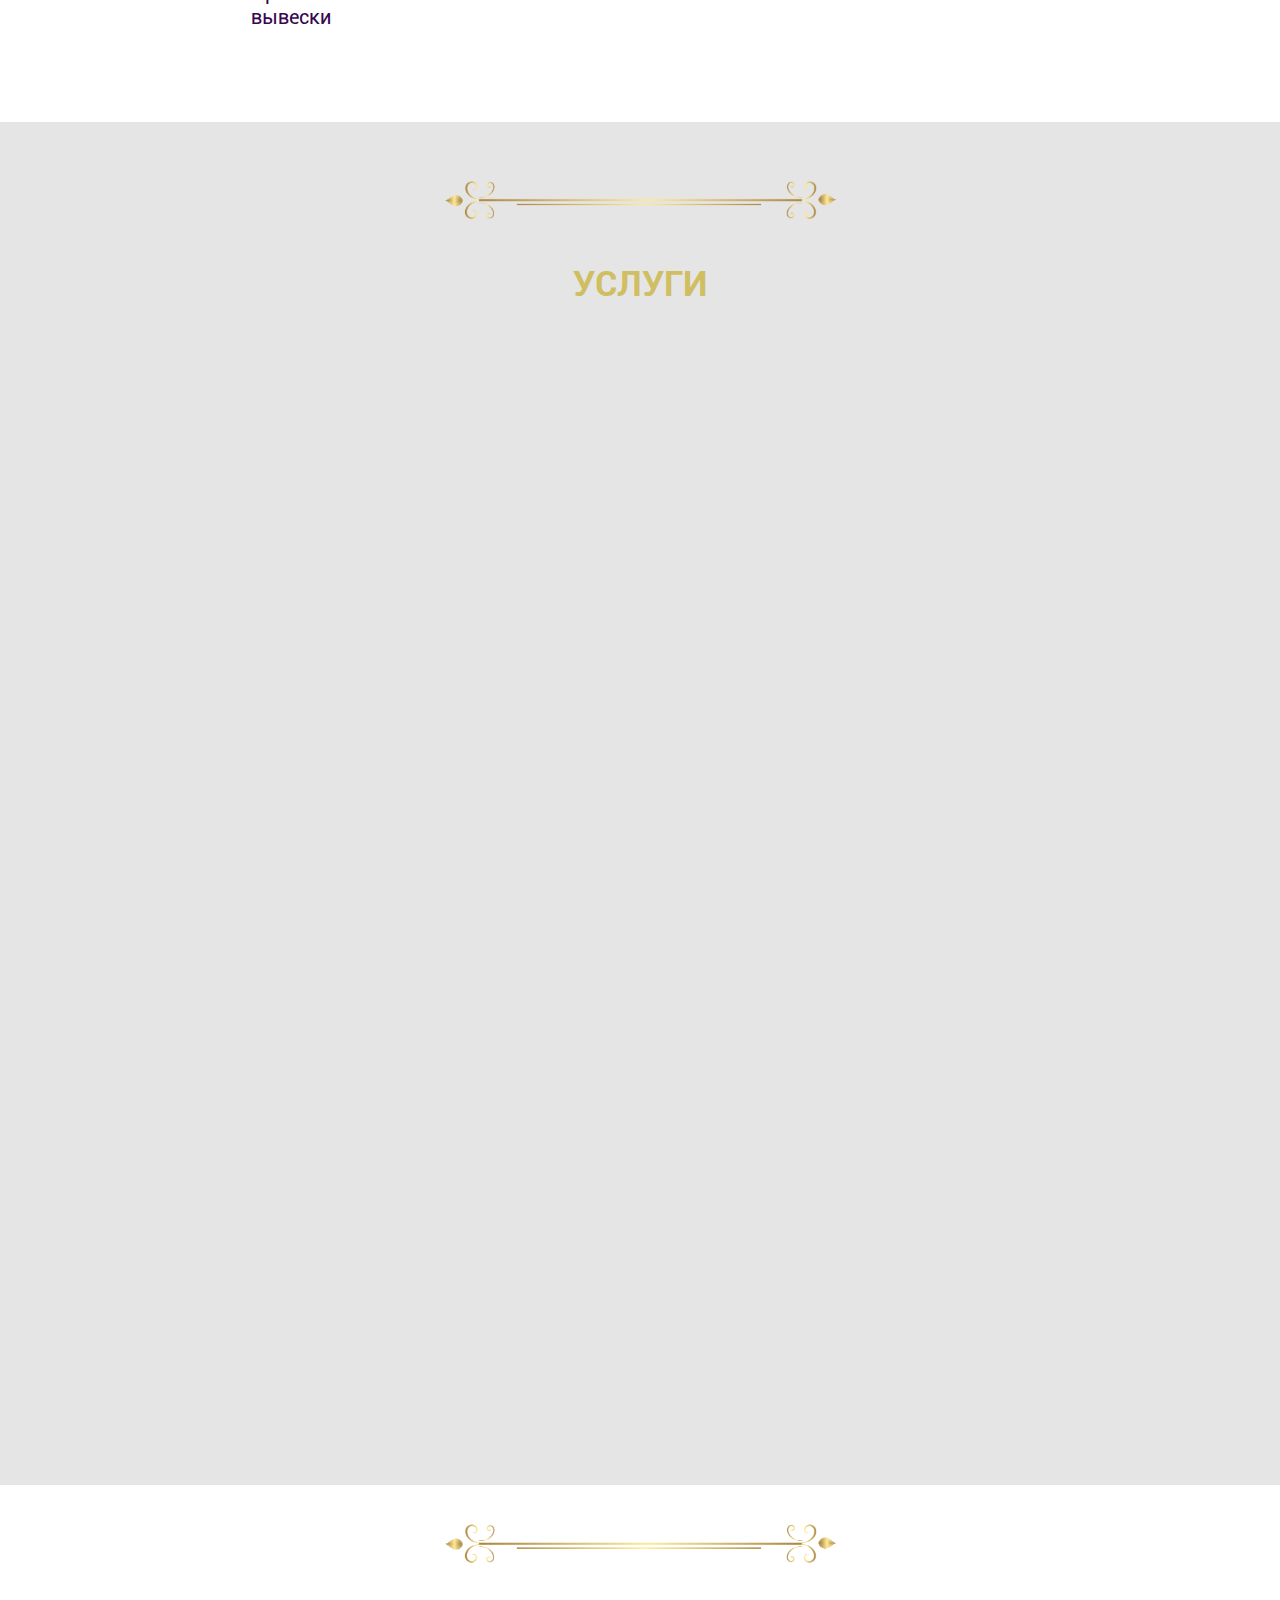
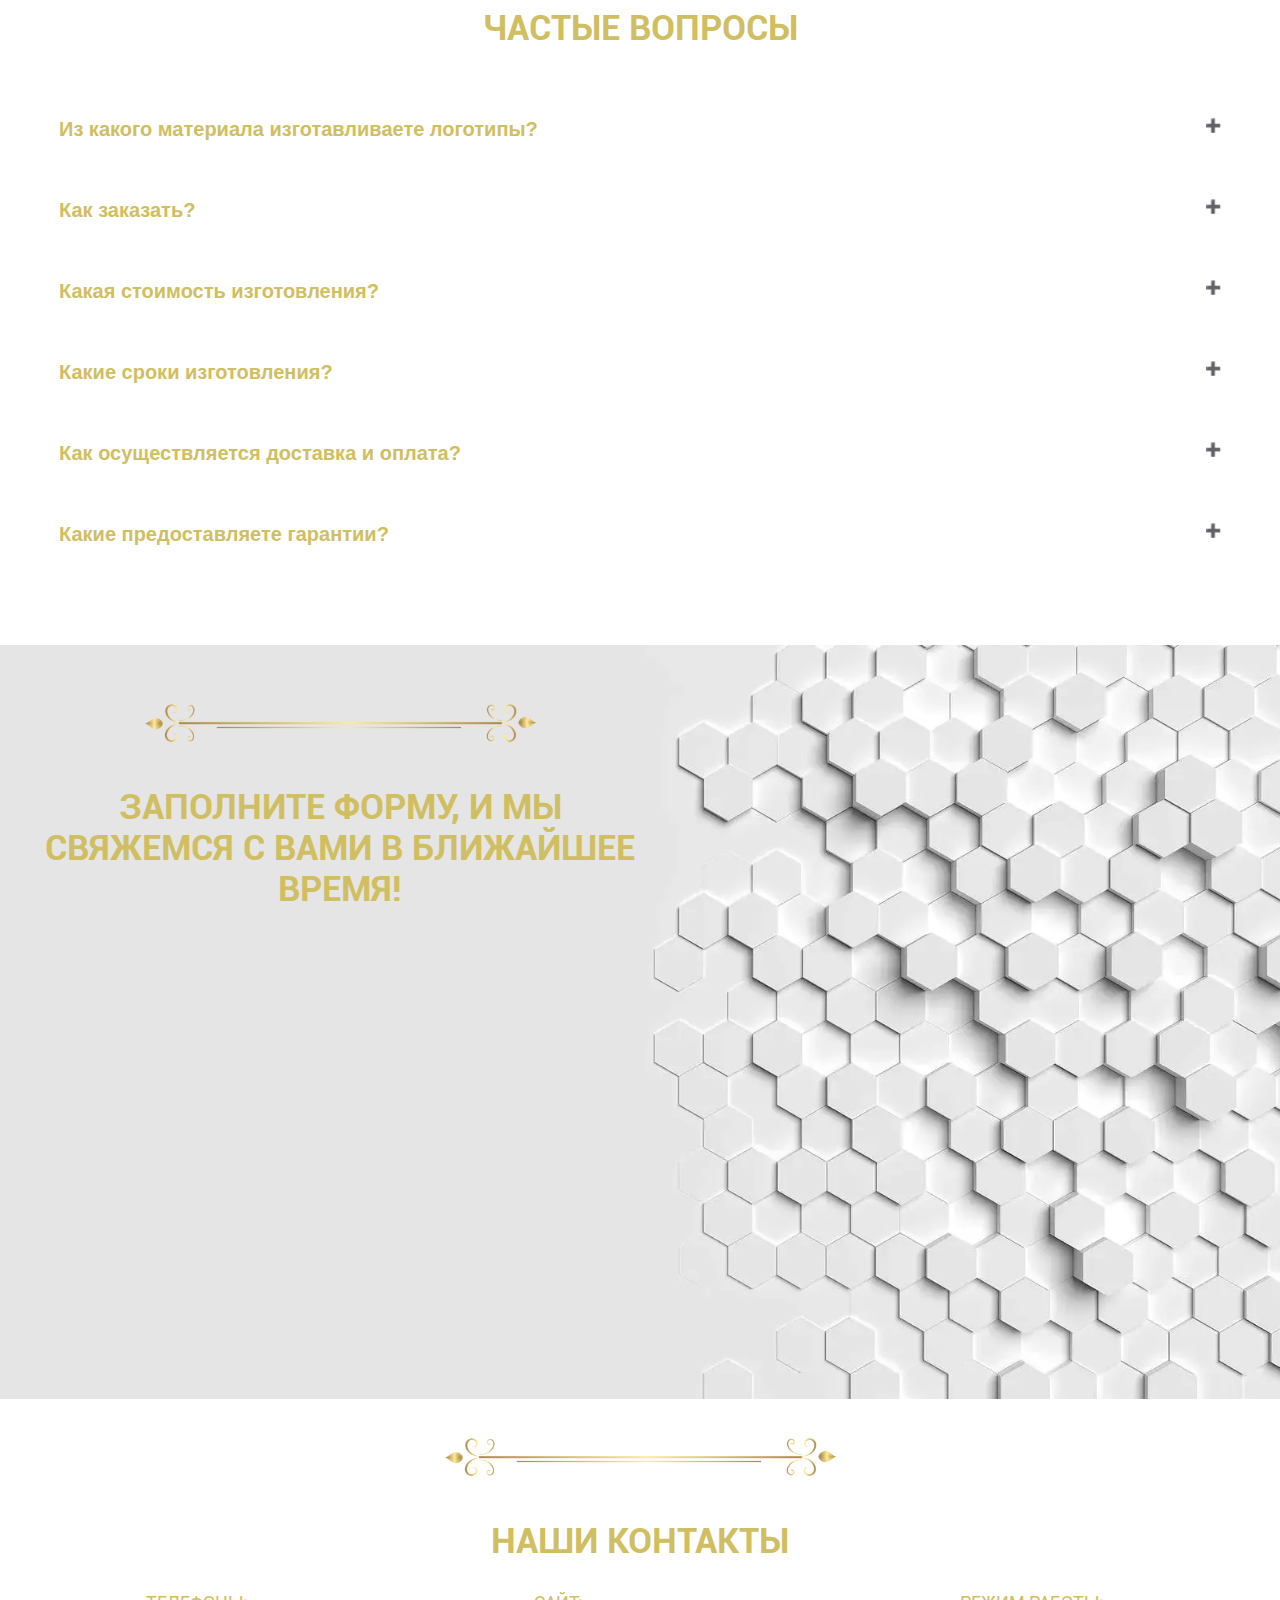
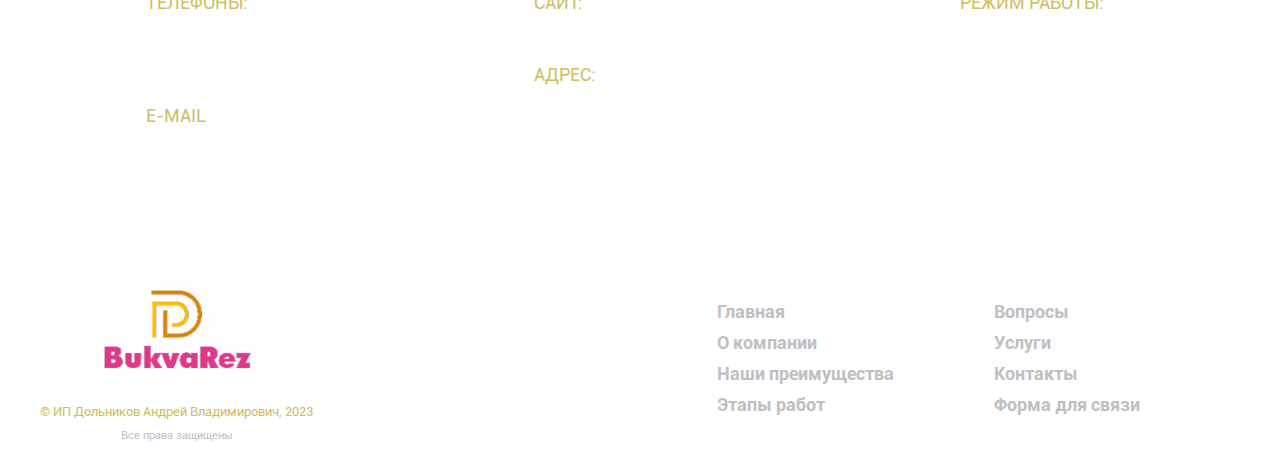
==== commit 2e4cb50c: "created slider" ====
--- a/index.html
+++ b/index.html
@@ -196,9 +196,87 @@
 <section class="slider">
     <div class="marquee"><span>Увеличим узнаваемость Вашей компании!</span></div>
     <div class="banner">
-        <div class="banner-about wow animate__zoomIn animate__slow">Производство рекламных вывесок</div>
+    <div class="container">
+            <div class="slider-wrapper">
+                <div class="arrow-prev">
+                    <svg version="1.1" id="Capa_1" xmlns="http://www.w3.org/2000/svg"
+                         xmlns:xlink="http://www.w3.org/1999/xlink" x="0px" y="0px"
+                         width="50px" height="50px" viewBox="0 0 612 612" style="enable-background:new 0 0 612 612;"
+                         xml:space="preserve"><g><g id="_x31_0_25_"><g><path d="M306,0C136.992,0,0,136.992,0,306s136.992,306,306,306c168.988,0,306-136.992,306-306S475.008,0,306,0z M306,573.75
+     C158.125,573.75,38.25,453.875,38.25,306C38.25,158.125,158.125,38.25,306,38.25c147.875,0,267.75,119.875,267.75,267.75
+     C573.75,453.875,453.875,573.75,306,573.75z M392.751,142.749c-7.478-7.478-19.584-7.478-27.043,0l-146.44,146.44
+     c-4.59,4.59-6.005,10.863-4.953,16.811c-1.052,5.929,0.382,12.221,4.953,16.811l146.44,146.44c7.479,7.459,19.584,7.459,27.043,0
+     c7.478-7.478,7.478-19.584,0-27.043L256.543,306l136.188-136.189C400.21,162.333,400.21,150.227,392.751,142.749z"/></g></g></g>
+                        <g></g>
+                        <g></g>
+                        <g></g>
+                        <g></g>
+                        <g></g>
+                        <g></g>
+                        <g></g>
+                        <g></g>
+                        <g></g>
+                        <g></g>
+                        <g></g>
+                        <g></g>
+                        <g></g>
+                        <g></g>
+                        <g></g></svg>
+                </div>
+                <div class="slider-inner">
+                    <div class="slide-holder">
+                        <div class="slide-inner inner-first">
+                            <div class="slide-text">
+                                <div class="slide-content content-left-top">
+                                    <h2>Изготовление световых логотипов</h2>
+                                </div>
+                                <div class="slide-content content-left-down">
+                                    <h4>при заказе светового логотипа - табличка с режимом работы или кружка с Вашим логотипом в <span>ПОДАРОК!</span></h4>
+                                </div>
+                            </div>
+                            <div class="slide-image slide-image-one"></div>
+                        </div>
+                    </div>
+                    <div class="slide-holder">
+                        <div class="slide-inner inner-second">
+                            <div class="slide-image slide-image-two"></div>
+                            <div class="slide-image slide-image-three"></div>
+                            <div class="slide-image slide-image-four"></div>
+                            <div class="slide-content content-left-down yellow">
+                                <h2>Изготовление логотипов, объемных карт, эмблем с контражурной подсветкой</h2>
+                            </div>
+                            <div class="slide-content content-left-down white">
+                                <h4>кружка с Вашим логотипом в <span>ПОДАРОК!</span></h4>
+                            </div>
+                        </div>
+                    </div>
+                    <div class="slide-holder">
+                        <div class="slide-inner inner-third">
+                            <div class="slide-image slide-image-five"></div>
+                            <div class="slide-image slide-image-six"></div>
+                            <div class="slide-content content-left-down yellow center">
+                                <h2>Вертикальное озеленение стабилизированным мхом и растениями</h2>
+                            </div>
+                            <div class="slide-content content-left-down white bg">
+                                <h4>при заказе от 15 000 рублей - деревянные часы со стабилизированным мхом в <span>ПОДАРОК!</span></h4>
+                            </div>
+                        </div>
+                    </div>
+                </div>
+                <div class="arrow-next">
+                    <?xml version="1.0" ?>
+                    <svg viewBox="0 0 32 32" xmlns="http://www.w3.org/2000/svg"><title/>
+                        <g data-name="Layer 2" id="Layer_2">
+                            <path d="M1,16A15,15,0,1,1,16,31,15,15,0,0,1,1,16Zm28,0A13,13,0,1,0,16,29,13,13,0,0,0,29,16Z"/>
+                            <path d="M12.13,21.59,17.71,16l-5.58-5.59a1,1,0,0,1,0-1.41h0a1,1,0,0,1,1.41,0l6.36,6.36a.91.91,0,0,1,0,1.28L13.54,23a1,1,0,0,1-1.41,0h0A1,1,0,0,1,12.13,21.59Z"/>
+                        </g>
+                    </svg>
+                </div>
+            </div>
+    </div>
     </div>
 </section>
+
 <section class="about" id="about-company">
     <div class="container">
         <div class="advantages-element">
@@ -681,33 +759,6 @@
                 <input type="hidden" name="_subject" value="Новое сообщение с Bukvarez!">
                 <input type="hidden" name="_template" value="table">
             </form>
-
-  <!--          <form action="https://testologia.site/checkout" method="post" id="form1" class="form-send">
-                <label>
-                    <input type="text" placeholder="Ваше имя" id="name1">
-                    <div class="error">Введите имя</div>
-                </label>
-                <label>
-                    <input type="text" placeholder="Ваш телефон" id="phone1">
-                    <div class="error">Введите номер телефона</div>
-                </label>
-                <div class="btn">
-                    <button type="button" class="btn-gradient btn-form" id="submit1">
-                        Нужна консультация
-                    </button>
-                </div>
-                <label>
-                    <input type="checkbox" class="check" id="check1">
-                    <span>
-                        <img src="images/tick.png" alt="tick">
-                    </span>
-                    <div class="agreement" id="agreement1">Нажимая на кнопку, я даю согласие на обработку персональных данных и
-                        соглашаюсь с
-                        <a href="#">политикой конфиденциальности</a>
-                    </div>
-                    <div class="error-check" id="error-check1">Мы не получили Вашего <span>согласия</span></div>
-                </label>
-            </form>-->
         </div>
     </div>
 </section>
@@ -727,7 +778,7 @@
             </div>
             <div class="contact-block">
                 <div class="contact-title">САЙТ:</div>
-                <div class="contact">info@bukvarez.ru</div>
+                <div class="contact">букварез.рф</div>
                 <div class="contact-title">АДРЕС:</div>
                 <div class="contact">г. Балашиха, ул. Горбово, 144</div>
             </div>
@@ -791,12 +842,6 @@
     </div>
 </footer>
 <div class="upbtn" style="bottom: 15px;"></div>
-<!--<div class="loader-center" id="loader">
-    <div class="lds-ripple">
-        <div></div>
-        <div></div>
-    </div>
-</div>-->
 
 <script src="scripts/jquery.min.js"></script>
 <script src="scripts/jquery.inputmask.min.js"></script>
--- a/styles/style.css
+++ b/styles/style.css
@@ -123,7 +123,7 @@
     position: fixed;
     z-index: 100;
     right: 0;
-    top: 50%;
+    top: 65%;
 }
 
 .header-contact-link img {
@@ -317,6 +317,10 @@
 
 /*----banner-------*/
 
+.slider {
+    margin-bottom: 30px;
+}
+
 .marquee {
     text-align: left;
     width: 100%;
@@ -355,31 +359,168 @@
     }
 }
 
-.banner {
-    background-image: url("../images/main3.webp");
+
+.slide-inner {
+    border-radius: 10px;
+    background-image: url("../images/slider-fon.webp");
+    background-size: cover;
+    background-repeat: no-repeat;
+    background-position: center;
+    display: grid;
+    grid-gap: 20px;
+    align-items: center;
+    padding: 30px 60px;
+    height: 70vh;
+    position: relative;
+}
+
+.slide-inner.inner-first {
+    grid-template-columns: repeat(2, 1fr);
+}
+
+.slide-inner.inner-second {
+    grid-template-columns: repeat(3, 1fr);
+    position: relative;
+}
+
+.slide-inner.inner-third {
+    grid-template-columns: repeat(2, 1fr);
+    position: relative;
+}
+
+.slide-image {
     background-size: cover;
     background-position: center;
-    background-repeat: no-repeat;
+    box-shadow: 0 0 40px 5px black;
+    border-radius: 10px;
     position: relative;
-    height: 80vh;
-}
-
-.banner-about {
-    background-color: rgb(0, 0, 0);
-    background-color: rgba(0, 0, 0, 0.4);
-    color: white;
-    border: 10px solid #f1f1f1;
-    font-size: 50px;
-    font-weight: bold;
+    z-index: 3;
+}
+
+.inner-first .slide-image-one {
+    width: 600px;
+    height: 400px;
+    background-image: url("../images/photos/2.webp");
+}
+
+.inner-second .slide-image-two {
+    width: 300px;
+    height: 220px;
+    align-self: end;
+    background-image: url("../images/photos/7.webp");
+}
+
+.inner-second .slide-image-three {
+    width: 320px;
+    height: 380px;
+    align-self: end;
+    background-image: url("../images/photos/22.webp");
+}
+
+.inner-second .slide-image-four {
+    width: 380px;
+    height: 300px;
+    align-self: start;
+    background-image: url("../images/photos/6.webp");
+}
+
+.inner-third .slide-image-five {
+    width: 450px;
+    height: 250px;
+    align-self: end;
+    justify-self: center;
+    background-image: url("../images/photos/9.webp");
+}
+
+.inner-third .slide-image-six {
+    width: 100px;
+    height: 100%;
+    border-radius: 0;
+    position: absolute;
+    right: 0;
+    justify-self: right;
+    background-image: url("../images/photos/8.webp");
+}
+
+.slide-content {
+    width: 400px;
+    text-align: center;
+    padding: 20px 10px;
     margin: 0 auto;
-    padding: 10px;
+    text-shadow: 0 0 10px black;
+    border-radius: 10px;
+}
+
+.content-left-top {
+    width: 100%;
+    color: #d0be63;
+    font-size: 27px;
+}
+
+.content-left-down {
+    background-color: rgba(121, 18, 136, .4);
+    color: white;
+    line-height: 1.5;
+    font-size: 27px;
+}
+
+.content-left-down.yellow {
+    color: #d0be63;
+    position: absolute;
+    z-index: 2;
+    font-size: 22px;
+    top: 30px;
+    left: 30px;
+}
+
+.content-left-down.yellow.center {
+    width: 700px;
+    left: 20%;
+    font-size: 27px;
+}
+
+.content-left-down.white {
+    position: absolute;
+    z-index: 2;
+    bottom: 100px;
     width: 30%;
-    text-align: center;
-    position: absolute;
-    top: 35%;
-    left: 70%;
-    transform: translate(-50%, -50%);
-    border-radius: 10px;
+    right: 50px;
+    background: none;
+}
+
+.content-left-down.white.bg {
+    right: 200px;
+    bottom: 50px;
+}
+
+.content-left-down span {
+    color: #d0be63;
+}
+
+.slide-holder:focus {
+    outline: none;
+}
+
+.arrow-prev {
+    position: absolute;
+    left: 20px;
+    top: calc(50% - 25px);
+    fill: #d0be63;
+    z-index: 3;
+    width: 50px;
+    height: 50px;
+    cursor: pointer;
+}
+
+.arrow-next {
+    position: absolute;
+    right: 20px;
+    top: calc(50% - 25px);
+    fill: #d0be63;
+    z-index: 10;
+    width: 50px;
+    height: 50px;
+    cursor: pointer;
 }
 
 .btn-slide {
@@ -779,7 +920,6 @@
     margin-bottom: 20px;
 }
 
-/* Стиль кнопка, которая используется для открытия и закрытия складного содержимого */
 .collapsible {
     background-color: transparent;
     border: 1px solid white;
@@ -904,6 +1044,7 @@
 input[type="checkbox"] {
     width: 20px;
     margin: 10px 10px 0 0;
+    transform: scale(1.5)
 }
 
 .checkbox {
@@ -1328,30 +1469,28 @@
   margin: 50px 0;
 }
 
-
-.slide-inner {
+*/
+/*.slide-inner {
 
   position: relative;
   border-radius: 10px;
 }
 
 .slide-holder .slide-inner {
-  background: url("../images/photos/review-1.jpg") top/contain no-repeat;
+  background: url("../images/1.png") top/contain no-repeat;
   width: 500px;
   height: 200px;
 }
 .slide-holder:nth-child(2) .slide-inner {
-  background: url("../images/photos/review-2.jpg") center/contain no-repeat;
+  background: url("../images/2.png") center/contain no-repeat;
   width: 500px;
   height: 200px;
-}*/
-
-/*.slide-holder {
+}
+
+.slide-holder {
   padding: 15px 0;
-}*/
-
-
-/*
+}
+
 .slide-content {
   max-width: 550px;
   width: 100%;
@@ -1378,9 +1517,9 @@
   right: 0;
   bottom: 0;
   text-align: right;
-}*/
-
-/*.slide-holder:focus {
+}
+
+.slide-holder:focus {
     outline: none;
 }
 
@@ -1476,7 +1615,6 @@
     }
 }
 
-/* Кнопка закрытия */
 .closeModal {
     color: white;
     float: right;
@@ -1607,69 +1745,5 @@
     align-items: center;
 }
 
-/*------loader----*/
-
-
-.loader-center {
-    position: fixed;
-    top: 0;
-    left: 0;
-    width: 100%;
-    height: 100%;
-    background-color: rgba(37, 37, 45, 0.6);
-    display: none;
-    justify-content: center;
-    align-items: center;
-}
-
-.lds-ripple {
-    display: inline-block;
-    position: relative;
-    width: 80px;
-    height: 80px;
-}
-
-.lds-ripple div {
-    position: absolute;
-    border: 4px solid #d0be63;
-    opacity: 1;
-    border-radius: 50%;
-    animation: lds-ripple 1s cubic-bezier(0, 0.2, 0.8, 1) infinite;
-}
-
-.lds-ripple div:nth-child(2) {
-    animation-delay: -0.5s;
-}
-
-@keyframes lds-ripple {
-    0% {
-        top: 36px;
-        left: 36px;
-        width: 0;
-        height: 0;
-        opacity: 0;
-    }
-    4.9% {
-        top: 36px;
-        left: 36px;
-        width: 0;
-        height: 0;
-        opacity: 0;
-    }
-    5% {
-        top: 36px;
-        left: 36px;
-        width: 0;
-        height: 0;
-        opacity: 1;
-    }
-    100% {
-        top: 0;
-        left: 0;
-        width: 72px;
-        height: 72px;
-        opacity: 0;
-    }
-}
-
-
+
+
--- a/styles/adaptive.css
+++ b/styles/adaptive.css
@@ -4,6 +4,42 @@
         padding: 0 15px;
     }
 
+    .inner-first .slide-image-one {
+        width: 450px;
+    }
+
+    .inner-second .slide-image-two {
+        width: 270px;
+        height: 180px;
+    }
+
+    .inner-second .slide-image-three {
+        width: 270px;
+        height: 300px;
+    }
+
+    .inner-second .slide-image-four {
+        width: 350px;
+        height: 270px;
+    }
+
+
+    .content-left-down.yellow {
+        font-size: 20px;
+        top: 20px;
+        left: 20px;
+    }
+
+    .content-left-down.white {
+        bottom: 60px;
+        font-size: 23px;
+    }
+
+    .content-left-down.yellow.center {
+        width: 600px;
+        font-size: 20px;
+    }
+
     .about-image {
         height: 350px;
     }
@@ -19,6 +55,31 @@
 }
 
 @media screen and (max-width: 1100px) {
+
+    .inner-second .slide-image-two {
+        width: 250px;
+    }
+
+    .inner-second .slide-image-three {
+        width: 250px;
+        height: 300px;
+    }
+
+    .inner-second .slide-image-four {
+        width: 300px;
+        height: 250px;
+    }
+
+    .content-left-down.yellow {
+        font-size: 16px;
+        width: 300px;
+    }
+
+
+    .content-left-down.white.bg {
+        right: 150px;
+    }
+
     .timeline ol,
     .timeline ol li {
         width: auto;
@@ -85,6 +146,54 @@
         height: 30px;
     }
 
+    .marquee span {
+        font-size: 45px;
+    }
+
+    .content-left-top {
+        width: 80%;
+        font-size: 20px;
+    }
+
+    .content-left-down {
+        width: 80%;
+        line-height: 1.5;
+        font-size: 20px;
+    }
+
+    .inner-first .slide-image-one {
+        width: 400px;
+        height: 300px;
+    }
+
+    .inner-second .slide-image-two {
+        width: 200px;
+        height: 150px;
+    }
+
+    .inner-second .slide-image-three {
+        width: 200px;
+        height: 250px;
+    }
+
+    .inner-second .slide-image-four {
+        width: 250px;
+        height: 200px;
+    }
+
+    .inner-third .slide-image-five {
+        width: 350px;
+        height: 200px;
+    }
+
+    .content-left-down.yellow.center {
+        left: 10%;
+    }
+
+    .content-left-down.white.bg {
+        font-size: 20px;
+    }
+
     .about-image {
         height: 300px;
     }
@@ -130,6 +239,74 @@
 
     .marquee span {
         font-size: 40px;
+    }
+
+    .arrow-prev svg {
+        width: 35px;
+        height: 35px;
+    }
+
+    .arrow-next {
+        width: 35px;
+        height: 35px;
+    }
+
+    .slide-inner {
+        height: 60vh;
+    }
+
+    .content-left-top {
+        font-size: 18px;
+    }
+
+    .content-left-down {
+        font-size: 18px;
+    }
+
+    .content-left-down.yellow {
+        font-size: 15px;
+    }
+
+    .content-left-down.white {
+        font-size: 18px;
+        right: 30px;
+        bottom: 100px;
+    }
+
+    .content-left-down.yellow.center {
+        font-size: 18px;
+        width: 60%;
+    }
+
+    .content-left-down.white.bg {
+        font-size: 18px;
+        bottom: 20px;
+        right: 120px;
+    }
+
+    .inner-first .slide-image-one {
+        width: 300px;
+        height: 230px;
+    }
+
+    .inner-second .slide-image-two {
+        width: 180px;
+        height: 120px;
+    }
+
+    .inner-second .slide-image-three {
+        width: 190px;
+        height: 240px;
+    }
+
+    .inner-second .slide-image-four {
+        width: 200px;
+        height: 150px;
+    }
+
+    .inner-third .slide-image-five {
+        width: 350px;
+        height: 200px;
     }
 
     .contact {
@@ -169,6 +346,31 @@
         padding: 10px 0;
     }
 
+    .content-left-down.white {
+        width: 170px;
+        right: 50px;
+        bottom: 50px;
+    }
+
+    .content-left-down.white.bg {
+        font-size: 15px;
+        right: 150px;
+    }
+
+    .content-left-down.yellow.center {
+        font-size: 15px;
+    }
+
+    .inner-second .slide-image-three {
+        width: 180px;
+        height: 220px;
+    }
+
+    .inner-third .slide-image-five {
+        width: 300px;
+        height: 200px;
+    }
+
     .banner-about {
         margin: 0 auto;
         width: 50%;
@@ -193,7 +395,6 @@
         display: none;
     }
 
-
     .header-info-item svg {
         display: none;
     }
@@ -314,6 +515,53 @@
 
 @media all and (max-width: 700px) {
 
+    .slide-inner {
+        padding: 10px 30px;
+        height: 50vh;
+    }
+
+    .content-left-top, .content-left-down {
+        font-size: 13px;
+    }
+
+    .content-left-down.yellow {
+        padding: 5px;
+        font-size: 13px;
+    }
+
+    .content-left-down.white {
+        right: 40px;
+        bottom: 20px;
+    }
+
+    .content-left-down.white.bg {
+        bottom: 0;
+    }
+
+    .inner-second .slide-image-two {
+        width: 150px;
+        height: 100px;
+    }
+
+    .inner-second .slide-image-three {
+        width: 140px;
+        height: 180px;
+    }
+
+    .inner-second .slide-image-four {
+        width: 180px;
+        height: 130px;
+    }
+
+    .inner-third .slide-image-five {
+        width: 200px;
+        height: 150px;
+    }
+
+    .inner-third .slide-image-six {
+        width: 80px;
+    }
+
     .service-examples-item {
         width: 150px;
     }
@@ -331,6 +579,54 @@
 
     .bar {
         height: 3px;
+    }
+
+    .content-left-top, .content-left-down {
+        padding: 10px;
+    }
+
+    .content-left-down.yellow {
+        top: 5px;
+    }
+
+    .content-left-down.white {
+        font-size: 12px;
+        width: 120px;
+        right: 40px;
+    }
+
+    .content-left-down.yellow.center {
+        font-size: 13px;
+    }
+
+    .content-left-down.white.bg {
+        font-size: 12px;
+        right: 100px;
+    }
+
+    .inner-first .slide-image-one {
+        width: 230px;
+        height: 180px;
+    }
+
+    .inner-second {
+        column-gap: 10px;
+    }
+
+    .inner-second .slide-image-two {
+        width: 120px;
+        height: 80px;
+    }
+
+    .inner-second .slide-image-three {
+        width: 130px;
+        height: 150px;
+    }
+
+    .inner-second .slide-image-four {
+        width: 150px;
+        height: 100px;
+        align-self: center;
     }
 
     .banner-about {
@@ -343,6 +639,10 @@
         flex-direction: column;
     }
 
+    .about-text:nth-child(2) {
+        margin-bottom: 0;
+    }
+
     .about-text {
         width: 100%;
         margin-bottom: 30px;
@@ -400,11 +700,6 @@
         width: 200px;
     }
 
-    input[type="checkbox"] {
-        width: 20px;
-        margin: 10px 10px 0 0;
-    }
-
     .form-send label {
         font-size: 15px;
     }
@@ -415,14 +710,12 @@
 
     .agreement {
         font-size: 12px;
-    }
-
-    .error, .error-check {
-        font-size: 12px;
-    }
-
-    .popup.form-send {
-        left: calc(50% - 200px);
+        margin-left: 10px;
+    }
+
+    input[type="checkbox"] {
+        transform: scale(1);
+        width: 15px;
     }
 
     .year {
@@ -477,13 +770,60 @@
         width: 35px;
         height: 35px;
     }
-
 }
 
 @media all and (max-width: 500px) {
 
-    .banner {
-        height: 60vh;
+    .content-left-down.yellow {
+        font-size: 11px;
+        left: 10%;
+    }
+
+    .content-left-down {
+        font-size: 10px;
+    }
+
+    .content-left-down.white {
+        right: 15px;
+    }
+
+    .content-left-down.yellow.center {
+        font-size: 11px;
+    }
+
+    .content-left-down.white.bg {
+        font-size: 11px;
+        right: 70px;
+        bottom: 20px;
+    }
+
+    .inner-first .slide-image-one {
+        width: 170px;
+        height: 120px;
+    }
+
+    .inner-second .slide-image-two {
+        width: 100px;
+        height: 70px;
+    }
+
+    .inner-second .slide-image-three {
+        width: 100px;
+        height: 120px;
+    }
+
+    .inner-second .slide-image-four {
+        width: 120px;
+        height: 80px;
+    }
+
+    .inner-third .slide-image-five {
+        width: 160px;
+        height: 140px;
+    }
+
+    .inner-third .slide-image-six {
+        width: 60px;
     }
 
     .header-info {
@@ -507,7 +847,6 @@
         width: 100%;
     }
 
-
     .about-text {
         font-size: 18px;
     }
@@ -525,19 +864,13 @@
         width: 300px;
     }
 
-    .popup.form-send {
-        top: 10%;
-        left: calc(50% - 150px);
-    }
-
     .form-send input, .form-send textarea {
         width: 280px;
         margin-left: 0;
     }
 
     input[type="checkbox"] {
-        width: 20px;
-        margin: 10px 10px 0 0;
+        width: 10px;
     }
 
     .timeline ol li div {
@@ -598,13 +931,72 @@
     #service-one .card, #service-three .card, #service-five .card, #service-seven .card {
         order: 1;
     }
-
 }
 
 @media all and (max-width: 425px) {
 
-    .banner {
-        height: 70vh;
+    .slide-inner {
+        height: 30vh;
+    }
+
+    .content-left-down.white {
+        font-size: 10px;
+        bottom: 0;
+        right: 0;
+    }
+
+    .content-left-top, .content-left-down.yellow, .content-left-down.yellow.center {
+        font-size: 10px;
+    }
+
+    .content-left-down.yellow {
+        left: 5%;
+    }
+
+    .content-left-down.white.bg {
+        font-size: 10px;
+        right: 50px;
+        bottom: 10px;
+    }
+
+    .inner-first .slide-image-one {
+        width: 120px;
+        height: 90px;
+    }
+
+    .inner-second .slide-image-two {
+        align-self: end;
+        width: 80px;
+        height: 50px;
+    }
+
+    .inner-second .slide-image-three {
+        align-self: end;
+        width: 80px;
+        height: 100px;
+    }
+
+    .inner-second .slide-image-four {
+        width: 100px;
+        height: 70px;
+    }
+
+    .inner-third .slide-image-five {
+        width: 130px;
+        height: 100px;
+    }
+
+    .inner-third .slide-image-six {
+        width: 50px;
+    }
+
+    .arrow-prev svg, .arrow-next {
+        width: 20px;
+        height: 20px;
+    }
+
+    .arrow-prev, .arrow-next {
+        top: calc(50% - 10px);
     }
 
     .title {
@@ -624,8 +1016,7 @@
     }
 
     input[type="checkbox"] {
-        width: 20px;
-        margin: 10px 10px 0 0;
+        width: 10px;
     }
 
     .menu-list {
@@ -655,6 +1046,57 @@
 
 
 @media all and (max-width: 375px) {
+
+    .content-left-down {
+        font-size: 9px;
+    }
+
+    .slide-inner {
+        column-gap: 10px;
+        padding: 10px 30px;
+    }
+
+    .inner-first .slide-image-one {
+        width: 110px;
+        height: 90px;
+    }
+
+    .content-left-down.yellow.center {
+        font-size: 9px;
+    }
+
+    .content-left-down.yellow {
+        font-size: 9px;
+        width: 250px;
+    }
+
+    .content-left-down.white {
+        right: 20px;
+    }
+
+    .content-left-down.white.bg {
+        font-size: 9px;
+        width: 90px;
+        right: 40px;
+    }
+
+    .inner-second .slide-image-two {
+        display: none;
+    }
+
+    .inner-second .slide-image-four {
+        margin-left: 30px;
+        margin-top: 30px;
+    }
+
+    .inner-third .slide-image-five {
+        width: 100px;
+        height: 80px;
+    }
+
+    .inner-third .slide-image-six {
+        width: 40px;
+    }
 
     .contacts-blocks {
         grid-template-columns: 1fr;
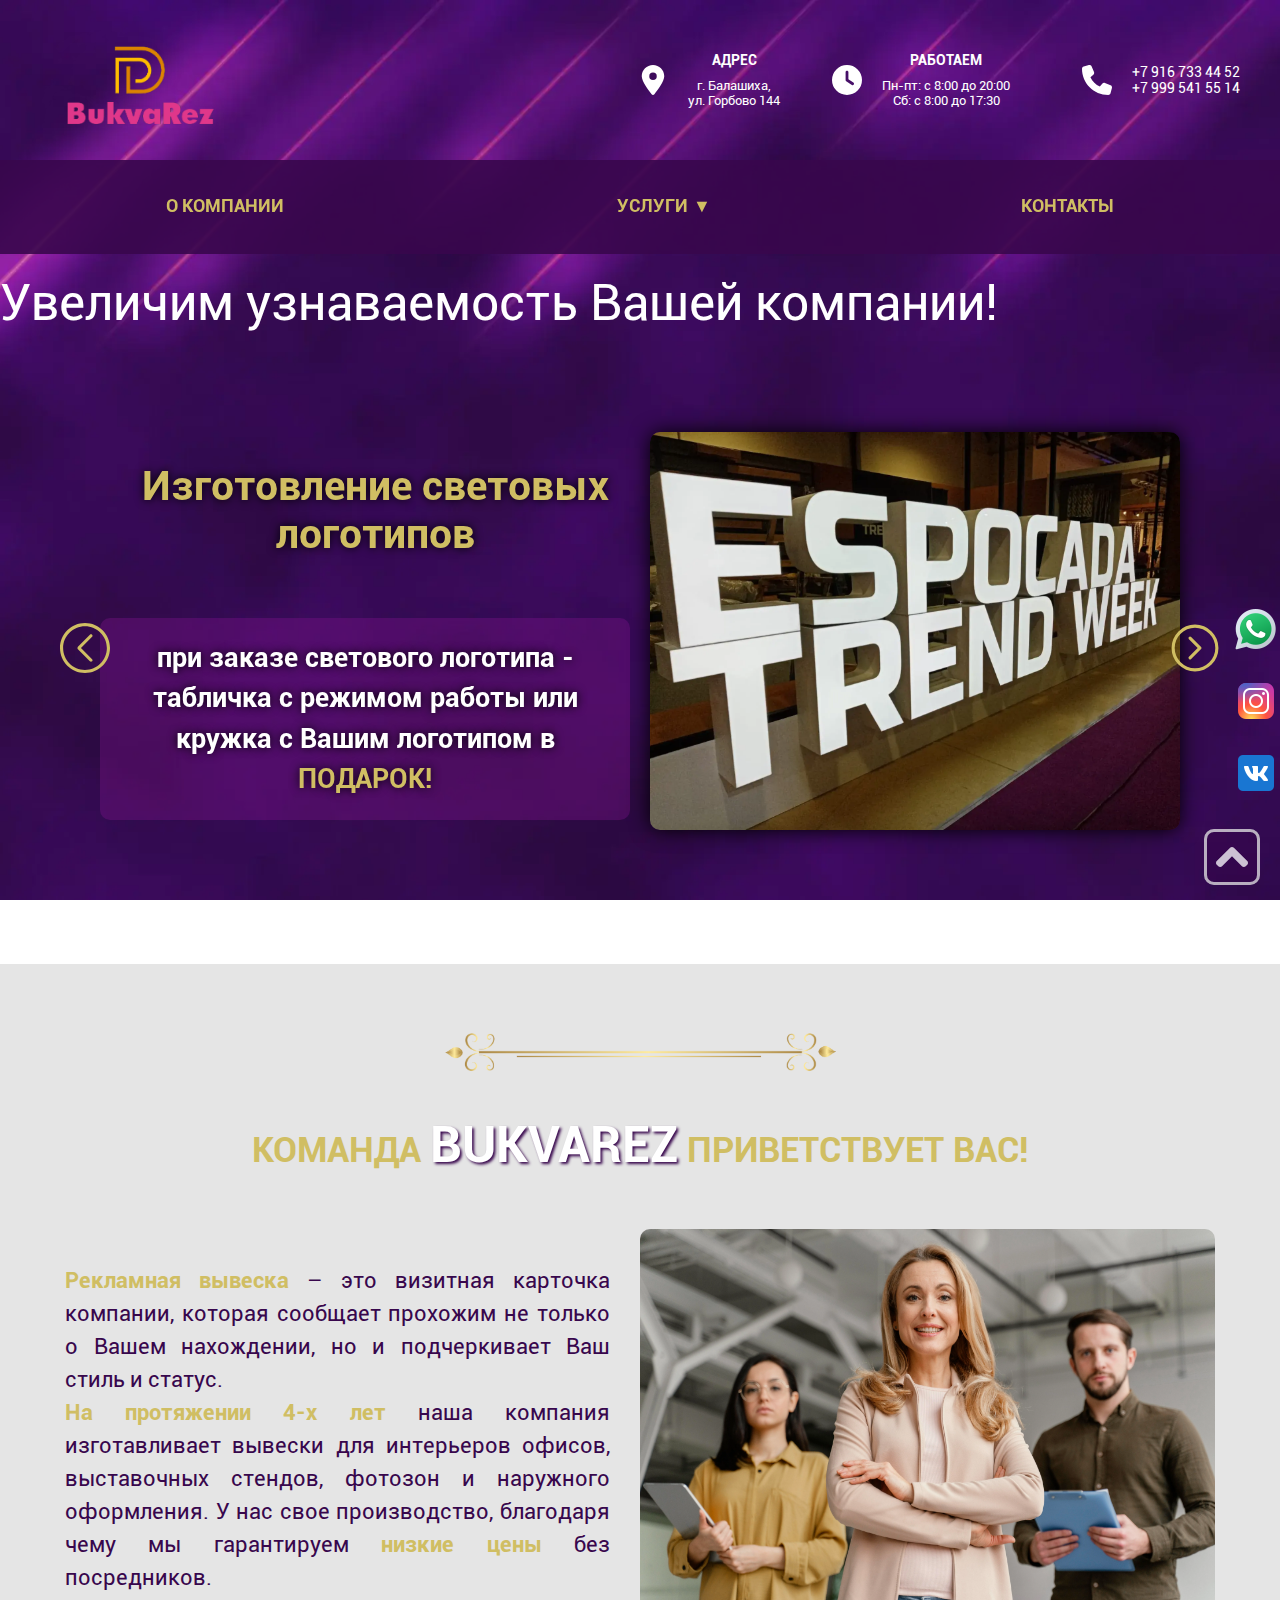
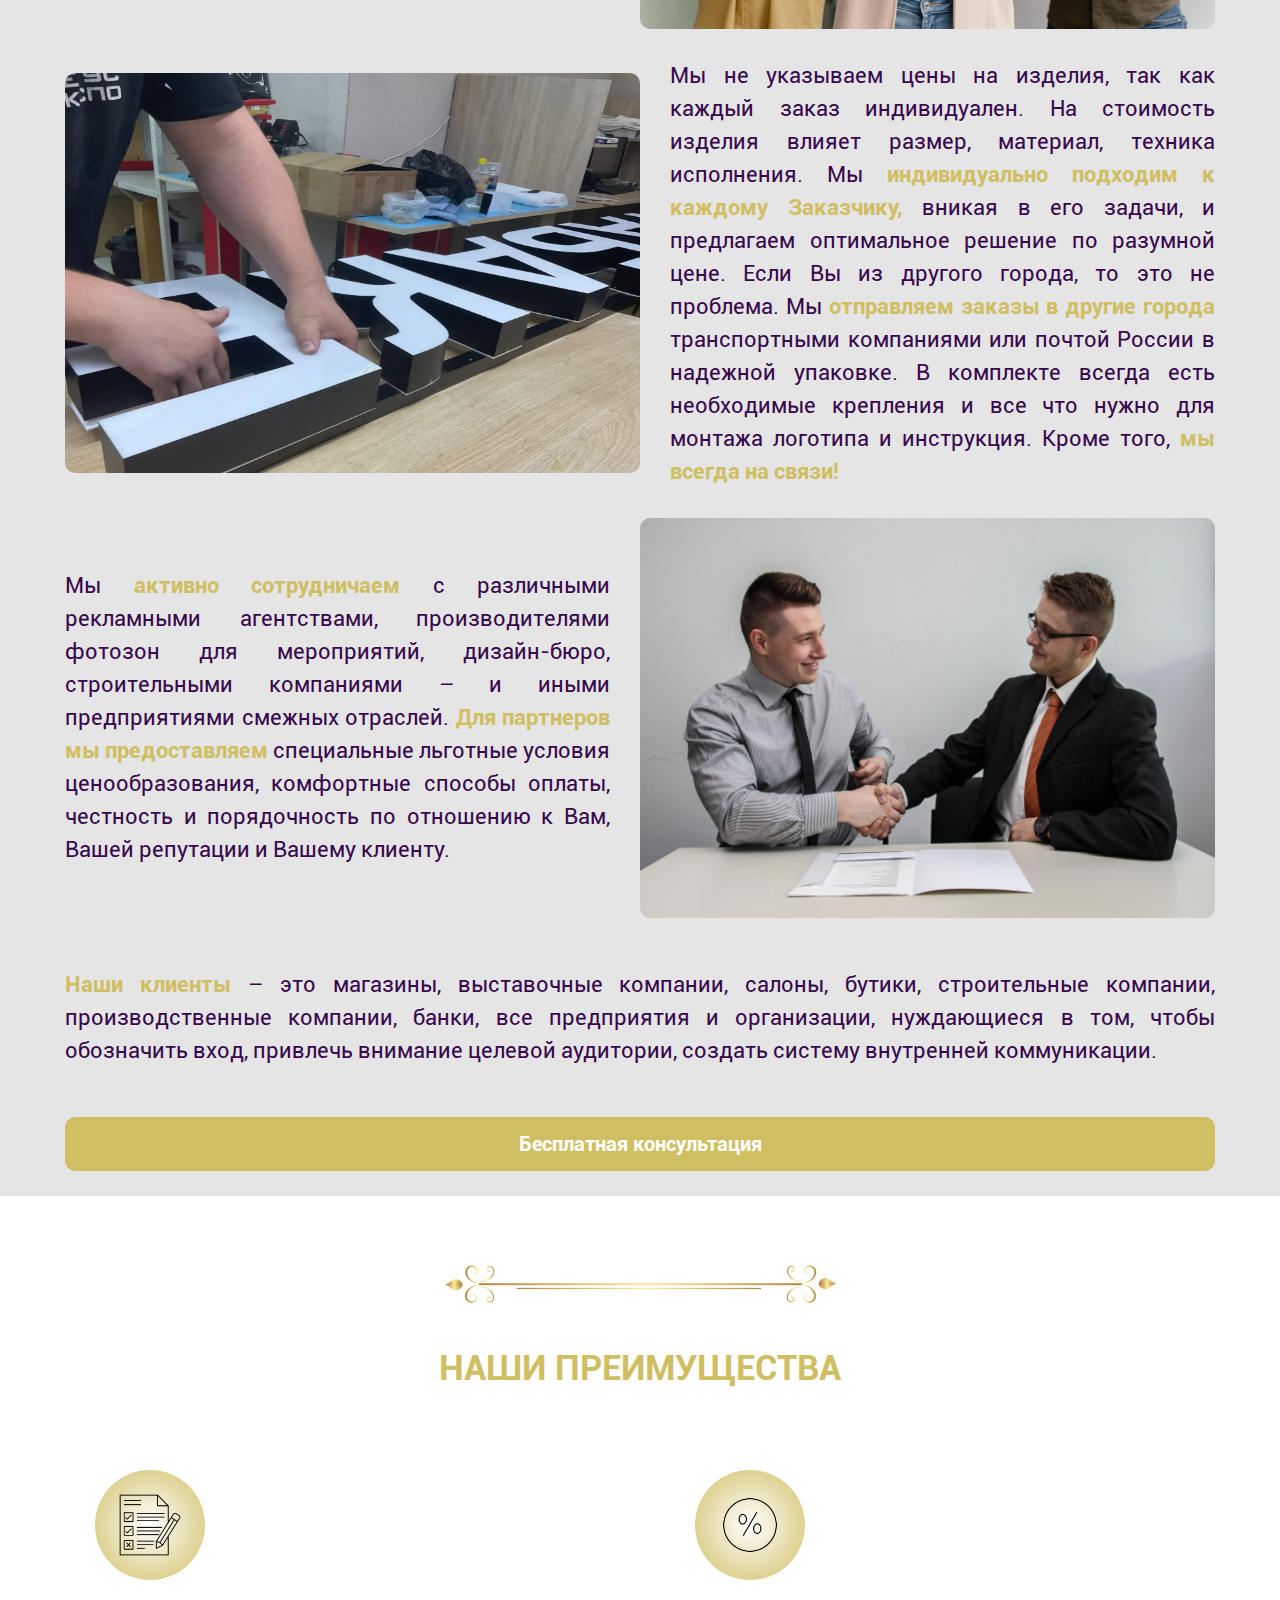
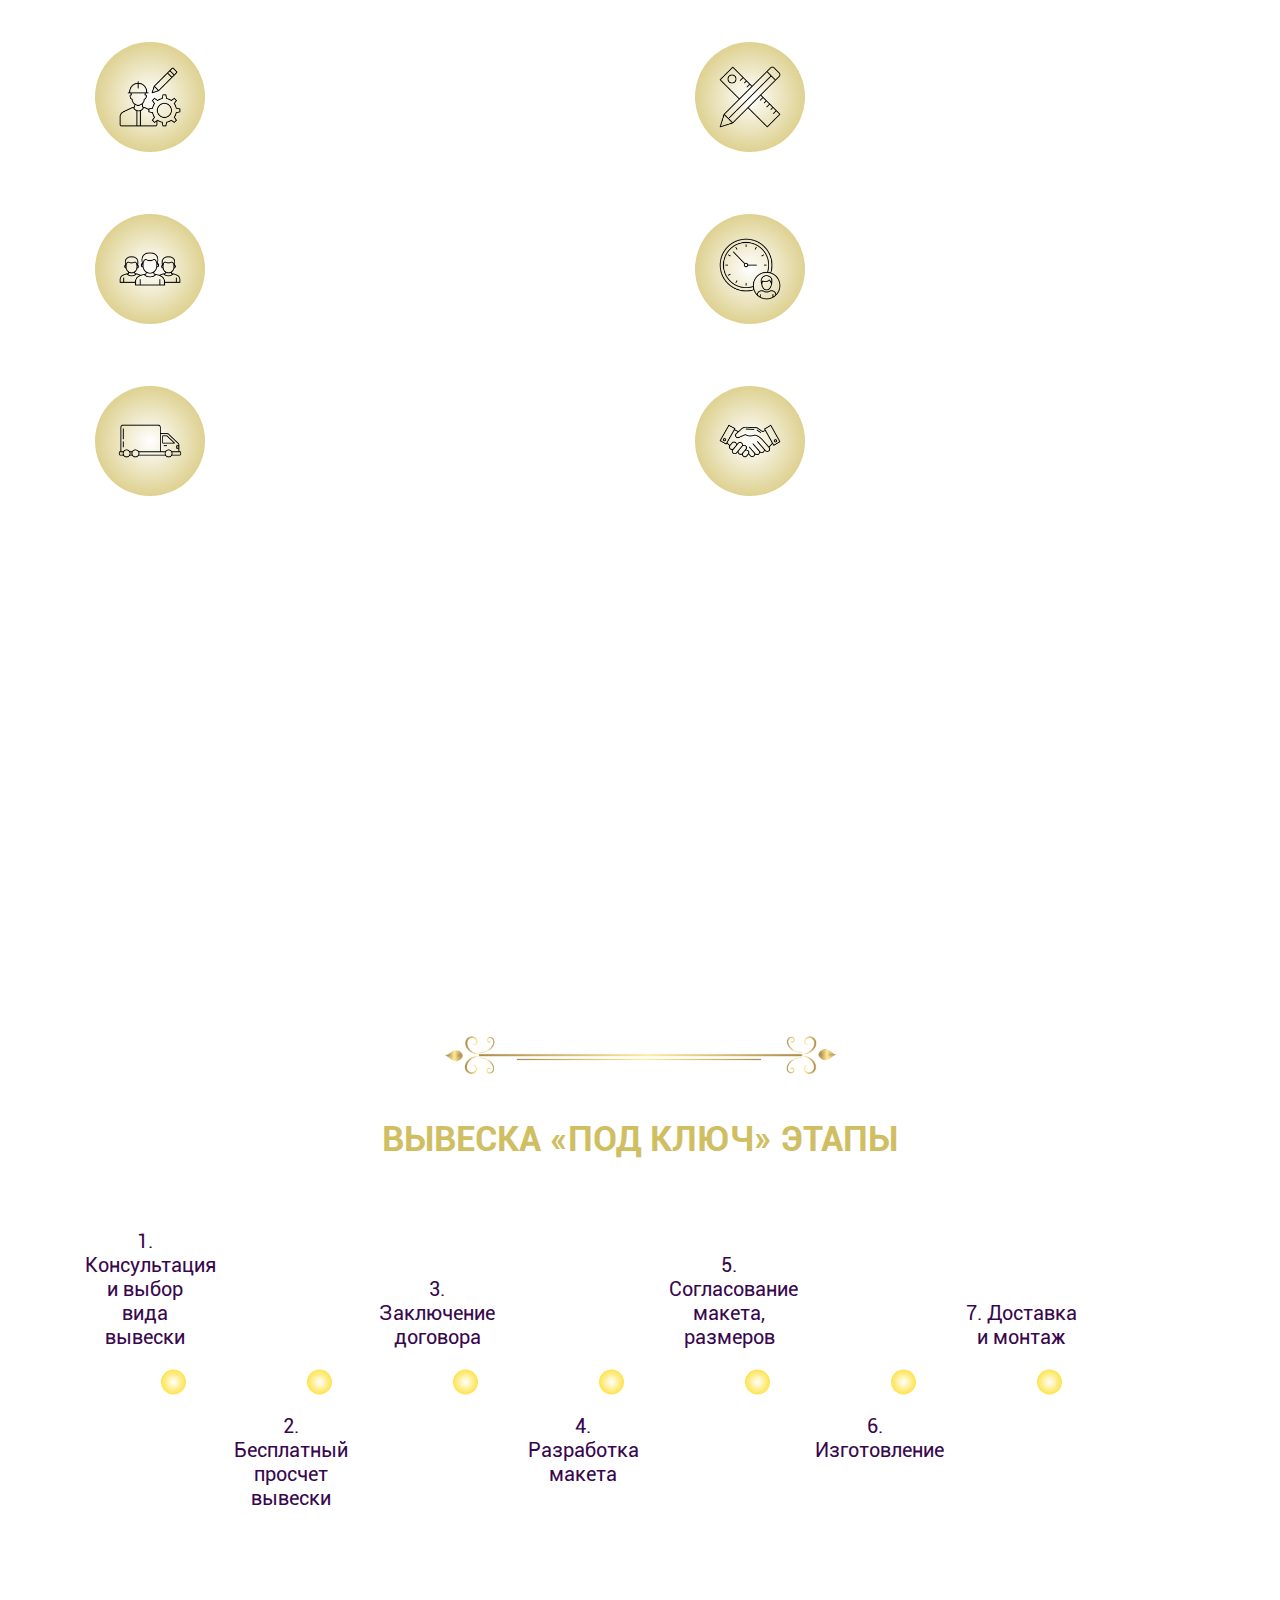
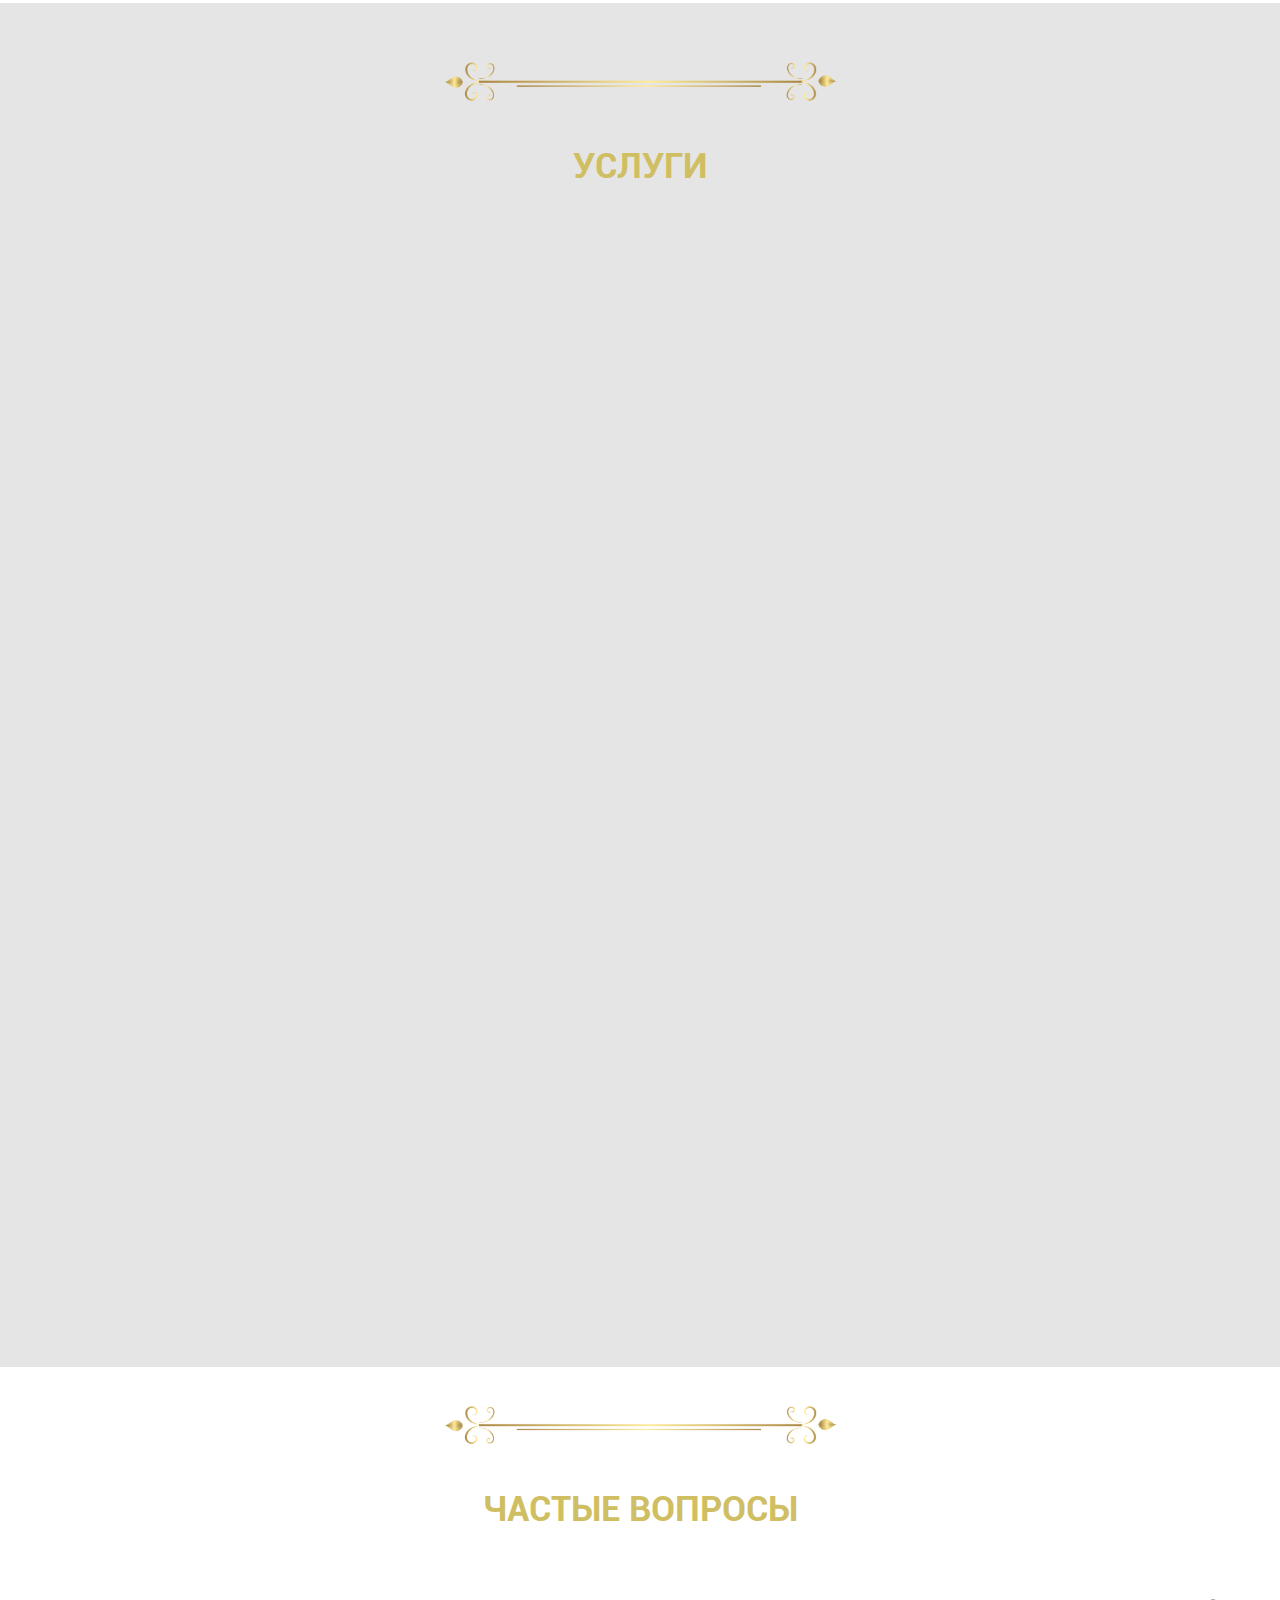
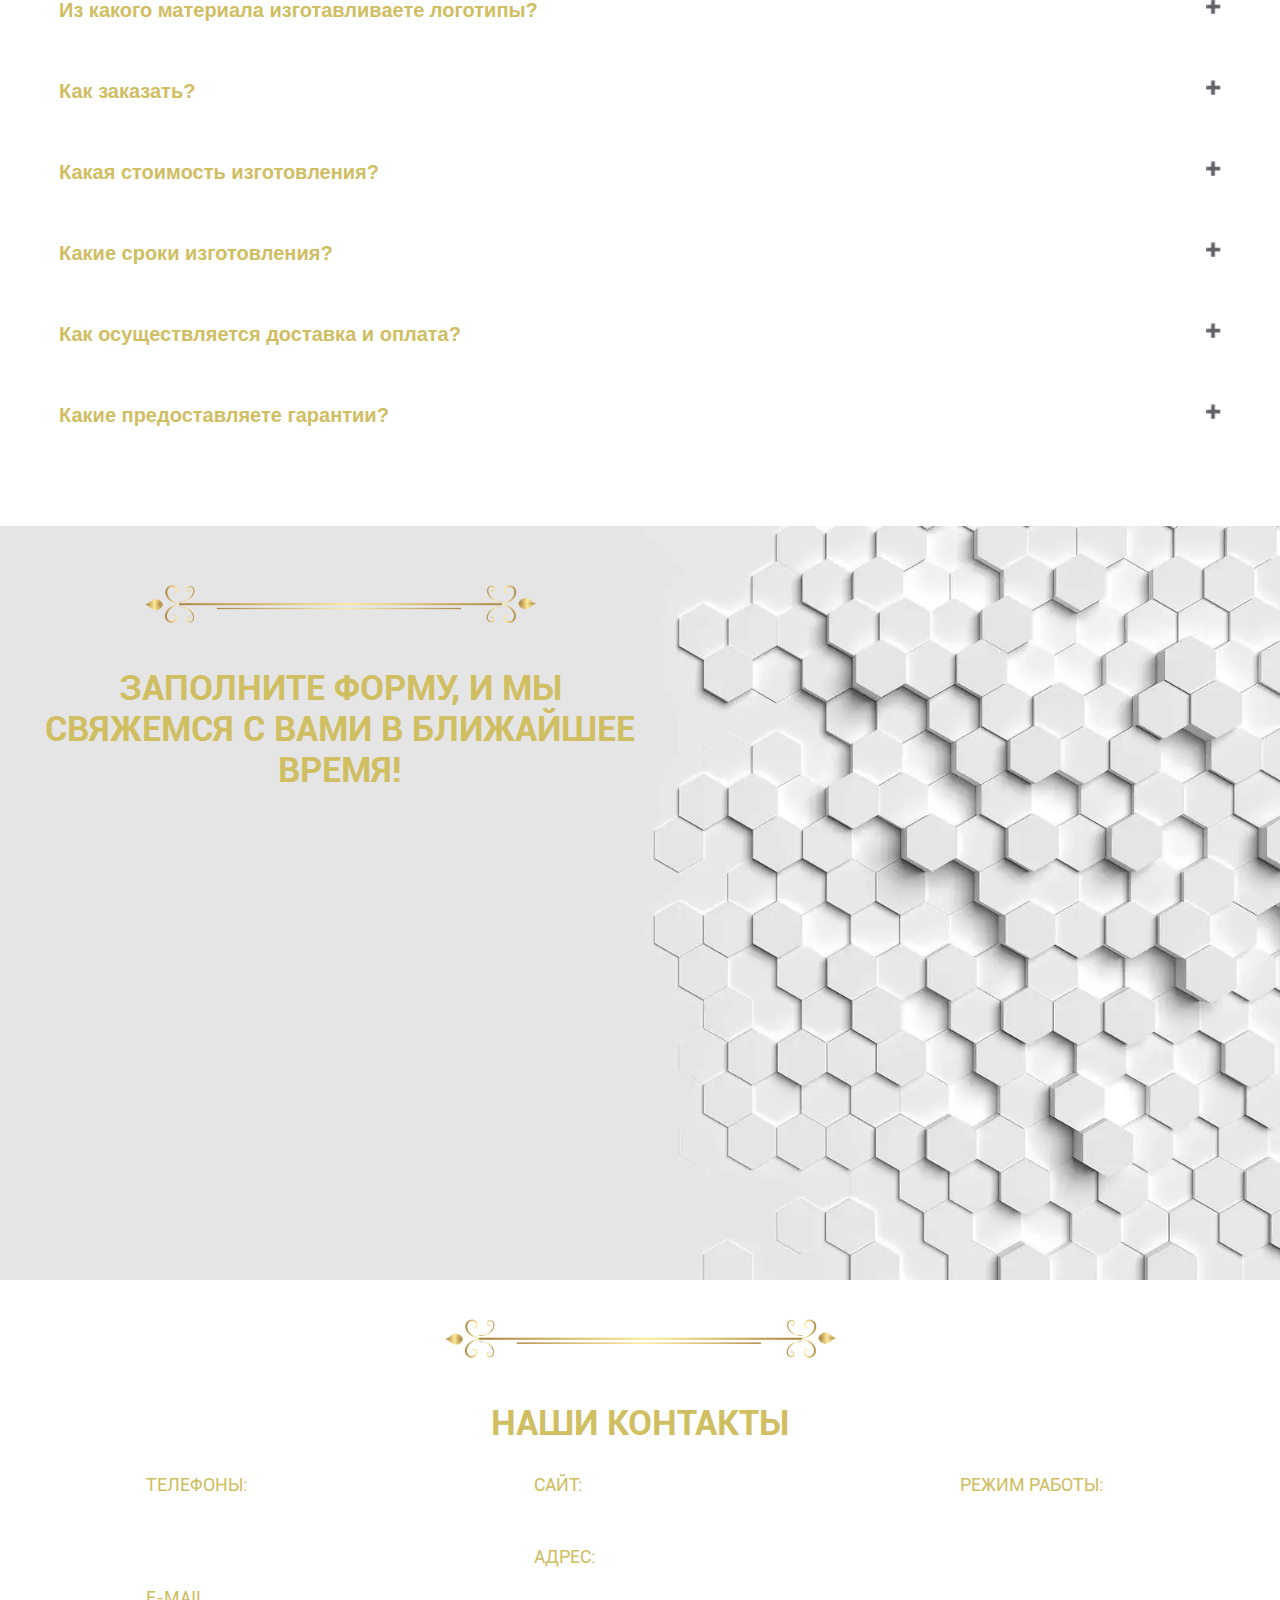
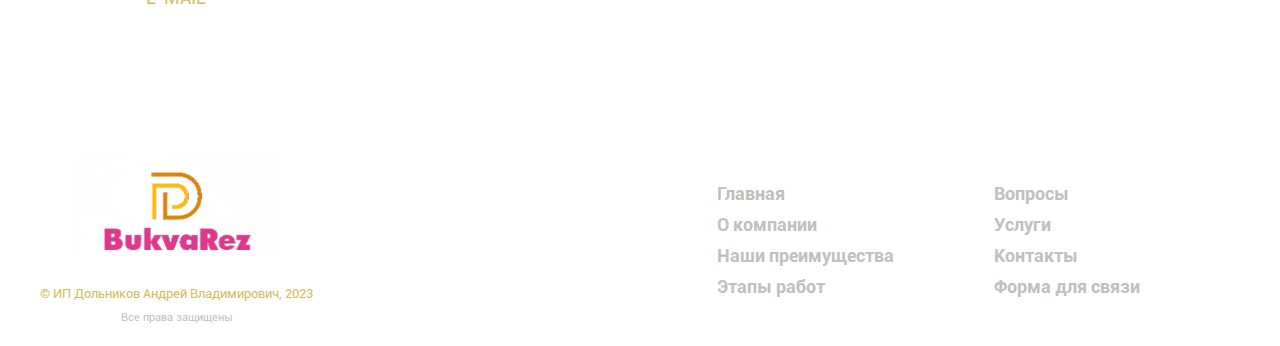
==== commit 3ac823d0: "slide adaptive" ====
--- a/index.html
+++ b/index.html
@@ -226,25 +226,32 @@
                 <div class="slider-inner">
                     <div class="slide-holder">
                         <div class="slide-inner inner-first">
-                            <div class="slide-text">
                                 <div class="slide-content content-left-top">
                                     <h2>Изготовление световых логотипов</h2>
                                 </div>
                                 <div class="slide-content content-left-down">
                                     <h4>при заказе светового логотипа - табличка с режимом работы или кружка с Вашим логотипом в <span>ПОДАРОК!</span></h4>
                                 </div>
-                            </div>
-                            <div class="slide-image slide-image-one"></div>
+                            <div class="slide-image slide-image-one">
+                                <img src="images/photos/2.webp" alt="main">
+                            </div>
                         </div>
                     </div>
                     <div class="slide-holder">
                         <div class="slide-inner inner-second">
-                            <div class="slide-image slide-image-two"></div>
-                            <div class="slide-image slide-image-three"></div>
-                            <div class="slide-image slide-image-four"></div>
                             <div class="slide-content content-left-down yellow">
                                 <h2>Изготовление логотипов, объемных карт, эмблем с контражурной подсветкой</h2>
                             </div>
+                            <div class="slide-image slide-image-two">
+                                <img src="images/photos/7.webp" alt="main">
+                            </div>
+                            <div class="slide-image slide-image-three">
+                                <img src="images/photos/22.webp" alt="main">
+                            </div>
+                            <div class="slide-image slide-image-four">
+                                <img src="images/photos/6.webp" alt="main">
+                            </div>
+
                             <div class="slide-content content-left-down white">
                                 <h4>кружка с Вашим логотипом в <span>ПОДАРОК!</span></h4>
                             </div>
@@ -252,7 +259,9 @@
                     </div>
                     <div class="slide-holder">
                         <div class="slide-inner inner-third">
-                            <div class="slide-image slide-image-five"></div>
+                            <div class="slide-image slide-image-five">
+                                <img src="images/photos/9.webp" alt="main">
+                            </div>
                             <div class="slide-image slide-image-six"></div>
                             <div class="slide-content content-left-down yellow center">
                                 <h2>Вертикальное озеленение стабилизированным мхом и растениями</h2>
--- a/styles/style.css
+++ b/styles/style.css
@@ -359,77 +359,106 @@
     }
 }
 
-
 .slide-inner {
     border-radius: 10px;
-    background-image: url("../images/slider-fon.webp");
+    background-image: url("https://uprostim.com/wp-content/uploads/2021/04/image005-35-scaled.jpg");
     background-size: cover;
     background-repeat: no-repeat;
     background-position: center;
     display: grid;
     grid-gap: 20px;
     align-items: center;
+    justify-items: center;
     padding: 30px 60px;
-    height: 70vh;
+    height: auto;
     position: relative;
 }
 
 .slide-inner.inner-first {
     grid-template-columns: repeat(2, 1fr);
+    padding: 70px 60px;
 }
 
 .slide-inner.inner-second {
     grid-template-columns: repeat(3, 1fr);
-    position: relative;
 }
 
 .slide-inner.inner-third {
     grid-template-columns: repeat(2, 1fr);
-    position: relative;
-}
-
-.slide-image {
-    background-size: cover;
-    background-position: center;
-    box-shadow: 0 0 40px 5px black;
-    border-radius: 10px;
+    padding: 70px 60px;
+}
+
+/*.slide-image {
     position: relative;
     z-index: 3;
+}*/
+
+.slide-image img {
+    box-shadow: 0 0 20px black;
+    border-radius: 10px;
+
 }
 
 .inner-first .slide-image-one {
-    width: 600px;
-    height: 400px;
-    background-image: url("../images/photos/2.webp");
-}
-
-.inner-second .slide-image-two {
-    width: 300px;
-    height: 220px;
-    align-self: end;
-    background-image: url("../images/photos/7.webp");
+    max-width: 600px;
+    max-height: 400px;
+    grid-column: 2/3;
+    grid-row: 1/3;
+   /* background-image: url("../images/photos/2.webp");*/
+}
+
+.inner-first .slide-image-one img {
+    width: 100%;
+}
+
+.inner-second .slide-image-two  {
+    max-width: 300px;
+    max-height: 220px;
+    grid-column: 1/2;
+    grid-row: 2/3;
+    /*background-image: url("../images/photos/7.webp");*/
+}
+
+.inner-second .slide-image-two img {
+    width: 100%;
 }
 
 .inner-second .slide-image-three {
-    width: 320px;
-    height: 380px;
-    align-self: end;
-    background-image: url("../images/photos/22.webp");
+    max-width: 320px;
+    max-height: 380px;
+    grid-column: 2/3;
+    grid-row: 2/3;
+    margin-top: -160px;
+    /*background-image: url("../images/photos/22.webp");*/
+}
+
+.inner-second .slide-image-three img {
+    width: 100%;
 }
 
 .inner-second .slide-image-four {
-    width: 380px;
-    height: 300px;
-    align-self: start;
-    background-image: url("../images/photos/6.webp");
+    max-width: 380px;
+    max-height: 300px;
+    grid-column: 3/4;
+    grid-row: 1/2;
+   /* background-image: url("../images/photos/6.webp");*/
+}
+
+.inner-second .slide-image-four img {
+    width: 100%;
 }
 
 .inner-third .slide-image-five {
-    width: 450px;
-    height: 250px;
-    align-self: end;
+    max-width: 450px;
+    max-height: 250px;
     justify-self: center;
-    background-image: url("../images/photos/9.webp");
+    grid-column: 1/2;
+    grid-row: 2/3;
+    /*background-image: url("../images/photos/9.webp");*/
+}
+
+.inner-third .slide-image-five img {
+    width: 100%;
 }
 
 .inner-third .slide-image-six {
@@ -440,10 +469,11 @@
     right: 0;
     justify-self: right;
     background-image: url("../images/photos/8.webp");
+    background-size: cover;
+    background-position: center;
 }
 
 .slide-content {
-    width: 400px;
     text-align: center;
     padding: 20px 10px;
     margin: 0 auto;
@@ -455,6 +485,8 @@
     width: 100%;
     color: #d0be63;
     font-size: 27px;
+    grid-column: 1/2;
+    grid-row: 1/2;
 }
 
 .content-left-down {
@@ -462,35 +494,36 @@
     color: white;
     line-height: 1.5;
     font-size: 27px;
+    grid-column: 1/2;
+    grid-row: 2/3;
 }
 
 .content-left-down.yellow {
     color: #d0be63;
-    position: absolute;
-    z-index: 2;
     font-size: 22px;
-    top: 30px;
-    left: 30px;
+    grid-column: 1/3;
+    grid-row: 1/2;
+    align-self: start;
 }
 
 .content-left-down.yellow.center {
-    width: 700px;
-    left: 20%;
     font-size: 27px;
+    width: 80%;
+    grid-column: 1/3;
+    grid-row: 1/2;
 }
 
 .content-left-down.white {
-    position: absolute;
-    z-index: 2;
-    bottom: 100px;
-    width: 30%;
-    right: 50px;
     background: none;
+    grid-column: 3/4;
+    grid-row: 2/3;
 }
 
 .content-left-down.white.bg {
-    right: 200px;
-    bottom: 50px;
+    grid-column: 2/3;
+    grid-row: 2/3;
+    width: 80%;
+    margin-right: 150px;
 }
 
 .content-left-down span {
--- a/styles/adaptive.css
+++ b/styles/adaptive.css
@@ -4,18 +4,23 @@
         padding: 0 15px;
     }
 
+    .content-left-down.yellow {
+        font-size: 18px;
+    }
+    /*
+
     .inner-first .slide-image-one {
         width: 450px;
     }
 
     .inner-second .slide-image-two {
-        width: 270px;
-        height: 180px;
+        width: 300px;
+        height: 230px;
     }
 
     .inner-second .slide-image-three {
-        width: 270px;
-        height: 300px;
+        width: 300px;
+        height: 360px;
     }
 
     .inner-second .slide-image-four {
@@ -23,11 +28,17 @@
         height: 270px;
     }
 
-
+    .inner-third .slide-image-five {
+        width: 500px;
+        height: 300px;
+    }
+    */
+
+/*
     .content-left-down.yellow {
         font-size: 20px;
-        top: 20px;
-        left: 20px;
+        top: 10px;
+        left: 10px;
     }
 
     .content-left-down.white {
@@ -35,10 +46,15 @@
         font-size: 23px;
     }
 
+    .content-left-down.white.bg {
+        right: 125px;
+
+    }
+
     .content-left-down.yellow.center {
         width: 600px;
         font-size: 20px;
-    }
+    }*/
 
     .about-image {
         height: 350px;
@@ -55,29 +71,24 @@
 }
 
 @media screen and (max-width: 1100px) {
-
+/*
     .inner-second .slide-image-two {
-        width: 250px;
+        width: 280px;
+    }
+
+
+
+    .inner-second .slide-image-four {
+        width: 280px;
+        height: 230px;
+    }*/
+
+    .content-left-down.yellow.center {
+        font-size: 18px;
     }
 
     .inner-second .slide-image-three {
-        width: 250px;
-        height: 300px;
-    }
-
-    .inner-second .slide-image-four {
-        width: 300px;
-        height: 250px;
-    }
-
-    .content-left-down.yellow {
-        font-size: 16px;
-        width: 300px;
-    }
-
-
-    .content-left-down.white.bg {
-        right: 150px;
+       margin-top: -130px;
     }
 
     .timeline ol,
@@ -150,6 +161,17 @@
         font-size: 45px;
     }
 
+    .slide-inner {
+        padding: 20px 30px;
+    }
+
+
+    .content-left-down.yellow {
+        font-size: 15px;
+        position: relative;
+        z-index: 3;
+    }
+
     .content-left-top {
         width: 80%;
         font-size: 20px;
@@ -161,38 +183,46 @@
         font-size: 20px;
     }
 
-    .inner-first .slide-image-one {
+    .inner-third .slide-image-five img {
+        width: 90%;
+        margin: 0 auto;
+    }
+
+   /* .inner-first .slide-image-one {
         width: 400px;
         height: 300px;
     }
 
     .inner-second .slide-image-two {
-        width: 200px;
-        height: 150px;
+        width: 240px;
+        height: 180px;
     }
 
     .inner-second .slide-image-three {
-        width: 200px;
-        height: 250px;
+        width: 240px;
+        height: 280px;
     }
 
     .inner-second .slide-image-four {
-        width: 250px;
+        width: 240px;
         height: 200px;
     }
 
     .inner-third .slide-image-five {
         width: 350px;
         height: 200px;
-    }
-
-    .content-left-down.yellow.center {
-        left: 10%;
+    }*/
+
+
+
+ /*   .content-left-down.white {
+        bottom: 20px;
+        right: 20px;
     }
 
     .content-left-down.white.bg {
         font-size: 20px;
-    }
+    }*/
 
     .about-image {
         height: 300px;
@@ -231,10 +261,6 @@
 
     .header-info-item {
         width: 170px;
-    }
-
-    .banner-about {
-        padding: 10px;
     }
 
     .marquee span {
@@ -251,11 +277,28 @@
         height: 35px;
     }
 
-    .slide-inner {
-        height: 60vh;
-    }
-
-    .content-left-top {
+    .slide-inner.inner-first, .slide-inner.inner-third {
+        padding: 50px;
+    }
+
+    .content-left-down.yellow {
+        font-size: 13px;
+        margin-left: -20px;
+    }
+
+    .content-left-down.yellow.center {
+        margin-top: -20px;
+    }
+
+    .content-left-down {
+        font-size: 16px;
+    }
+
+    .inner-second .slide-image-three {
+        margin-top: -100px;
+    }
+
+    /*.content-left-top {
         font-size: 18px;
     }
 
@@ -263,9 +306,7 @@
         font-size: 18px;
     }
 
-    .content-left-down.yellow {
-        font-size: 15px;
-    }
+
 
     .content-left-down.white {
         font-size: 18px;
@@ -273,34 +314,31 @@
         bottom: 100px;
     }
 
-    .content-left-down.yellow.center {
-        font-size: 18px;
-        width: 60%;
-    }
+
 
     .content-left-down.white.bg {
         font-size: 18px;
         bottom: 20px;
         right: 120px;
     }
-
-    .inner-first .slide-image-one {
+*/
+    /*.inner-first .slide-image-one {
         width: 300px;
         height: 230px;
     }
 
-    .inner-second .slide-image-two {
-        width: 180px;
-        height: 120px;
+   .inner-second .slide-image-two {
+        width: 200px;
+        height: 150px;
     }
 
     .inner-second .slide-image-three {
-        width: 190px;
-        height: 240px;
+        width: 200px;
+        height: 250px;
     }
 
     .inner-second .slide-image-four {
-        width: 200px;
+        width: 220px;
         height: 150px;
     }
 
@@ -308,7 +346,7 @@
         width: 350px;
         height: 200px;
     }
-
+*/
     .contact {
         font-size: 15px;
     }
@@ -346,41 +384,57 @@
         padding: 10px 0;
     }
 
+/*    .slide-inner {
+       !* height: 45vh;*!
+        padding: 10px 30px;
+        column-gap: 10px;
+    }
+
+
     .content-left-down.white {
         width: 170px;
-        right: 50px;
-        bottom: 50px;
+        right: 40px;
+        bottom: 0;
     }
 
     .content-left-down.white.bg {
         font-size: 15px;
         right: 150px;
-    }
-
-    .content-left-down.yellow.center {
-        font-size: 15px;
-    }
-
-    .inner-second .slide-image-three {
-        width: 180px;
-        height: 220px;
-    }
-
-    .inner-third .slide-image-five {
+    }*/
+
+/*    .content-left-down.yellow {
+        font-size: 13px;
+        z-index: 5;
+        padding: 10px;
+        width: 240px;
+    }*/
+
+ /*   .content-left-down.yellow.center {
+        font-size: 13px;
+        left: 20%;
+    }
+*/
+
+    /*.inner-third .slide-image-five {
         width: 300px;
         height: 200px;
     }
-
-    .banner-about {
-        margin: 0 auto;
-        width: 50%;
-    }
-
-    .banner-about {
-        font-size: 30px;
-        top: 50%;
-        width: 30%;
-    }
+*/
+
+    .slide-inner.inner-first, .slide-inner.inner-third {
+        padding: 30px;
+    }
+
+    .inner-third .slide-image-six {
+        width: 70px;
+    }
+
+    .content-left-down.yellow.center {
+        font-size: 15px;
+        width: 80%;
+        margin-left: 0;
+    }
+
 
     .marquee span {
         font-size: 30px;
@@ -515,38 +569,44 @@
 
 @media all and (max-width: 700px) {
 
-    .slide-inner {
-        padding: 10px 30px;
-        height: 50vh;
-    }
 
     .content-left-top, .content-left-down {
         font-size: 13px;
     }
 
     .content-left-down.yellow {
-        padding: 5px;
+        font-size: 11px;
+    }
+
+    .content-left-down.yellow.center {
         font-size: 13px;
+        padding: 10px;
     }
 
     .content-left-down.white {
-        right: 40px;
-        bottom: 20px;
+        font-size: 16px;
+    }
+
+    .inner-second .slide-image-three {
+        margin-top: -80px;
+    }
+
+    .slide-inner.inner-third {
+        column-gap: 10px;
     }
 
     .content-left-down.white.bg {
-        bottom: 0;
-    }
-
-    .inner-second .slide-image-two {
+        font-size: 13px;
+        width: 70%;
+        margin-right: 50px;
+    }
+
+   /* .inner-second .slide-image-two {
         width: 150px;
         height: 100px;
     }
 
-    .inner-second .slide-image-three {
-        width: 140px;
-        height: 180px;
-    }
+
 
     .inner-second .slide-image-four {
         width: 180px;
@@ -561,7 +621,7 @@
     .inner-third .slide-image-six {
         width: 80px;
     }
-
+*/
     .service-examples-item {
         width: 150px;
     }
@@ -581,13 +641,17 @@
         height: 3px;
     }
 
+/*    .slide-inner {
+        height: auto;
+    }
+
     .content-left-top, .content-left-down {
         padding: 10px;
     }
 
-    .content-left-down.yellow {
+   !* .content-left-down.yellow {
         top: 5px;
-    }
+    }*!
 
     .content-left-down.white {
         font-size: 12px;
@@ -602,9 +666,9 @@
     .content-left-down.white.bg {
         font-size: 12px;
         right: 100px;
-    }
-
-    .inner-first .slide-image-one {
+    }*/
+
+   /* .inner-first .slide-image-one {
         width: 230px;
         height: 180px;
     }
@@ -628,12 +692,11 @@
         height: 100px;
         align-self: center;
     }
-
-    .banner-about {
-        top: 30%;
-        left: 60%;
-        width: 45%;
-    }
+*/
+
+ /*   .inner-third .slide-image-six {
+        width: 60px;
+    }*/
 
     .about-part {
         flex-direction: column;
@@ -774,48 +837,113 @@
 
 @media all and (max-width: 500px) {
 
-    .content-left-down.yellow {
-        font-size: 11px;
-        left: 10%;
-    }
+ /*
 
     .content-left-down {
         font-size: 10px;
     }
 
-    .content-left-down.white {
-        right: 15px;
-    }
-
-    .content-left-down.yellow.center {
-        font-size: 11px;
-    }
+
 
     .content-left-down.white.bg {
         font-size: 11px;
         right: 70px;
         bottom: 20px;
     }
-
-    .inner-first .slide-image-one {
+*/
+
+    .slide-inner.inner-first, .slide-inner.inner-third {
+        padding: 20px;
+    }
+
+     .slide-inner.inner-first, .slide-inner.inner-third {
+        gap: 10px;
+    }
+
+    .slide-inner.inner-second {
+        grid-template-columns: repeat(2, 1fr);
+        justify-items: center;
+        gap: 10px;
+        padding: 20px;
+    }
+
+    .content-left-down {
+        font-size: 11px;
+    }
+
+    .content-left-down.yellow {
+        grid-column: 1/3;
+        grid-row: 1/2;
+        padding: 5px;
+        width: 60%;
+        font-size: 11px;
+        margin-left: -20px;
+        margin-top: -20px;
+    }
+
+    .content-left-down.yellow.center {
+        font-size: 11px;
+    }
+
+    .content-left-down.white {
+        grid-column: 2/3;
+        grid-row: 2/3;
+        padding: 5px;
+    }
+
+    .content-left-down.white.bg {
+        font-size: 11px;
+        padding: 5px;
+    }
+
+    .inner-second .slide-image-two img {
+        display: none;
+    }
+
+    .inner-second .slide-image-three {
+        grid-column: 1/2;
+        grid-row: 2/3;
+
+    }
+
+    .inner-second .slide-image-three img {
+        width: 90%;
+        height: 80%;
+        margin: 0 auto;
+    }
+
+    .inner-second .slide-image-four {
+        grid-column: 2/3;
+        grid-row: 1/2;
+    }
+
+    .inner-second .slide-image-four img {
+        width: 90%;
+        height: 80%;
+        margin: 0 auto;
+    }
+
+    .inner-third .slide-image-five img {
+        width: 135%;
+        height: 135%;
+    }
+
+    .inner-third .slide-image-six {
+        width: 50px;
+    }
+
+
+
+   /* .inner-first .slide-image-one {
         width: 170px;
         height: 120px;
     }
 
     .inner-second .slide-image-two {
-        width: 100px;
-        height: 70px;
-    }
-
-    .inner-second .slide-image-three {
-        width: 100px;
-        height: 120px;
-    }
-
-    .inner-second .slide-image-four {
-        width: 120px;
-        height: 80px;
-    }
+        display: none;
+    }
+
+
 
     .inner-third .slide-image-five {
         width: 160px;
@@ -824,15 +952,10 @@
 
     .inner-third .slide-image-six {
         width: 60px;
-    }
+    }*/
 
     .header-info {
         display: none;
-    }
-
-    .banner-about {
-        border-width: 5px;
-        font-size: 25px;
     }
 
     .marquee span {
@@ -936,16 +1059,46 @@
 @media all and (max-width: 425px) {
 
     .slide-inner {
+        padding: 10px;
+    }
+
+    .content-left-top {
+        font-size: 11px;
+        padding: 10px;
+    }
+
+    .content-left-down {
+        padding: 4px;
+    }
+
+    .content-left-down.white {
+        font-size: 11px;
+    }
+
+    .content-left-down.yellow {
+        width: 70%;
+        font-size: 10px;
+    }
+
+
+/*
+    .inner-first .slide-image-one {
+        width: 120px;
+        height: 90px;
+    }*/
+
+
+/*    .slide-inner {
         height: 30vh;
     }
 
-    .content-left-down.white {
+    .white {
         font-size: 10px;
         bottom: 0;
-        right: 0;
-    }
-
-    .content-left-top, .content-left-down.yellow, .content-left-down.yellow.center {
+        right: 30px;
+    }
+
+    , .content-left-down.yellow, .content-left-down.yellow.center {
         font-size: 10px;
     }
 
@@ -957,28 +1110,20 @@
         font-size: 10px;
         right: 50px;
         bottom: 10px;
-    }
-
-    .inner-first .slide-image-one {
-        width: 120px;
-        height: 90px;
-    }
-
-    .inner-second .slide-image-two {
-        align-self: end;
-        width: 80px;
-        height: 50px;
-    }
+    }*/
+
+   /*
 
     .inner-second .slide-image-three {
         align-self: end;
-        width: 80px;
-        height: 100px;
+        width: 100px;
+        height: 120px;
     }
 
     .inner-second .slide-image-four {
-        width: 100px;
-        height: 70px;
+        width: 120px;
+        height: 80px;
+        margin-top: 20px;
     }
 
     .inner-third .slide-image-five {
@@ -988,7 +1133,8 @@
 
     .inner-third .slide-image-six {
         width: 50px;
-    }
+    }*/
+
 
     .arrow-prev svg, .arrow-next {
         width: 20px;
@@ -1047,21 +1193,78 @@
 
 @media all and (max-width: 375px) {
 
+ /*   .content-left-down {
+        font-size: 9px;
+    }*/
+
+    .slide-inner.inner-first, .slide-inner.second, .slide-inner.inner-third {
+        padding: 10px 20px;
+    }
+
+    .content-left-top {
+        grid-column: 1/2;
+        grid-row: 1/2;
+    }
+
     .content-left-down {
+        grid-column: 2/3;
+        grid-row: 1/3;
+    }
+
+    .content-left-down.yellow {
+        grid-column: 2/3;
+        grid-row: 1/2;
+        margin-left: 0;
+        margin-top: 0;
+        font-size: 8px;
+        width: 100%;
+    }
+
+    .content-left-down.yellow.center {
         font-size: 9px;
-    }
-
-    .slide-inner {
-        column-gap: 10px;
-        padding: 10px 30px;
+        margin-top: 0;
+    }
+
+    .content-left-down.white.bg {
+        font-size: 9px;
+        margin-right: 20px;
+    }
+
+    .content-left-down.white {
+        font-size: 9px;
     }
 
     .inner-first .slide-image-one {
+        grid-column: 1/2;
+        grid-row: 2/3;
+    }
+
+    .inner-second .slide-image-four {
+        display: none;
+    }
+
+    .inner-second .slide-image-three {
+        grid-column: 1/2;
+        grid-row: 1/3;
+        margin-top: 0;
+    }
+
+    .inner-second .slide-image-three img {
+        height: 100%;
+        width: 100%;
+    }
+
+    .inner-third .slide-image-six {
+        width: 40px;
+    }
+
+
+    /*.inner-first .slide-image-one {
         width: 110px;
         height: 90px;
     }
-
-    .content-left-down.yellow.center {
+*/
+/*    .content-left-down.yellow.center {
         font-size: 9px;
     }
 
@@ -1078,14 +1281,13 @@
         font-size: 9px;
         width: 90px;
         right: 40px;
-    }
-
-    .inner-second .slide-image-two {
-        display: none;
+    }*/
+
+    /*.inner-second .slide-image-three {
+        height: 110px;
     }
 
     .inner-second .slide-image-four {
-        margin-left: 30px;
         margin-top: 30px;
     }
 
@@ -1096,7 +1298,7 @@
 
     .inner-third .slide-image-six {
         width: 40px;
-    }
+    }*/
 
     .contacts-blocks {
         grid-template-columns: 1fr;
@@ -1132,3 +1334,11 @@
     }
 }
 
+@media all and (max-width: 320px) {
+
+    /*.content-left-down.yellow {
+        left: 5%;
+    }*/
+
+}
+
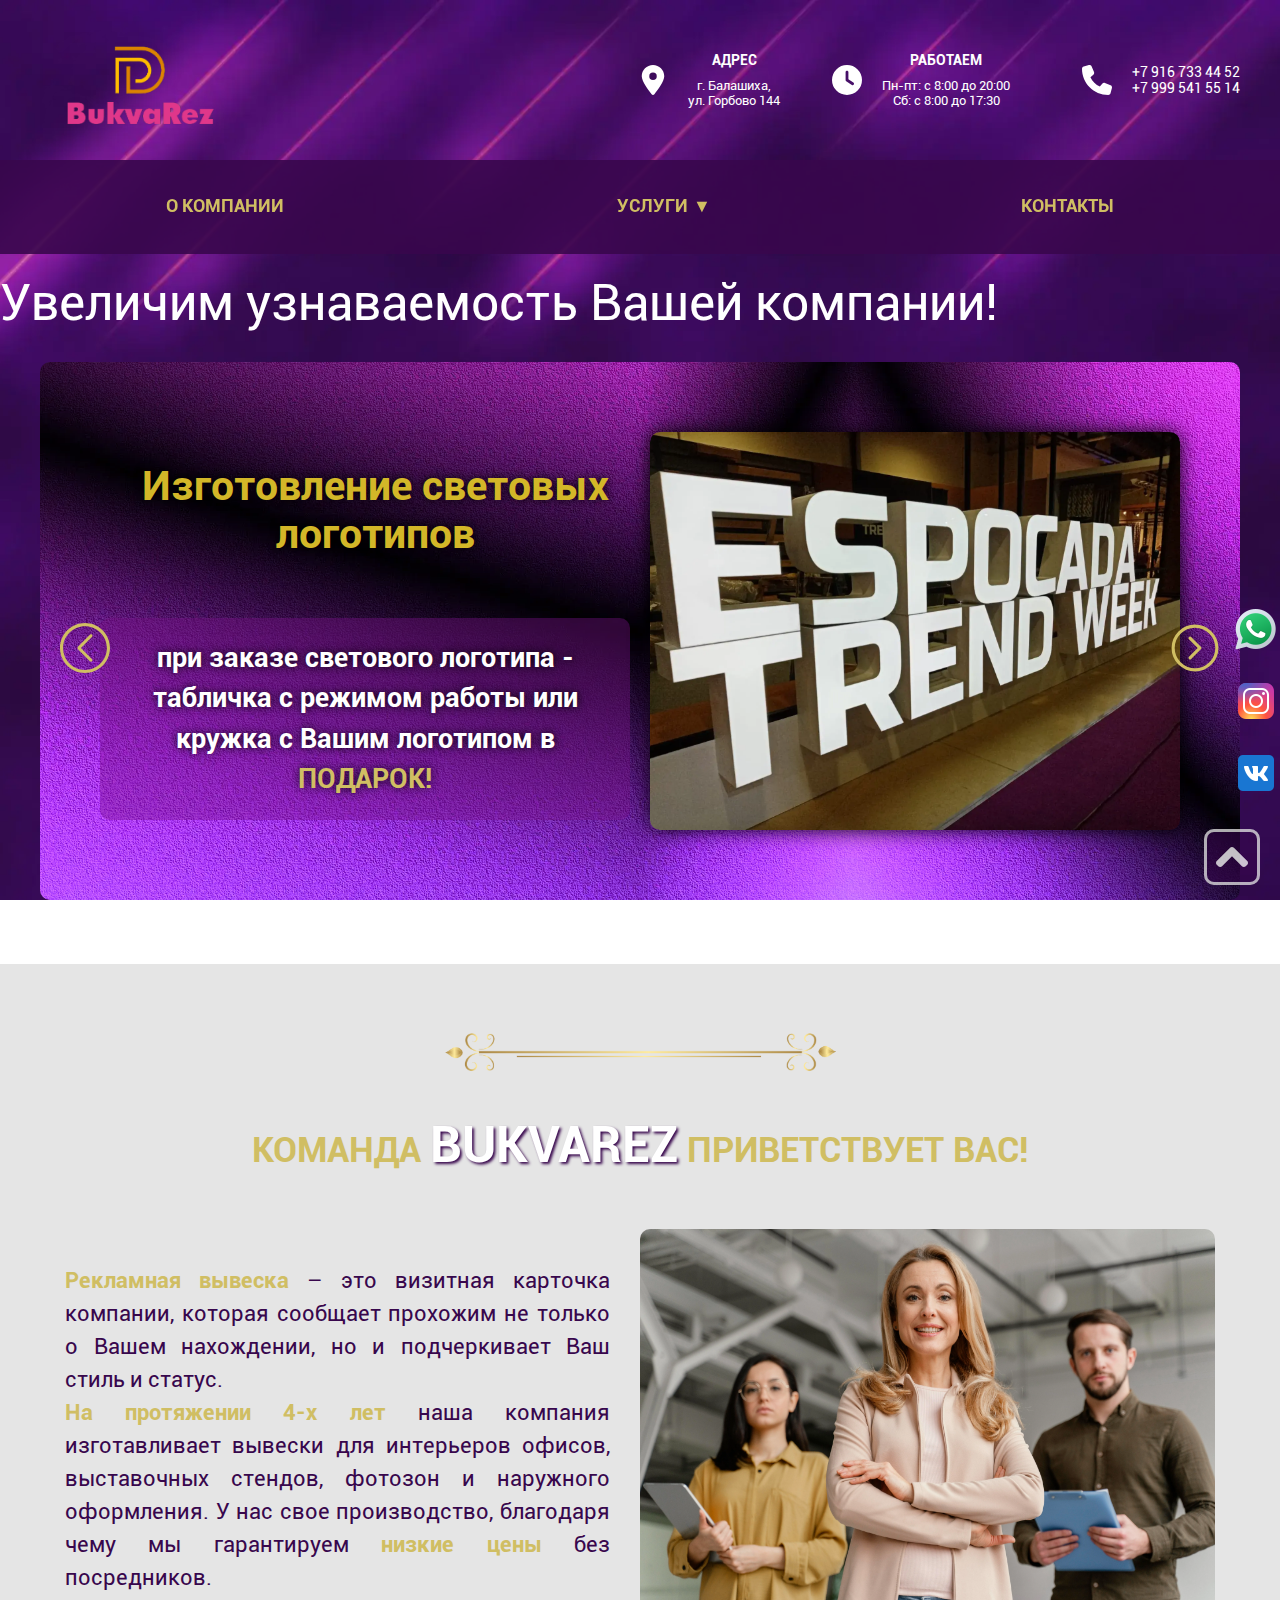
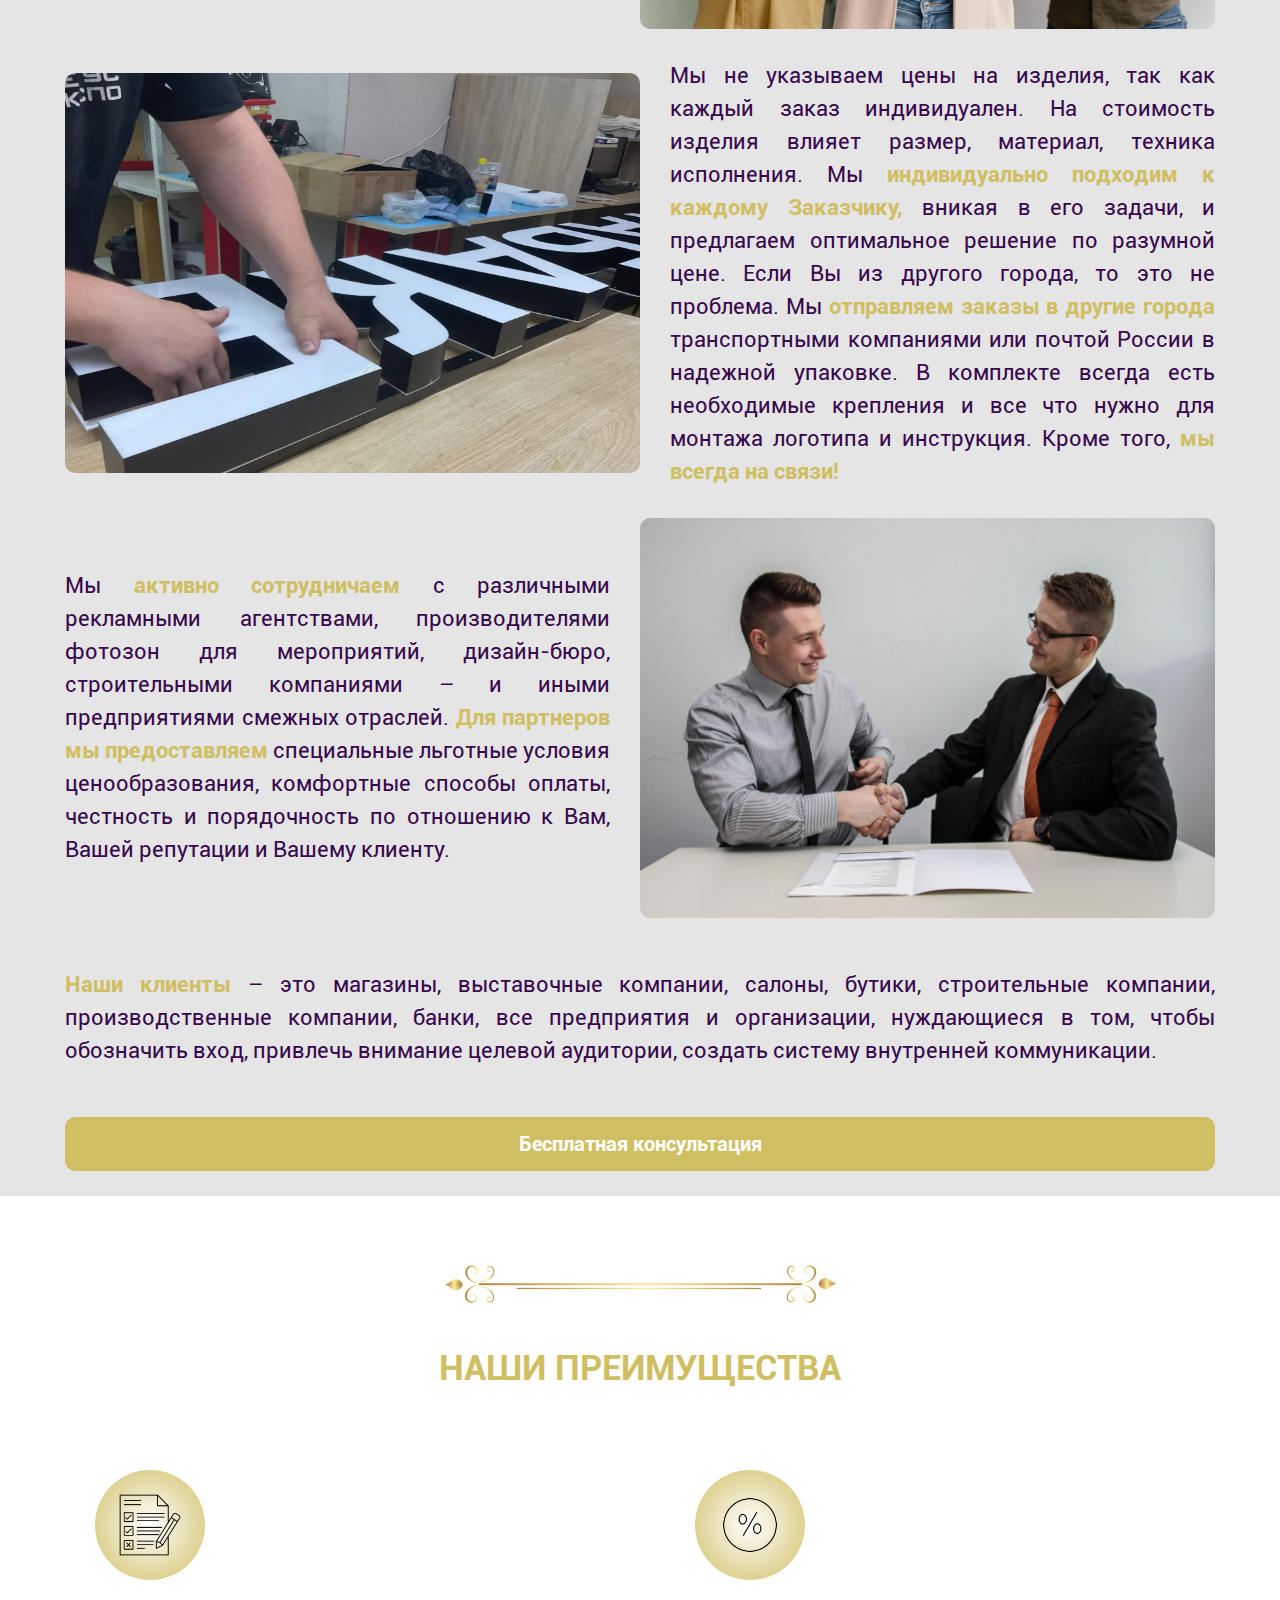
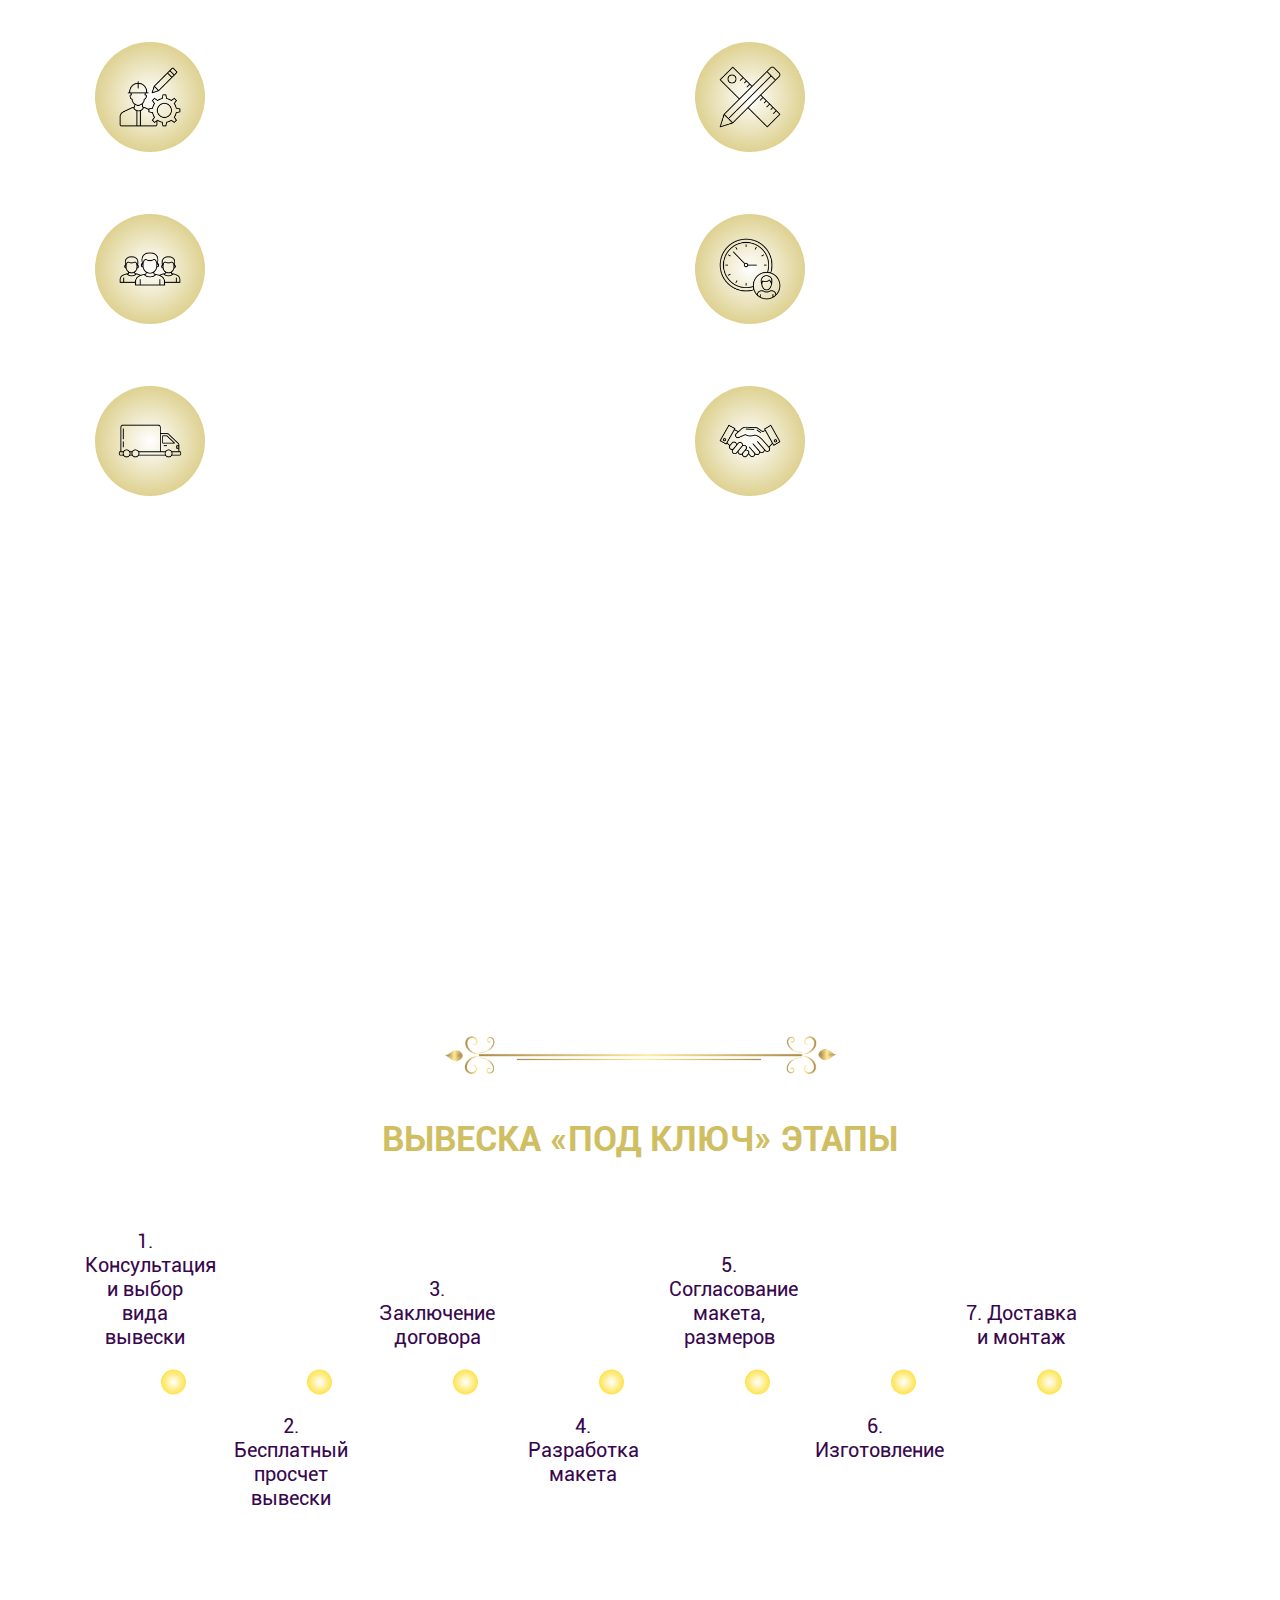
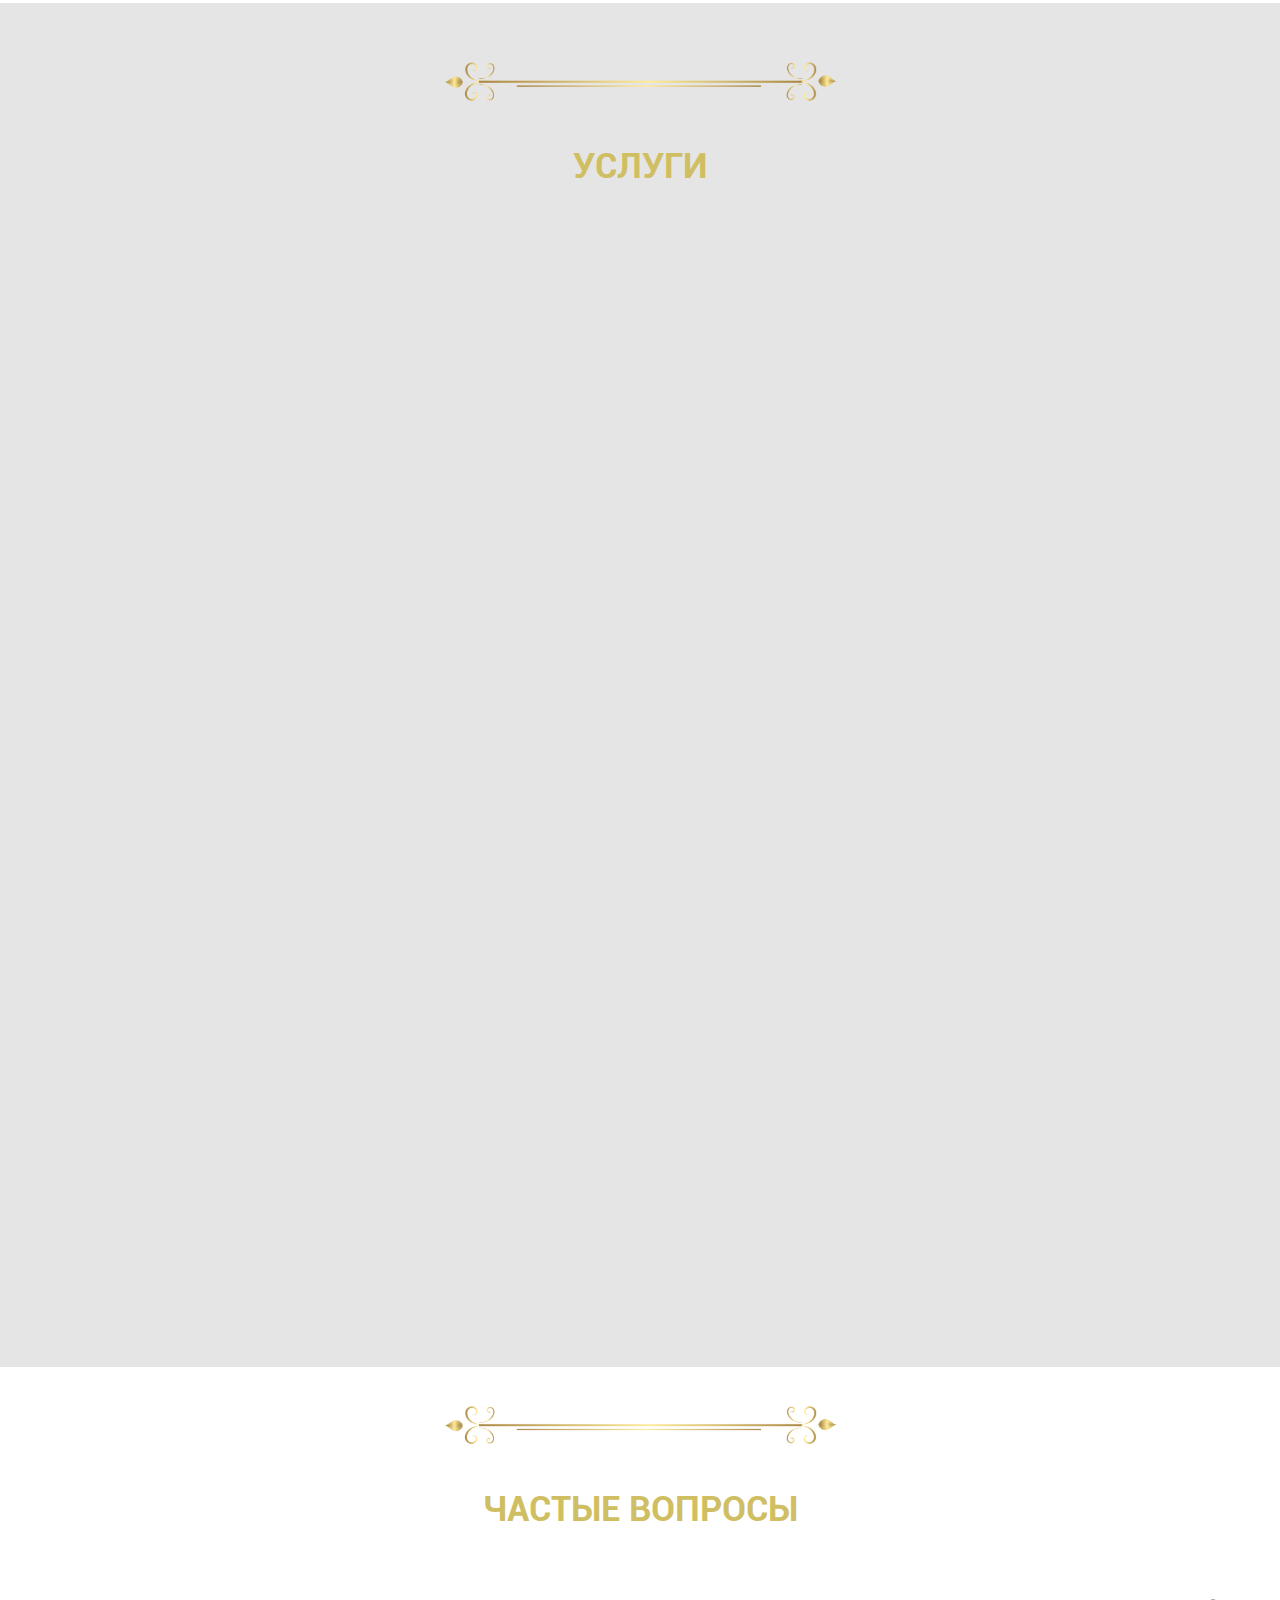
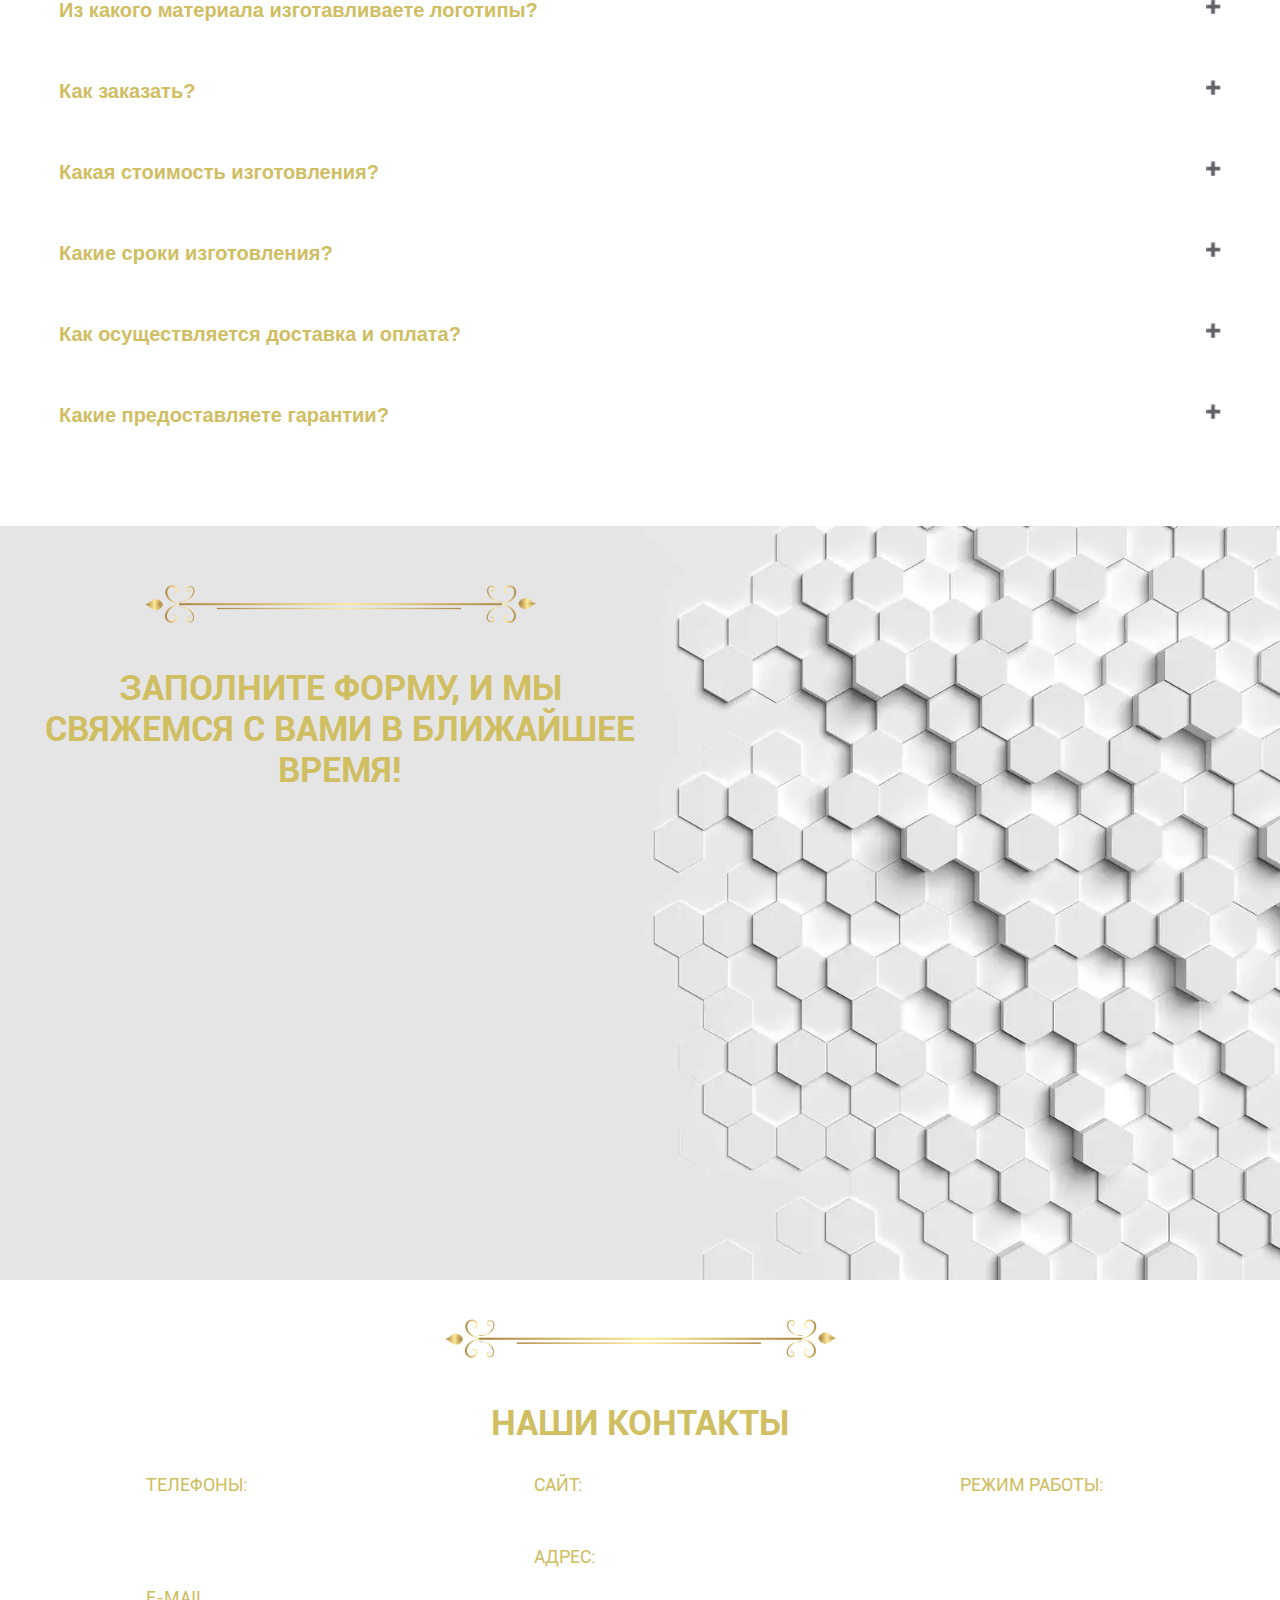
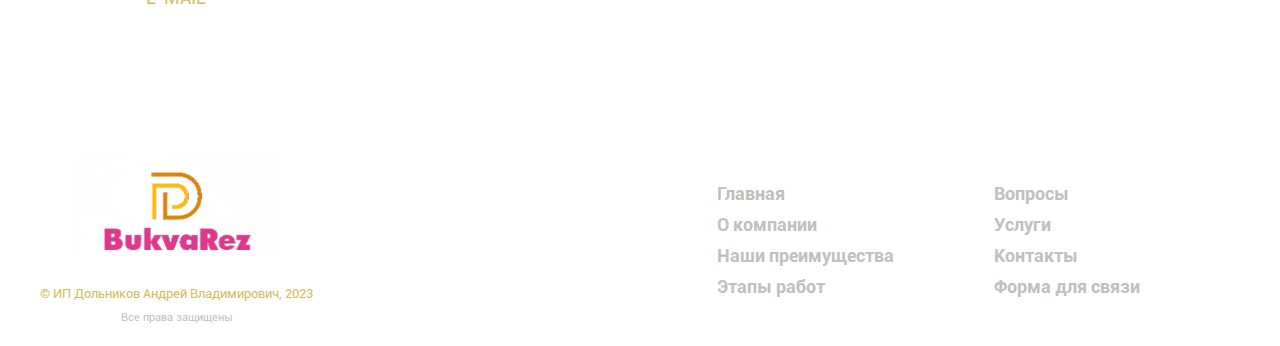
==== commit 64998638: "added photos" ====
--- a/index.html
+++ b/index.html
@@ -98,7 +98,7 @@
                             Услуги
                         </div>
                         <div class="dropdown-content">
-                            <a href="services.html#service-one">Объемные буквы, цифры без подсветки</a>
+                            <a href="services.html#service-one">Световые объемные буквы, логотипы, цифры, декорации</a>
                             <a href="services.html#service-two">Объемные и плоские буквы, цифры с контражурной
                                 подсветкой</a>
                             <a href="services.html#service-three">Панели кронштейны</a>
@@ -131,7 +131,7 @@
             <ul class="drop-menu" id="drop-list">
                 <li class="drop-menu-item">
                     <a class="header-menu-list" href="services.html#service-one">
-                        Объемные буквы, цифры без подсветки
+                        Световые объемные буквы, логотипы, цифры, декорации
                     </a>
                 </li>
                 <li class="drop-menu-item">
@@ -492,7 +492,7 @@
                     <div class="click">Нажмите</div>
                 </div>
                 <div class="overlay">
-                    <div class="text">Объемные, плоские буквы, цифры без подсветки</div>
+                    <div class="text">Световые объемные буквы, логотипы, цифры, декорации</div>
                     <div>
                         <a href="services.html#service-one" class="btn btn-slide btn-example">Подробнее</a>
                     </div>
@@ -742,7 +742,7 @@
             <h2 class="title form-title">
                 Заполните форму, и мы свяжемся с вами в ближайшее время!
             </h2>
-            <form class="form-send wow animate__zoomIn" data-wow-duration="2s" action="https://formsubmit.co/622020cf6e99fbc74bf24c35cd0d79b6"
+            <form class="form-send wow animate__zoomIn" data-wow-duration="2s" action="https://formsubmit.co/bukvarez.balashiha@mail.ru"
                   method="POST">
                 <label>
                     Ваше имя:
@@ -756,8 +756,8 @@
                     Ваше сообщение:
                     <textarea name="message" required></textarea>
                 </label>
-                <label class="checkbox">
-                    <input type="checkbox" required>
+                <label class="checkbox" for="checkBox">
+                    <input type="checkbox" id="checkBox" required>
                     <div class="agreement">Нажимая на кнопку, я даю согласие на обработку персональных данных и
                         соглашаюсь с
                         <a href="Policy.pdf" target="_blank">политикой конфиденциальности</a>
@@ -767,6 +767,7 @@
                <!-- <input type="hidden" name="_next" value="https://yourdomain.co/thanks.html">-->
                 <input type="hidden" name="_subject" value="Новое сообщение с Bukvarez!">
                 <input type="hidden" name="_template" value="table">
+                <input type="hidden" name="_cc" value="dolnikova.rv-expo@mail.ru">
             </form>
         </div>
     </div>
--- a/styles/style.css
+++ b/styles/style.css
@@ -298,7 +298,7 @@
     border-bottom-left-radius: 10px;
     border-bottom-right-radius: 10px;
     padding: 10px;
-    background-color: rgba(252, 252, 252);
+    background-color: rgb(252, 252, 252);
 }
 
 .drop-menu a {
@@ -361,7 +361,7 @@
 
 .slide-inner {
     border-radius: 10px;
-    background-image: url("https://uprostim.com/wp-content/uploads/2021/04/image005-35-scaled.jpg");
+    background-image: url("../images/slider-fon1.webp");
     background-size: cover;
     background-repeat: no-repeat;
     background-position: center;
@@ -388,15 +388,9 @@
     padding: 70px 60px;
 }
 
-/*.slide-image {
-    position: relative;
-    z-index: 3;
-}*/
-
 .slide-image img {
     box-shadow: 0 0 20px black;
     border-radius: 10px;
-
 }
 
 .inner-first .slide-image-one {
@@ -404,7 +398,6 @@
     max-height: 400px;
     grid-column: 2/3;
     grid-row: 1/3;
-   /* background-image: url("../images/photos/2.webp");*/
 }
 
 .inner-first .slide-image-one img {
@@ -416,7 +409,6 @@
     max-height: 220px;
     grid-column: 1/2;
     grid-row: 2/3;
-    /*background-image: url("../images/photos/7.webp");*/
 }
 
 .inner-second .slide-image-two img {
@@ -429,7 +421,6 @@
     grid-column: 2/3;
     grid-row: 2/3;
     margin-top: -160px;
-    /*background-image: url("../images/photos/22.webp");*/
 }
 
 .inner-second .slide-image-three img {
@@ -441,7 +432,6 @@
     max-height: 300px;
     grid-column: 3/4;
     grid-row: 1/2;
-   /* background-image: url("../images/photos/6.webp");*/
 }
 
 .inner-second .slide-image-four img {
@@ -454,7 +444,6 @@
     justify-self: center;
     grid-column: 1/2;
     grid-row: 2/3;
-    /*background-image: url("../images/photos/9.webp");*/
 }
 
 .inner-third .slide-image-five img {
@@ -483,7 +472,7 @@
 
 .content-left-top {
     width: 100%;
-    color: #d0be63;
+    color: #d3b728;
     font-size: 27px;
     grid-column: 1/2;
     grid-row: 1/2;
@@ -499,7 +488,7 @@
 }
 
 .content-left-down.yellow {
-    color: #d0be63;
+    color: #d3b728;
     font-size: 22px;
     grid-column: 1/3;
     grid-row: 1/2;
@@ -1077,7 +1066,9 @@
 input[type="checkbox"] {
     width: 20px;
     margin: 10px 10px 0 0;
-    transform: scale(1.5)
+    transform: scale(1.5);
+    -webkit-appearance: checkbox;
+    -moz-appearance: checkbox;
 }
 
 .checkbox {
@@ -1322,6 +1313,61 @@
     grid-column: 2/3;
 }
 
+.item-1-6 {
+    grid-row: 3/5;
+    grid-column: 1/2;
+}
+
+.item-1-7 {
+    grid-row: 3/5;
+    grid-column: 2/3;
+}
+
+.item-1-8 {
+    grid-row: 3/4;
+    grid-column: 3/4;
+}
+
+.item-1-9 {
+    grid-row: 4/5;
+    grid-column: 3/4;
+}
+
+.item-1-10 {
+    grid-row: 5/6;
+    grid-column: 1/2;
+}
+
+.item-1-11 {
+    grid-row: 6/7;
+    grid-column: 1/2;
+}
+
+.item-1-12 {
+    grid-row: 5/7;
+    grid-column: 2/3;
+}
+
+.item-1-13 {
+    grid-row: 5/7;
+    grid-column: 3/4;
+}
+
+.item-1-14 {
+    grid-row: 7/8;
+    grid-column: 1/2;
+}
+
+.item-1-15 {
+    grid-row: 7/8;
+    grid-column: 2/3;
+}
+
+.item-1-16 {
+    grid-row: 7/8;
+    grid-column: 3/4;
+}
+
 .item-2-1 {
     grid-row: 1/2;
     grid-column: 1/2;
@@ -1372,6 +1418,66 @@
     grid-column: 3/4;
 }
 
+.item-2-11 {
+    grid-row: 5/6;
+    grid-column: 1/2;
+}
+
+.item-2-12 {
+    grid-row: 6/7;
+    grid-column: 1/2;
+}
+
+.item-2-13 {
+    grid-row: 5/7;
+    grid-column: 2/3;
+}
+
+.item-2-14 {
+    grid-row: 5/7;
+    grid-column: 3/4;
+}
+
+.item-2-15 {
+    grid-row: 7/9;
+    grid-column: 1/2;
+}
+
+.item-2-16 {
+    grid-row: 7/9;
+    grid-column: 2/3;
+}
+
+.item-2-17 {
+    grid-row: 7/8;
+    grid-column: 3/4;
+}
+
+.item-2-18 {
+    grid-row: 8/9;
+    grid-column: 3/4;
+}
+
+.item-2-19 {
+    grid-row: 9/11;
+    grid-column: 1/2;
+}
+
+.item-2-20 {
+    grid-row: 9/10;
+    grid-column: 2/3;
+}
+
+.item-2-21 {
+    grid-row: 10/11;
+    grid-column: 2/3;
+}
+
+.item-2-22 {
+    grid-row: 9/11;
+    grid-column: 3/4;
+}
+
 .item-3-1 {
     grid-row: 1/2;
     grid-column: 1/2;
@@ -1382,6 +1488,11 @@
     grid-column: 2/3;
 }
 
+.item-3-3 {
+    grid-row: 1/2;
+    grid-column: 3/4;
+}
+
 .item-4-1 {
     grid-row: 1/3;
     grid-column: 1/2;
@@ -1403,17 +1514,82 @@
 }
 
 .item-4-5 {
-    grid-row: 3/5;
+    grid-row: 3/4;
     grid-column: 1/2;
 }
 
 .item-4-6 {
-    grid-row: 3/5;
+    grid-row: 3/4;
     grid-column: 2/3;
 }
 
 .item-4-7 {
-    grid-row: 3/5;
+    grid-row: 3/4;
+    grid-column: 3/4;
+}
+
+.item-4-8 {
+    grid-row: 4/5;
+    grid-column: 1/2;
+}
+
+.item-4-9 {
+    grid-row: 4/5;
+    grid-column: 2/3;
+}
+
+.item-4-10 {
+    grid-row: 4/5;
+    grid-column: 3/4;
+}
+
+.item-4-11 {
+    grid-row: 5/7;
+    grid-column: 1/2;
+}
+
+.item-4-12 {
+    grid-row: 5/6;
+    grid-column: 2/3;
+}
+
+.item-4-13 {
+    grid-row: 6/7;
+    grid-column: 2/3;
+}
+
+.item-4-14 {
+    grid-row: 5/7;
+    grid-column: 3/4;
+}
+
+.item-4-15 {
+    grid-row: 7/8;
+    grid-column: 1/2;
+}
+
+.item-4-16 {
+    grid-row: 7/8;
+    grid-column: 2/3;
+}
+
+.item-4-17 {
+    grid-row: 7/8;
+    grid-column: 3/4;
+}
+
+.item-4-18 {
+    grid-row: 8/10;
+    grid-column: 1/2;
+}
+
+.item-4-19 {
+    grid-row: 8/9;
+    grid-column: 2/3;
+}
+
+.item-4-20 {
+    grid-row: 8/10;
     grid-column: 3/4;
 }
 
--- a/styles/adaptive.css
+++ b/styles/adaptive.css
@@ -7,54 +7,6 @@
     .content-left-down.yellow {
         font-size: 18px;
     }
-    /*
-
-    .inner-first .slide-image-one {
-        width: 450px;
-    }
-
-    .inner-second .slide-image-two {
-        width: 300px;
-        height: 230px;
-    }
-
-    .inner-second .slide-image-three {
-        width: 300px;
-        height: 360px;
-    }
-
-    .inner-second .slide-image-four {
-        width: 350px;
-        height: 270px;
-    }
-
-    .inner-third .slide-image-five {
-        width: 500px;
-        height: 300px;
-    }
-    */
-
-/*
-    .content-left-down.yellow {
-        font-size: 20px;
-        top: 10px;
-        left: 10px;
-    }
-
-    .content-left-down.white {
-        bottom: 60px;
-        font-size: 23px;
-    }
-
-    .content-left-down.white.bg {
-        right: 125px;
-
-    }
-
-    .content-left-down.yellow.center {
-        width: 600px;
-        font-size: 20px;
-    }*/
 
     .about-image {
         height: 350px;
@@ -71,17 +23,6 @@
 }
 
 @media screen and (max-width: 1100px) {
-/*
-    .inner-second .slide-image-two {
-        width: 280px;
-    }
-
-
-
-    .inner-second .slide-image-four {
-        width: 280px;
-        height: 230px;
-    }*/
 
     .content-left-down.yellow.center {
         font-size: 18px;
@@ -188,42 +129,6 @@
         margin: 0 auto;
     }
 
-   /* .inner-first .slide-image-one {
-        width: 400px;
-        height: 300px;
-    }
-
-    .inner-second .slide-image-two {
-        width: 240px;
-        height: 180px;
-    }
-
-    .inner-second .slide-image-three {
-        width: 240px;
-        height: 280px;
-    }
-
-    .inner-second .slide-image-four {
-        width: 240px;
-        height: 200px;
-    }
-
-    .inner-third .slide-image-five {
-        width: 350px;
-        height: 200px;
-    }*/
-
-
-
- /*   .content-left-down.white {
-        bottom: 20px;
-        right: 20px;
-    }
-
-    .content-left-down.white.bg {
-        font-size: 20px;
-    }*/
-
     .about-image {
         height: 300px;
     }
@@ -242,6 +147,10 @@
 
     .modal-header h2 {
         font-size: 23px;
+    }
+
+    .service-about div:nth-child(2) {
+        font-size: 16px;
     }
 
     .service-examples-item {
@@ -298,55 +207,6 @@
         margin-top: -100px;
     }
 
-    /*.content-left-top {
-        font-size: 18px;
-    }
-
-    .content-left-down {
-        font-size: 18px;
-    }
-
-
-
-    .content-left-down.white {
-        font-size: 18px;
-        right: 30px;
-        bottom: 100px;
-    }
-
-
-
-    .content-left-down.white.bg {
-        font-size: 18px;
-        bottom: 20px;
-        right: 120px;
-    }
-*/
-    /*.inner-first .slide-image-one {
-        width: 300px;
-        height: 230px;
-    }
-
-   .inner-second .slide-image-two {
-        width: 200px;
-        height: 150px;
-    }
-
-    .inner-second .slide-image-three {
-        width: 200px;
-        height: 250px;
-    }
-
-    .inner-second .slide-image-four {
-        width: 220px;
-        height: 150px;
-    }
-
-    .inner-third .slide-image-five {
-        width: 350px;
-        height: 200px;
-    }
-*/
     .contact {
         font-size: 15px;
     }
@@ -360,7 +220,7 @@
     }
 
     .service-about div:nth-child(2) {
-        font-size: 15px;
+        font-size: 14px;
     }
 
     .service-block {
@@ -384,43 +244,6 @@
         padding: 10px 0;
     }
 
-/*    .slide-inner {
-       !* height: 45vh;*!
-        padding: 10px 30px;
-        column-gap: 10px;
-    }
-
-
-    .content-left-down.white {
-        width: 170px;
-        right: 40px;
-        bottom: 0;
-    }
-
-    .content-left-down.white.bg {
-        font-size: 15px;
-        right: 150px;
-    }*/
-
-/*    .content-left-down.yellow {
-        font-size: 13px;
-        z-index: 5;
-        padding: 10px;
-        width: 240px;
-    }*/
-
- /*   .content-left-down.yellow.center {
-        font-size: 13px;
-        left: 20%;
-    }
-*/
-
-    /*.inner-third .slide-image-five {
-        width: 300px;
-        height: 200px;
-    }
-*/
-
     .slide-inner.inner-first, .slide-inner.inner-third {
         padding: 30px;
     }
@@ -434,7 +257,6 @@
         width: 80%;
         margin-left: 0;
     }
-
 
     .marquee span {
         font-size: 30px;
@@ -559,6 +381,10 @@
         font-size: 18px;
     }
 
+    .modal-content {
+        margin-top: 50px;
+    }
+
     .modal {
         padding-top: 50px;
         letter-spacing: 1px;
@@ -601,27 +427,6 @@
         margin-right: 50px;
     }
 
-   /* .inner-second .slide-image-two {
-        width: 150px;
-        height: 100px;
-    }
-
-
-
-    .inner-second .slide-image-four {
-        width: 180px;
-        height: 130px;
-    }
-
-    .inner-third .slide-image-five {
-        width: 200px;
-        height: 150px;
-    }
-
-    .inner-third .slide-image-six {
-        width: 80px;
-    }
-*/
     .service-examples-item {
         width: 150px;
     }
@@ -640,63 +445,6 @@
     .bar {
         height: 3px;
     }
-
-/*    .slide-inner {
-        height: auto;
-    }
-
-    .content-left-top, .content-left-down {
-        padding: 10px;
-    }
-
-   !* .content-left-down.yellow {
-        top: 5px;
-    }*!
-
-    .content-left-down.white {
-        font-size: 12px;
-        width: 120px;
-        right: 40px;
-    }
-
-    .content-left-down.yellow.center {
-        font-size: 13px;
-    }
-
-    .content-left-down.white.bg {
-        font-size: 12px;
-        right: 100px;
-    }*/
-
-   /* .inner-first .slide-image-one {
-        width: 230px;
-        height: 180px;
-    }
-
-    .inner-second {
-        column-gap: 10px;
-    }
-
-    .inner-second .slide-image-two {
-        width: 120px;
-        height: 80px;
-    }
-
-    .inner-second .slide-image-three {
-        width: 130px;
-        height: 150px;
-    }
-
-    .inner-second .slide-image-four {
-        width: 150px;
-        height: 100px;
-        align-self: center;
-    }
-*/
-
- /*   .inner-third .slide-image-six {
-        width: 60px;
-    }*/
 
     .about-part {
         flex-direction: column;
@@ -798,7 +546,7 @@
     }
 
     .service-about div:nth-child(2) {
-        font-size: 15px;
+        font-size: 13px;
     }
 
     .service-examples-item {
@@ -836,21 +584,6 @@
 }
 
 @media all and (max-width: 500px) {
-
- /*
-
-    .content-left-down {
-        font-size: 10px;
-    }
-
-
-
-    .content-left-down.white.bg {
-        font-size: 11px;
-        right: 70px;
-        bottom: 20px;
-    }
-*/
 
     .slide-inner.inner-first, .slide-inner.inner-third {
         padding: 20px;
@@ -932,28 +665,6 @@
         width: 50px;
     }
 
-
-
-   /* .inner-first .slide-image-one {
-        width: 170px;
-        height: 120px;
-    }
-
-    .inner-second .slide-image-two {
-        display: none;
-    }
-
-
-
-    .inner-third .slide-image-five {
-        width: 160px;
-        height: 140px;
-    }
-
-    .inner-third .slide-image-six {
-        width: 60px;
-    }*/
-
     .header-info {
         display: none;
     }
@@ -1073,142 +784,6 @@
 
     .content-left-down.white {
         font-size: 11px;
-    }
-
-    .content-left-down.yellow {
-        width: 70%;
-        font-size: 10px;
-    }
-
-
-/*
-    .inner-first .slide-image-one {
-        width: 120px;
-        height: 90px;
-    }*/
-
-
-/*    .slide-inner {
-        height: 30vh;
-    }
-
-    .white {
-        font-size: 10px;
-        bottom: 0;
-        right: 30px;
-    }
-
-    , .content-left-down.yellow, .content-left-down.yellow.center {
-        font-size: 10px;
-    }
-
-    .content-left-down.yellow {
-        left: 5%;
-    }
-
-    .content-left-down.white.bg {
-        font-size: 10px;
-        right: 50px;
-        bottom: 10px;
-    }*/
-
-   /*
-
-    .inner-second .slide-image-three {
-        align-self: end;
-        width: 100px;
-        height: 120px;
-    }
-
-    .inner-second .slide-image-four {
-        width: 120px;
-        height: 80px;
-        margin-top: 20px;
-    }
-
-    .inner-third .slide-image-five {
-        width: 130px;
-        height: 100px;
-    }
-
-    .inner-third .slide-image-six {
-        width: 50px;
-    }*/
-
-
-    .arrow-prev svg, .arrow-next {
-        width: 20px;
-        height: 20px;
-    }
-
-    .arrow-prev, .arrow-next {
-        top: calc(50% - 10px);
-    }
-
-    .title {
-        font-size: 25px;
-    }
-
-    .banner-about {
-        font-size: 23px;
-    }
-
-    .form-send {
-        width: 250px;
-    }
-
-    .form-send input, .form-send textarea {
-        width: 220px;
-    }
-
-    input[type="checkbox"] {
-        width: 10px;
-    }
-
-    .menu-list {
-        padding-right: 5px;
-    }
-
-    .bg-card {
-        height: 200px;
-    }
-
-    .service-examples-item {
-        width: 100px;
-    }
-
-    .service-examples-item:not(.not) {
-        height: 90px;
-    }
-
-    .not {
-        height: 195px;
-    }
-
-    .parallax-window {
-        min-height: 200px;
-    }
-}
-
-
-@media all and (max-width: 375px) {
-
- /*   .content-left-down {
-        font-size: 9px;
-    }*/
-
-    .slide-inner.inner-first, .slide-inner.second, .slide-inner.inner-third {
-        padding: 10px 20px;
-    }
-
-    .content-left-top {
-        grid-column: 1/2;
-        grid-row: 1/2;
-    }
-
-    .content-left-down {
-        grid-column: 2/3;
-        grid-row: 1/3;
     }
 
     .content-left-down.yellow {
@@ -1216,27 +791,8 @@
         grid-row: 1/2;
         margin-left: 0;
         margin-top: 0;
-        font-size: 8px;
+        font-size: 9px;
         width: 100%;
-    }
-
-    .content-left-down.yellow.center {
-        font-size: 9px;
-        margin-top: 0;
-    }
-
-    .content-left-down.white.bg {
-        font-size: 9px;
-        margin-right: 20px;
-    }
-
-    .content-left-down.white {
-        font-size: 9px;
-    }
-
-    .inner-first .slide-image-one {
-        grid-column: 1/2;
-        grid-row: 2/3;
     }
 
     .inner-second .slide-image-four {
@@ -1254,51 +810,96 @@
         width: 100%;
     }
 
+    .arrow-prev svg, .arrow-next {
+        width: 20px;
+        height: 20px;
+    }
+
+    .arrow-prev, .arrow-next {
+        top: calc(50% - 10px);
+    }
+
+    .title {
+        font-size: 25px;
+    }
+
+    .banner-about {
+        font-size: 23px;
+    }
+
+    .form-send {
+        width: 250px;
+    }
+
+    .form-send input, .form-send textarea {
+        width: 220px;
+    }
+
+    input[type="checkbox"] {
+        width: 10px;
+    }
+
+    .menu-list {
+        padding-right: 5px;
+    }
+
+    .bg-card {
+        height: 200px;
+    }
+
+    .service-examples-item {
+        width: 100px;
+    }
+
+    .service-examples-item:not(.not) {
+        height: 90px;
+    }
+
+    .not {
+        height: 195px;
+    }
+
+    .parallax-window {
+        min-height: 200px;
+    }
+}
+
+
+@media all and (max-width: 375px) {
+
+    .slide-inner.inner-first, .slide-inner.second, .slide-inner.inner-third {
+        padding: 10px 20px;
+    }
+
+    .content-left-top {
+        grid-column: 1/2;
+        grid-row: 1/2;
+    }
+
+    .content-left-down {
+        grid-column: 2/3;
+        grid-row: 1/3;
+    }
+
+    .content-left-down.yellow.center {
+        font-size: 9px;
+        margin-top: 0;
+    }
+
+    .content-left-down.white.bg {
+        font-size: 9px;
+        margin-right: 20px;
+    }
+
+    .inner-first .slide-image-one {
+        grid-column: 1/2;
+        grid-row: 2/3;
+    }
+
     .inner-third .slide-image-six {
         width: 40px;
     }
 
-
-    /*.inner-first .slide-image-one {
-        width: 110px;
-        height: 90px;
-    }
-*/
-/*    .content-left-down.yellow.center {
-        font-size: 9px;
-    }
-
-    .content-left-down.yellow {
-        font-size: 9px;
-        width: 250px;
-    }
-
-    .content-left-down.white {
-        right: 20px;
-    }
-
-    .content-left-down.white.bg {
-        font-size: 9px;
-        width: 90px;
-        right: 40px;
-    }*/
-
-    /*.inner-second .slide-image-three {
-        height: 110px;
-    }
-
-    .inner-second .slide-image-four {
-        margin-top: 30px;
-    }
-
-    .inner-third .slide-image-five {
-        width: 100px;
-        height: 80px;
-    }
-
-    .inner-third .slide-image-six {
-        width: 40px;
-    }*/
 
     .contacts-blocks {
         grid-template-columns: 1fr;
@@ -1334,11 +935,3 @@
     }
 }
 
-@media all and (max-width: 320px) {
-
-    /*.content-left-down.yellow {
-        left: 5%;
-    }*/
-
-}
-
